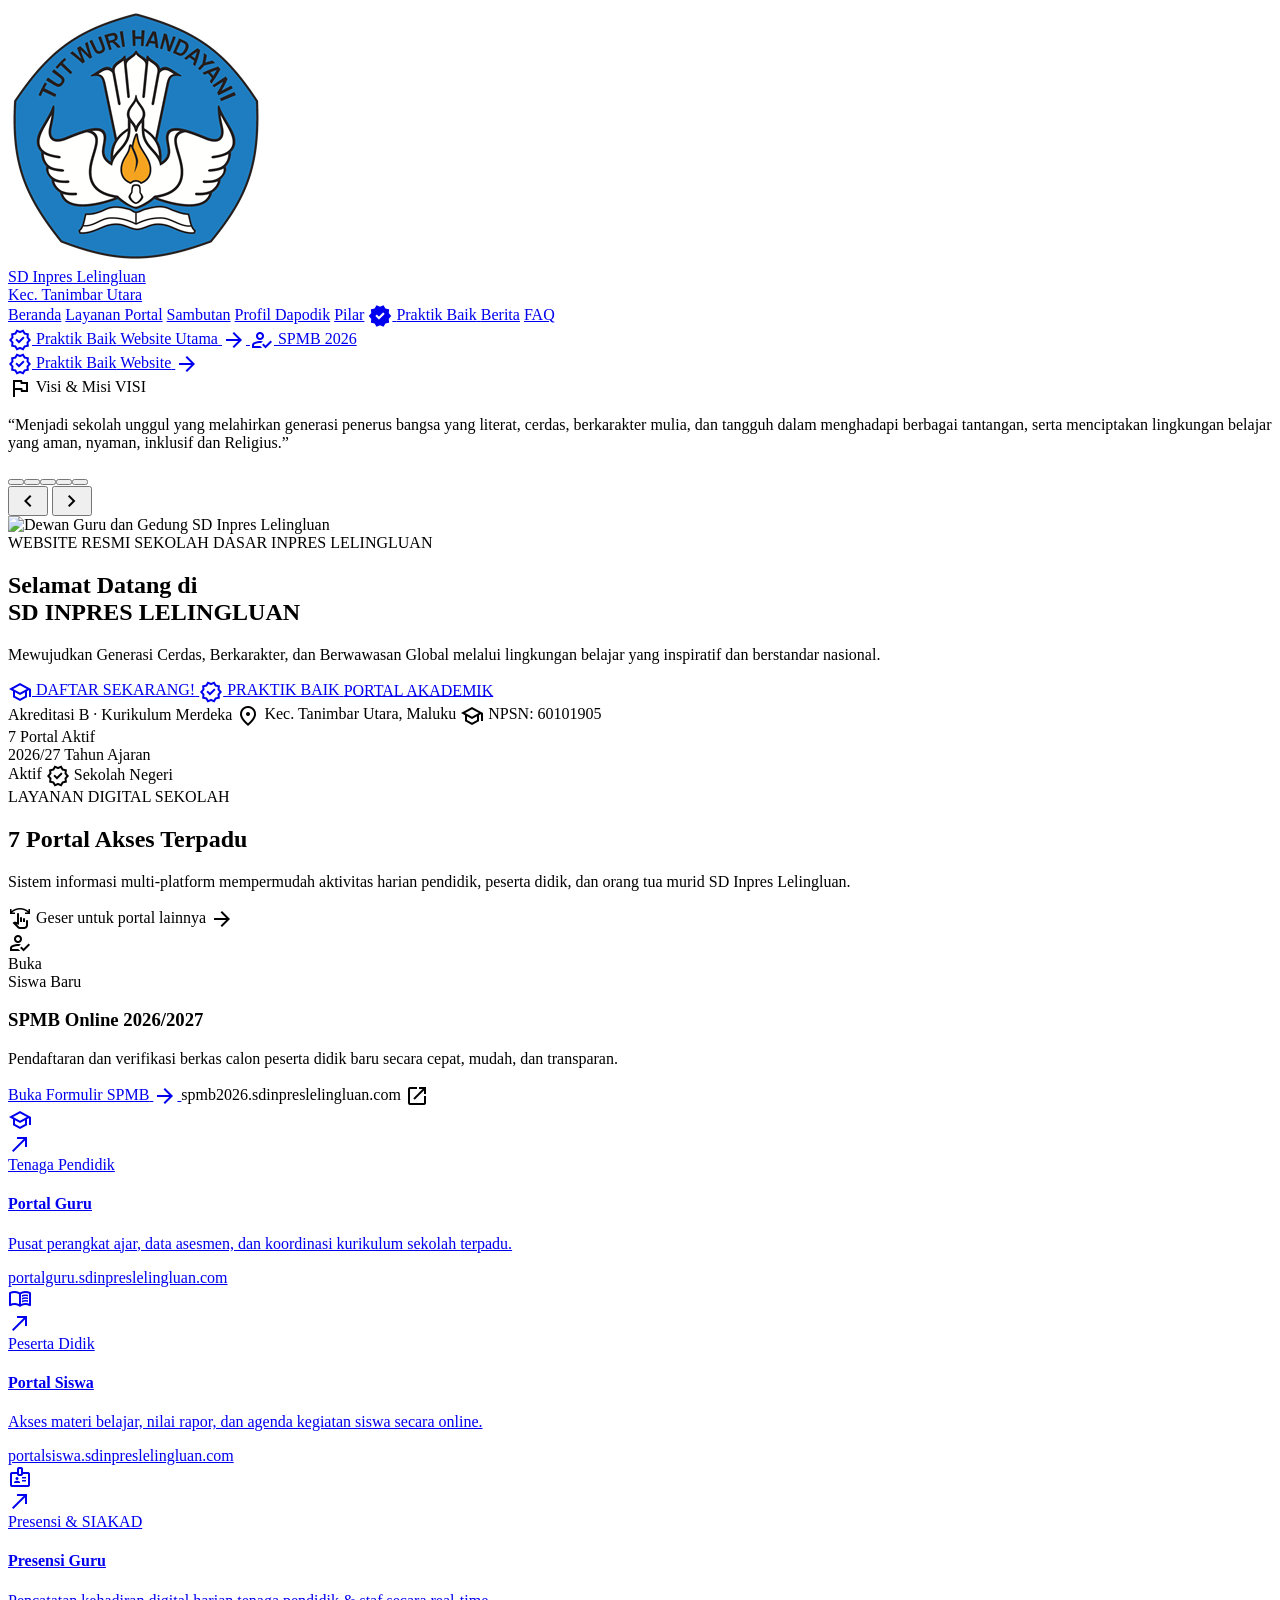
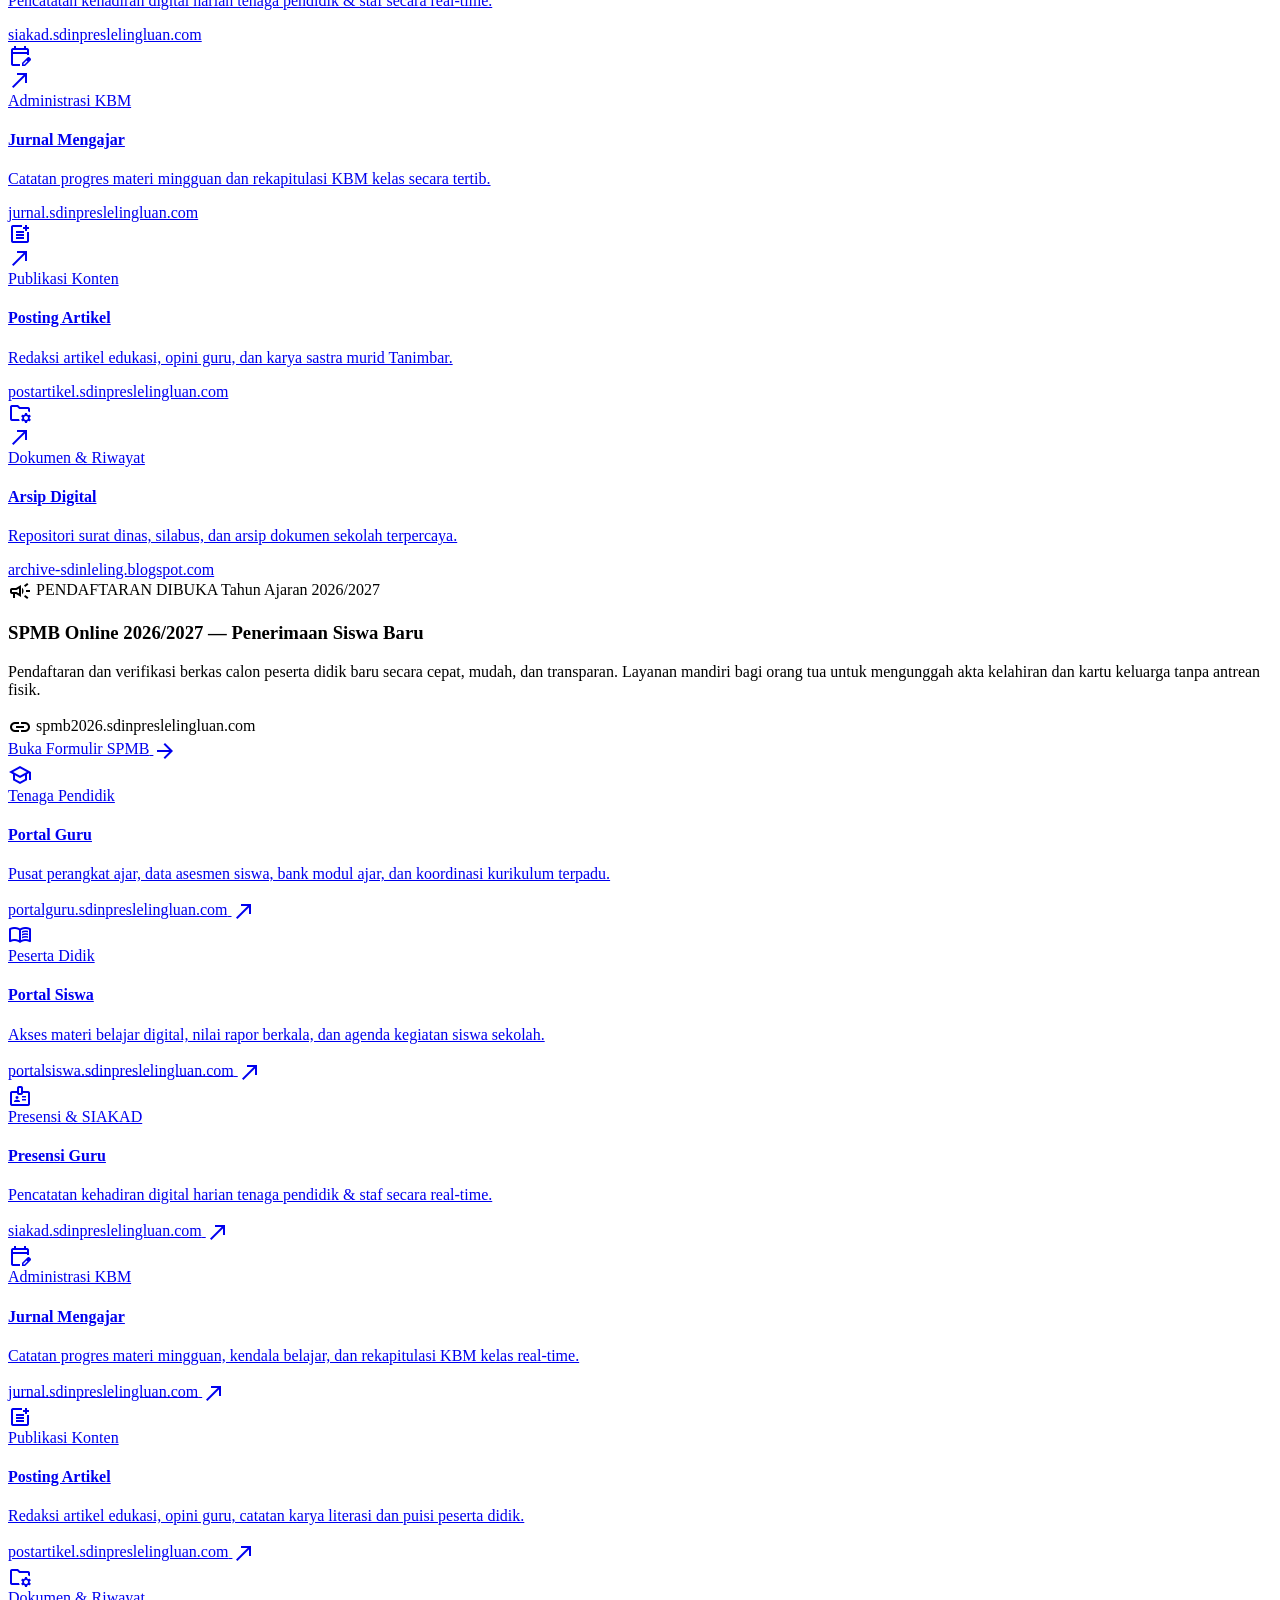
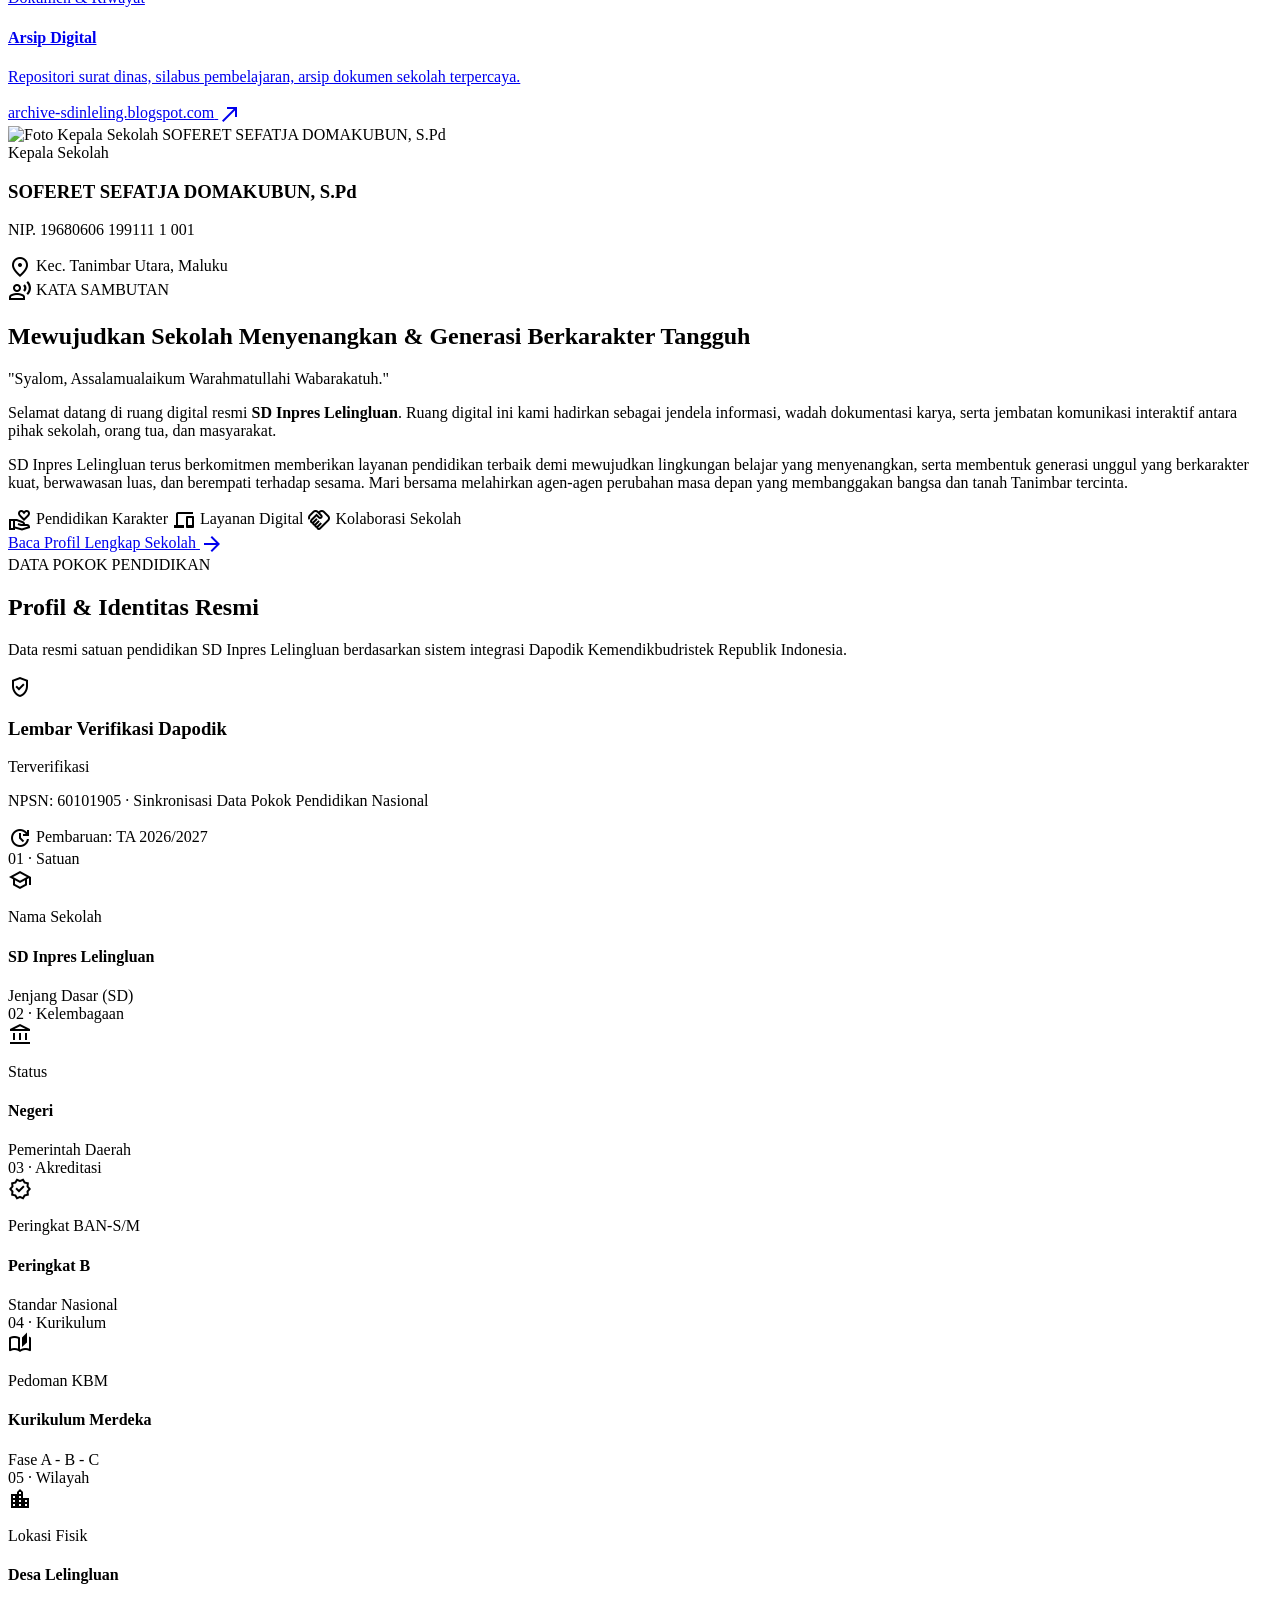
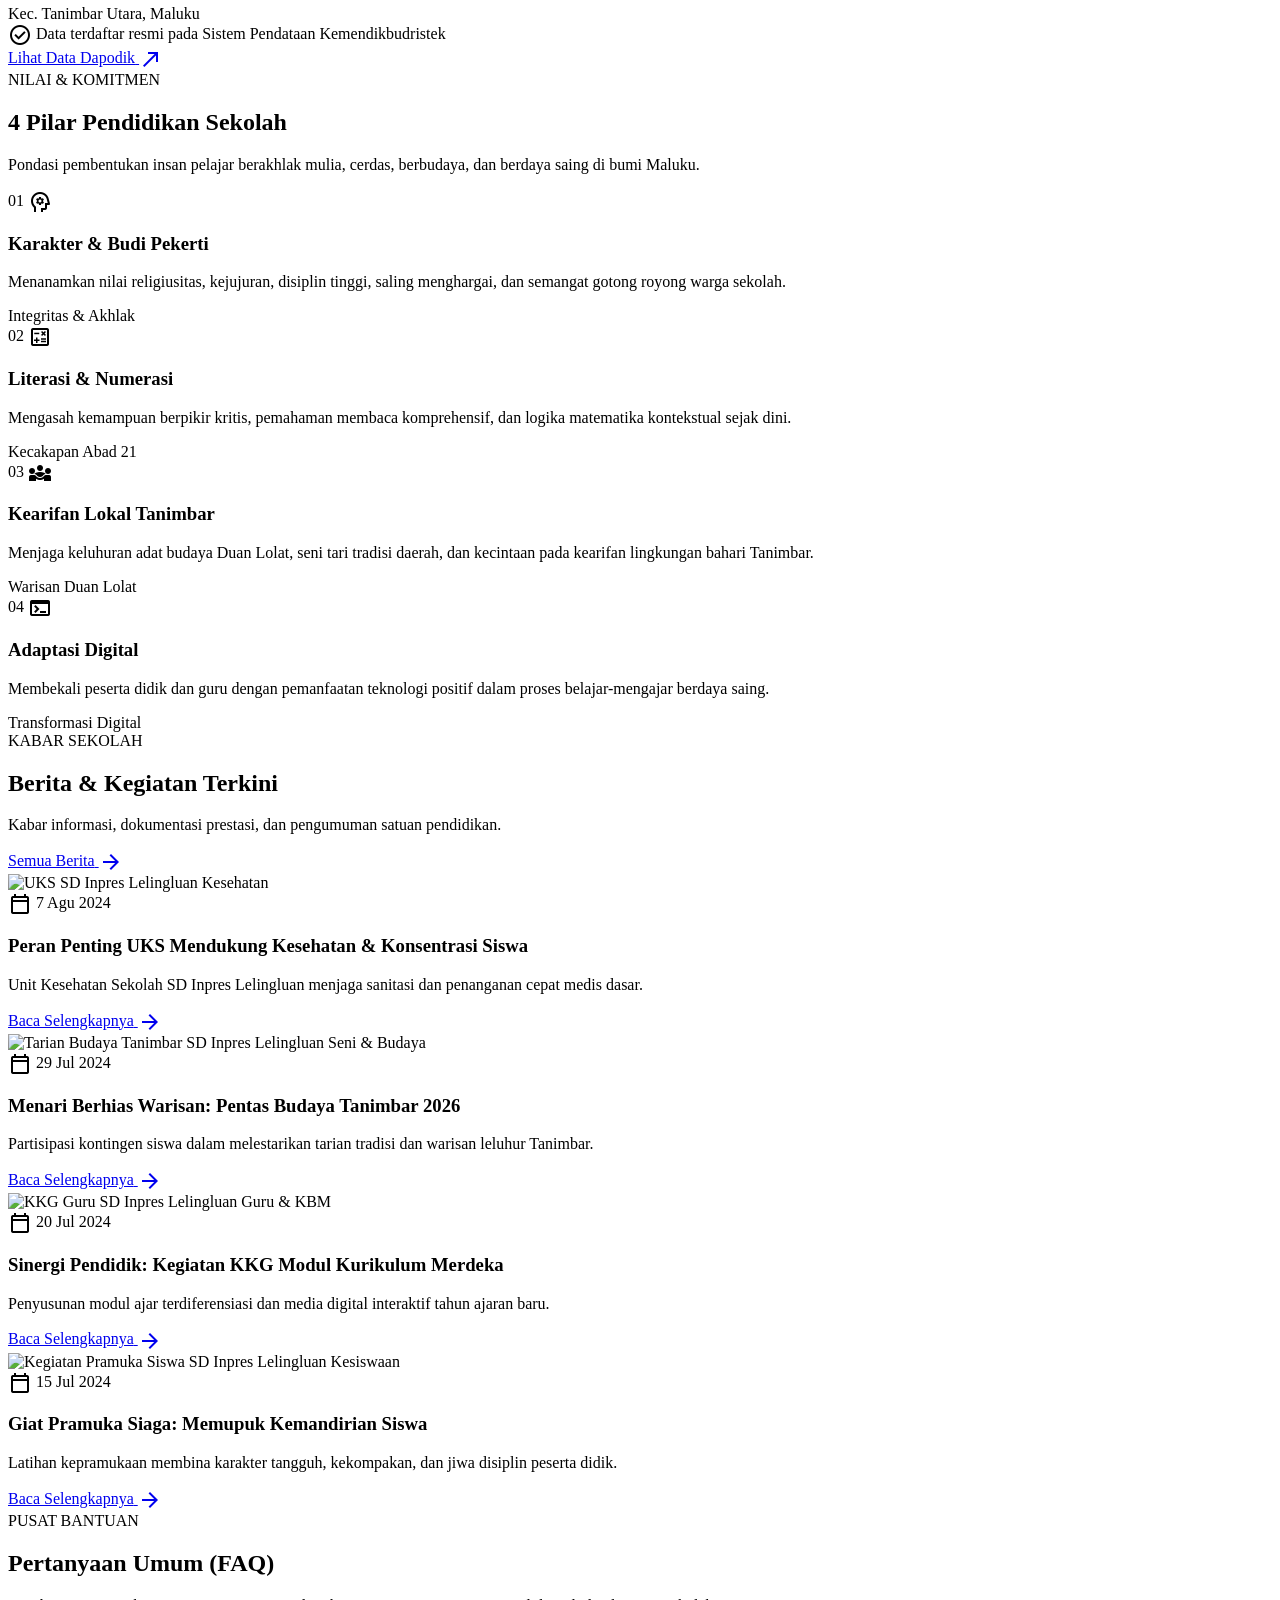
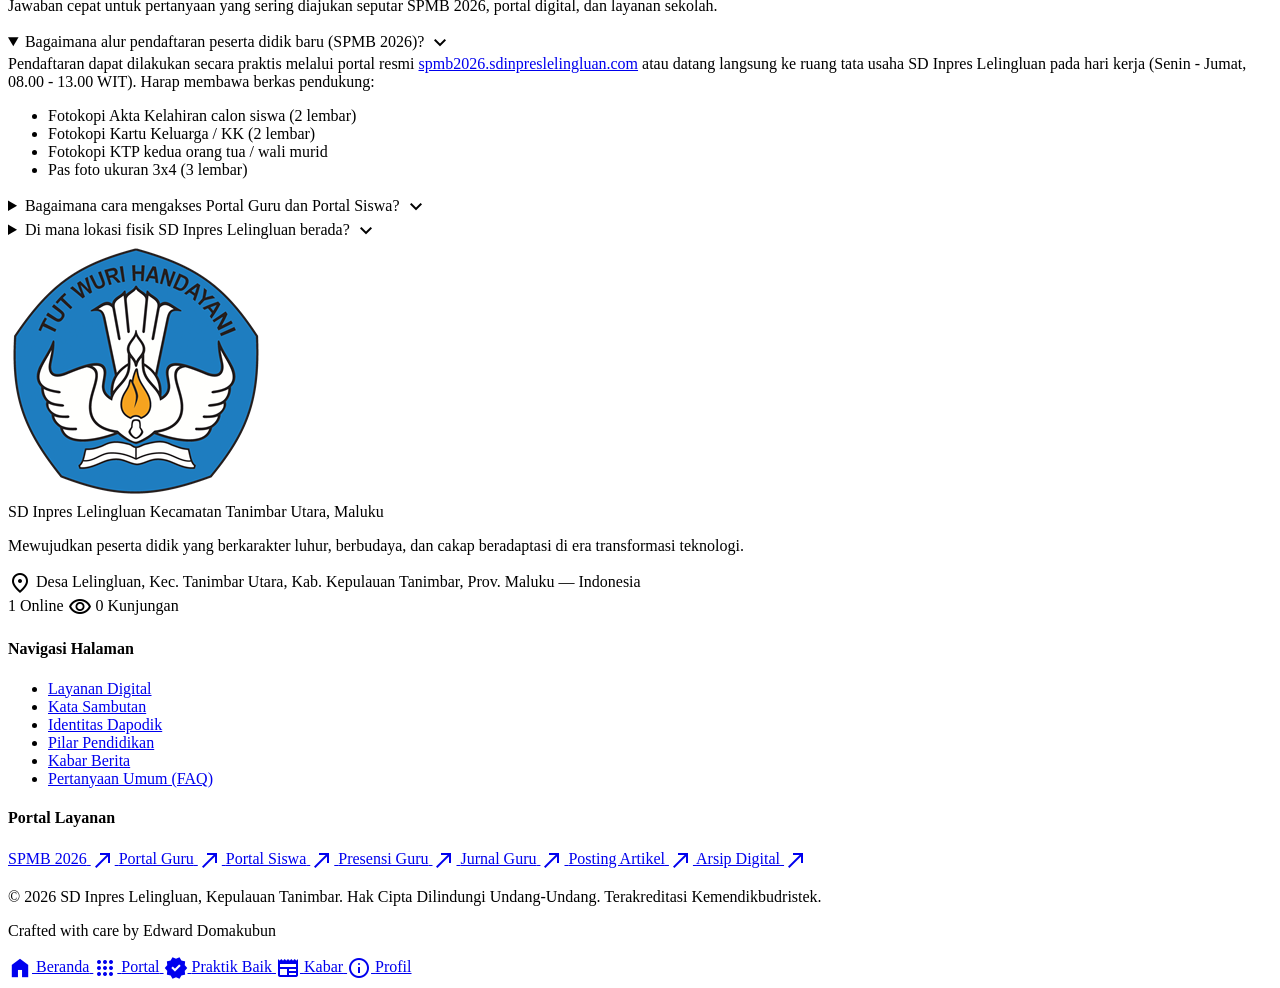
==== index.html @ 9d4432ee "feat: add authentication screen and practice page to admin and landing architecture" ====
<!DOCTYPE html>
<html class="scroll-smooth" lang="id">

<head>
  <meta charset="utf-8">
  <meta content="width=device-width, initial-scale=1.0" name="viewport">
  <meta name="theme-color" content="#00288e">
  <meta name="description"
    content="Portal digital resmi SD Inpres Lelingluan, Kecamatan Tanimbar Utara. Gerbang informasi pendidikan terintegrasi, transparan, dan ruang kolaborasi hangat bagi pendidik, peserta didik, dan orang tua.">
  <meta property="og:type" content="website">
  <meta property="og:title" content="SD Inpres Lelingluan — Portal Resmi &amp; Layanan Digital Terpadu">
  <meta property="og:description"
    content="Membentuk Karakter, Menginspirasi Masa Depan. SD Inpres Lelingluan, Kec. Tanimbar Utara, Kab. Kepulauan Tanimbar, Maluku.">
  <meta property="og:url" content="https://sdinpreslelingluan.com/">
  <meta property="og:image"
    content="https://blogger.googleusercontent.com/img/b/R29vZ2xl/AVvXsEh7fRJe9SVBEej0swcVC4DM7hCsCrH-RTrh8f7bjetyGiuwXQ3DV6bvM2f-gEsF67S5Tlh7-VM-zLbuc_nR5X-VRsdqgILF_qUBhC8EG6getFTTbI4xJkPJRxFPf2UbibB2KyYwVt1_nnvNITK3Q3oNfyxU4nxTc7aGiASXRbiUWf31i5nKThNzZTZGQ5P5/s1280/img1.jpeg">

  <title>SD Inpres Lelingluan - Portal Resmi &amp; Layanan Digital Terpadu</title>

  <!-- Favicon -->
  <link rel="icon" type="image/png" href="assets/favicon.png">
  <link rel="apple-touch-icon" href="assets/logo.png">

  <!-- Fonts & Material Symbols Outlined -->
  <link rel="preconnect" href="https://fonts.googleapis.com">
  <link rel="preconnect" href="https://fonts.gstatic.com" crossorigin>
  <link
    href="https://fonts.googleapis.com/css2?family=Plus+Jakarta+Sans:ital,wght@0,300..800;1,300..800&amp;display=swap"
    rel="stylesheet">
  <link
    href="https://fonts.googleapis.com/css2?family=Material+Symbols+Outlined:wght,FILL@100..700,0..1&amp;display=swap"
    rel="stylesheet">

  <!-- Tailwind CSS v3 with Plugins -->
  <script src="https://cdn.tailwindcss.com?plugins=forms,container-queries"></script>
  <script id="tailwind-config">
    tailwind.config = {
      darkMode: "class",
      theme: {
        extend: {
          "colors": {
            "tertiary-fixed": "#89f5e7",
            "surface-variant": "#dae2fd",
            "on-surface-variant": "#444653",
            "surface-container-highest": "#dae2fd",
            "on-error": "#ffffff",
            "tertiary": "#003c36",
            "surface-bright": "#faf8ff",
            "outline-variant": "#c4c5d5",
            "on-primary-fixed": "#001453",
            "surface-container-lowest": "#ffffff",
            "inverse-on-surface": "#eef0ff",
            "on-tertiary-container": "#5fcdbf",
            "secondary-fixed-dim": "#b4c5ff",
            "primary-container": "#1e40af",
            "surface-container-high": "#e2e7ff",
            "outline": "#757684",
            "on-tertiary-fixed-variant": "#005049",
            "on-secondary-container": "#fefcff",
            "on-secondary-fixed-variant": "#003ea8",
            "primary": "#00288e",
            "surface-container": "#eaedff",
            "on-primary-container": "#a8b8ff",
            "on-tertiary": "#ffffff",
            "on-primary": "#ffffff",
            "on-tertiary-fixed": "#00201d",
            "secondary-container": "#316bf3",
            "surface-tint": "#3755c3",
            "surface-dim": "#d2d9f4",
            "on-secondary": "#ffffff",
            "on-secondary-fixed": "#00174b",
            "error": "#ba1a1a",
            "on-primary-fixed-variant": "#173bab",
            "inverse-primary": "#b8c4ff",
            "surface-container-low": "#f2f3ff",
            "error-container": "#ffdad6",
            "inverse-surface": "#283044",
            "primary-fixed-dim": "#b8c4ff",
            "secondary": "#0051d5",
            "secondary-fixed": "#dbe1ff",
            "primary-fixed": "#dde1ff",
            "on-error-container": "#93000a",
            "on-background": "#131b2e",
            "tertiary-container": "#00554e",
            "on-surface": "#131b2e",
            "background": "#faf8ff",
            "tertiary-fixed-dim": "#6bd8cb",
            "surface": "#faf8ff"
          },
          "borderRadius": {
            "DEFAULT": "0.25rem",
            "lg": "0.5rem",
            "xl": "0.75rem",
            "2xl": "1rem",
            "full": "9999px"
          },
          "spacing": {
            "space-xs": "0.25rem",
            "margin-desktop": "3rem",
            "margin-tablet": "2rem",
            "gutter": "1rem",
            "space-xl": "2rem",
            "margin": "1rem",
            "space-lg": "1.25rem",
            "space-md": "0.75rem",
            "gutter-desktop": "1.5rem",
            "space-sm": "0.5rem"
          },
          "fontFamily": {
            "body-lg": ["Plus Jakarta Sans", "sans-serif"],
            "headline-lg": ["Plus Jakarta Sans", "sans-serif"],
            "label-lg": ["Plus Jakarta Sans", "sans-serif"],
            "display": ["Plus Jakarta Sans", "sans-serif"],
            "label-sm": ["Plus Jakarta Sans", "sans-serif"],
            "headline-sm": ["Plus Jakarta Sans", "sans-serif"],
            "body-md": ["Plus Jakarta Sans", "sans-serif"],
            "label-md": ["Plus Jakarta Sans", "sans-serif"],
            "headline-lg-mobile": ["Plus Jakarta Sans", "sans-serif"],
            "body-sm": ["Plus Jakarta Sans", "sans-serif"],
            "headline-md": ["Plus Jakarta Sans", "sans-serif"]
          },
          "fontSize": {
            "body-lg": ["16px", { "lineHeight": "26px", "fontWeight": "400" }],
            "headline-lg": ["30px", { "lineHeight": "38px", "letterSpacing": "-0.015em", "fontWeight": "700" }],
            "label-lg": ["13px", { "lineHeight": "18px", "letterSpacing": "0.01em", "fontWeight": "600" }],
            "display": ["40px", { "lineHeight": "48px", "letterSpacing": "-0.02em", "fontWeight": "800" }],
            "label-sm": ["10px", { "lineHeight": "14px", "letterSpacing": "0.02em", "fontWeight": "600" }],
            "headline-sm": ["16px", { "lineHeight": "24px", "fontWeight": "600" }],
            "body-md": ["14px", { "lineHeight": "22px", "fontWeight": "400" }],
            "label-md": ["11px", { "lineHeight": "16px", "letterSpacing": "0.04em", "fontWeight": "700" }],
            "headline-lg-mobile": ["24px", { "lineHeight": "32px", "letterSpacing": "-0.01em", "fontWeight": "700" }],
            "body-sm": ["12px", { "lineHeight": "18px", "fontWeight": "400" }],
            "headline-md": ["20px", { "lineHeight": "28px", "fontWeight": "700" }]
          }
        }
      }
    };
  </script>

  <!-- Custom Stylesheet -->
  <link rel="stylesheet" href="styles.css">
</head>

<body
  class="bg-surface text-on-surface antialiased pb-24 md:pb-0 font-body-md text-body-md selection:bg-primary-fixed selection:text-primary min-h-screen flex flex-col">

  <!-- ========================================== -->
  <!-- 1. TOP NAV BAR (Sticky Header)             -->
  <!-- ========================================== -->
  <header
    class="bg-surface-container-lowest/95 backdrop-blur-md sticky top-0 z-50 shadow-sm border-b border-outline-variant transition-all duration-200">
    <div class="flex justify-between items-center w-full px-4 sm:px-6 py-2.5 max-w-7xl mx-auto">

      <!-- Leading Brand Group -->
      <a class="flex items-center gap-3 focus:outline-none group" href="#beranda"
        aria-label="Beranda SD Inpres Lelingluan">
        <div
          class="relative w-10 h-10 shrink-0 rounded-xl bg-surface-container-low border border-outline-variant p-1 flex items-center justify-center transition-transform group-hover:scale-105 shadow-xs">
          <img alt="Logo SD Inpres Lelingluan" class="w-full h-full object-contain" src="assets/logo.png"
            onerror="this.src='https://lh3.googleusercontent.com/aida/[base64]'">
        </div>
        <div class="flex flex-col">
          <span class="font-headline-sm text-headline-sm font-bold text-primary tracking-tight leading-none">SD Inpres
            Lelingluan</span>
          <div class="flex items-center gap-1.5 mt-0.5">
            <span class="font-body-sm text-body-sm text-on-surface-variant">Kec. Tanimbar Utara</span>
          </div>
        </div>
      </a>

      <!-- Desktop Nav & Quick Links -->
      <div class="hidden lg:flex items-center gap-6">
        <nav class="flex items-center gap-5 text-on-surface-variant font-medium">
          <a class="font-label-md text-label-md hover:text-primary transition-colors py-1 px-1.5 rounded"
            href="#beranda">Beranda</a>
          <a class="font-label-md text-label-md hover:text-primary transition-colors py-1 px-1.5 rounded"
            href="#portal">Layanan Portal</a>
          <a class="font-label-md text-label-md hover:text-primary transition-colors py-1 px-1.5 rounded"
            href="#sambutan">Sambutan</a>
          <a class="font-label-md text-label-md hover:text-primary transition-colors py-1 px-1.5 rounded"
            href="#profil">Profil Dapodik</a>
          <a class="font-label-md text-label-md hover:text-primary transition-colors py-1 px-1.5 rounded"
            href="#pilar">Pilar</a>
          <a class="font-label-md text-label-md hover:text-primary transition-colors py-1 px-1.5 rounded font-bold text-amber-700 hover:text-amber-800 flex items-center gap-1"
            href="praktik-baik.html">
            <span class="material-symbols-outlined text-[16px] text-amber-500 material-symbols-fill">verified</span>
            <span>Praktik Baik</span>
          </a>
          <a class="font-label-md text-label-md hover:text-primary transition-colors py-1 px-1.5 rounded"
            href="#berita">Berita</a>
          <a class="font-label-md text-label-md hover:text-primary transition-colors py-1 px-1.5 rounded"
            href="#faq">FAQ</a>
        </nav>
        <div class="flex items-center gap-2.5">
          <a class="inline-flex items-center gap-1.5 px-3.5 py-2 rounded-xl bg-amber-500 hover:bg-amber-600 text-slate-900 font-label-md text-label-md font-bold shadow-xs active:scale-95 transition-all duration-150"
            href="praktik-baik.html">
            <span class="material-symbols-outlined text-[16px]">verified</span>
            <span>Praktik Baik</span>
          </a>
          <a class="flex items-center gap-1.5 bg-surface-container-low text-primary border border-outline-variant hover:bg-surface-container px-3.5 py-1.5 rounded-full font-label-md text-label-md active:scale-95 transition-all duration-150"
            href="https://blog.sdinpreslelingluan.com">
            <span>Website Utama</span>
            <span class="material-symbols-outlined text-[15px]">arrow_forward</span>
          </a>
          <a class="inline-flex items-center gap-1.5 px-4 py-2 rounded-xl bg-primary hover:bg-primary-container text-white font-label-md text-label-md font-bold shadow-xs active:scale-95 transition-all duration-150"
            href="https://spmb2026.sdinpreslelingluan.com" target="_blank" rel="noopener">
            <span class="material-symbols-outlined text-[16px]">how_to_reg</span>
            <span>SPMB 2026</span>
          </a>
        </div>
      </div>

      <!-- Mobile Trailing Action -->
      <div class="flex items-center lg:hidden gap-2">
        <a class="flex items-center gap-1 bg-amber-50 text-amber-900 border border-amber-200 px-3 py-1.5 rounded-full font-label-sm text-label-sm font-bold active:scale-95 transition-all shadow-xs"
          href="praktik-baik.html">
          <span class="material-symbols-outlined text-[15px] text-amber-600">verified</span>
          <span>Praktik Baik</span>
        </a>
        <a class="flex items-center gap-1 bg-surface-container text-primary px-3 py-1.5 rounded-full font-label-sm text-label-sm font-bold border border-outline-variant active:scale-95 transition-all"
          href="https://blog.sdinpreslelingluan.com">
          <span>Website</span>
          <span class="material-symbols-outlined text-[14px]">arrow_forward</span>
        </a>
      </div>

    </div>
  </header>

  <main class="flex-grow">

    <!-- ========================================== -->
    <!-- 2. HERO SECTION                            -->
    <!-- ========================================== -->
    <section class="relative bg-surface-bright border-b border-outline-variant overflow-hidden" id="beranda">

      <!-- ========================================== -->
      <!-- TOP VISI & MISI SLIDE BAR (Desktop Only)    -->
      <!-- ========================================== -->
      <div id="visi-misi-slider"
        class="hidden lg:block bg-surface-container-lowest border-b border-outline-variant py-2.5 px-4 sm:px-6 relative z-20 transition-colors">
        <div class="max-w-7xl mx-auto flex items-center justify-between gap-4">

          <!-- Leading Label & Current Badge -->
          <div class="flex items-center gap-2.5 shrink-0">
            <span
              class="inline-flex items-center gap-1.5 px-3 py-1 rounded-full bg-[#EEF2FF] text-[#00288e] border border-[#C7D2FE] text-[11px] font-bold uppercase tracking-wider">
              <span class="material-symbols-outlined text-[15px] text-[#4F46E5]">flag</span>
              Visi &amp; Misi
            </span>
            <span id="visi-misi-badge"
              class="px-2.5 py-0.5 rounded-full text-xs font-bold uppercase tracking-wider shrink-0 transition-colors duration-200 shadow-2xs bg-[#F59E0B] text-slate-900">
              VISI
            </span>
          </div>

          <!-- Slide Text Content -->
          <div class="flex-1 overflow-hidden min-w-0 px-2">
            <p id="visi-misi-text"
              class="text-[13px] font-medium text-slate-800 transition-all duration-300 leading-snug"
              title="“Menjadi sekolah unggul yang melahirkan generasi penerus bangsa yang literat, cerdas, berkarakter mulia, dan tangguh dalam menghadapi berbagai tantangan, serta menciptakan lingkungan belajar yang aman, nyaman, inklusif dan Religius.”">
              &ldquo;Menjadi sekolah unggul yang melahirkan generasi penerus bangsa yang literat, cerdas, berkarakter
              mulia, dan tangguh dalam menghadapi berbagai tantangan, serta menciptakan lingkungan belajar yang aman,
              nyaman, inklusif dan Religius.&rdquo;
            </p>
          </div>

          <!-- Trailing Controls: Dots & Navigation Arrows -->
          <div class="flex items-center gap-3 shrink-0">
            <!-- Indicator Dots -->
            <div id="visi-misi-dots" class="flex items-center gap-1.5" aria-label="Navigasi slide Visi dan Misi">
              <button type="button" aria-label="Pindah ke slide VISI"
                class="w-6 h-2 rounded-full bg-[#00288e] transition-all duration-300"></button>
              <button type="button" aria-label="Pindah ke slide MISI 1"
                class="w-2 h-2 rounded-full bg-slate-300 transition-all duration-300"></button>
              <button type="button" aria-label="Pindah ke slide MISI 2"
                class="w-2 h-2 rounded-full bg-slate-300 transition-all duration-300"></button>
              <button type="button" aria-label="Pindah ke slide MISI 3"
                class="w-2 h-2 rounded-full bg-slate-300 transition-all duration-300"></button>
              <button type="button" aria-label="Pindah ke slide MISI 4"
                class="w-2 h-2 rounded-full bg-slate-300 transition-all duration-300"></button>
            </div>

            <!-- Prev / Next Arrows -->
            <div class="flex items-center gap-0.5 border-l border-slate-200 pl-2">
              <button id="visi-misi-prev" type="button" aria-label="Slide Sebelumnya"
                class="w-7 h-7 rounded-full flex items-center justify-center text-slate-500 hover:text-[#00288e] hover:bg-surface-container active:scale-95 transition-all">
                <span class="material-symbols-outlined text-[18px]">chevron_left</span>
              </button>
              <button id="visi-misi-next" type="button" aria-label="Slide Selanjutnya"
                class="w-7 h-7 rounded-full flex items-center justify-center text-slate-500 hover:text-[#00288e] hover:bg-surface-container active:scale-95 transition-all">
                <span class="material-symbols-outlined text-[18px]">chevron_right</span>
              </button>
            </div>
          </div>

        </div>
      </div>

      <!-- Unified Hero Layout (Mobile & Desktop) matching reference -->
      <div class="flex flex-col w-full">
        <!-- Photo Container at the Top with Adjusted Height & Positioning -->
        <div
          class="w-full h-[360px] sm:h-[460px] md:h-[540px] lg:h-[620px] xl:h-[680px] overflow-hidden relative bg-surface-bright">
          <img alt="Dewan Guru dan Gedung SD Inpres Lelingluan"
            class="w-full h-full object-cover object-[center_32%] sm:object-[center_40%] md:object-[center_45%] lg:object-[center_48%] [mask-image:linear-gradient(to_bottom,black_80%,transparent_100%)] [-webkit-mask-image:linear-gradient(to_bottom,black_80%,transparent_100%)]"
            src="https://blogger.googleusercontent.com/img/b/R29vZ2xl/AVvXsEh7fRJe9SVBEej0swcVC4DM7hCsCrH-RTrh8f7bjetyGiuwXQ3DV6bvM2f-gEsF67S5Tlh7-VM-zLbuc_nR5X-VRsdqgILF_qUBhC8EG6getFTTbI4xJkPJRxFPf2UbibB2KyYwVt1_nnvNITK3Q3oNfyxU4nxTc7aGiASXRbiUWf31i5nKThNzZTZGQ5P5/s1280/img1.jpeg">
          <!-- Ambient Bottom Gradient Overlay for Seamless Blending -->
          <div
            class="absolute inset-x-0 bottom-0 h-24 sm:h-28 md:h-36 bg-gradient-to-t from-surface-bright via-surface-bright/50 to-transparent pointer-events-none">
          </div>
        </div>

        <!-- Overlapping Card Flow -->
        <div
          class="relative -mt-14 sm:-mt-20 md:-mt-24 lg:-mt-28 xl:-mt-32 z-10 w-full px-4 sm:px-6 pb-12 sm:pb-16 lg:pb-20">

          <!-- White Floating Card (Wide Responsive Card with Integrated Badges & Stats) -->
          <div
            class="bg-white rounded-3xl shadow-xl lg:shadow-2xl p-6 sm:p-8 md:p-10 lg:p-12 border border-slate-100 max-w-lg sm:max-w-2xl md:max-w-4xl lg:max-w-5xl xl:max-w-6xl mx-auto text-left">

            <!-- Top Yellow Dash + Label -->
            <div class="flex items-center gap-2 mb-2 sm:mb-3">
              <span class="w-6 sm:w-8 h-1.5 bg-[#F59E0B] rounded-full inline-block shrink-0"></span>
              <span
                class="font-label-md text-[11px] sm:text-xs md:text-sm font-bold text-[#00288e] tracking-wider uppercase">
                WEBSITE RESMI SEKOLAH DASAR INPRES LELINGLUAN
              </span>
            </div>

            <!-- Headline -->
            <h1
              class="text-[25px] sm:text-[32px] md:text-[38px] lg:text-[44px] font-extrabold text-[#0f172a] tracking-tight leading-[1.15] mt-2 mb-3">
              Selamat Datang di<br>
              <span class="text-[#00288e]">SD INPRES LELINGLUAN</span>
            </h1>

            <!-- Description -->
            <p
              class="font-body-md text-[13px] sm:text-[15px] md:text-[16px] text-slate-600 leading-relaxed mb-6 sm:mb-8 max-w-3xl">
              Mewujudkan Generasi Cerdas, Berkarakter, dan Berwawasan Global melalui lingkungan belajar yang inspiratif
              dan berstandar nasional.
            </p>

            <!-- Buttons Group -->
            <div class="flex flex-col sm:flex-row items-stretch sm:items-center gap-3.5 sm:gap-4">
              <a class="inline-flex items-center justify-center gap-2 px-6 sm:px-8 py-3.5 sm:py-4 rounded-xl bg-[#00288e] hover:bg-primary-container text-white font-bold text-[13px] sm:text-sm uppercase tracking-wide shadow-md hover:shadow-lg active:scale-[0.98] transition-all text-center w-full sm:w-auto"
                href="https://spmb2026.sdinpreslelingluan.com" target="_blank" rel="noopener">
                <span class="material-symbols-outlined text-[18px] sm:text-[20px]">school</span>
                <span>DAFTAR SEKARANG!</span>
              </a>
              <a class="inline-flex items-center justify-center gap-2 px-6 sm:px-8 py-3.5 sm:py-4 rounded-xl bg-[#F59E0B] hover:bg-amber-600 text-slate-900 font-bold text-[13px] sm:text-sm uppercase tracking-wide shadow-md active:scale-[0.98] transition-all text-center w-full sm:w-auto"
                href="praktik-baik.html">
                <span class="material-symbols-outlined text-[18px] sm:text-[20px]">verified</span>
                <span>PRAKTIK BAIK</span>
              </a>
              <a class="inline-flex items-center justify-center gap-2 px-6 sm:px-8 py-3.5 sm:py-4 rounded-xl border-2 border-[#00288e] text-[#00288e] hover:bg-blue-50 font-bold text-[13px] sm:text-sm uppercase tracking-wide active:scale-[0.98] transition-all text-center w-full sm:w-auto"
                href="#portal">
                <span>PORTAL AKADEMIK</span>
              </a>
            </div>

            <!-- Integrated Badges & Stats Inside Card -->
            <div
              class="mt-8 pt-6 sm:pt-8 border-t border-slate-100 flex flex-col lg:flex-row lg:items-center justify-between gap-6">

              <!-- Badges Group -->
              <div class="flex flex-wrap items-center gap-2 sm:gap-2.5">
                <!-- Akreditasi B · Kurikulum Merdeka -->
                <span
                  class="inline-flex items-center gap-1.5 px-3 py-1.5 rounded-full bg-[#ECFDF5] text-[#047857] border border-[#10B981]/30 text-[11px] sm:text-xs font-bold shadow-2xs">
                  <span class="w-2 h-2 rounded-full bg-[#10B981] animate-pulse"></span>
                  Akreditasi B · Kurikulum Merdeka
                </span>

                <!-- location_on Kec. Tanimbar Utara, Maluku -->
                <span
                  class="inline-flex items-center gap-1.5 px-3 py-1.5 rounded-full bg-[#EEF2FF] text-[#4338CA] border border-[#C7D2FE] text-[11px] sm:text-xs font-medium">
                  <span class="material-symbols-outlined text-[15px] sm:text-[16px] text-[#4F46E5]">location_on</span>
                  Kec. Tanimbar Utara, Maluku
                </span>

                <!-- school NPSN: 60101905 -->
                <span
                  class="inline-flex items-center gap-1.5 px-3 py-1.5 rounded-full bg-[#EFF6FF] text-[#1E40AF] border border-[#BFDBFE] text-[11px] sm:text-xs font-medium">
                  <span class="material-symbols-outlined text-[15px] sm:text-[16px]">school</span>
                  NPSN: 60101905
                </span>
              </div>

              <!-- Stats Group (3 Quick Stats with Dividers) -->
              <div
                class="grid grid-cols-3 divide-x divide-slate-200 text-center shrink-0 w-full sm:w-auto border sm:border-0 border-slate-100 rounded-xl sm:rounded-none py-3 sm:py-0 bg-slate-50/50 sm:bg-transparent">
                <!-- Stat 1: 7 Portal Aktif -->
                <div class="px-3 sm:px-4">
                  <span class="text-xl sm:text-2xl font-extrabold text-[#00288e] block leading-tight">7</span>
                  <span class="text-[11px] sm:text-xs text-slate-500 font-medium mt-0.5 block">Portal Aktif</span>
                </div>

                <!-- Stat 2: 2026/27 Tahun Ajaran -->
                <div class="px-3 sm:px-4">
                  <span class="text-xl sm:text-2xl font-extrabold text-slate-900 block leading-tight">2026/27</span>
                  <span class="text-[11px] sm:text-xs text-slate-500 font-medium mt-0.5 block">Tahun Ajaran</span>
                </div>

                <!-- Stat 3: Aktif verified Sekolah Negeri -->
                <div class="px-3 sm:px-4">
                  <span
                    class="text-xl sm:text-2xl font-extrabold text-[#047857] inline-flex items-center justify-center gap-1 leading-tight">
                    <span>Aktif</span>
                    <span class="material-symbols-outlined text-[16px] sm:text-[18px] text-[#047857]">verified</span>
                  </span>
                  <span class="text-[11px] sm:text-xs text-slate-500 font-medium mt-0.5 block">Sekolah Negeri</span>
                </div>
              </div>

            </div>

          </div>

        </div>
      </div>

    </section>

    <!-- ========================================== -->
    <!-- 3. SECTION 7 PORTAL AKSES TERPADU          -->
    <!-- ========================================== -->
    <section class="bg-surface-container-low py-10 md:py-16 border-y border-outline-variant" id="portal">
      <div class="max-w-7xl mx-auto px-4 sm:px-6">

        <!-- Section Header -->
        <div class="flex flex-col items-start gap-1 mb-6">
          <div class="w-full flex flex-col sm:flex-row sm:items-end justify-between gap-3">
            <div class="flex flex-col gap-1">
              <span class="font-label-md text-label-md text-secondary uppercase tracking-wider font-bold">LAYANAN
                DIGITAL SEKOLAH</span>
              <h2
                class="font-headline-lg-mobile md:font-headline-lg text-headline-lg-mobile md:text-headline-lg text-on-surface font-bold">
                7 Portal Akses Terpadu</h2>
              <p class="font-body-md text-body-md text-on-surface-variant max-w-2xl">
                Sistem informasi multi-platform mempermudah aktivitas harian pendidik, peserta didik, dan orang tua
                murid SD Inpres Lelingluan.
              </p>
            </div>
            <!-- Swipe Indicator (Mobile Only) -->
            <div
              class="inline-flex md:hidden items-center gap-1.5 px-3 py-1 rounded-full bg-surface-container border border-outline-variant text-on-surface-variant font-label-sm text-label-sm shrink-0 self-start shadow-xs">
              <span class="material-symbols-outlined text-[16px] text-secondary">swipe</span>
              <span>Geser untuk portal lainnya</span>
              <span class="material-symbols-outlined text-[14px] text-secondary">arrow_forward</span>
            </div>
          </div>
        </div>

        <!-- ========================================================= -->
        <!-- MOBILE LAYOUT: Swipeable Horizontal Carousel (< 768px)    -->
        <!-- ========================================================= -->
        <div
          class="flex md:hidden flex-row items-stretch gap-4 overflow-x-auto pb-4 pt-1 horizontal-scroll-touch select-none no-scrollbar">

          <!-- Spotlight Mobile: SPMB Online 2026/2027 -->
          <div
            class="shrink-0 w-[290px] sm:w-[330px] bg-gradient-to-r from-[#FFFBEB] via-[#FEF3C7] to-[#FDE68A] border border-[#F59E0B]/30 rounded-2xl p-5 flex flex-col justify-between shadow-sm">
            <div class="flex flex-col gap-3">
              <div class="flex items-center justify-between">
                <div
                  class="w-12 h-12 rounded-xl bg-[#F59E0B] text-white flex items-center justify-center shrink-0 shadow-sm">
                  <span class="material-symbols-outlined text-[28px]">how_to_reg</span>
                </div>
                <span
                  class="px-2.5 py-0.5 rounded-full bg-[#ECFDF5] text-[#047857] font-label-sm text-label-sm font-semibold">Buka</span>
              </div>
              <div>
                <span
                  class="px-2 py-0.5 rounded-full bg-[#B45309] text-white font-label-sm text-label-sm font-bold uppercase tracking-wide inline-block mb-1.5">Siswa
                  Baru</span>
                <h3 class="font-headline-sm text-headline-sm text-on-surface font-extrabold">SPMB Online 2026/2027</h3>
                <p class="font-body-sm text-body-sm text-on-surface-variant mt-1.5 leading-relaxed">Pendaftaran dan
                  verifikasi berkas calon peserta didik baru secara cepat, mudah, dan transparan.</p>
              </div>
            </div>
            <div class="mt-4 pt-3 border-t border-[#F59E0B]/30 flex flex-col gap-2.5">
              <a class="w-full inline-flex items-center justify-center gap-2 px-4 py-2.5 bg-[#B45309] text-white font-label-md text-label-md font-bold rounded-xl shadow hover:bg-[#92400E] active:scale-95 transition-transform duration-100"
                href="https://spmb2026.sdinpreslelingluan.com" target="_blank" rel="noopener">
                <span>Buka Formulir SPMB</span>
                <span class="material-symbols-outlined text-[16px]">arrow_forward</span>
              </a>
              <span
                class="inline-flex items-center justify-center gap-1 font-label-sm text-label-sm text-[#B45309] font-bold truncate">
                <span>spmb2026.sdinpreslelingluan.com</span>
                <span class="material-symbols-outlined text-[12px]">open_in_new</span>
              </span>
            </div>
          </div>

          <!-- Card 2: Portal Guru -->
          <a class="group shrink-0 w-[270px] bg-surface-container-lowest border border-outline-variant hover:border-primary p-5 rounded-2xl shadow-sm flex flex-col justify-between"
            href="https://portalguru.sdinpreslelingluan.com" target="_blank" rel="noopener">
            <div class="flex items-start justify-between">
              <div class="w-11 h-11 rounded-xl bg-[#EFF6FF] text-secondary flex items-center justify-center shadow-xs">
                <span class="material-symbols-outlined text-[24px]">school</span>
              </div>
              <span
                class="w-8 h-8 rounded-full bg-surface-container flex items-center justify-center text-on-surface-variant group-hover:bg-primary group-hover:text-white transition-colors duration-150">
                <span class="material-symbols-outlined text-[16px]">north_east</span>
              </span>
            </div>
            <div class="mt-4">
              <span class="font-label-sm text-label-sm text-secondary font-bold">Tenaga Pendidik</span>
              <h4
                class="font-headline-sm text-headline-sm text-on-surface font-bold group-hover:text-primary transition-colors mt-0.5">
                Portal Guru</h4>
              <p class="font-body-sm text-body-sm text-on-surface-variant mt-1.5 leading-relaxed">Pusat perangkat ajar,
                data asesmen, dan koordinasi kurikulum sekolah terpadu.</p>
            </div>
            <div class="mt-4 pt-3 border-t border-surface-container">
              <span
                class="font-label-sm text-label-sm text-outline truncate block">portalguru.sdinpreslelingluan.com</span>
            </div>
          </a>

          <!-- Card 3: Portal Siswa -->
          <a class="group shrink-0 w-[270px] bg-surface-container-lowest border border-outline-variant hover:border-primary p-5 rounded-2xl shadow-sm flex flex-col justify-between"
            href="https://portalsiswa.sdinpreslelingluan.com" target="_blank" rel="noopener">
            <div class="flex items-start justify-between">
              <div class="w-11 h-11 rounded-xl bg-[#ECFDF5] text-[#047857] flex items-center justify-center shadow-xs">
                <span class="material-symbols-outlined text-[24px]">menu_book</span>
              </div>
              <span
                class="w-8 h-8 rounded-full bg-surface-container flex items-center justify-center text-on-surface-variant group-hover:bg-[#047857] group-hover:text-white transition-colors duration-150">
                <span class="material-symbols-outlined text-[16px]">north_east</span>
              </span>
            </div>
            <div class="mt-4">
              <span class="font-label-sm text-label-sm text-[#047857] font-bold">Peserta Didik</span>
              <h4
                class="font-headline-sm text-headline-sm text-on-surface font-bold group-hover:text-[#047857] transition-colors mt-0.5">
                Portal Siswa</h4>
              <p class="font-body-sm text-body-sm text-on-surface-variant mt-1.5 leading-relaxed">Akses materi belajar,
                nilai rapor, dan agenda kegiatan siswa secara online.</p>
            </div>
            <div class="mt-4 pt-3 border-t border-surface-container">
              <span
                class="font-label-sm text-label-sm text-outline truncate block">portalsiswa.sdinpreslelingluan.com</span>
            </div>
          </a>

          <!-- Card 4: Presensi Guru -->
          <a class="group shrink-0 w-[270px] bg-surface-container-lowest border border-outline-variant hover:border-primary p-5 rounded-2xl shadow-sm flex flex-col justify-between"
            href="https://siakad.sdinpreslelingluan.com" target="_blank" rel="noopener">
            <div class="flex items-start justify-between">
              <div class="w-11 h-11 rounded-xl bg-[#EFF6FF] text-[#1E40AF] flex items-center justify-center shadow-xs">
                <span class="material-symbols-outlined text-[24px]">badge</span>
              </div>
              <span
                class="w-8 h-8 rounded-full bg-surface-container flex items-center justify-center text-on-surface-variant group-hover:bg-[#1E40AF] group-hover:text-white transition-colors duration-150">
                <span class="material-symbols-outlined text-[16px]">north_east</span>
              </span>
            </div>
            <div class="mt-4">
              <span class="font-label-sm text-label-sm text-[#1E40AF] font-bold">Presensi &amp; SIAKAD</span>
              <h4
                class="font-headline-sm text-headline-sm text-on-surface font-bold group-hover:text-primary transition-colors mt-0.5">
                Presensi Guru</h4>
              <p class="font-body-sm text-body-sm text-on-surface-variant mt-1.5 leading-relaxed">Pencatatan kehadiran
                digital harian tenaga pendidik &amp; staf secara real-time.</p>
            </div>
            <div class="mt-4 pt-3 border-t border-surface-container">
              <span class="font-label-sm text-label-sm text-outline truncate block">siakad.sdinpreslelingluan.com</span>
            </div>
          </a>

          <!-- Card 5: Jurnal Mengajar -->
          <a class="group shrink-0 w-[270px] bg-surface-container-lowest border border-outline-variant hover:border-primary p-5 rounded-2xl shadow-sm flex flex-col justify-between"
            href="https://jurnal.sdinpreslelingluan.com" target="_blank" rel="noopener">
            <div class="flex items-start justify-between">
              <div class="w-11 h-11 rounded-xl bg-[#FEF2F2] text-[#B91C1C] flex items-center justify-center shadow-xs">
                <span class="material-symbols-outlined text-[24px]">edit_calendar</span>
              </div>
              <span
                class="w-8 h-8 rounded-full bg-surface-container flex items-center justify-center text-on-surface-variant group-hover:bg-[#B91C1C] group-hover:text-white transition-colors duration-150">
                <span class="material-symbols-outlined text-[16px]">north_east</span>
              </span>
            </div>
            <div class="mt-4">
              <span class="font-label-sm text-label-sm text-[#B91C1C] font-bold">Administrasi KBM</span>
              <h4
                class="font-headline-sm text-headline-sm text-on-surface font-bold group-hover:text-[#B91C1C] transition-colors mt-0.5">
                Jurnal Mengajar</h4>
              <p class="font-body-sm text-body-sm text-on-surface-variant mt-1.5 leading-relaxed">Catatan progres materi
                mingguan dan rekapitulasi KBM kelas secara tertib.</p>
            </div>
            <div class="mt-4 pt-3 border-t border-surface-container">
              <span class="font-label-sm text-label-sm text-outline truncate block">jurnal.sdinpreslelingluan.com</span>
            </div>
          </a>

          <!-- Card 6: Posting Artikel -->
          <a class="group shrink-0 w-[270px] bg-surface-container-lowest border border-outline-variant hover:border-primary p-5 rounded-2xl shadow-sm flex flex-col justify-between"
            href="https://postartikel.sdinpreslelingluan.com" target="_blank" rel="noopener">
            <div class="flex items-start justify-between">
              <div class="w-11 h-11 rounded-xl bg-[#F5F3FF] text-[#6D28D9] flex items-center justify-center shadow-xs">
                <span class="material-symbols-outlined text-[24px]">post_add</span>
              </div>
              <span
                class="w-8 h-8 rounded-full bg-surface-container flex items-center justify-center text-on-surface-variant group-hover:bg-[#6D28D9] group-hover:text-white transition-colors duration-150">
                <span class="material-symbols-outlined text-[16px]">north_east</span>
              </span>
            </div>
            <div class="mt-4">
              <span class="font-label-sm text-label-sm text-[#6D28D9] font-bold">Publikasi Konten</span>
              <h4
                class="font-headline-sm text-headline-sm text-on-surface font-bold group-hover:text-[#6D28D9] transition-colors mt-0.5">
                Posting Artikel</h4>
              <p class="font-body-sm text-body-sm text-on-surface-variant mt-1.5 leading-relaxed">Redaksi artikel
                edukasi, opini guru, dan karya sastra murid Tanimbar.</p>
            </div>
            <div class="mt-4 pt-3 border-t border-surface-container">
              <span
                class="font-label-sm text-label-sm text-outline truncate block">postartikel.sdinpreslelingluan.com</span>
            </div>
          </a>

          <!-- Card 7: Arsip Digital -->
          <a class="group shrink-0 w-[270px] bg-surface-container-lowest border border-outline-variant hover:border-primary p-5 rounded-2xl shadow-sm flex flex-col justify-between"
            href="https://archive-sdinleling.blogspot.com" target="_blank" rel="noopener">
            <div class="flex items-start justify-between">
              <div class="w-11 h-11 rounded-xl bg-[#F8FAFC] text-slate-700 flex items-center justify-center shadow-xs">
                <span class="material-symbols-outlined text-[24px]">folder_managed</span>
              </div>
              <span
                class="w-8 h-8 rounded-full bg-surface-container flex items-center justify-center text-on-surface-variant group-hover:bg-slate-700 group-hover:text-white transition-colors duration-150">
                <span class="material-symbols-outlined text-[16px]">north_east</span>
              </span>
            </div>
            <div class="mt-4">
              <span class="font-label-sm text-label-sm text-slate-600 font-bold">Dokumen &amp; Riwayat</span>
              <h4
                class="font-headline-sm text-headline-sm text-on-surface font-bold group-hover:text-slate-800 transition-colors mt-0.5">
                Arsip Digital</h4>
              <p class="font-body-sm text-body-sm text-on-surface-variant mt-1.5 leading-relaxed">Repositori surat
                dinas, silabus, dan arsip dokumen sekolah terpercaya.</p>
            </div>
            <div class="mt-4 pt-3 border-t border-surface-container">
              <span
                class="font-label-sm text-label-sm text-outline truncate block">archive-sdinleling.blogspot.com</span>
            </div>
          </a>

        </div>

        <!-- ========================================================= -->
        <!-- DESKTOP / TABLET LAYOUT (>= 768px): Banner + 3-Col Bento  -->
        <!-- ========================================================= -->
        <div class="hidden md:block space-y-6">

          <!-- FEATURED CARD: SPMB Online 2026/2027 -->
          <div
            class="relative overflow-hidden rounded-2xl bg-gradient-to-r from-amber-500/10 via-surface-container-lowest to-surface-container-lowest border-2 border-amber-400/60 p-8 shadow-sm hover:shadow-md transition-all">
            <div class="grid grid-cols-1 lg:grid-cols-12 gap-8 items-center">
              <div class="lg:col-span-8 space-y-4">
                <div class="flex flex-wrap items-center gap-2.5">
                  <span
                    class="inline-flex items-center gap-1 px-3 py-1 rounded-full bg-amber-500 text-white font-label-md text-label-md font-bold tracking-wide shadow-xs">
                    <span class="material-symbols-outlined text-sm">campaign</span>
                    PENDAFTARAN DIBUKA
                  </span>
                  <span
                    class="text-label-sm font-label-sm text-amber-900 bg-amber-100/70 px-2.5 py-0.5 rounded border border-amber-300">
                    Tahun Ajaran 2026/2027
                  </span>
                </div>
                <div>
                  <h3 class="text-headline-md font-headline-md text-on-surface font-bold">
                    SPMB Online 2026/2027 — Penerimaan Siswa Baru
                  </h3>
                  <p class="text-body-md font-body-md text-on-surface-variant mt-1 max-w-3xl leading-relaxed">
                    Pendaftaran dan verifikasi berkas calon peserta didik baru secara cepat, mudah, dan transparan.
                    Layanan mandiri bagi orang tua untuk mengunggah akta kelahiran dan kartu keluarga tanpa antrean
                    fisik.
                  </p>
                </div>
                <div class="flex items-center gap-2 text-label-md font-label-md text-amber-900 font-mono">
                  <span class="material-symbols-outlined text-base text-amber-600">link</span>
                  spmb2026.sdinpreslelingluan.com
                </div>
              </div>
              <div class="lg:col-span-4 flex lg:justify-end items-center">
                <a class="w-full sm:w-auto inline-flex items-center justify-center gap-2.5 px-6 py-3.5 rounded-xl bg-amber-600 hover:bg-amber-700 text-white font-label-lg text-label-lg font-bold shadow transition-all duration-150 group"
                  href="https://spmb2026.sdinpreslelingluan.com" target="_blank" rel="noopener">
                  <span>Buka Formulir SPMB</span>
                  <span
                    class="material-symbols-outlined text-lg transition-transform group-hover:translate-x-1">arrow_forward</span>
                </a>
              </div>
            </div>
          </div>

          <!-- 6 PORTALS GRID (3-Kolom Desktop) -->
          <div class="grid grid-cols-2 lg:grid-cols-3 gap-6">

            <!-- 1. Portal Guru -->
            <a class="group block p-6 rounded-xl bg-surface-container-lowest border border-outline-variant hover:border-primary hover:shadow-md transition-all duration-200"
              href="https://portalguru.sdinpreslelingluan.com" target="_blank" rel="noopener">
              <div class="flex items-start justify-between mb-4">
                <div
                  class="w-12 h-12 rounded-xl bg-blue-50 text-primary flex items-center justify-center group-hover:bg-primary group-hover:text-white transition-colors duration-200">
                  <span class="material-symbols-outlined text-2xl">school</span>
                </div>
                <span
                  class="text-label-sm font-label-sm px-2.5 py-1 rounded bg-surface-container-low text-primary font-bold">
                  Tenaga Pendidik
                </span>
              </div>
              <h4
                class="text-headline-sm font-headline-sm text-on-surface font-bold group-hover:text-primary transition-colors">
                Portal Guru
              </h4>
              <p class="text-body-sm font-body-sm text-on-surface-variant mt-2 line-clamp-2 leading-relaxed">
                Pusat perangkat ajar, data asesmen siswa, bank modul ajar, dan koordinasi kurikulum terpadu.
              </p>
              <div
                class="mt-4 pt-3 border-t border-outline-variant/60 flex items-center justify-between text-label-sm font-label-sm text-primary font-mono">
                <span class="truncate">portalguru.sdinpreslelingluan.com</span>
                <span
                  class="material-symbols-outlined text-base group-hover:translate-x-0.5 group-hover:-translate-y-0.5 transition-transform">north_east</span>
              </div>
            </a>

            <!-- 2. Portal Siswa -->
            <a class="group block p-6 rounded-xl bg-surface-container-lowest border border-outline-variant hover:border-primary hover:shadow-md transition-all duration-200"
              href="https://portalsiswa.sdinpreslelingluan.com" target="_blank" rel="noopener">
              <div class="flex items-start justify-between mb-4">
                <div
                  class="w-12 h-12 rounded-xl bg-emerald-50 text-[#047857] flex items-center justify-center group-hover:bg-[#047857] group-hover:text-white transition-colors duration-200">
                  <span class="material-symbols-outlined text-2xl">menu_book</span>
                </div>
                <span class="text-label-sm font-label-sm px-2.5 py-1 rounded bg-[#ECFDF5] text-[#047857] font-bold">
                  Peserta Didik
                </span>
              </div>
              <h4
                class="text-headline-sm font-headline-sm text-on-surface font-bold group-hover:text-[#047857] transition-colors">
                Portal Siswa
              </h4>
              <p class="text-body-sm font-body-sm text-on-surface-variant mt-2 line-clamp-2 leading-relaxed">
                Akses materi belajar digital, nilai rapor berkala, dan agenda kegiatan siswa sekolah.
              </p>
              <div
                class="mt-4 pt-3 border-t border-outline-variant/60 flex items-center justify-between text-label-sm font-label-sm text-[#047857] font-mono">
                <span class="truncate">portalsiswa.sdinpreslelingluan.com</span>
                <span
                  class="material-symbols-outlined text-base group-hover:translate-x-0.5 group-hover:-translate-y-0.5 transition-transform">north_east</span>
              </div>
            </a>

            <!-- 3. Presensi Guru -->
            <a class="group block p-6 rounded-xl bg-surface-container-lowest border border-outline-variant hover:border-primary hover:shadow-md transition-all duration-200"
              href="https://siakad.sdinpreslelingluan.com" target="_blank" rel="noopener">
              <div class="flex items-start justify-between mb-4">
                <div
                  class="w-12 h-12 rounded-xl bg-blue-50 text-[#1E40AF] flex items-center justify-center group-hover:bg-[#1E40AF] group-hover:text-white transition-colors duration-200">
                  <span class="material-symbols-outlined text-2xl">badge</span>
                </div>
                <span class="text-label-sm font-label-sm px-2.5 py-1 rounded bg-blue-50 text-[#1E40AF] font-bold">
                  Presensi &amp; SIAKAD
                </span>
              </div>
              <h4
                class="text-headline-sm font-headline-sm text-on-surface font-bold group-hover:text-primary transition-colors">
                Presensi Guru
              </h4>
              <p class="text-body-sm font-body-sm text-on-surface-variant mt-2 line-clamp-2 leading-relaxed">
                Pencatatan kehadiran digital harian tenaga pendidik &amp; staf secara real-time.
              </p>
              <div
                class="mt-4 pt-3 border-t border-outline-variant/60 flex items-center justify-between text-label-sm font-label-sm text-[#1E40AF] font-mono">
                <span class="truncate">siakad.sdinpreslelingluan.com</span>
                <span
                  class="material-symbols-outlined text-base group-hover:translate-x-0.5 group-hover:-translate-y-0.5 transition-transform">north_east</span>
              </div>
            </a>

            <!-- 4. Jurnal Mengajar -->
            <a class="group block p-6 rounded-xl bg-surface-container-lowest border border-outline-variant hover:border-primary hover:shadow-md transition-all duration-200"
              href="https://jurnal.sdinpreslelingluan.com" target="_blank" rel="noopener">
              <div class="flex items-start justify-between mb-4">
                <div
                  class="w-12 h-12 rounded-xl bg-rose-50 text-[#B91C1C] flex items-center justify-center group-hover:bg-[#B91C1C] group-hover:text-white transition-colors duration-200">
                  <span class="material-symbols-outlined text-2xl">edit_calendar</span>
                </div>
                <span class="text-label-sm font-label-sm px-2.5 py-1 rounded bg-rose-50 text-[#B91C1C] font-bold">
                  Administrasi KBM
                </span>
              </div>
              <h4
                class="text-headline-sm font-headline-sm text-on-surface font-bold group-hover:text-[#B91C1C] transition-colors">
                Jurnal Mengajar
              </h4>
              <p class="text-body-sm font-body-sm text-on-surface-variant mt-2 line-clamp-2 leading-relaxed">
                Catatan progres materi mingguan, kendala belajar, dan rekapitulasi KBM kelas real-time.
              </p>
              <div
                class="mt-4 pt-3 border-t border-outline-variant/60 flex items-center justify-between text-label-sm font-label-sm text-[#B91C1C] font-mono">
                <span class="truncate">jurnal.sdinpreslelingluan.com</span>
                <span
                  class="material-symbols-outlined text-base group-hover:translate-x-0.5 group-hover:-translate-y-0.5 transition-transform">north_east</span>
              </div>
            </a>

            <!-- 5. Posting Artikel -->
            <a class="group block p-6 rounded-xl bg-surface-container-lowest border border-outline-variant hover:border-primary hover:shadow-md transition-all duration-200"
              href="https://postartikel.sdinpreslelingluan.com" target="_blank" rel="noopener">
              <div class="flex items-start justify-between mb-4">
                <div
                  class="w-12 h-12 rounded-xl bg-purple-50 text-[#6D28D9] flex items-center justify-center group-hover:bg-[#6D28D9] group-hover:text-white transition-colors duration-200">
                  <span class="material-symbols-outlined text-2xl">post_add</span>
                </div>
                <span class="text-label-sm font-label-sm px-2.5 py-1 rounded bg-purple-50 text-[#6D28D9] font-bold">
                  Publikasi Konten
                </span>
              </div>
              <h4
                class="text-headline-sm font-headline-sm text-on-surface font-bold group-hover:text-primary transition-colors">
                Posting Artikel
              </h4>
              <p class="text-body-sm font-body-sm text-on-surface-variant mt-2 line-clamp-2 leading-relaxed">
                Redaksi artikel edukasi, opini guru, catatan karya literasi dan puisi peserta didik.
              </p>
              <div
                class="mt-4 pt-3 border-t border-outline-variant/60 flex items-center justify-between text-label-sm font-label-sm text-[#6D28D9] font-mono">
                <span class="truncate">postartikel.sdinpreslelingluan.com</span>
                <span
                  class="material-symbols-outlined text-base group-hover:translate-x-0.5 group-hover:-translate-y-0.5 transition-transform">north_east</span>
              </div>
            </a>

            <!-- 6. Arsip Digital -->
            <a class="group block p-6 rounded-xl bg-surface-container-lowest border border-outline-variant hover:border-primary hover:shadow-md transition-all duration-200"
              href="https://archive-sdinleling.blogspot.com" target="_blank" rel="noopener">
              <div class="flex items-start justify-between mb-4">
                <div
                  class="w-12 h-12 rounded-xl bg-slate-100 text-slate-700 flex items-center justify-center group-hover:bg-slate-700 group-hover:text-white transition-colors duration-200">
                  <span class="material-symbols-outlined text-2xl">folder_managed</span>
                </div>
                <span class="text-label-sm font-label-sm px-2.5 py-1 rounded bg-slate-100 text-slate-800 font-bold">
                  Dokumen &amp; Riwayat
                </span>
              </div>
              <h4
                class="text-headline-sm font-headline-sm text-on-surface font-bold group-hover:text-primary transition-colors">
                Arsip Digital
              </h4>
              <p class="text-body-sm font-body-sm text-on-surface-variant mt-2 line-clamp-2 leading-relaxed">
                Repositori surat dinas, silabus pembelajaran, arsip dokumen sekolah terpercaya.
              </p>
              <div
                class="mt-4 pt-3 border-t border-outline-variant/60 flex items-center justify-between text-label-sm font-label-sm text-slate-700 font-mono">
                <span class="truncate">archive-sdinleling.blogspot.com</span>
                <span
                  class="material-symbols-outlined text-base group-hover:translate-x-0.5 group-hover:-translate-y-0.5 transition-transform">north_east</span>
              </div>
            </a>

          </div>
        </div>

      </div>
    </section>

    <!-- ========================================== -->
    <!-- 4. SECTION KATA SAMBUTAN KEPALA SEKOLAH    -->
    <!-- ========================================== -->
    <section class="py-10 md:py-16 max-w-7xl mx-auto px-4 sm:px-6" id="sambutan">
      <div class="grid grid-cols-1 lg:grid-cols-12 gap-8 items-center">

        <!-- Profile Card -->
        <div class="lg:col-span-5 flex flex-col items-center">
          <div
            class="w-full max-w-md bg-surface-container-lowest border border-outline-variant rounded-2xl p-6 shadow-sm text-center">
            <div
              class="w-36 h-36 mx-auto rounded-full overflow-hidden border-4 border-surface-container shadow-md bg-surface-variant mb-4">
              <img class="w-full h-full object-cover" alt="Foto Kepala Sekolah SOFERET SEFATJA DOMAKUBUN, S.Pd"
                src="https://blogger.googleusercontent.com/img/b/R29vZ2xl/[base64]/s251-rw/IMG-20251212-WA0017.jpg">
            </div>
            <span
              class="px-2.5 py-1 rounded-full bg-[#EFF6FF] text-primary font-label-sm text-label-sm font-bold uppercase tracking-wider">
              Kepala Sekolah
            </span>
            <h3 class="font-headline-sm text-headline-sm font-bold text-on-surface mt-2.5">
              SOFERET SEFATJA DOMAKUBUN, S.Pd
            </h3>
            <p class="font-label-sm text-label-sm text-on-surface-variant font-mono mt-0.5">
              NIP. 19680606 199111 1 001
            </p>
            <div
              class="flex items-center justify-center gap-1.5 text-outline mt-3 pt-3 border-t border-outline-variant/60">
              <span class="material-symbols-outlined text-[16px] text-primary">location_on</span>
              <span class="font-body-sm text-body-sm">Kec. Tanimbar Utara, Maluku</span>
            </div>
          </div>
        </div>

        <!-- Sambutan Text -->
        <div class="lg:col-span-7 flex flex-col gap-4">
          <div
            class="inline-flex items-center gap-2 self-start px-3 py-1 rounded-full bg-blue-50 text-secondary border border-blue-200 text-label-md font-label-md font-bold uppercase tracking-wider">
            <span class="material-symbols-outlined text-sm">record_voice_over</span>
            KATA SAMBUTAN
          </div>
          <h2
            class="font-headline-lg-mobile md:font-headline-lg text-headline-lg-mobile md:text-headline-lg text-on-surface font-bold leading-tight">
            Mewujudkan Sekolah Menyenangkan &amp; Generasi Berkarakter Tangguh
          </h2>
          <div
            class="bg-surface-container-low p-4 rounded-xl border border-outline-variant font-body-md text-body-md text-primary font-semibold italic">
            "Syalom, Assalamualaikum Warahmatullahi Wabarakatuh."
          </div>
          <p class="font-body-md text-body-md text-on-surface-variant leading-relaxed">
            Selamat datang di ruang digital resmi <strong class="text-on-surface font-semibold">SD Inpres
              Lelingluan</strong>. Ruang digital ini kami hadirkan sebagai jendela informasi, wadah dokumentasi karya,
            serta jembatan komunikasi interaktif antara pihak sekolah, orang tua, dan masyarakat.
          </p>
          <p class="font-body-md text-body-md text-on-surface-variant leading-relaxed">
            SD Inpres Lelingluan terus berkomitmen memberikan layanan pendidikan terbaik demi mewujudkan lingkungan
            belajar yang menyenangkan, serta membentuk generasi unggul yang berkarakter kuat, berwawasan luas, dan
            berempati terhadap sesama. Mari bersama melahirkan agen-agen perubahan masa depan yang membanggakan bangsa
            dan tanah Tanimbar tercinta.
          </p>

          <!-- Pillars Tags -->
          <div class="flex flex-wrap items-center gap-2 pt-2">
            <span
              class="inline-flex items-center gap-1.5 px-3 py-1.5 rounded-full bg-surface-container-lowest border border-outline-variant font-label-md text-label-md text-on-surface shadow-2xs">
              <span class="material-symbols-outlined text-secondary text-[16px]">volunteer_activism</span>
              Pendidikan Karakter
            </span>
            <span
              class="inline-flex items-center gap-1.5 px-3 py-1.5 rounded-full bg-surface-container-lowest border border-outline-variant font-label-md text-label-md text-on-surface shadow-2xs">
              <span class="material-symbols-outlined text-primary text-[16px]">devices</span>
              Layanan Digital
            </span>
            <span
              class="inline-flex items-center gap-1.5 px-3 py-1.5 rounded-full bg-surface-container-lowest border border-outline-variant font-label-md text-label-md text-on-surface shadow-2xs">
              <span class="material-symbols-outlined text-[#047857] text-[16px]">handshake</span>
              Kolaborasi Sekolah
            </span>
          </div>

          <div class="pt-2">
            <a class="inline-flex items-center gap-2 px-5 py-2.5 bg-primary text-on-primary font-label-md text-label-md font-bold rounded-xl hover:bg-primary-container active:scale-95 transition-transform duration-100 shadow-sm"
              href="https://blog.sdinpreslelingluan.com/p/profil.html">
              <span>Baca Profil Lengkap Sekolah</span>
              <span class="material-symbols-outlined text-[16px]">arrow_forward</span>
            </a>
          </div>
        </div>

      </div>
    </section>

    <!-- ========================================== -->
    <!-- 5. SECTION DATA POKOK PENDIDIKAN (DAPODIK) -->
    <!-- ========================================== -->
    <section class="bg-surface-container-low py-10 md:py-16 border-y border-outline-variant" id="profil">
      <div class="max-w-7xl mx-auto px-4 sm:px-6">

        <div class="flex flex-col items-start gap-1 mb-8">
          <span class="font-label-md text-label-md text-secondary uppercase font-bold tracking-wider">DATA POKOK
            PENDIDIKAN</span>
          <h2
            class="font-headline-lg-mobile md:font-headline-lg text-headline-lg-mobile md:text-headline-lg text-on-surface font-bold">
            Profil &amp; Identitas Resmi</h2>
          <p class="font-body-md text-body-md text-on-surface-variant max-w-2xl">
            Data resmi satuan pendidikan SD Inpres Lelingluan berdasarkan sistem integrasi Dapodik Kemendikbudristek
            Republik Indonesia.
          </p>
        </div>

        <div
          class="bg-surface-container-lowest border border-outline-variant rounded-2xl overflow-hidden shadow-sm relative">
          <div class="absolute top-0 left-0 w-1.5 h-full bg-secondary"></div>

          <!-- Dossier Header -->
          <div
            class="p-4 sm:p-6 bg-surface-container-low/60 border-b border-outline-variant flex flex-wrap items-center justify-between gap-3">
            <div class="flex items-center gap-3">
              <div class="w-9 h-9 rounded-xl bg-primary text-white flex items-center justify-center shrink-0 shadow-xs">
                <span class="material-symbols-outlined text-[20px]">verified_user</span>
              </div>
              <div>
                <div class="flex items-center gap-2">
                  <h3 class="font-headline-sm text-headline-sm font-bold text-on-surface">Lembar Verifikasi Dapodik</h3>
                  <span
                    class="px-2 py-0.5 rounded-full bg-[#ECFDF5] text-[#047857] text-[11px] font-bold inline-flex items-center gap-1">
                    <span class="w-1.5 h-1.5 rounded-full bg-[#10B981] animate-pulse"></span>
                    Terverifikasi
                  </span>
                </div>
                <p class="font-body-sm text-body-sm text-on-surface-variant">NPSN: 60101905 · Sinkronisasi Data Pokok
                  Pendidikan Nasional</p>
              </div>
            </div>
            <div class="flex items-center gap-2 text-outline font-label-sm text-label-sm">
              <span class="material-symbols-outlined text-[16px] text-secondary">update</span>
              <span>Pembaruan: TA 2026/2027</span>
            </div>
          </div>

          <!-- Dossier 5 Cards Content -->
          <div
            class="grid grid-cols-1 md:grid-cols-2 lg:grid-cols-5 divide-y md:divide-y-0 md:divide-x divide-outline-variant/40">

            <!-- 1. Satuan -->
            <div
              class="p-5 flex flex-col justify-between space-y-3 hover:bg-surface-container-low/40 transition-colors">
              <div class="flex items-start justify-between">
                <span class="text-[11px] font-label-md uppercase tracking-wider text-outline font-semibold">01 ·
                  Satuan</span>
                <div class="w-8 h-8 rounded-lg bg-blue-50 text-primary flex items-center justify-center">
                  <span class="material-symbols-outlined text-lg">school</span>
                </div>
              </div>
              <div>
                <p class="text-body-sm text-body-sm text-on-surface-variant">Nama Sekolah</p>
                <h4 class="font-headline-sm text-[15px] font-bold text-on-surface mt-0.5">SD Inpres Lelingluan</h4>
              </div>
              <div class="pt-2 border-t border-outline-variant/40">
                <span class="text-body-sm text-body-sm text-primary font-medium">Jenjang Dasar (SD)</span>
              </div>
            </div>

            <!-- 2. Status Kelembagaan -->
            <div
              class="p-5 flex flex-col justify-between space-y-3 hover:bg-surface-container-low/40 transition-colors">
              <div class="flex items-start justify-between">
                <span class="text-[11px] font-label-md uppercase tracking-wider text-outline font-semibold">02 ·
                  Kelembagaan</span>
                <div class="w-8 h-8 rounded-lg bg-emerald-50 text-[#047857] flex items-center justify-center">
                  <span class="material-symbols-outlined text-lg">account_balance</span>
                </div>
              </div>
              <div>
                <p class="text-body-sm text-body-sm text-on-surface-variant">Status</p>
                <h4 class="font-headline-sm text-[15px] font-bold text-[#047857] mt-0.5">Negeri</h4>
              </div>
              <div class="pt-2 border-t border-outline-variant/40">
                <span class="text-body-sm text-body-sm text-on-surface-variant">Pemerintah Daerah</span>
              </div>
            </div>

            <!-- 3. Akreditasi Mutu -->
            <div
              class="p-5 flex flex-col justify-between space-y-3 hover:bg-surface-container-low/40 transition-colors">
              <div class="flex items-start justify-between">
                <span class="text-[11px] font-label-md uppercase tracking-wider text-outline font-semibold">03 ·
                  Akreditasi</span>
                <div class="w-8 h-8 rounded-lg bg-amber-50 text-[#B45309] flex items-center justify-center">
                  <span class="material-symbols-outlined text-lg">verified</span>
                </div>
              </div>
              <div>
                <p class="text-body-sm text-body-sm text-on-surface-variant">Peringkat BAN-S/M</p>
                <h4 class="font-headline-sm text-[15px] font-bold text-[#B45309] mt-0.5">Peringkat B</h4>
              </div>
              <div class="pt-2 border-t border-outline-variant/40">
                <span class="text-body-sm text-body-sm text-on-surface-variant">Standar Nasional</span>
              </div>
            </div>

            <!-- 4. Kurikulum Nasional -->
            <div
              class="p-5 flex flex-col justify-between space-y-3 hover:bg-surface-container-low/40 transition-colors">
              <div class="flex items-start justify-between">
                <span class="text-[11px] font-label-md uppercase tracking-wider text-outline font-semibold">04 ·
                  Kurikulum</span>
                <div class="w-8 h-8 rounded-lg bg-indigo-50 text-[#1E40af] flex items-center justify-center">
                  <span class="material-symbols-outlined text-lg">auto_stories</span>
                </div>
              </div>
              <div>
                <p class="text-body-sm text-body-sm text-on-surface-variant">Pedoman KBM</p>
                <h4 class="font-headline-sm text-[15px] font-bold text-on-surface mt-0.5">Kurikulum Merdeka</h4>
              </div>
              <div class="pt-2 border-t border-outline-variant/40">
                <span class="text-body-sm text-body-sm text-on-surface-variant">Fase A - B - C</span>
              </div>
            </div>

            <!-- 5. Wilayah Kerja -->
            <div
              class="p-5 flex flex-col justify-between space-y-3 hover:bg-surface-container-low/40 transition-colors">
              <div class="flex items-start justify-between">
                <span class="text-[11px] font-label-md uppercase tracking-wider text-outline font-semibold">05 ·
                  Wilayah</span>
                <div class="w-8 h-8 rounded-lg bg-rose-50 text-rose-700 flex items-center justify-center">
                  <span class="material-symbols-outlined text-lg">location_city</span>
                </div>
              </div>
              <div>
                <p class="text-body-sm text-body-sm text-on-surface-variant">Lokasi Fisik</p>
                <h4 class="font-headline-sm text-[15px] font-bold text-on-surface mt-0.5 leading-snug">Desa Lelingluan
                </h4>
              </div>
              <div class="pt-2 border-t border-outline-variant/40">
                <span class="text-body-sm text-body-sm text-on-surface-variant">Kec. Tanimbar Utara, Maluku</span>
              </div>
            </div>

          </div>

          <!-- Dossier Footer Link -->
          <div
            class="p-3.5 px-4 sm:px-6 bg-surface-container border-t border-outline-variant flex flex-wrap items-center justify-between gap-3">
            <div class="flex items-center gap-2 text-outline font-label-sm text-label-sm">
              <span class="material-symbols-outlined text-[16px] text-[#047857]">check_circle</span>
              <span>Data terdaftar resmi pada Sistem Pendataan Kemendikbudristek</span>
            </div>
            <a class="inline-flex items-center gap-1 font-label-sm text-label-sm text-primary font-bold hover:underline"
              href="https://dapo.kemendikdasmen.go.id" target="_blank" rel="noopener">
              <span>Lihat Data Dapodik</span>
              <span class="material-symbols-outlined text-[14px]">north_east</span>
            </a>
          </div>

        </div>

      </div>
    </section>

    <!-- ========================================== -->
    <!-- 6. SECTION 4 PILAR PENDIDIKAN SEKOLAH      -->
    <!-- ========================================== -->
    <section class="py-10 md:py-16 max-w-7xl mx-auto px-4 sm:px-6" id="pilar">
      <div class="text-center max-w-3xl mx-auto mb-8">
        <span class="font-label-md text-label-md text-secondary uppercase font-bold tracking-wider">NILAI &amp;
          KOMITMEN</span>
        <h2
          class="font-headline-lg-mobile md:font-headline-lg text-headline-lg-mobile md:text-headline-lg text-on-surface font-bold mt-1">
          4 Pilar Pendidikan Sekolah</h2>
        <p class="font-body-md text-body-md text-on-surface-variant mt-2">
          Pondasi pembentukan insan pelajar berakhlak mulia, cerdas, berbudaya, dan berdaya saing di bumi Maluku.
        </p>
      </div>

      <div class="grid grid-cols-2 md:grid-cols-4 gap-3 md:gap-6">

        <!-- Pilar 1 -->
        <div
          class="bg-surface-container-lowest border border-outline-variant p-4 sm:p-5 rounded-2xl shadow-sm flex flex-col justify-between hover:border-primary transition-colors">
          <div>
            <div class="flex items-center justify-between mb-3">
              <span class="font-display text-headline-sm text-primary font-extrabold opacity-40 font-mono">01</span>
              <span class="w-8 h-8 rounded-full bg-[#EFF6FF] text-primary flex items-center justify-center">
                <span class="material-symbols-outlined text-[20px]">psychology</span>
              </span>
            </div>
            <h3 class="font-headline-sm text-[14px] sm:text-[16px] leading-tight text-on-surface font-bold mb-1.5">
              Karakter &amp; Budi Pekerti</h3>
            <p class="font-body-sm text-[12px] sm:text-[13px] text-on-surface-variant leading-relaxed">
              Menanamkan nilai religiusitas, kejujuran, disiplin tinggi, saling menghargai, dan semangat gotong royong
              warga sekolah.
            </p>
          </div>
          <div class="mt-4 pt-2.5 border-t border-outline-variant/40 text-[11px] font-label-md text-primary font-bold">
            Integritas &amp; Akhlak
          </div>
        </div>

        <!-- Pilar 2 -->
        <div
          class="bg-surface-container-lowest border border-outline-variant p-4 sm:p-5 rounded-2xl shadow-sm flex flex-col justify-between hover:border-secondary transition-colors">
          <div>
            <div class="flex items-center justify-between mb-3">
              <span class="font-display text-headline-sm text-secondary font-extrabold opacity-40 font-mono">02</span>
              <span class="w-8 h-8 rounded-full bg-[#EFF6FF] text-secondary flex items-center justify-center">
                <span class="material-symbols-outlined text-[20px]">calculate</span>
              </span>
            </div>
            <h3 class="font-headline-sm text-[14px] sm:text-[16px] leading-tight text-on-surface font-bold mb-1.5">
              Literasi &amp; Numerasi</h3>
            <p class="font-body-sm text-[12px] sm:text-[13px] text-on-surface-variant leading-relaxed">
              Mengasah kemampuan berpikir kritis, pemahaman membaca komprehensif, dan logika matematika kontekstual
              sejak dini.
            </p>
          </div>
          <div
            class="mt-4 pt-2.5 border-t border-outline-variant/40 text-[11px] font-label-md text-secondary font-bold">
            Kecakapan Abad 21
          </div>
        </div>

        <!-- Pilar 3 -->
        <div
          class="bg-surface-container-lowest border border-outline-variant p-4 sm:p-5 rounded-2xl shadow-sm flex flex-col justify-between hover:border-[#047857] transition-colors">
          <div>
            <div class="flex items-center justify-between mb-3">
              <span class="font-display text-headline-sm text-[#047857] font-extrabold opacity-40 font-mono">03</span>
              <span class="w-8 h-8 rounded-full bg-[#ECFDF5] text-[#047857] flex items-center justify-center">
                <span class="material-symbols-outlined text-[20px]">diversity_3</span>
              </span>
            </div>
            <h3 class="font-headline-sm text-[14px] sm:text-[16px] leading-tight text-on-surface font-bold mb-1.5">
              Kearifan Lokal Tanimbar</h3>
            <p class="font-body-sm text-[12px] sm:text-[13px] text-on-surface-variant leading-relaxed">
              Menjaga keluhuran adat budaya Duan Lolat, seni tari tradisi daerah, dan kecintaan pada kearifan lingkungan
              bahari Tanimbar.
            </p>
          </div>
          <div
            class="mt-4 pt-2.5 border-t border-outline-variant/40 text-[11px] font-label-md text-[#047857] font-bold">
            Warisan Duan Lolat
          </div>
        </div>

        <!-- Pilar 4 -->
        <div
          class="bg-surface-container-lowest border border-outline-variant p-4 sm:p-5 rounded-2xl shadow-sm flex flex-col justify-between hover:border-[#B45309] transition-colors">
          <div>
            <div class="flex items-center justify-between mb-3">
              <span class="font-display text-headline-sm text-[#B45309] font-extrabold opacity-40 font-mono">04</span>
              <span class="w-8 h-8 rounded-full bg-[#FEF3C7] text-[#B45309] flex items-center justify-center">
                <span class="material-symbols-outlined text-[20px]">terminal</span>
              </span>
            </div>
            <h3 class="font-headline-sm text-[14px] sm:text-[16px] leading-tight text-on-surface font-bold mb-1.5">
              Adaptasi Digital</h3>
            <p class="font-body-sm text-[12px] sm:text-[13px] text-on-surface-variant leading-relaxed">
              Membekali peserta didik dan guru dengan pemanfaatan teknologi positif dalam proses belajar-mengajar
              berdaya saing.
            </p>
          </div>
          <div
            class="mt-4 pt-2.5 border-t border-outline-variant/40 text-[11px] font-label-md text-[#B45309] font-bold">
            Transformasi Digital
          </div>
        </div>

      </div>
    </section>

    <!-- ========================================== -->
    <!-- 7. SECTION BERITA & KEGIATAN TERKINI       -->
    <!-- ========================================== -->
    <section class="bg-surface-container-low py-10 md:py-16 border-y border-outline-variant" id="berita">
      <div class="max-w-7xl mx-auto px-4 sm:px-6">

        <div class="flex flex-col sm:flex-row sm:items-end justify-between gap-4 mb-8">
          <div>
            <span class="font-label-md text-label-md text-secondary uppercase font-bold tracking-wider">KABAR
              SEKOLAH</span>
            <h2
              class="font-headline-lg-mobile md:font-headline-lg text-headline-lg-mobile md:text-headline-lg text-on-surface font-bold mt-1">
              Berita &amp; Kegiatan Terkini</h2>
            <p class="font-body-md text-body-md text-on-surface-variant">Kabar informasi, dokumentasi prestasi, dan
              pengumuman satuan pendidikan.</p>
          </div>
          <a class="inline-flex items-center gap-1 font-label-md text-label-md text-primary font-bold hover:underline shrink-0"
            href="https://blog.sdinpreslelingluan.com/search/label/Berita">
            <span>Semua Berita</span>
            <span class="material-symbols-outlined text-[16px]">arrow_forward</span>
          </a>
        </div>

        <!-- News Grid Container (Pre-rendered Non-dummy Cards + Dynamic Enhancer) -->
        <div class="grid grid-cols-2 md:grid-cols-4 gap-3 md:gap-5" id="news-container">

          <!-- Card 1: UKS -->
          <article
            class="bg-surface-container-lowest border border-outline-variant rounded-2xl overflow-hidden shadow-xs hover:shadow-md transition-all flex flex-col justify-between group">
            <div>
              <div class="h-32 sm:h-36 md:h-44 w-full bg-surface-container overflow-hidden relative">
                <img class="w-full h-full object-cover group-hover:scale-105 transition-transform duration-300"
                  alt="UKS SD Inpres Lelingluan"
                  src="https://lh3.googleusercontent.com/aida-public/[base64]">
                <span
                  class="absolute top-2.5 left-2.5 px-2 py-0.5 rounded-full bg-[#EFF6FF] text-primary text-[10px] font-bold shadow-xs">
                  Kesehatan
                </span>
              </div>
              <div class="p-3.5 sm:p-4">
                <div class="flex items-center gap-1.5 text-outline text-[11px] mb-1.5">
                  <span class="material-symbols-outlined text-[14px]">calendar_today</span>
                  <span>7 Agu 2024</span>
                </div>
                <h3
                  class="font-headline-sm text-[13px] sm:text-[14px] md:text-[15px] leading-tight text-on-surface font-bold line-clamp-2 group-hover:text-primary transition-colors">
                  Peran Penting UKS Mendukung Kesehatan &amp; Konsentrasi Siswa
                </h3>
                <p
                  class="font-body-sm text-[11px] sm:text-[12px] text-on-surface-variant mt-1.5 line-clamp-2 leading-relaxed">
                  Unit Kesehatan Sekolah SD Inpres Lelingluan menjaga sanitasi dan penanganan cepat medis dasar.
                </p>
              </div>
            </div>
            <div class="p-3.5 sm:p-4 pt-0">
              <a class="inline-flex items-center gap-1 text-[11px] sm:text-label-sm text-primary font-bold hover:underline"
                href="https://blog.sdinpreslelingluan.com">
                <span>Baca Selengkapnya</span>
                <span class="material-symbols-outlined text-[13px]">arrow_forward</span>
              </a>
            </div>
          </article>

          <!-- Card 2: Tari Budaya -->
          <article
            class="bg-surface-container-lowest border border-outline-variant rounded-2xl overflow-hidden shadow-xs hover:shadow-md transition-all flex flex-col justify-between group">
            <div>
              <div class="h-32 sm:h-36 md:h-44 w-full bg-surface-container overflow-hidden relative">
                <img class="w-full h-full object-cover group-hover:scale-105 transition-transform duration-300"
                  alt="Tarian Budaya Tanimbar SD Inpres Lelingluan"
                  src="https://lh3.googleusercontent.com/aida-public/[base64]">
                <span
                  class="absolute top-2.5 left-2.5 px-2 py-0.5 rounded-full bg-[#FEF3C7] text-[#B45309] text-[10px] font-bold shadow-xs">
                  Seni &amp; Budaya
                </span>
              </div>
              <div class="p-3.5 sm:p-4">
                <div class="flex items-center gap-1.5 text-outline text-[11px] mb-1.5">
                  <span class="material-symbols-outlined text-[14px]">calendar_today</span>
                  <span>29 Jul 2024</span>
                </div>
                <h3
                  class="font-headline-sm text-[13px] sm:text-[14px] md:text-[15px] leading-tight text-on-surface font-bold line-clamp-2 group-hover:text-primary transition-colors">
                  Menari Berhias Warisan: Pentas Budaya Tanimbar 2026
                </h3>
                <p
                  class="font-body-sm text-[11px] sm:text-[12px] text-on-surface-variant mt-1.5 line-clamp-2 leading-relaxed">
                  Partisipasi kontingen siswa dalam melestarikan tarian tradisi dan warisan leluhur Tanimbar.
                </p>
              </div>
            </div>
            <div class="p-3.5 sm:p-4 pt-0">
              <a class="inline-flex items-center gap-1 text-[11px] sm:text-label-sm text-primary font-bold hover:underline"
                href="https://blog.sdinpreslelingluan.com">
                <span>Baca Selengkapnya</span>
                <span class="material-symbols-outlined text-[13px]">arrow_forward</span>
              </a>
            </div>
          </article>

          <!-- Card 3: KKG Guru -->
          <article
            class="bg-surface-container-lowest border border-outline-variant rounded-2xl overflow-hidden shadow-xs hover:shadow-md transition-all flex flex-col justify-between group">
            <div>
              <div class="h-32 sm:h-36 md:h-44 w-full bg-surface-container overflow-hidden relative">
                <img class="w-full h-full object-cover group-hover:scale-105 transition-transform duration-300"
                  alt="KKG Guru SD Inpres Lelingluan"
                  src="https://lh3.googleusercontent.com/aida-public/[base64]">
                <span
                  class="absolute top-2.5 left-2.5 px-2 py-0.5 rounded-full bg-[#ECFDF5] text-[#047857] text-[10px] font-bold shadow-xs">
                  Guru &amp; KBM
                </span>
              </div>
              <div class="p-3.5 sm:p-4">
                <div class="flex items-center gap-1.5 text-outline text-[11px] mb-1.5">
                  <span class="material-symbols-outlined text-[14px]">calendar_today</span>
                  <span>20 Jul 2024</span>
                </div>
                <h3
                  class="font-headline-sm text-[13px] sm:text-[14px] md:text-[15px] leading-tight text-on-surface font-bold line-clamp-2 group-hover:text-primary transition-colors">
                  Sinergi Pendidik: Kegiatan KKG Modul Kurikulum Merdeka
                </h3>
                <p
                  class="font-body-sm text-[11px] sm:text-[12px] text-on-surface-variant mt-1.5 line-clamp-2 leading-relaxed">
                  Penyusunan modul ajar terdiferensiasi dan media digital interaktif tahun ajaran baru.
                </p>
              </div>
            </div>
            <div class="p-3.5 sm:p-4 pt-0">
              <a class="inline-flex items-center gap-1 text-[11px] sm:text-label-sm text-primary font-bold hover:underline"
                href="https://blog.sdinpreslelingluan.com">
                <span>Baca Selengkapnya</span>
                <span class="material-symbols-outlined text-[13px]">arrow_forward</span>
              </a>
            </div>
          </article>

          <!-- Card 4: Pramuka -->
          <article
            class="bg-surface-container-lowest border border-outline-variant rounded-2xl overflow-hidden shadow-xs hover:shadow-md transition-all flex flex-col justify-between group">
            <div>
              <div class="h-32 sm:h-36 md:h-44 w-full bg-surface-container overflow-hidden relative">
                <img class="w-full h-full object-cover group-hover:scale-105 transition-transform duration-300"
                  alt="Kegiatan Pramuka Siswa SD Inpres Lelingluan"
                  src="https://lh3.googleusercontent.com/aida-public/[base64]">
                <span
                  class="absolute top-2.5 left-2.5 px-2 py-0.5 rounded-full bg-[#F5F3FF] text-[#6D28D9] text-[10px] font-bold shadow-xs">
                  Kesiswaan
                </span>
              </div>
              <div class="p-3.5 sm:p-4">
                <div class="flex items-center gap-1.5 text-outline text-[11px] mb-1.5">
                  <span class="material-symbols-outlined text-[14px]">calendar_today</span>
                  <span>15 Jul 2024</span>
                </div>
                <h3
                  class="font-headline-sm text-[13px] sm:text-[14px] md:text-[15px] leading-tight text-on-surface font-bold line-clamp-2 group-hover:text-primary transition-colors">
                  Giat Pramuka Siaga: Memupuk Kemandirian Siswa
                </h3>
                <p
                  class="font-body-sm text-[11px] sm:text-[12px] text-on-surface-variant mt-1.5 line-clamp-2 leading-relaxed">
                  Latihan kepramukaan membina karakter tangguh, kekompakan, dan jiwa disiplin peserta didik.
                </p>
              </div>
            </div>
            <div class="p-3.5 sm:p-4 pt-0">
              <a class="inline-flex items-center gap-1 text-[11px] sm:text-label-sm text-primary font-bold hover:underline"
                href="https://blog.sdinpreslelingluan.com">
                <span>Baca Selengkapnya</span>
                <span class="material-symbols-outlined text-[13px]">arrow_forward</span>
              </a>
            </div>
          </article>

        </div>

      </div>
    </section>

    <!-- ========================================== -->
    <!-- 8. SECTION FAQ (Pusat Bantuan)             -->
    <!-- ========================================== -->
    <section class="py-10 md:py-16 max-w-4xl mx-auto px-4 sm:px-6" id="faq">
      <div class="text-center mb-8">
        <span class="font-label-md text-label-md text-secondary uppercase font-bold tracking-wider">PUSAT BANTUAN</span>
        <h2
          class="font-headline-lg-mobile md:font-headline-lg text-headline-lg-mobile md:text-headline-lg text-on-surface font-bold mt-1">
          Pertanyaan Umum (FAQ)</h2>
        <p class="font-body-md text-body-md text-on-surface-variant mt-2">
          Jawaban cepat untuk pertanyaan yang sering diajukan seputar SPMB 2026, portal digital, dan layanan sekolah.
        </p>
      </div>

      <div class="flex flex-col gap-3">

        <!-- FAQ 1 -->
        <details
          class="group bg-surface-container-lowest border border-outline-variant rounded-xl overflow-hidden transition-all duration-200"
          open>
          <summary
            class="flex justify-between items-center p-4 sm:p-5 cursor-pointer select-none font-headline-sm text-headline-sm font-bold text-on-surface group-open:text-primary hover:bg-surface-container-low transition-colors">
            <span>Bagaimana alur pendaftaran peserta didik baru (SPMB 2026)?</span>
            <span
              class="material-symbols-outlined text-outline group-open:rotate-180 transition-transform duration-200 shrink-0 ml-2">expand_more</span>
          </summary>
          <div
            class="px-4 sm:px-5 pb-5 pt-1 font-body-md text-body-md text-on-surface-variant border-t border-surface-container leading-relaxed">
            Pendaftaran dapat dilakukan secara praktis melalui portal resmi <a
              class="text-secondary font-bold underline" href="https://spmb2026.sdinpreslelingluan.com" target="_blank"
              rel="noopener">spmb2026.sdinpreslelingluan.com</a> atau datang langsung ke ruang tata usaha SD Inpres
            Lelingluan pada hari kerja (Senin - Jumat, 08.00 - 13.00 WIT). Harap membawa berkas pendukung:
            <ul class="list-disc pl-5 mt-2 space-y-1">
              <li>Fotokopi Akta Kelahiran calon siswa (2 lembar)</li>
              <li>Fotokopi Kartu Keluarga / KK (2 lembar)</li>
              <li>Fotokopi KTP kedua orang tua / wali murid</li>
              <li>Pas foto ukuran 3x4 (3 lembar)</li>
            </ul>
          </div>
        </details>

        <!-- FAQ 2 -->
        <details
          class="group bg-surface-container-lowest border border-outline-variant rounded-xl overflow-hidden transition-all duration-200">
          <summary
            class="flex justify-between items-center p-4 sm:p-5 cursor-pointer select-none font-headline-sm text-headline-sm font-bold text-on-surface group-open:text-primary hover:bg-surface-container-low transition-colors">
            <span>Bagaimana cara mengakses Portal Guru dan Portal Siswa?</span>
            <span
              class="material-symbols-outlined text-outline group-open:rotate-180 transition-transform duration-200 shrink-0 ml-2">expand_more</span>
          </summary>
          <div
            class="px-4 sm:px-5 pb-5 pt-1 font-body-md text-body-md text-on-surface-variant border-t border-surface-container leading-relaxed">
            Tenaga Pendidik dapat mengakses <a class="text-secondary font-bold underline"
              href="https://portalguru.sdinpreslelingluan.com" target="_blank"
              rel="noopener">portalguru.sdinpreslelingluan.com</a> menggunakan akun resmi guru yang didaftarkan operator
            Dapodik sekolah. Sementara siswa dan wali murid dapat mengunjungi <a
              class="text-secondary font-bold underline" href="https://portalsiswa.sdinpreslelingluan.com"
              target="_blank" rel="noopener">portalsiswa.sdinpreslelingluan.com</a> menggunakan NISN untuk melihat
            laporan kemajuan belajar serta agenda akademik siswa.
          </div>
        </details>

        <!-- FAQ 3 -->
        <details
          class="group bg-surface-container-lowest border border-outline-variant rounded-xl overflow-hidden transition-all duration-200">
          <summary
            class="flex justify-between items-center p-4 sm:p-5 cursor-pointer select-none font-headline-sm text-headline-sm font-bold text-on-surface group-open:text-primary hover:bg-surface-container-low transition-colors">
            <span>Di mana lokasi fisik SD Inpres Lelingluan berada?</span>
            <span
              class="material-symbols-outlined text-outline group-open:rotate-180 transition-transform duration-200 shrink-0 ml-2">expand_more</span>
          </summary>
          <div
            class="px-4 sm:px-5 pb-5 pt-1 font-body-md text-body-md text-on-surface-variant border-t border-surface-container leading-relaxed">
            SD Inpres Lelingluan berlokasi di <strong>Desa Lelingluan, Kecamatan Tanimbar Utara, Kabupaten Kepulauan
              Tanimbar, Provinsi Maluku</strong>. Lokasi kampus sekolah sangat ramah pejalan kaki, mudah dijangkau dari
            pusat desa dan pemukiman warga sekitar, serta berdampingan langsung dengan lingkungan belajar yang asri.
          </div>
        </details>

      </div>
    </section>

  </main>

  <!-- ========================================== -->
  <!-- 9. COMPREHENSIVE FOOTER                    -->
  <!-- ========================================== -->
  <footer class="bg-surface-container-high border-t border-outline-variant mt-auto">
    <div class="w-full px-4 sm:px-6 py-10 md:py-14 max-w-7xl mx-auto flex flex-col gap-8">

      <div class="grid grid-cols-1 md:grid-cols-12 gap-8">

        <!-- Brand Info (Span 5) -->
        <div class="md:col-span-5 flex flex-col gap-3">
          <div class="flex items-center gap-3">
            <div
              class="w-10 h-10 rounded-xl bg-surface-container-lowest border border-outline-variant p-1 flex items-center justify-center shrink-0">
              <img alt="Logo SD Inpres Lelingluan" class="w-full h-full object-contain" src="assets/logo.png"
                onerror="this.src='https://lh3.googleusercontent.com/aida/[base64]'">
            </div>
            <div>
              <span class="font-headline-md text-headline-md font-bold text-primary block leading-tight">SD Inpres
                Lelingluan</span>
              <span class="font-label-sm text-label-sm text-on-surface-variant">Kecamatan Tanimbar Utara, Maluku</span>
            </div>
          </div>
          <p class="font-body-md text-body-md text-on-surface-variant max-w-sm leading-relaxed">
            Mewujudkan peserta didik yang berkarakter luhur, berbudaya, dan cakap beradaptasi di era transformasi
            teknologi.
          </p>
          <div class="flex items-start gap-2 text-outline mt-1 font-body-sm text-body-sm">
            <span class="material-symbols-outlined text-[18px] text-primary shrink-0 mt-0.5">location_on</span>
            <span>Desa Lelingluan, Kec. Tanimbar Utara, Kab. Kepulauan Tanimbar, Prov. Maluku — Indonesia</span>
          </div>

          <!-- Realtime Visitor Traffic Badges -->
          <div class="flex items-center gap-3 mt-2">
            <span
              class="live-online-count inline-flex items-center gap-1.5 px-3 py-1 rounded-full bg-surface-container-lowest border border-outline-variant font-label-sm text-label-sm text-on-surface">
              <span class="w-2 h-2 rounded-full bg-[#10B981] animate-pulse"></span>
              1 Online
            </span>
            <span
              class="live-total-visits inline-flex items-center gap-1.5 px-3 py-1 rounded-full bg-surface-container-lowest border border-outline-variant font-label-sm text-label-sm text-on-surface">
              <span class="material-symbols-outlined text-[14px] text-outline">visibility</span>
              0 Kunjungan
            </span>
          </div>
        </div>

        <!-- Nav Links (Span 3) -->
        <div class="md:col-span-3">
          <h4 class="font-headline-sm text-headline-sm font-bold text-primary mb-3">Navigasi Halaman</h4>
          <ul class="flex flex-col gap-2 font-body-sm text-body-sm">
            <li><a class="text-on-surface-variant hover:text-primary transition-colors" href="#portal">Layanan
                Digital</a></li>
            <li><a class="text-on-surface-variant hover:text-primary transition-colors" href="#sambutan">Kata
                Sambutan</a></li>
            <li><a class="text-on-surface-variant hover:text-primary transition-colors" href="#profil">Identitas
                Dapodik</a></li>
            <li><a class="text-on-surface-variant hover:text-primary transition-colors" href="#pilar">Pilar
                Pendidikan</a></li>
            <li><a class="text-on-surface-variant hover:text-primary transition-colors" href="#berita">Kabar Berita</a>
            </li>
            <li><a class="text-on-surface-variant hover:text-primary transition-colors" href="#faq">Pertanyaan Umum
                (FAQ)</a></li>
          </ul>
        </div>

        <!-- Portal Links (Span 4) -->
        <div class="md:col-span-4">
          <h4 class="font-headline-sm text-headline-sm font-bold text-primary mb-3">Portal Layanan</h4>
          <div class="grid grid-cols-2 gap-2 font-body-sm text-body-sm">
            <a class="text-on-surface-variant hover:text-primary transition-colors flex items-center gap-1"
              href="https://spmb2026.sdinpreslelingluan.com" target="_blank" rel="noopener">
              <span>SPMB 2026</span>
              <span class="material-symbols-outlined text-[12px]">north_east</span>
            </a>
            <a class="text-on-surface-variant hover:text-primary transition-colors flex items-center gap-1"
              href="https://portalguru.sdinpreslelingluan.com" target="_blank" rel="noopener">
              <span>Portal Guru</span>
              <span class="material-symbols-outlined text-[12px]">north_east</span>
            </a>
            <a class="text-on-surface-variant hover:text-primary transition-colors flex items-center gap-1"
              href="https://portalsiswa.sdinpreslelingluan.com" target="_blank" rel="noopener">
              <span>Portal Siswa</span>
              <span class="material-symbols-outlined text-[12px]">north_east</span>
            </a>
            <a class="text-on-surface-variant hover:text-primary transition-colors flex items-center gap-1"
              href="https://siakad.sdinpreslelingluan.com" target="_blank" rel="noopener">
              <span>Presensi Guru</span>
              <span class="material-symbols-outlined text-[12px]">north_east</span>
            </a>
            <a class="text-on-surface-variant hover:text-primary transition-colors flex items-center gap-1"
              href="https://jurnal.sdinpreslelingluan.com" target="_blank" rel="noopener">
              <span>Jurnal Guru</span>
              <span class="material-symbols-outlined text-[12px]">north_east</span>
            </a>
            <a class="text-on-surface-variant hover:text-primary transition-colors flex items-center gap-1"
              href="https://postartikel.sdinpreslelingluan.com" target="_blank" rel="noopener">
              <span>Posting Artikel</span>
              <span class="material-symbols-outlined text-[12px]">north_east</span>
            </a>
            <a class="text-on-surface-variant hover:text-primary transition-colors flex items-center gap-1 col-span-2 sm:col-span-1"
              href="https://archive-sdinleling.blogspot.com" target="_blank" rel="noopener">
              <span>Arsip Digital</span>
              <span class="material-symbols-outlined text-[12px]">north_east</span>
            </a>
          </div>
        </div>

      </div>

      <!-- Copyright Bottom -->
      <div
        class="pt-6 border-t border-outline-variant flex flex-col sm:flex-row items-center justify-between gap-2 text-center sm:text-left">
        <p class="font-body-sm text-body-sm text-on-surface-variant">
          &copy; 2026 SD Inpres Lelingluan, Kepulauan Tanimbar. Hak Cipta Dilindungi Undang-Undang. Terakreditasi
          Kemendikbudristek.
        </p>
        <p class="font-label-sm text-label-sm text-outline">
          Crafted with care by <span class="text-primary font-bold">Edward Domakubun</span>
        </p>
      </div>

    </div>
  </footer>

  <!-- ============================================================== -->
  <!-- 10. BOTTOM NAVIGATION BAR FOR MOBILE (md:hidden)               -->
  <!-- ============================================================== -->
  <nav
    class="md:hidden fixed bottom-0 left-0 w-full z-50 flex justify-around items-center py-1 px-2 bg-surface-container-lowest/95 backdrop-blur-md border-t border-outline-variant shadow-lg"
    aria-label="Navigasi Bawah Ponsel">

    <!-- Tab 1: Beranda -->
    <a class="flex flex-col items-center justify-center text-primary font-bold py-1 px-3 active:scale-95 transition-transform duration-100"
      data-tab="beranda" href="#beranda">
      <span class="material-symbols-outlined text-[20px]" style="font-variation-settings: 'FILL' 1;">home</span>
      <span class="font-label-sm text-label-sm mt-0.5">Beranda</span>
    </a>

    <!-- Tab 2: Portal -->
    <a class="flex flex-col items-center justify-center text-on-surface-variant py-1 px-3 hover:text-primary active:scale-95 transition-transform duration-100"
      data-tab="portal" href="#portal">
      <span class="material-symbols-outlined text-[20px]">apps</span>
      <span class="font-label-sm text-label-sm mt-0.5">Portal</span>
    </a>

    <!-- Tab 3: Praktik Baik -->
    <a class="flex flex-col items-center justify-center text-amber-700 py-1 px-2.5 active:scale-95 transition-transform duration-100"
      href="praktik-baik.html">
      <span class="material-symbols-outlined text-[20px] text-amber-500 material-symbols-fill">verified</span>
      <span class="font-label-sm text-label-sm mt-0.5 font-bold">Praktik Baik</span>
    </a>

    <!-- Tab 4: Kabar -->
    <a class="flex flex-col items-center justify-center text-on-surface-variant py-1 px-3 hover:text-primary active:scale-95 transition-transform duration-100"
      data-tab="berita" href="#berita">
      <span class="material-symbols-outlined text-[20px]">newspaper</span>
      <span class="font-label-sm text-label-sm mt-0.5">Kabar</span>
    </a>

    <!-- Tab 5: Profil -->
    <a class="flex flex-col items-center justify-center text-on-surface-variant py-1 px-3 hover:text-primary active:scale-95 transition-transform duration-100"
      data-tab="profil" href="#profil">
      <span class="material-symbols-outlined text-[20px]">info</span>
      <span class="font-label-sm text-label-sm mt-0.5">Profil</span>
    </a>

  </nav>

  <!-- Firebase Realtime Analytics SDK -->
  <script src="https://www.gstatic.com/firebasejs/8.10.1/firebase-app.js"></script>
  <script src="https://www.gstatic.com/firebasejs/8.10.1/firebase-database.js"></script>

  <!-- Application Logic -->
  <script src="app.js"></script>
</body>

</html>
---- styles.css ----
/* SD Inpres Lelingluan — Supplementary Styles */
@layer utilities {
  .no-scrollbar::-webkit-scrollbar {
    display: none;
  }
  .no-scrollbar {
    -ms-overflow-style: none;
    scrollbar-width: none;
  }
}

/* Material Symbols configuration */
.material-symbols-outlined {
  font-variation-settings: 'FILL' 0, 'wght' 400, 'GRAD' 0, 'opsz' 24;
  display: inline-block;
  vertical-align: middle;
  line-height: 1;
}

.material-symbols-fill {
  font-variation-settings: 'FILL' 1, 'wght' 500, 'GRAD' 0, 'opsz' 24;
}

/* Horizontal scroll smooth touch momentum */
.horizontal-scroll-touch {
  -webkit-overflow-scrolling: touch;
  scroll-snap-type: x mandatory;
}

.horizontal-scroll-touch > * {
  scroll-snap-align: start;
}

/* Accordion transition polish */
details summary::-webkit-details-marker {
  display: none;
}
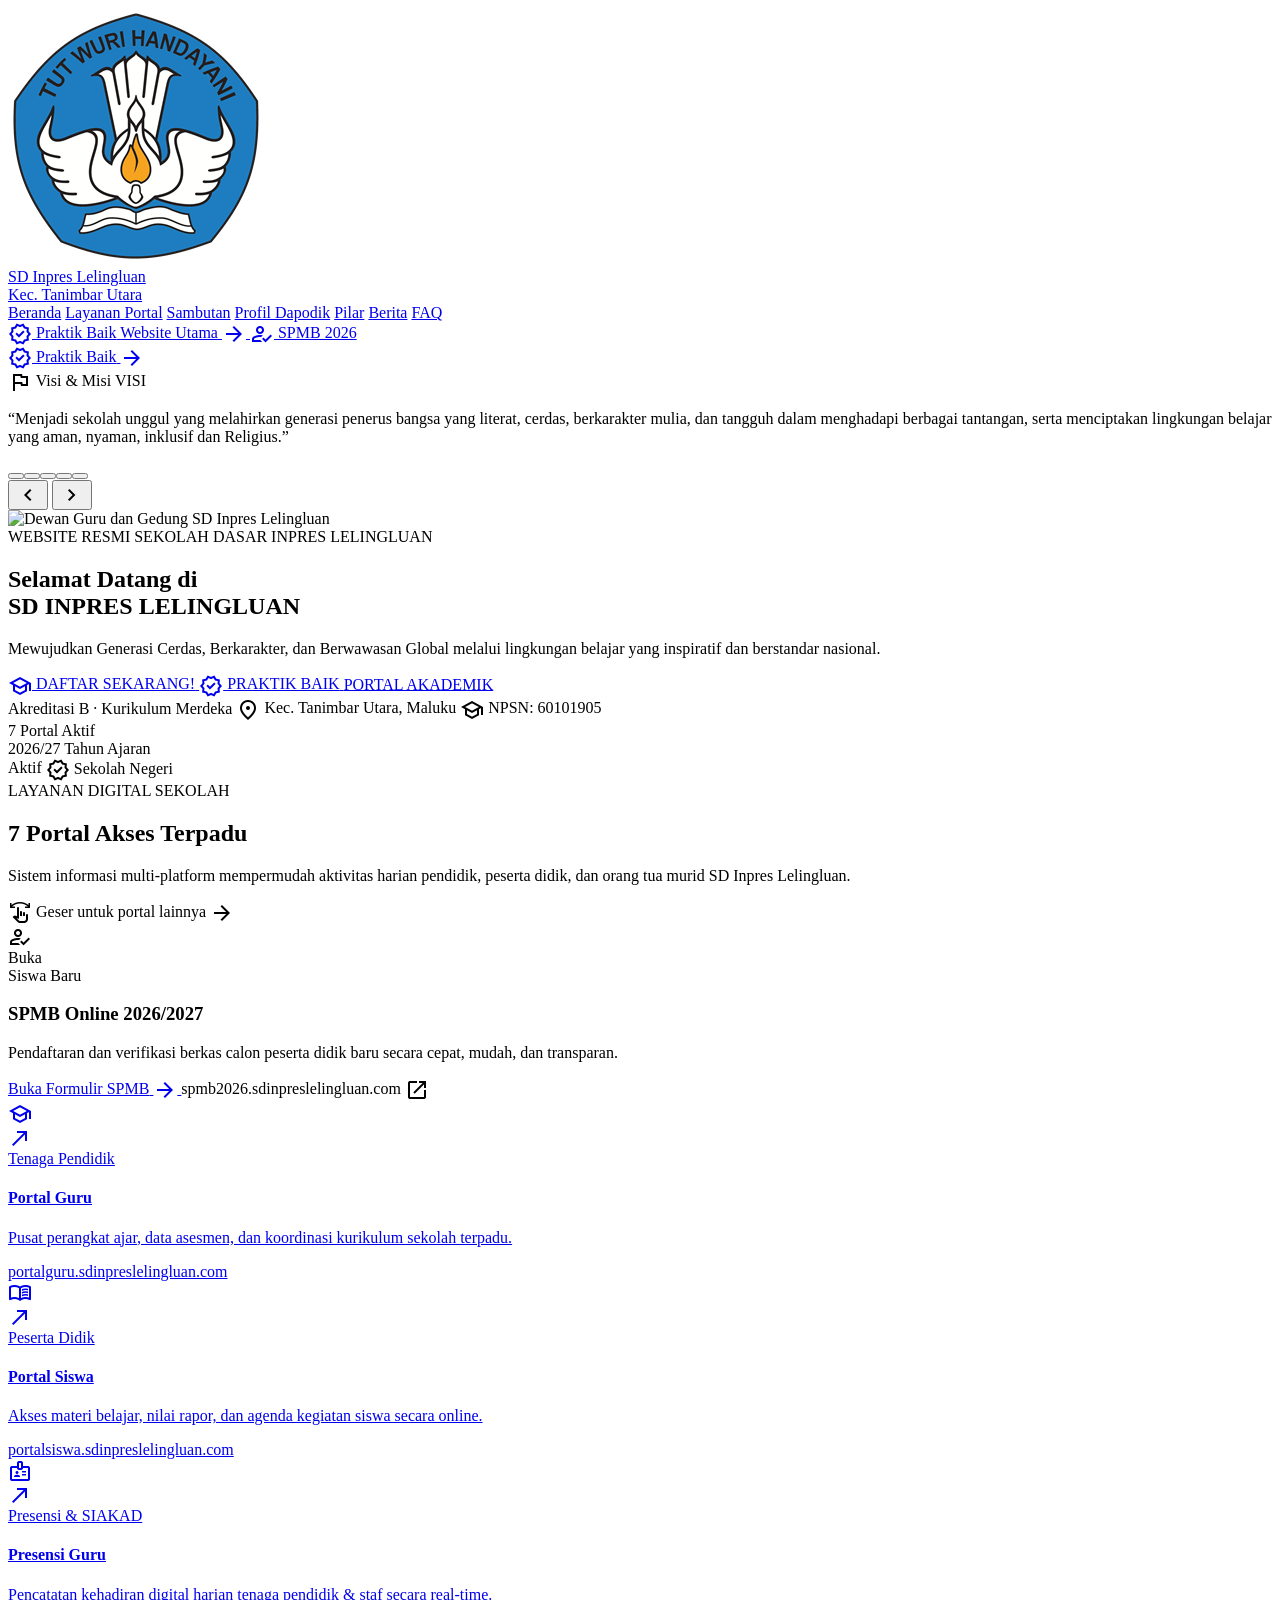
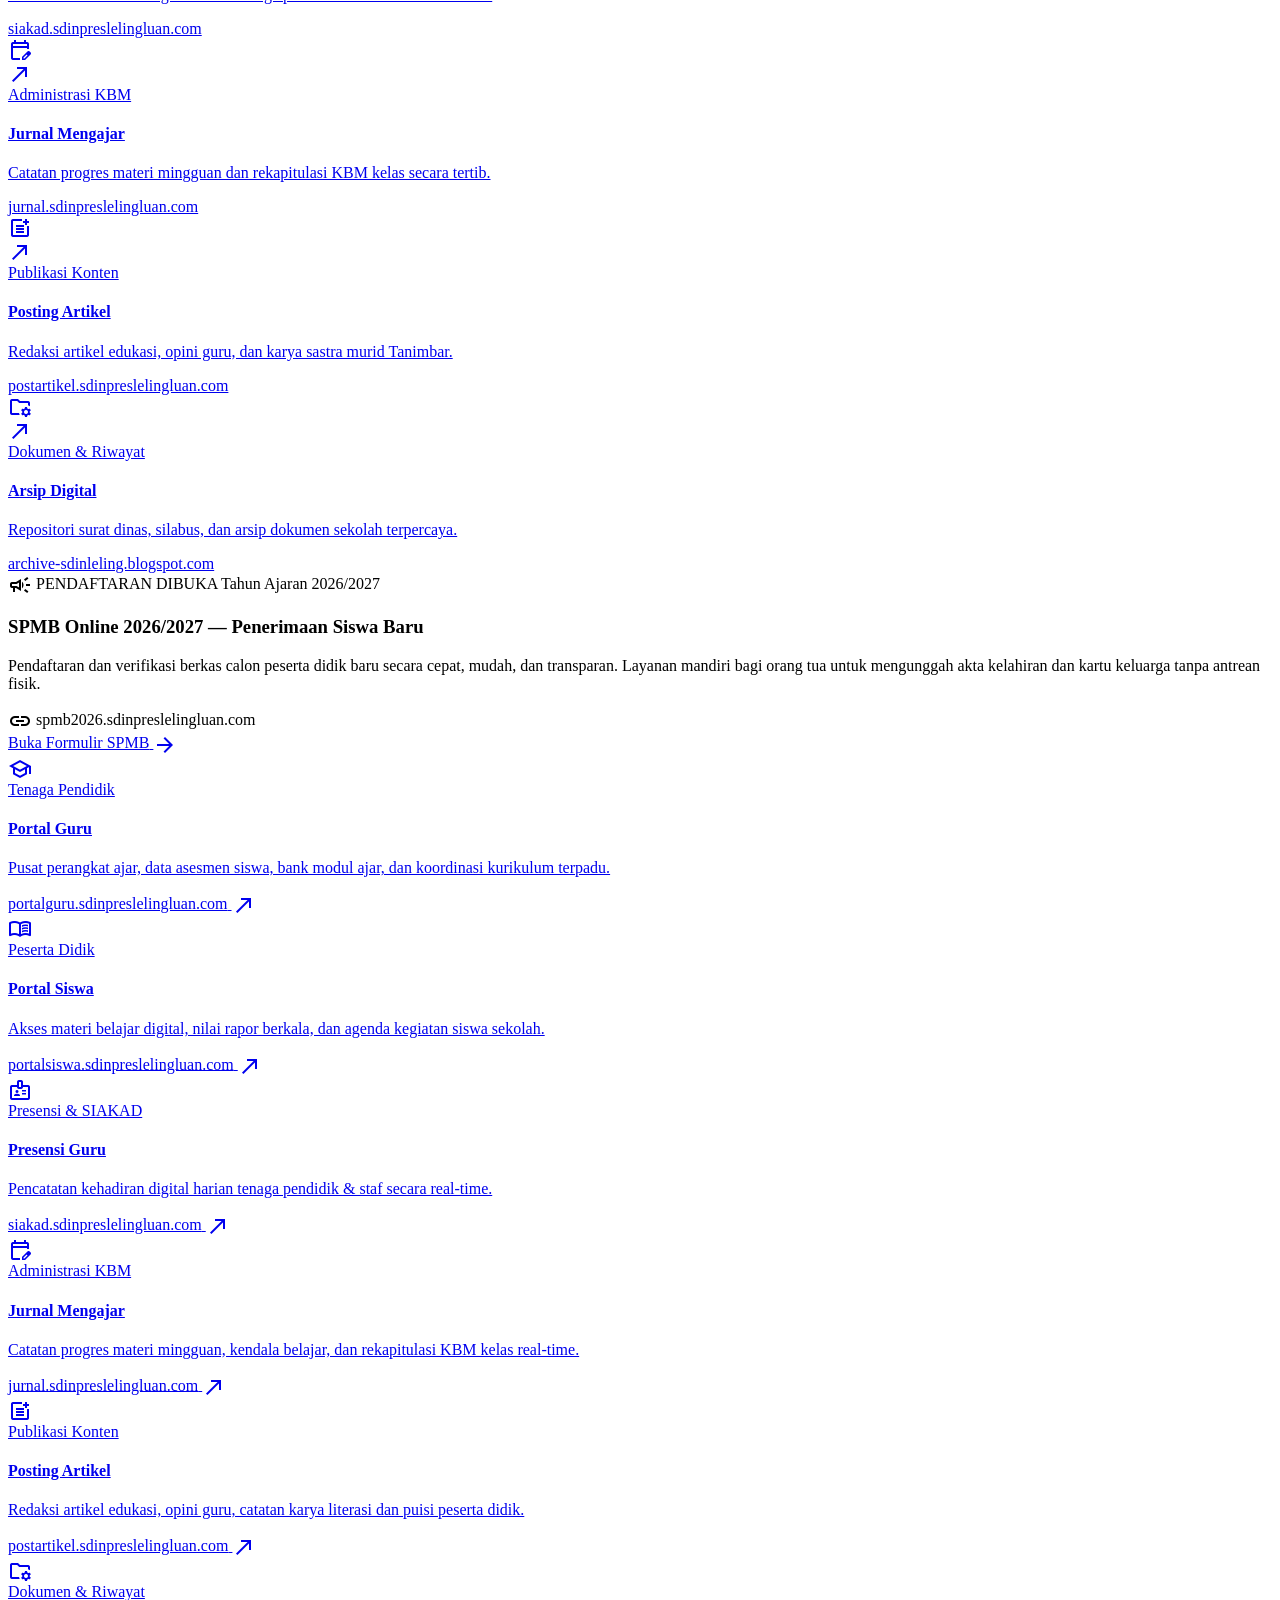
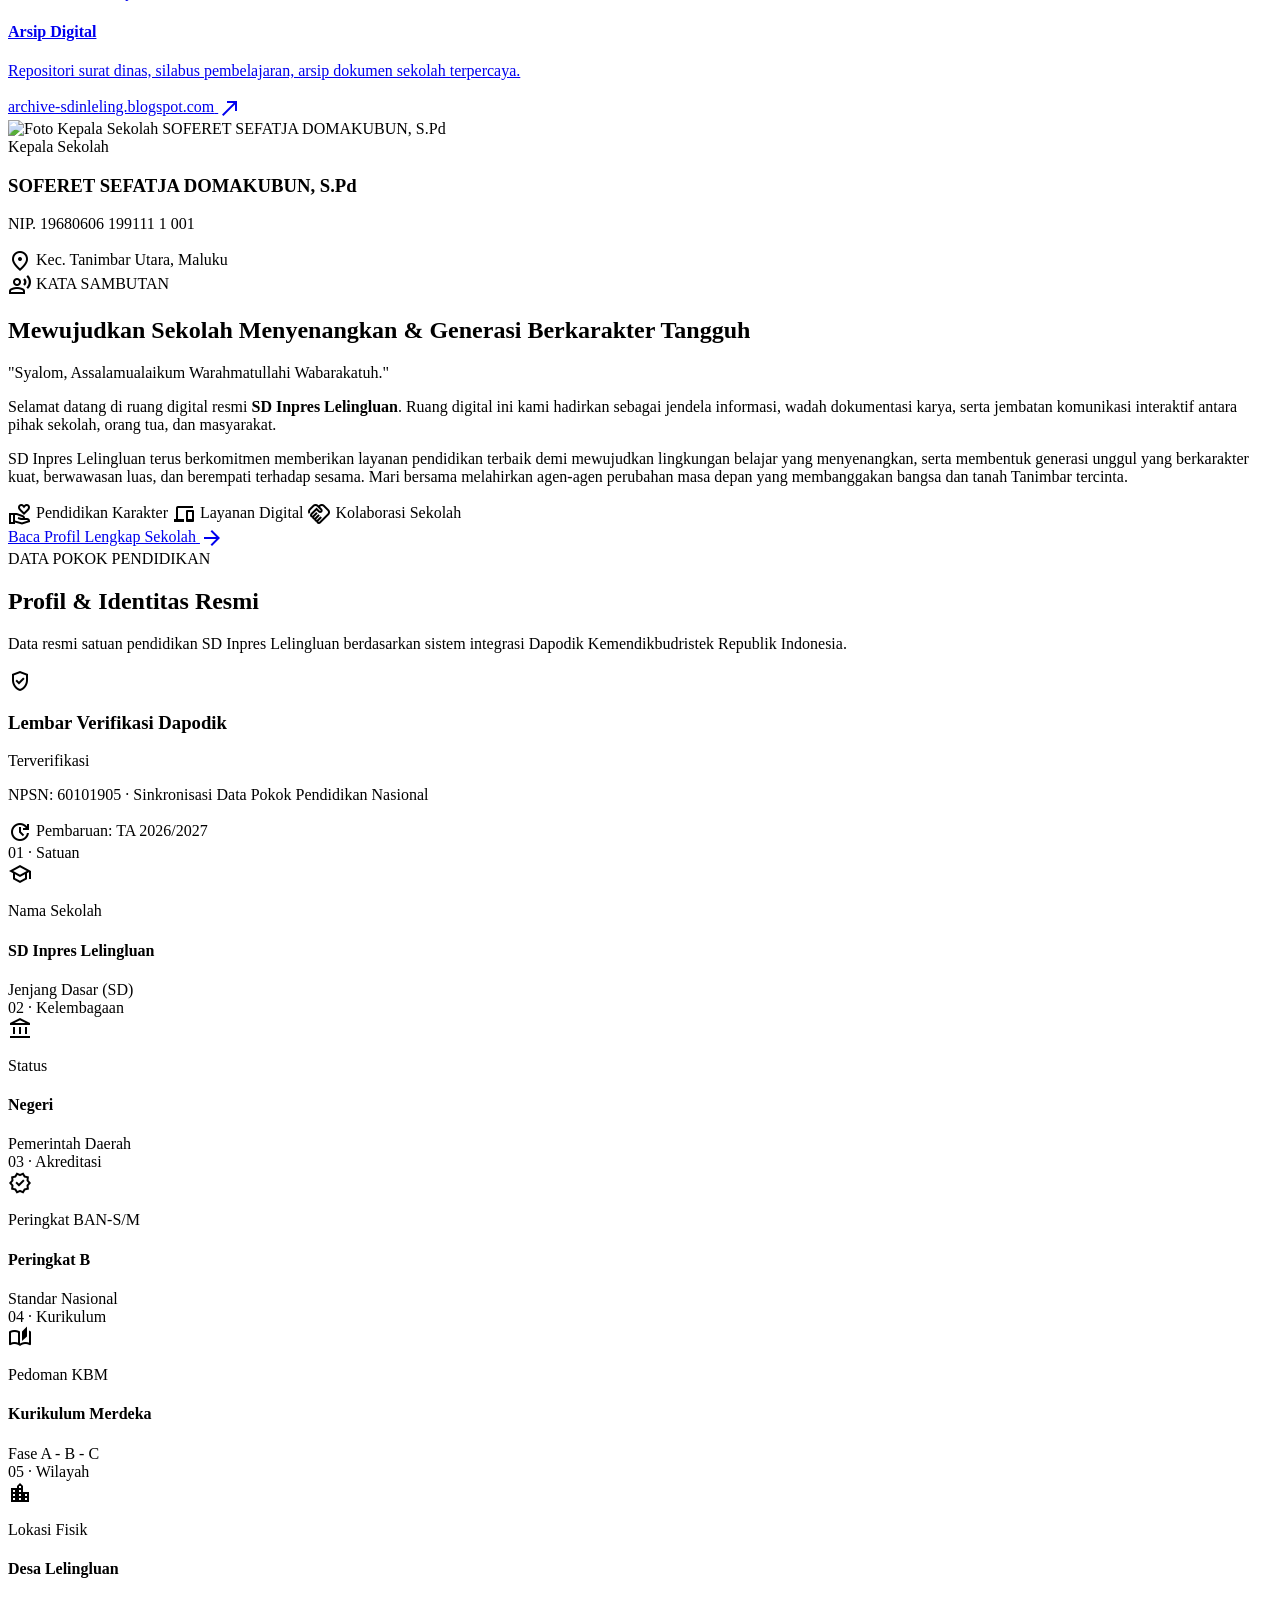
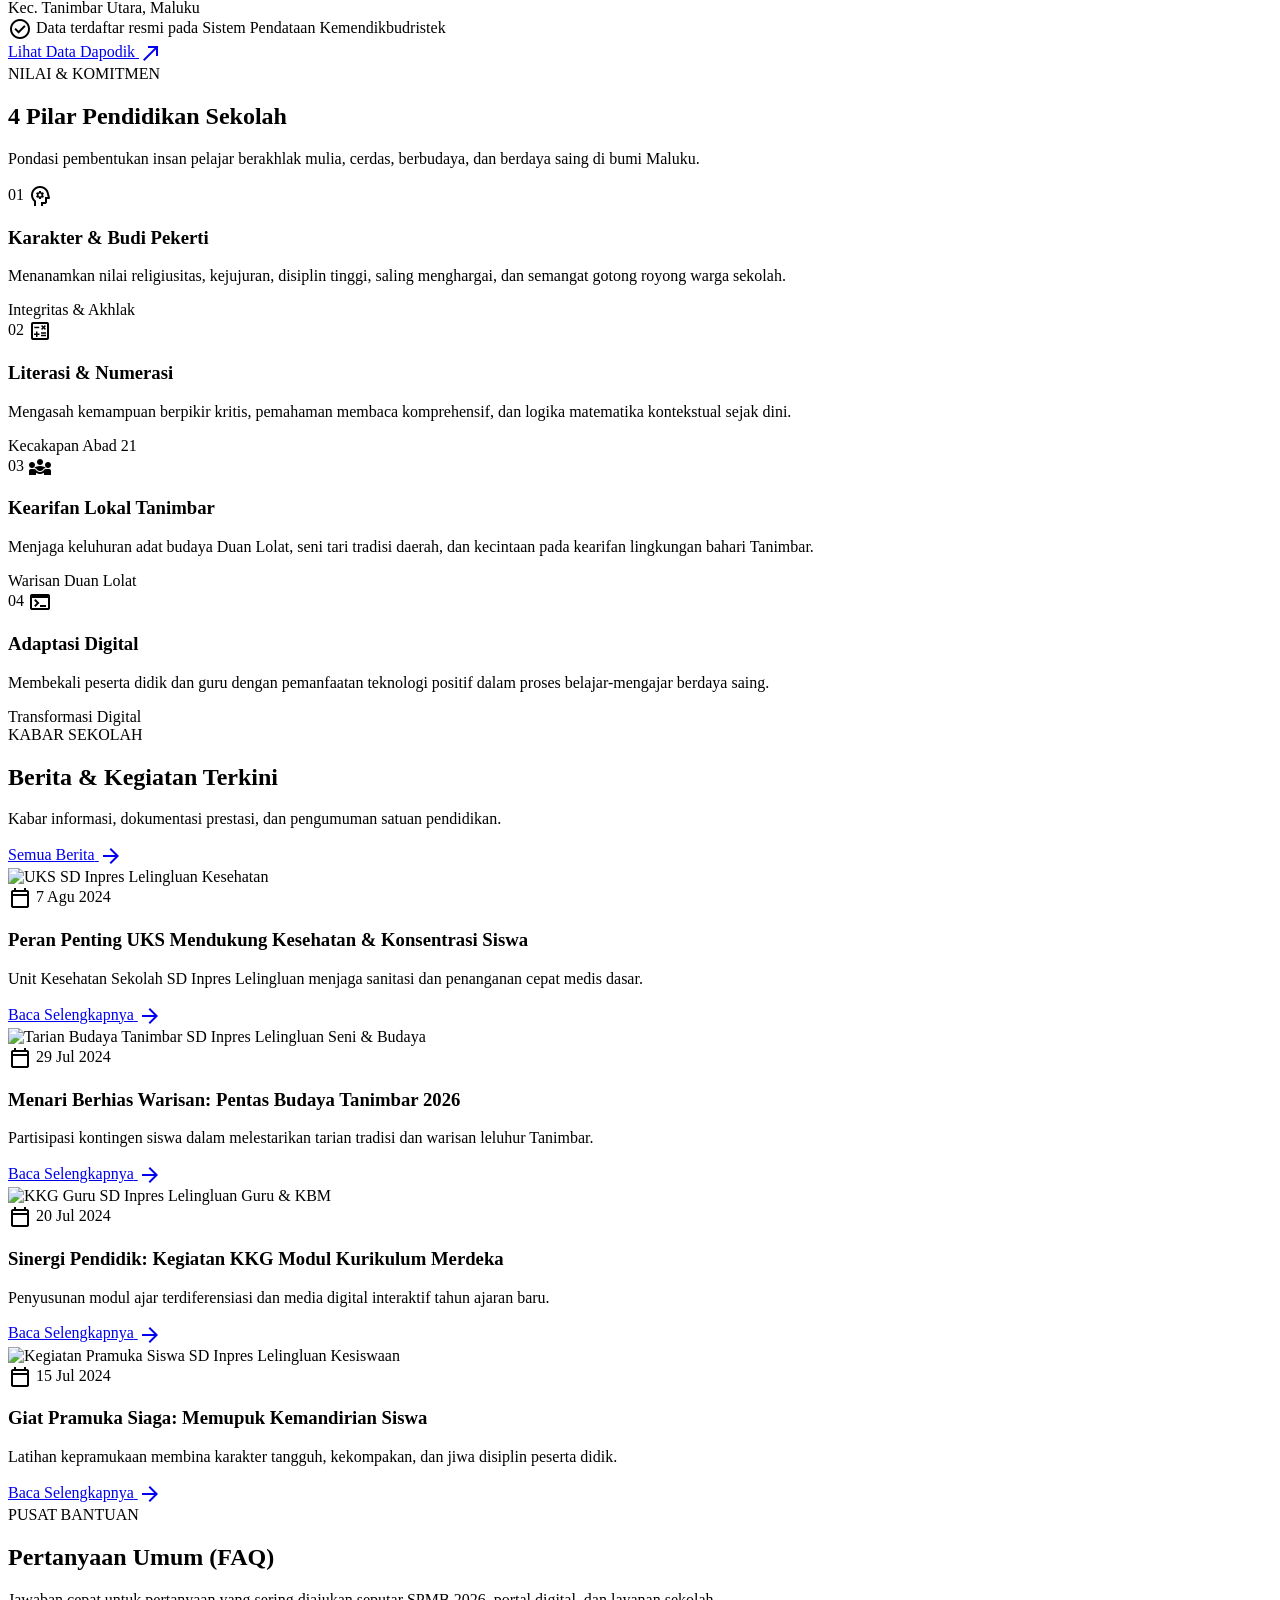
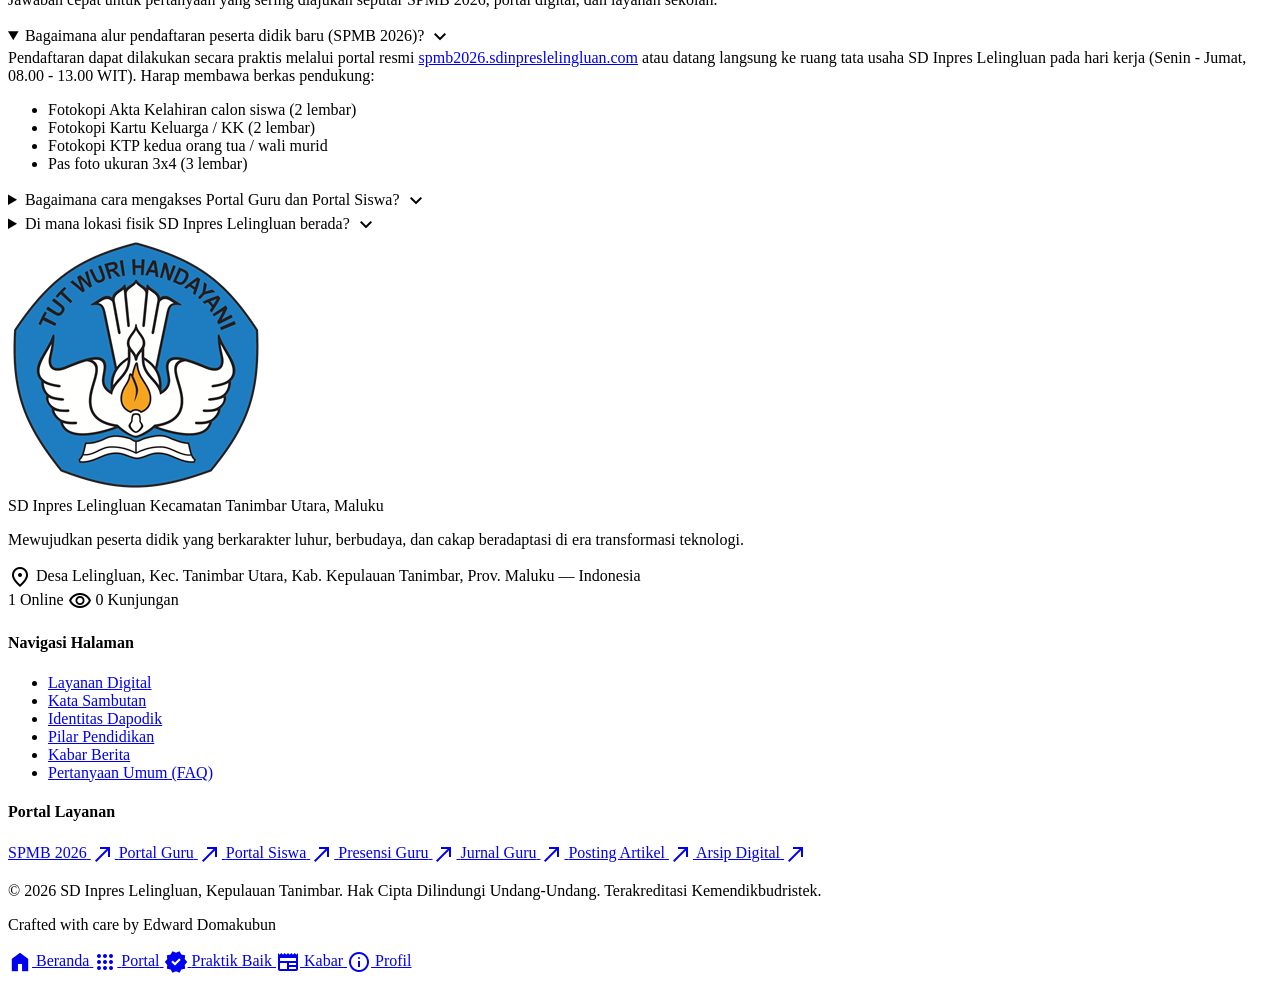
==== commit 53ee2a42: "refactor: remove mock posts and optimize navigation bar responsive layout" ====
--- a/index.html
+++ b/index.html
@@ -169,58 +169,52 @@
       </a>
 
       <!-- Desktop Nav & Quick Links -->
-      <div class="hidden lg:flex items-center gap-6">
-        <nav class="flex items-center gap-5 text-on-surface-variant font-medium">
-          <a class="font-label-md text-label-md hover:text-primary transition-colors py-1 px-1.5 rounded"
+      <div class="hidden lg:flex items-center gap-4 xl:gap-6">
+        <nav class="flex items-center gap-3.5 xl:gap-5 text-on-surface-variant font-medium text-xs xl:text-sm whitespace-nowrap">
+          <a class="hover:text-primary transition-colors py-1 px-1 rounded"
             href="#beranda">Beranda</a>
-          <a class="font-label-md text-label-md hover:text-primary transition-colors py-1 px-1.5 rounded"
+          <a class="hover:text-primary transition-colors py-1 px-1 rounded"
             href="#portal">Layanan Portal</a>
-          <a class="font-label-md text-label-md hover:text-primary transition-colors py-1 px-1.5 rounded"
+          <a class="hover:text-primary transition-colors py-1 px-1 rounded"
             href="#sambutan">Sambutan</a>
-          <a class="font-label-md text-label-md hover:text-primary transition-colors py-1 px-1.5 rounded"
+          <a class="hover:text-primary transition-colors py-1 px-1 rounded"
             href="#profil">Profil Dapodik</a>
-          <a class="font-label-md text-label-md hover:text-primary transition-colors py-1 px-1.5 rounded"
+          <a class="hover:text-primary transition-colors py-1 px-1 rounded"
             href="#pilar">Pilar</a>
-          <a class="font-label-md text-label-md hover:text-primary transition-colors py-1 px-1.5 rounded font-bold text-amber-700 hover:text-amber-800 flex items-center gap-1"
+          <a class="hover:text-primary transition-colors py-1 px-1 rounded"
+            href="#berita">Berita</a>
+          <a class="hover:text-primary transition-colors py-1 px-1 rounded"
+            href="#faq">FAQ</a>
+        </nav>
+        <div class="flex items-center gap-2 xl:gap-2.5 shrink-0">
+          <a class="inline-flex items-center gap-1.5 px-3 py-1.5 rounded-xl bg-amber-500 hover:bg-amber-600 text-slate-900 font-bold text-xs shadow-xs active:scale-95 transition-all whitespace-nowrap"
             href="praktik-baik.html">
-            <span class="material-symbols-outlined text-[16px] text-amber-500 material-symbols-fill">verified</span>
+            <span class="material-symbols-outlined text-[15px]">verified</span>
             <span>Praktik Baik</span>
           </a>
-          <a class="font-label-md text-label-md hover:text-primary transition-colors py-1 px-1.5 rounded"
-            href="#berita">Berita</a>
-          <a class="font-label-md text-label-md hover:text-primary transition-colors py-1 px-1.5 rounded"
-            href="#faq">FAQ</a>
-        </nav>
-        <div class="flex items-center gap-2.5">
-          <a class="inline-flex items-center gap-1.5 px-3.5 py-2 rounded-xl bg-amber-500 hover:bg-amber-600 text-slate-900 font-label-md text-label-md font-bold shadow-xs active:scale-95 transition-all duration-150"
-            href="praktik-baik.html">
-            <span class="material-symbols-outlined text-[16px]">verified</span>
-            <span>Praktik Baik</span>
-          </a>
-          <a class="flex items-center gap-1.5 bg-surface-container-low text-primary border border-outline-variant hover:bg-surface-container px-3.5 py-1.5 rounded-full font-label-md text-label-md active:scale-95 transition-all duration-150"
+          <a class="flex items-center gap-1 bg-surface-container-low text-primary border border-outline-variant hover:bg-surface-container px-3 py-1.5 rounded-full text-xs font-semibold active:scale-95 transition-all whitespace-nowrap"
             href="https://blog.sdinpreslelingluan.com">
             <span>Website Utama</span>
-            <span class="material-symbols-outlined text-[15px]">arrow_forward</span>
+            <span class="material-symbols-outlined text-[14px]">arrow_forward</span>
           </a>
-          <a class="inline-flex items-center gap-1.5 px-4 py-2 rounded-xl bg-primary hover:bg-primary-container text-white font-label-md text-label-md font-bold shadow-xs active:scale-95 transition-all duration-150"
+          <a class="inline-flex items-center gap-1.5 px-3.5 py-1.5 rounded-xl bg-primary hover:bg-primary-container text-white text-xs font-bold shadow-xs active:scale-95 transition-all whitespace-nowrap"
             href="https://spmb2026.sdinpreslelingluan.com" target="_blank" rel="noopener">
-            <span class="material-symbols-outlined text-[16px]">how_to_reg</span>
+            <span class="material-symbols-outlined text-[15px]">how_to_reg</span>
             <span>SPMB 2026</span>
           </a>
         </div>
       </div>
 
       <!-- Mobile Trailing Action -->
-      <div class="flex items-center lg:hidden gap-2">
-        <a class="flex items-center gap-1 bg-amber-50 text-amber-900 border border-amber-200 px-3 py-1.5 rounded-full font-label-sm text-label-sm font-bold active:scale-95 transition-all shadow-xs"
+      <div class="flex items-center lg:hidden gap-1.5 shrink-0">
+        <a class="inline-flex items-center gap-1 bg-amber-50 text-amber-900 border border-amber-200/90 px-2.5 py-1.5 rounded-full text-[11px] font-bold active:scale-95 transition-all shadow-2xs whitespace-nowrap"
           href="praktik-baik.html">
-          <span class="material-symbols-outlined text-[15px] text-amber-600">verified</span>
+          <span class="material-symbols-outlined text-[13px] text-amber-600">verified</span>
           <span>Praktik Baik</span>
         </a>
-        <a class="flex items-center gap-1 bg-surface-container text-primary px-3 py-1.5 rounded-full font-label-sm text-label-sm font-bold border border-outline-variant active:scale-95 transition-all"
-          href="https://blog.sdinpreslelingluan.com">
-          <span>Website</span>
-          <span class="material-symbols-outlined text-[14px]">arrow_forward</span>
+        <a class="inline-flex items-center justify-center w-8 h-8 rounded-full bg-surface-container text-primary border border-outline-variant/60 active:scale-95 transition-all"
+          href="https://blog.sdinpreslelingluan.com" title="Website Blogger">
+          <span class="material-symbols-outlined text-[15px]">arrow_forward</span>
         </a>
       </div>
 
@@ -1631,42 +1625,42 @@
   <!-- 10. BOTTOM NAVIGATION BAR FOR MOBILE (md:hidden)               -->
   <!-- ============================================================== -->
   <nav
-    class="md:hidden fixed bottom-0 left-0 w-full z-50 flex justify-around items-center py-1 px-2 bg-surface-container-lowest/95 backdrop-blur-md border-t border-outline-variant shadow-lg"
+    class="md:hidden fixed bottom-0 left-0 w-full z-50 grid grid-cols-5 items-center py-1 px-1 bg-surface-container-lowest/95 backdrop-blur-md border-t border-outline-variant shadow-lg"
     aria-label="Navigasi Bawah Ponsel">
 
     <!-- Tab 1: Beranda -->
-    <a class="flex flex-col items-center justify-center text-primary font-bold py-1 px-3 active:scale-95 transition-transform duration-100"
+    <a class="flex flex-col items-center justify-center text-primary font-bold py-1 px-0.5 active:scale-95 transition-transform duration-100 min-w-0"
       data-tab="beranda" href="#beranda">
       <span class="material-symbols-outlined text-[20px]" style="font-variation-settings: 'FILL' 1;">home</span>
-      <span class="font-label-sm text-label-sm mt-0.5">Beranda</span>
+      <span class="text-[10px] mt-0.5 truncate w-full text-center">Beranda</span>
     </a>
 
     <!-- Tab 2: Portal -->
-    <a class="flex flex-col items-center justify-center text-on-surface-variant py-1 px-3 hover:text-primary active:scale-95 transition-transform duration-100"
+    <a class="flex flex-col items-center justify-center text-on-surface-variant py-1 px-0.5 hover:text-primary active:scale-95 transition-transform duration-100 min-w-0"
       data-tab="portal" href="#portal">
       <span class="material-symbols-outlined text-[20px]">apps</span>
-      <span class="font-label-sm text-label-sm mt-0.5">Portal</span>
+      <span class="text-[10px] mt-0.5 truncate w-full text-center">Portal</span>
     </a>
 
-    <!-- Tab 3: Praktik Baik -->
-    <a class="flex flex-col items-center justify-center text-amber-700 py-1 px-2.5 active:scale-95 transition-transform duration-100"
+    <!-- Tab 3: Praktik Baik (Tengah / Center Highlight) -->
+    <a class="flex flex-col items-center justify-center text-amber-800 font-bold py-1 px-0.5 active:scale-95 transition-transform duration-100 min-w-0"
       href="praktik-baik.html">
       <span class="material-symbols-outlined text-[20px] text-amber-500 material-symbols-fill">verified</span>
-      <span class="font-label-sm text-label-sm mt-0.5 font-bold">Praktik Baik</span>
+      <span class="text-[9.5px] font-extrabold mt-0.5 truncate w-full text-center leading-none text-amber-800">Praktik Baik</span>
     </a>
 
     <!-- Tab 4: Kabar -->
-    <a class="flex flex-col items-center justify-center text-on-surface-variant py-1 px-3 hover:text-primary active:scale-95 transition-transform duration-100"
+    <a class="flex flex-col items-center justify-center text-on-surface-variant py-1 px-0.5 hover:text-primary active:scale-95 transition-transform duration-100 min-w-0"
       data-tab="berita" href="#berita">
       <span class="material-symbols-outlined text-[20px]">newspaper</span>
-      <span class="font-label-sm text-label-sm mt-0.5">Kabar</span>
+      <span class="text-[10px] mt-0.5 truncate w-full text-center">Kabar</span>
     </a>
 
     <!-- Tab 5: Profil -->
-    <a class="flex flex-col items-center justify-center text-on-surface-variant py-1 px-3 hover:text-primary active:scale-95 transition-transform duration-100"
+    <a class="flex flex-col items-center justify-center text-on-surface-variant py-1 px-0.5 hover:text-primary active:scale-95 transition-transform duration-100 min-w-0"
       data-tab="profil" href="#profil">
       <span class="material-symbols-outlined text-[20px]">info</span>
-      <span class="font-label-sm text-label-sm mt-0.5">Profil</span>
+      <span class="text-[10px] mt-0.5 truncate w-full text-center">Profil</span>
     </a>
 
   </nav>
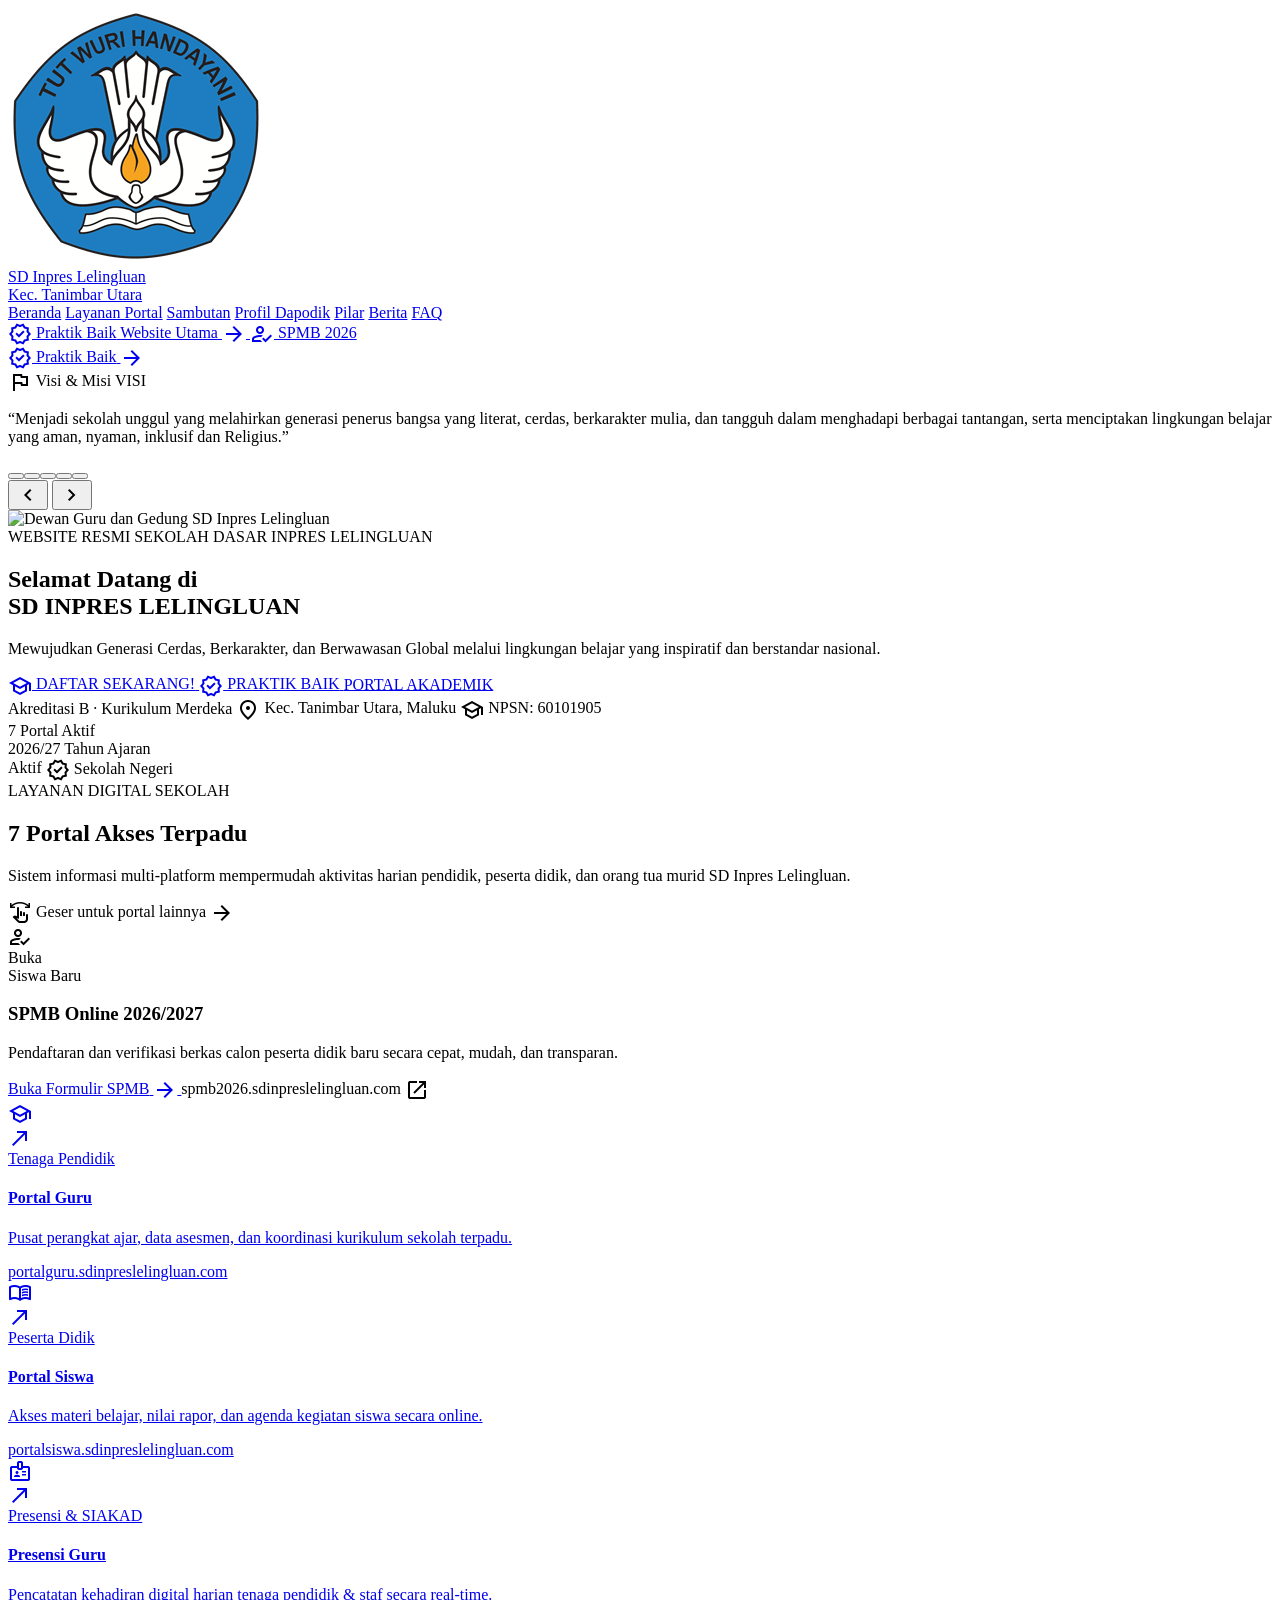
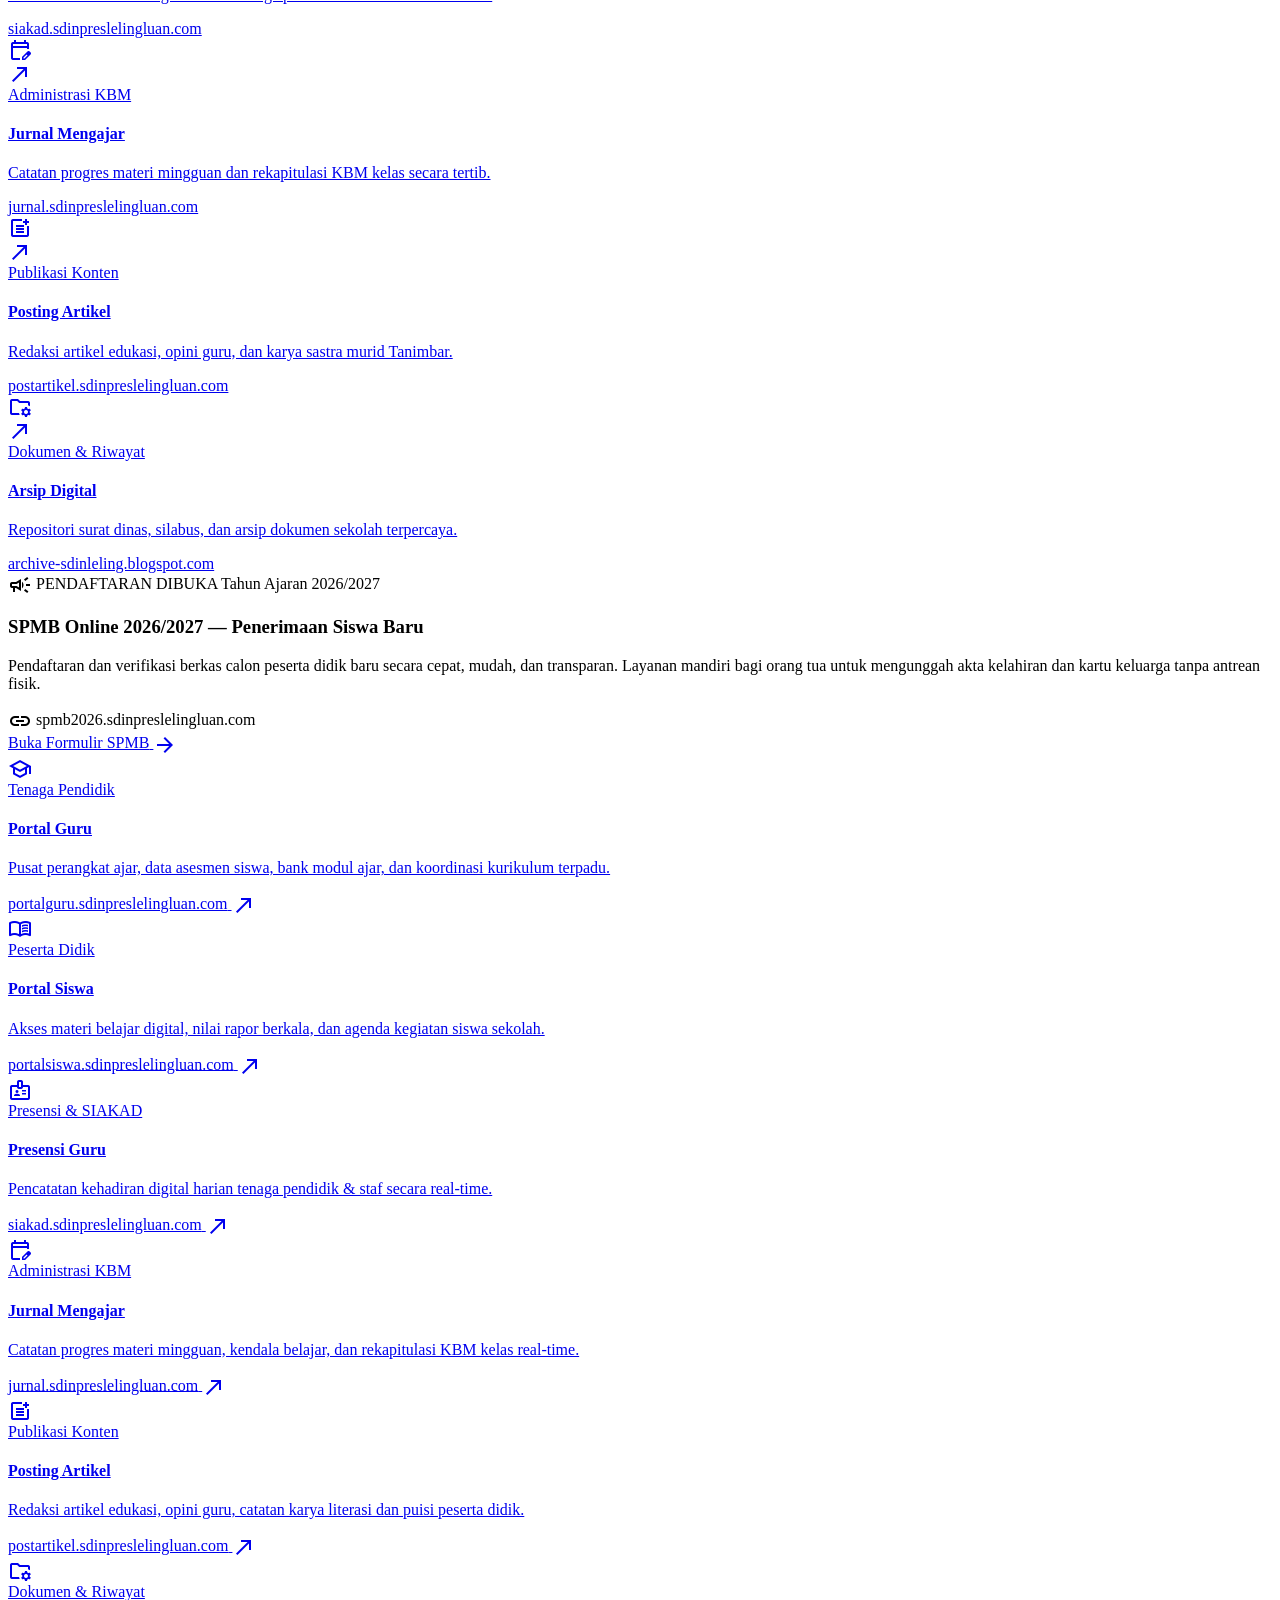
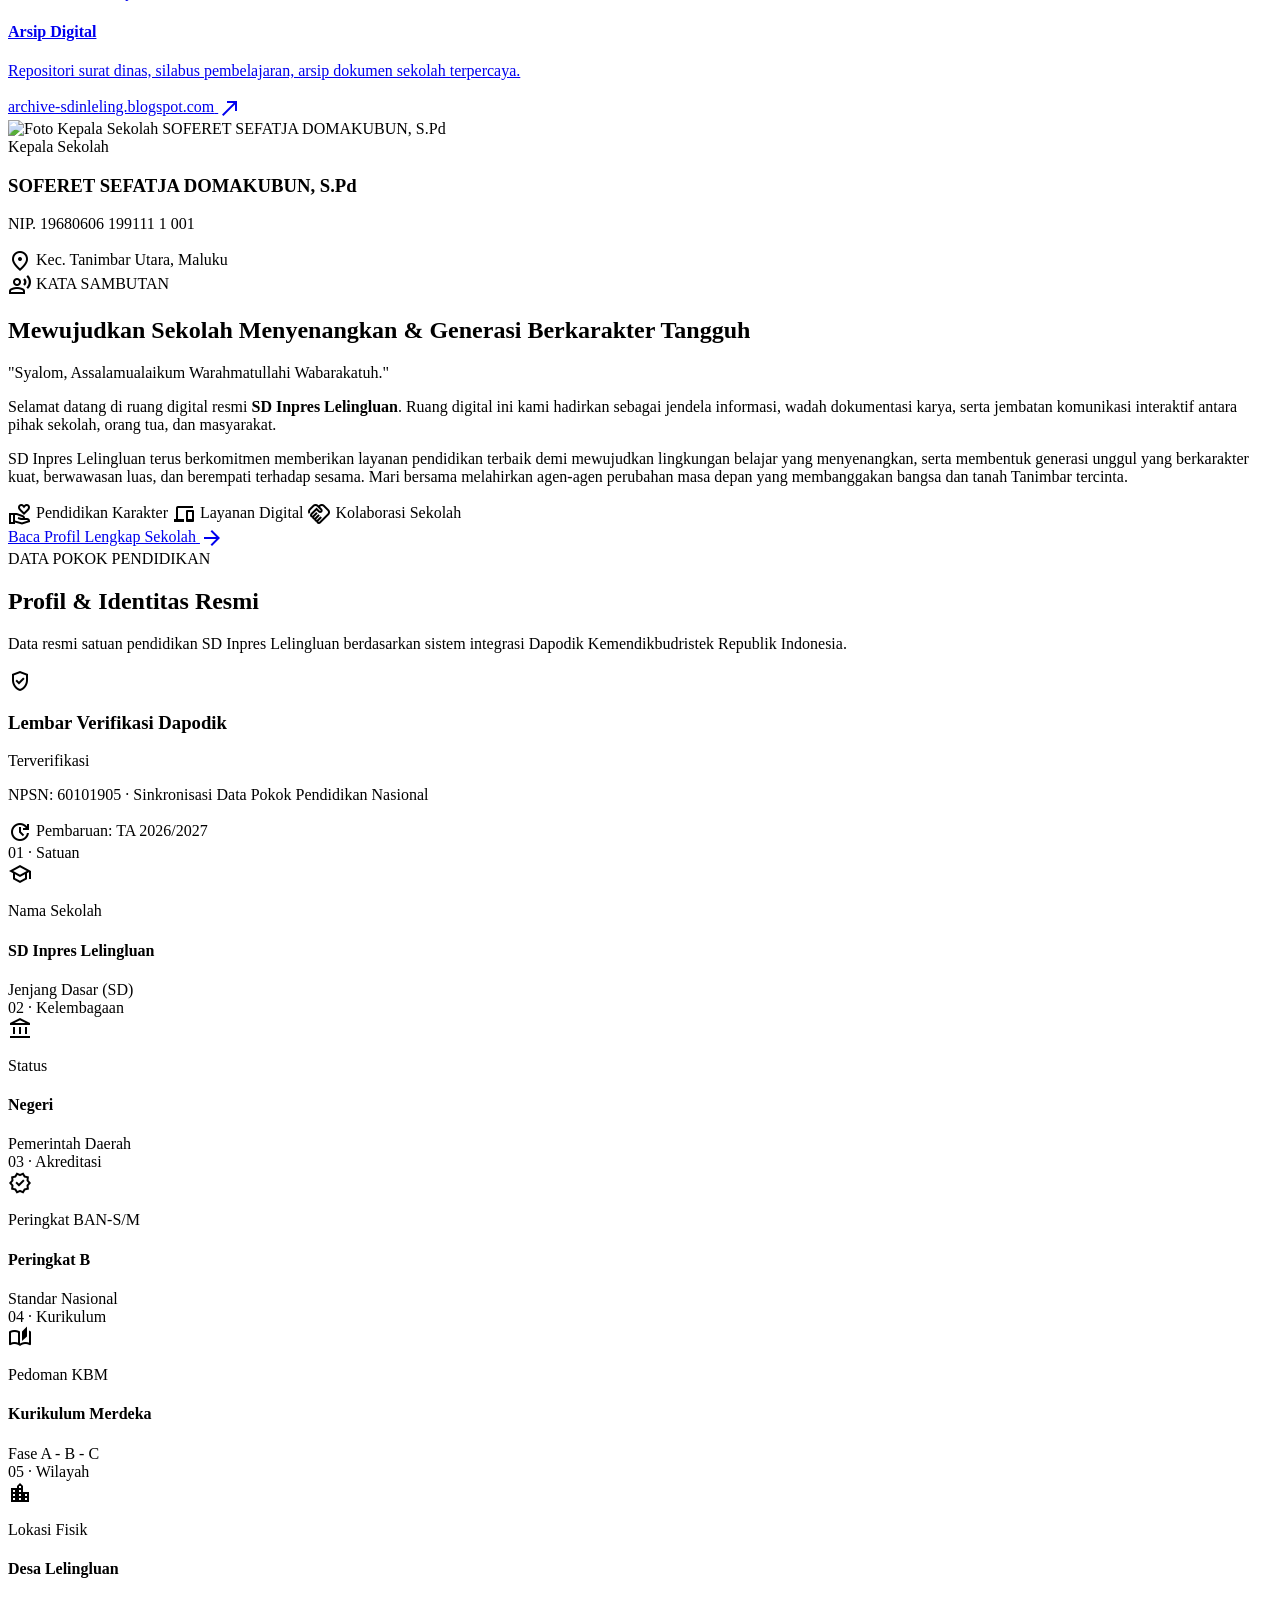
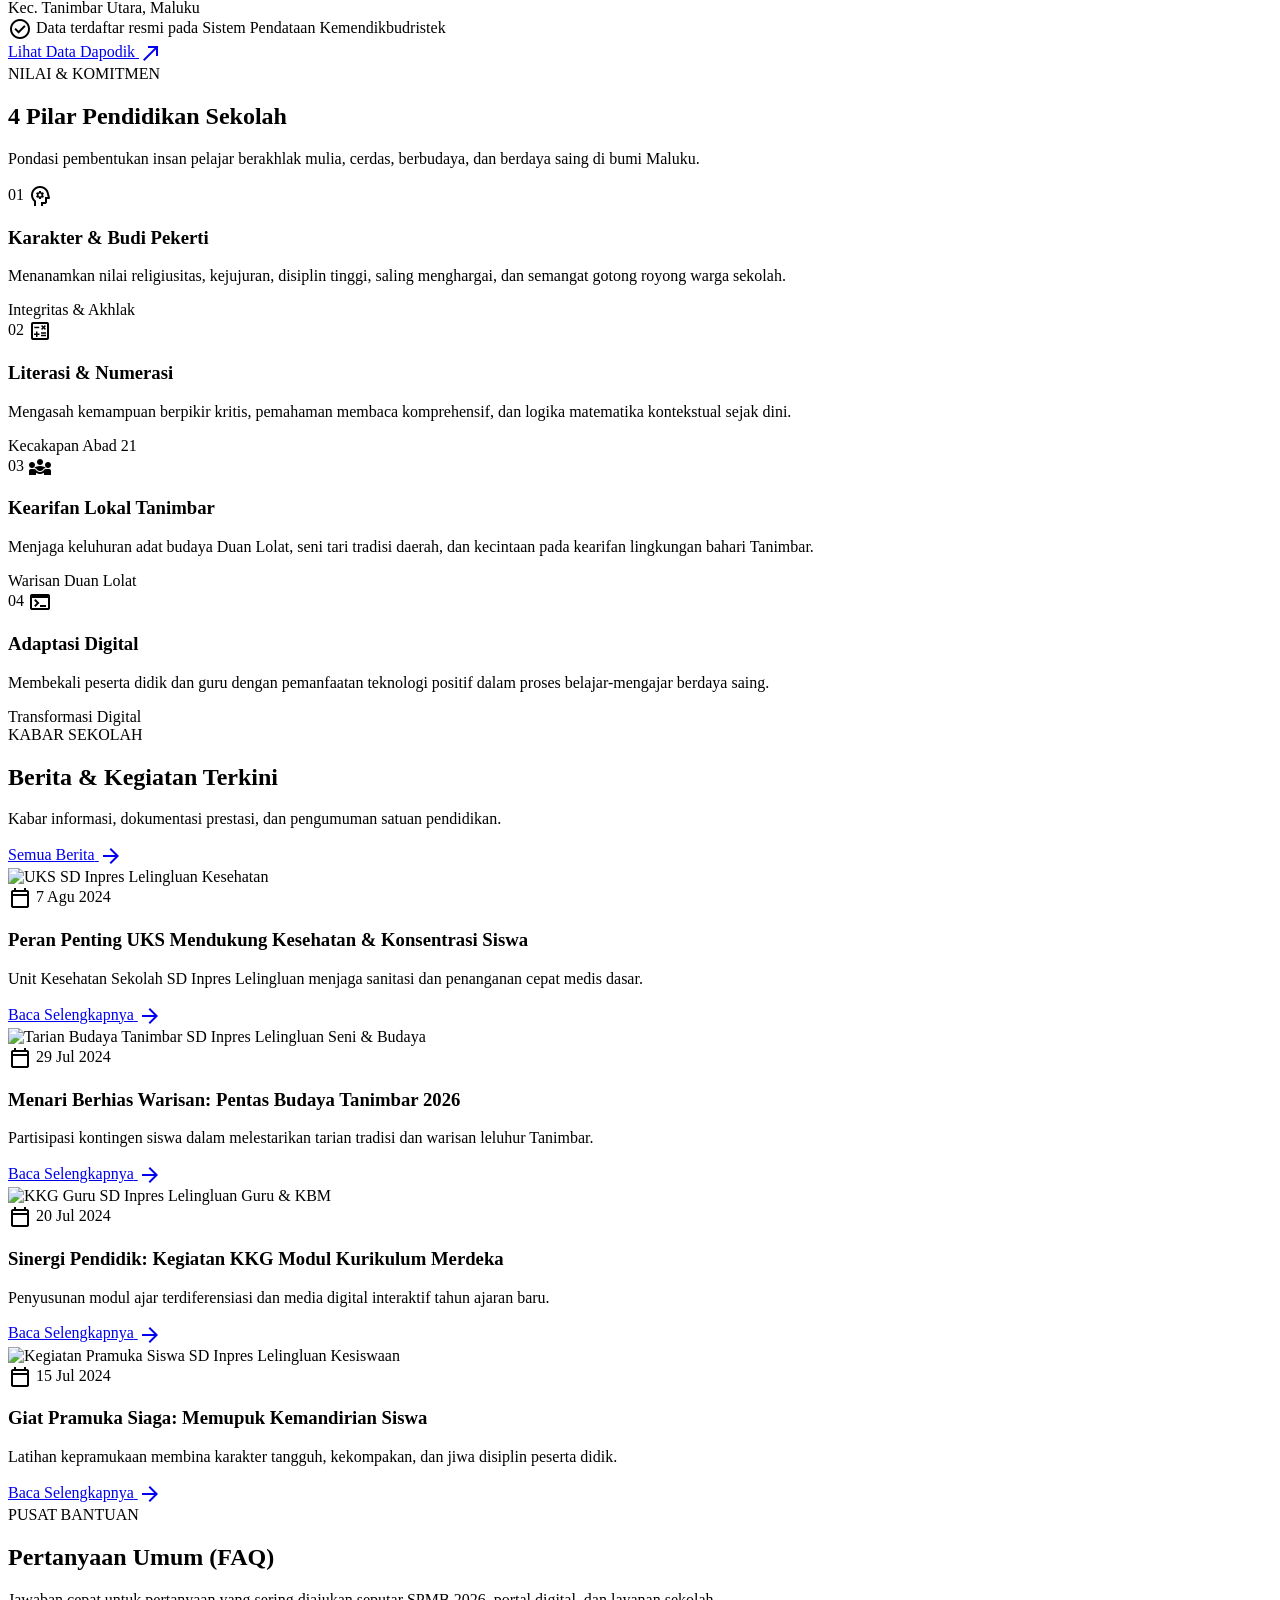
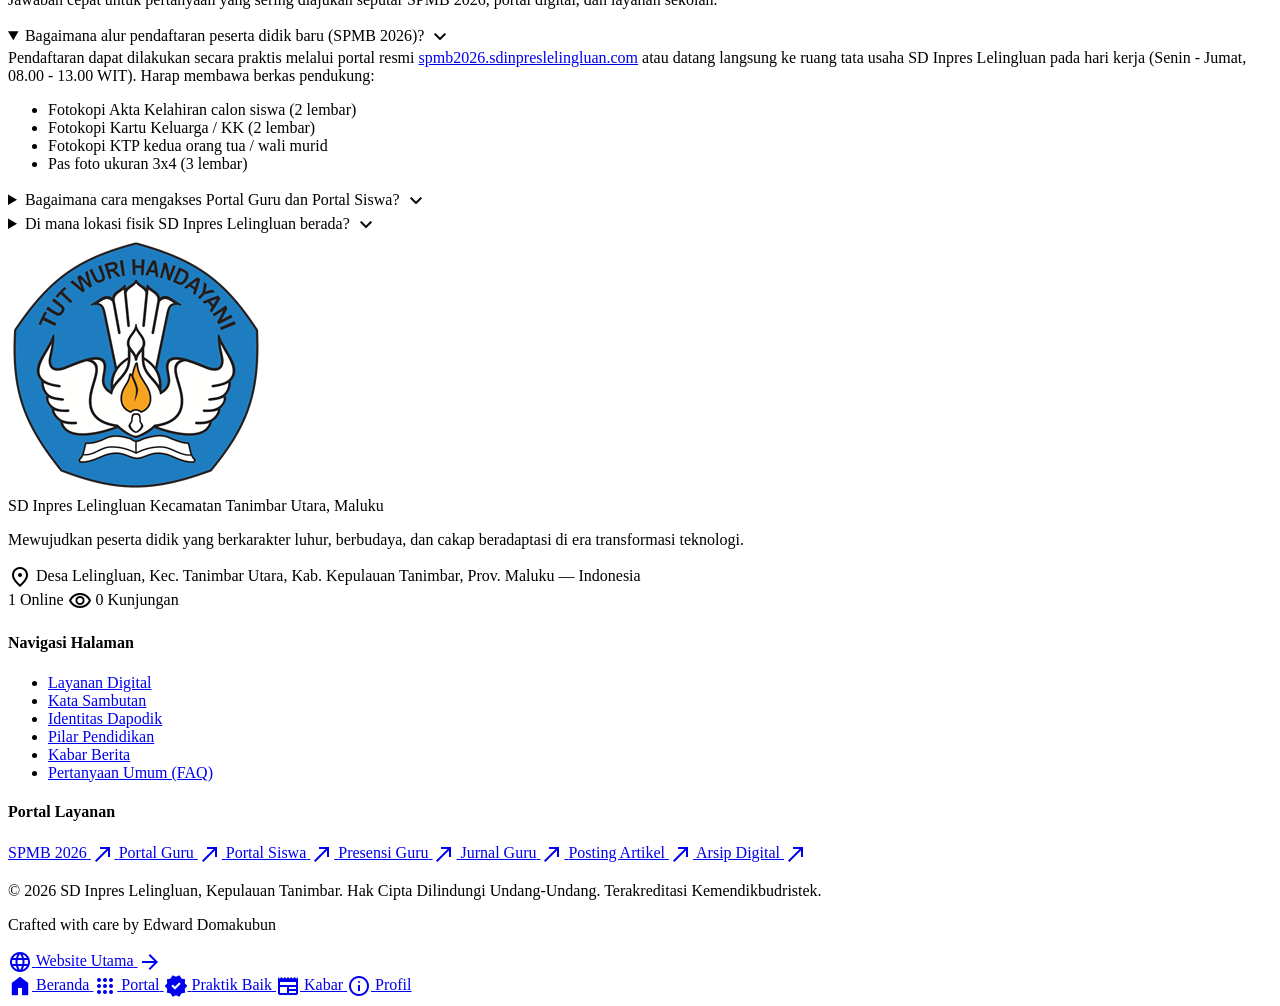
==== commit 43a161ca: "feat: add mobile floating action button and adjust navigation padding" ====
--- a/index.html
+++ b/index.html
@@ -148,7 +148,7 @@
   <!-- 1. TOP NAV BAR (Sticky Header)             -->
   <!-- ========================================== -->
   <header
-    class="bg-surface-container-lowest/95 backdrop-blur-md sticky top-0 z-50 shadow-sm border-b border-outline-variant transition-all duration-200">
+    class="hidden md:block bg-surface-container-lowest/95 backdrop-blur-md sticky top-0 z-50 shadow-sm border-b border-outline-variant transition-all duration-200">
     <div class="flex justify-between items-center w-full px-4 sm:px-6 py-2.5 max-w-7xl mx-auto">
 
       <!-- Leading Brand Group -->
@@ -1622,6 +1622,18 @@
   </footer>
 
   <!-- ============================================================== -->
+  <!-- 9.5 FLOATING ACTION BUTTON (FAB) "WEBSITE UTAMA" (md:hidden)   -->
+  <!-- ============================================================== -->
+  <a href="https://blog.sdinpreslelingluan.com"
+    id="mobile-floating-website-btn"
+    class="md:hidden fixed bottom-20 right-4 z-40 inline-flex items-center gap-1.5 px-3.5 py-2.5 rounded-full bg-primary text-white shadow-xl shadow-primary/30 border border-white/20 active:scale-95 transition-all text-xs font-bold backdrop-blur-xs group"
+    aria-label="Kunjungi Website Utama SD Inpres Lelingluan">
+    <span class="material-symbols-outlined text-[17px]">language</span>
+    <span>Website Utama</span>
+    <span class="material-symbols-outlined text-[14px] opacity-80 group-hover:translate-x-0.5 transition-transform">arrow_forward</span>
+  </a>
+
+  <!-- ============================================================== -->
   <!-- 10. BOTTOM NAVIGATION BAR FOR MOBILE (md:hidden)               -->
   <!-- ============================================================== -->
   <nav
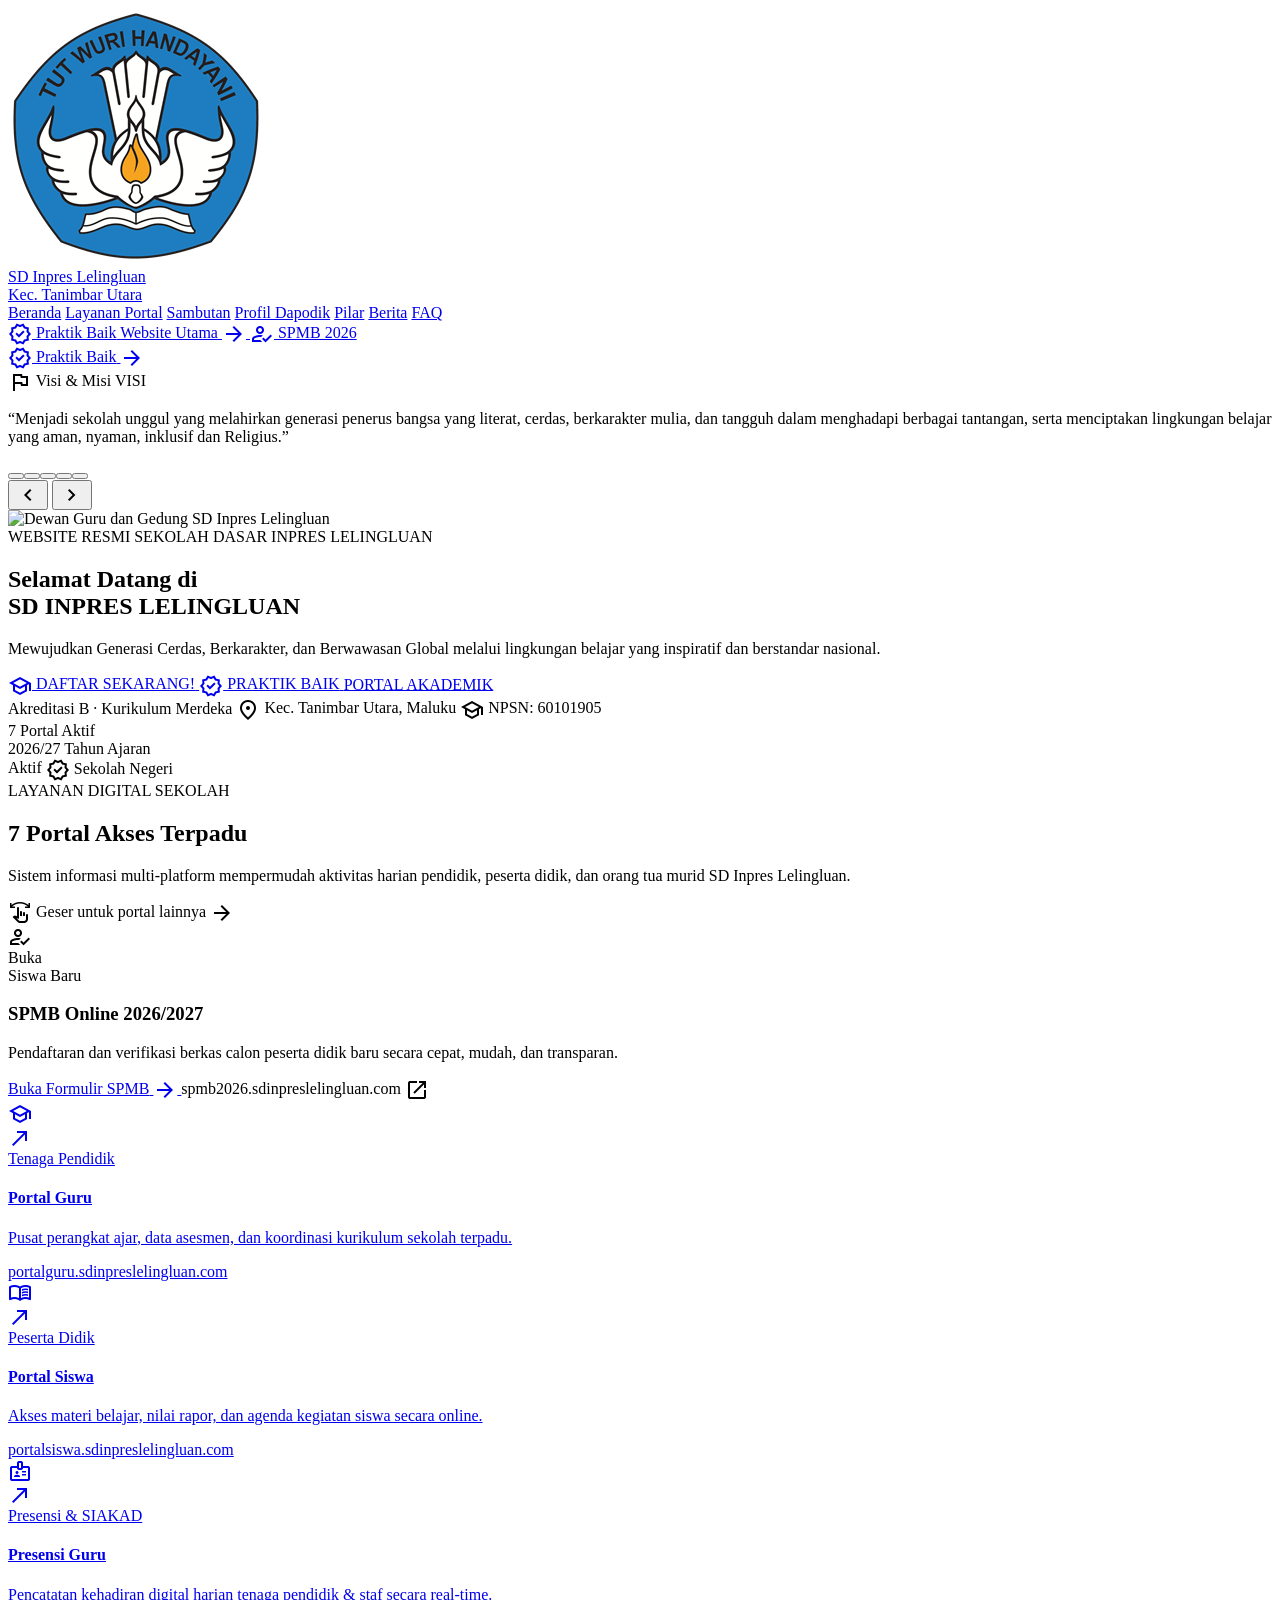
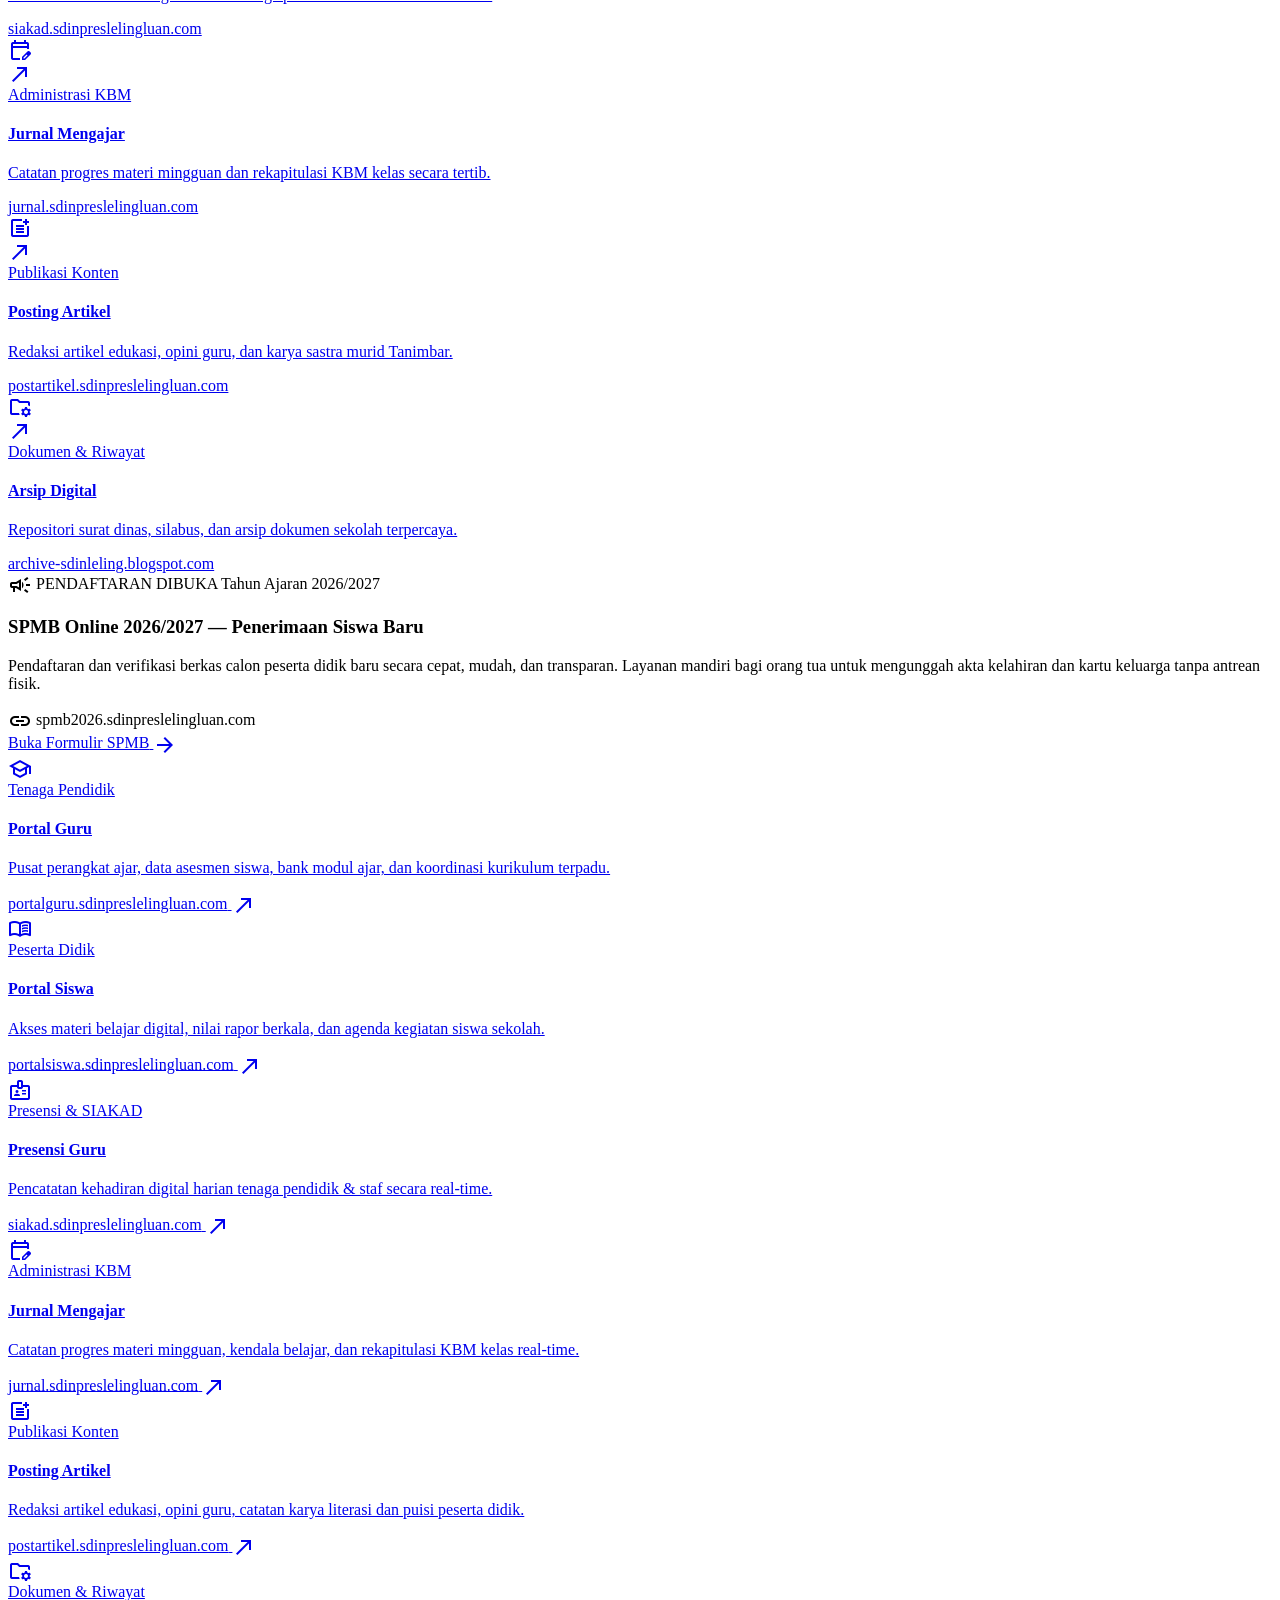
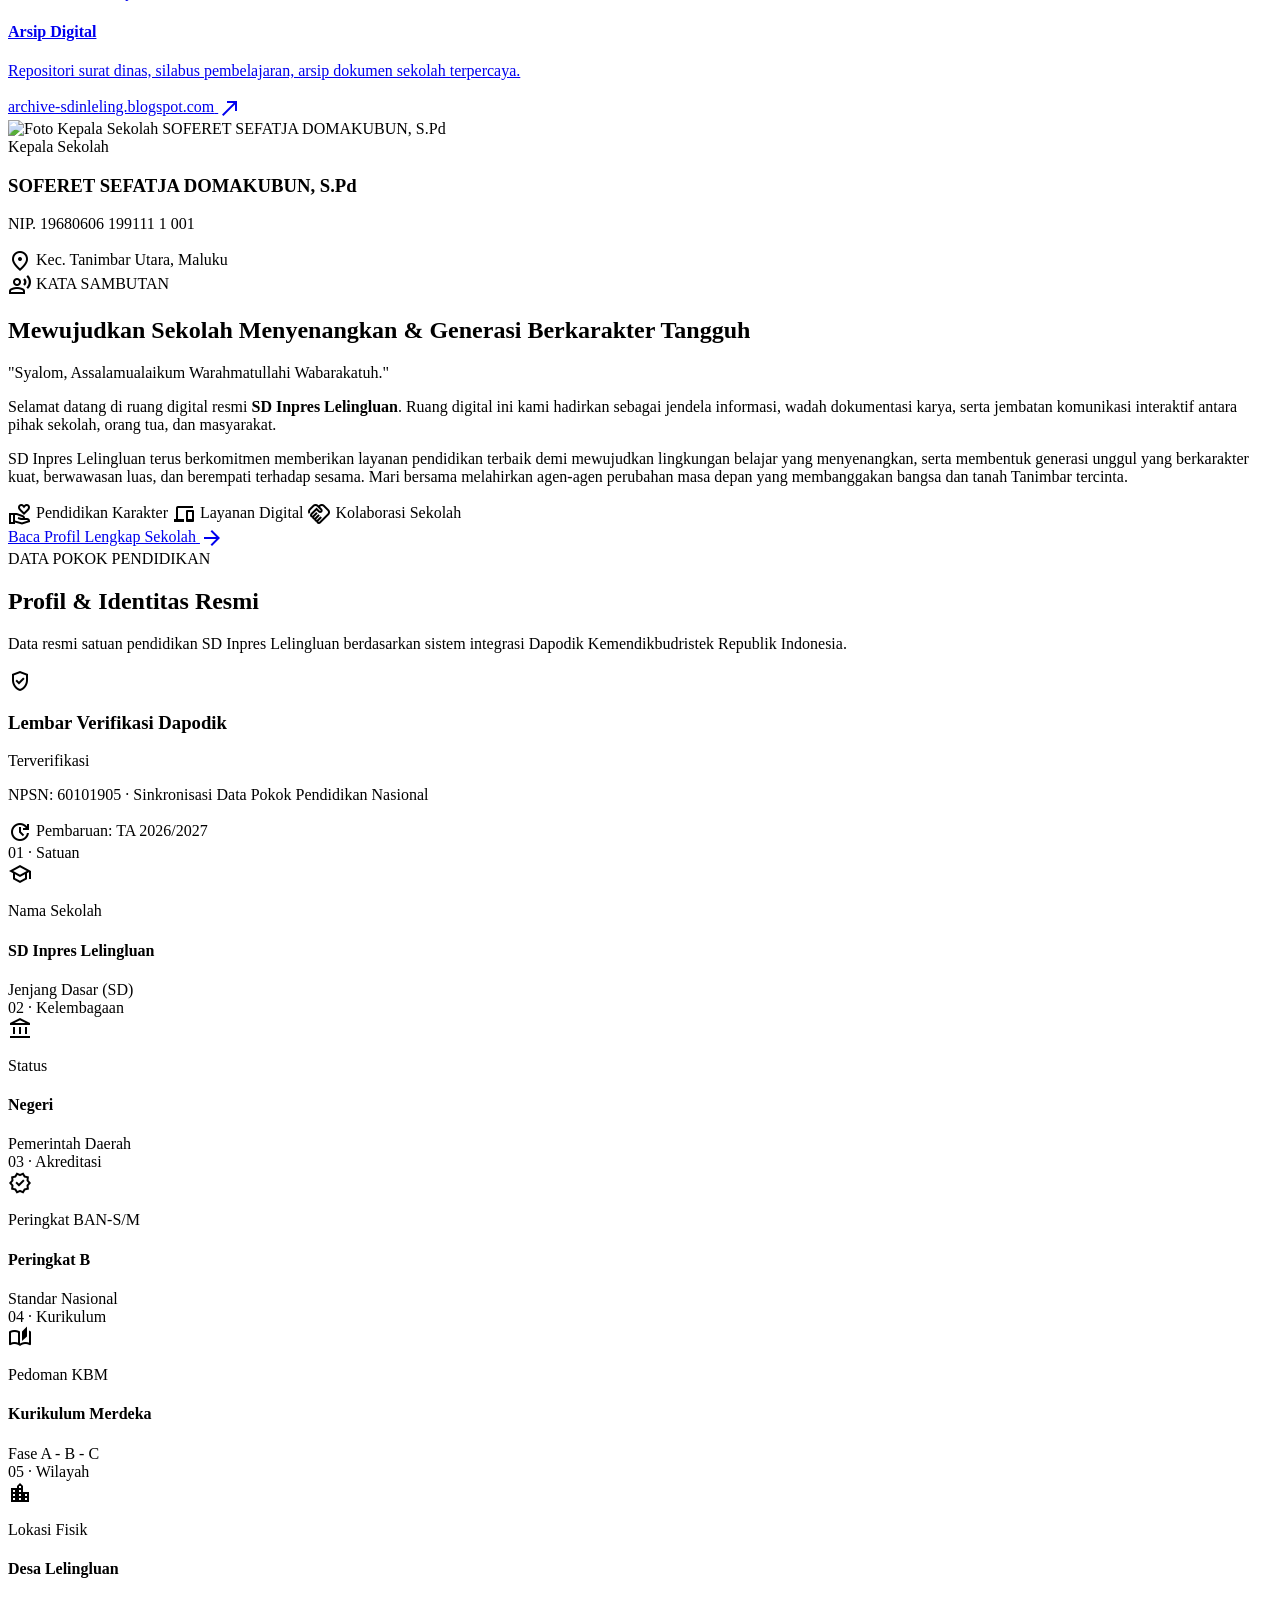
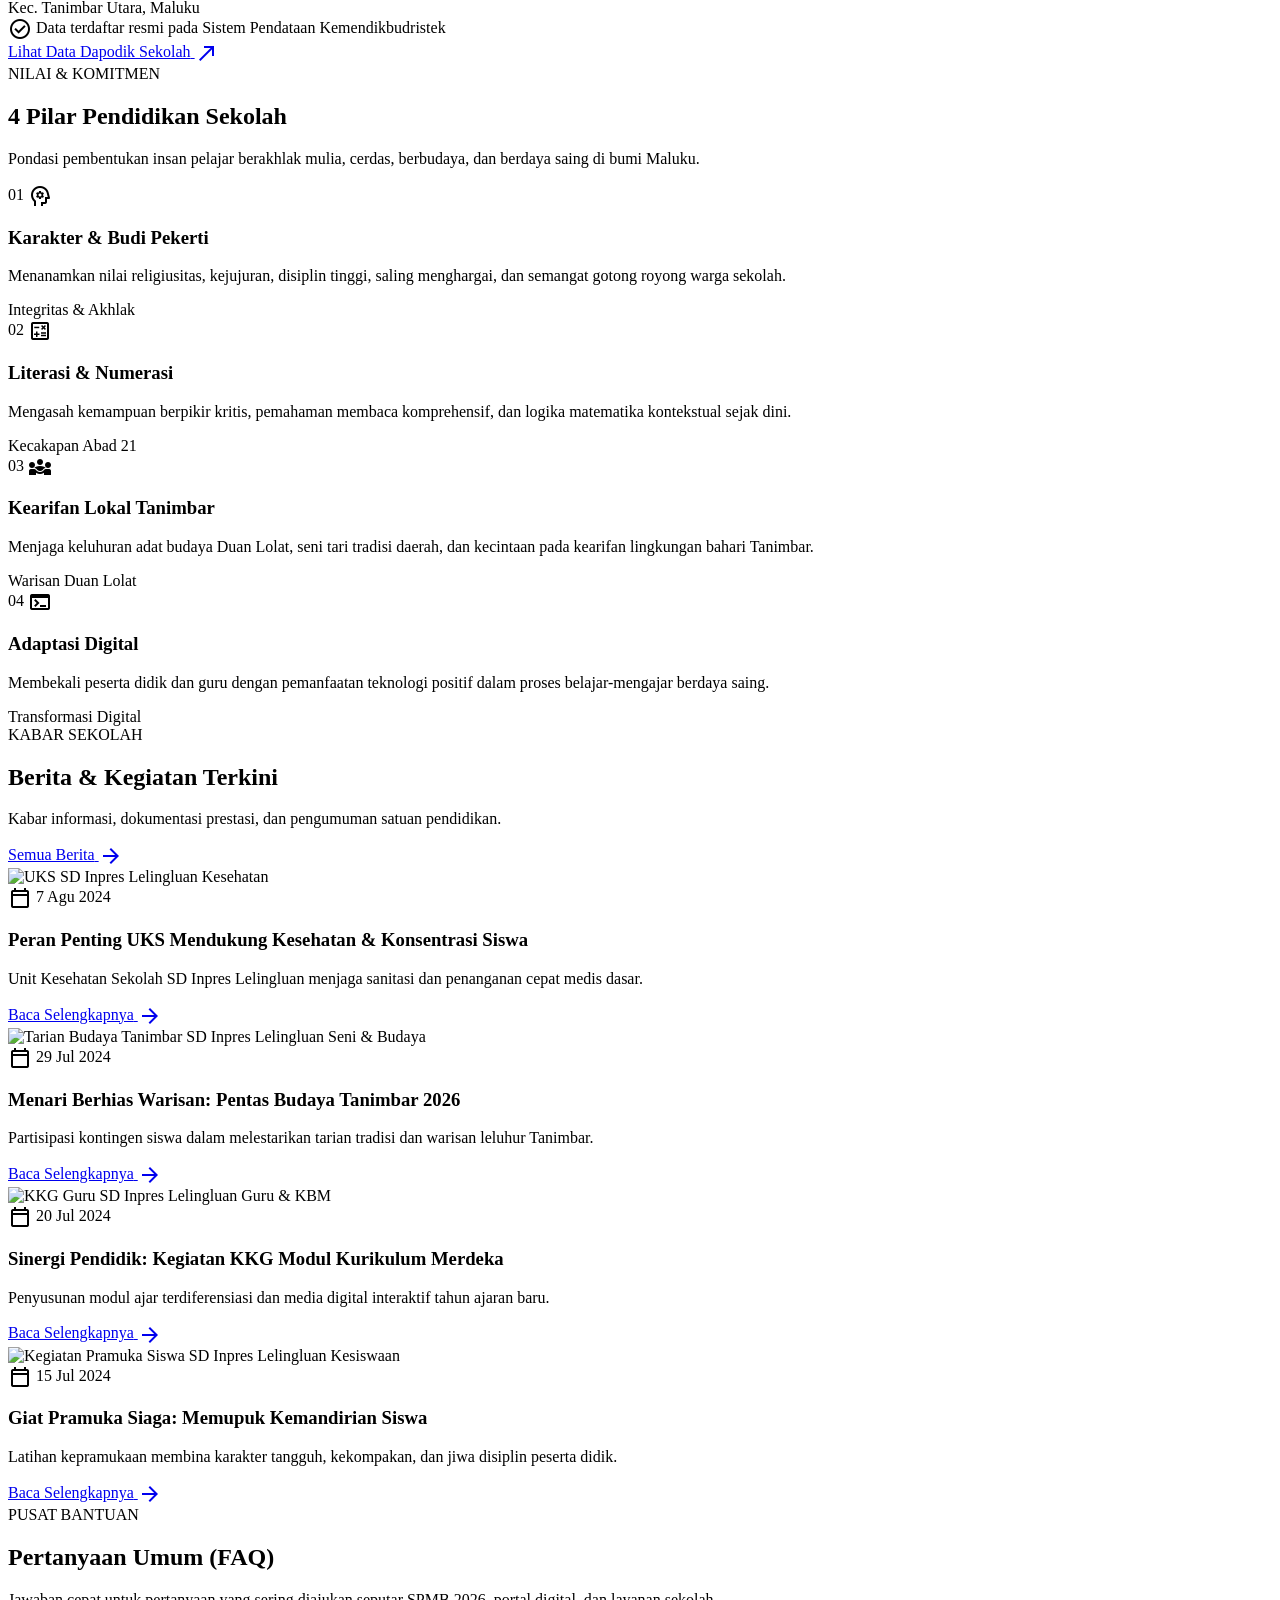
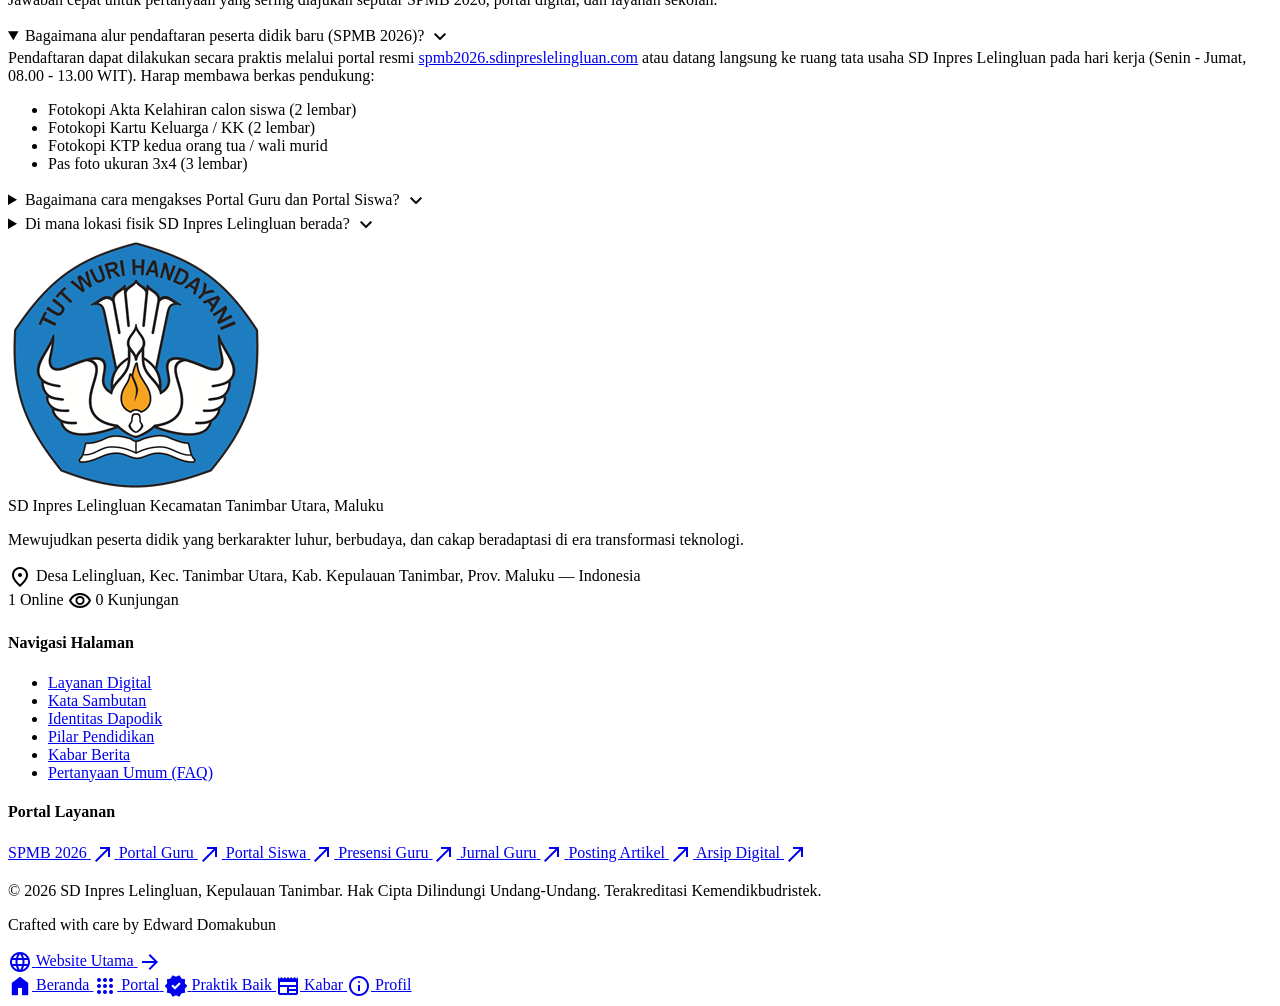
==== commit c8429315: "refactor: format navigation HTML and update Dapodik link and text" ====
--- a/index.html
+++ b/index.html
@@ -170,25 +170,19 @@
 
       <!-- Desktop Nav & Quick Links -->
       <div class="hidden lg:flex items-center gap-4 xl:gap-6">
-        <nav class="flex items-center gap-3.5 xl:gap-5 text-on-surface-variant font-medium text-xs xl:text-sm whitespace-nowrap">
-          <a class="hover:text-primary transition-colors py-1 px-1 rounded"
-            href="#beranda">Beranda</a>
-          <a class="hover:text-primary transition-colors py-1 px-1 rounded"
-            href="#portal">Layanan Portal</a>
-          <a class="hover:text-primary transition-colors py-1 px-1 rounded"
-            href="#sambutan">Sambutan</a>
-          <a class="hover:text-primary transition-colors py-1 px-1 rounded"
-            href="#profil">Profil Dapodik</a>
-          <a class="hover:text-primary transition-colors py-1 px-1 rounded"
-            href="#pilar">Pilar</a>
-          <a class="hover:text-primary transition-colors py-1 px-1 rounded"
-            href="#berita">Berita</a>
-          <a class="hover:text-primary transition-colors py-1 px-1 rounded"
-            href="#faq">FAQ</a>
+        <nav
+          class="flex items-center gap-3.5 xl:gap-5 text-on-surface-variant font-medium text-xs xl:text-sm whitespace-nowrap">
+          <a class="hover:text-primary transition-colors py-1 px-1 rounded" href="#beranda">Beranda</a>
+          <a class="hover:text-primary transition-colors py-1 px-1 rounded" href="#portal">Layanan Portal</a>
+          <a class="hover:text-primary transition-colors py-1 px-1 rounded" href="#sambutan">Sambutan</a>
+          <a class="hover:text-primary transition-colors py-1 px-1 rounded" href="#profil">Profil Dapodik</a>
+          <a class="hover:text-primary transition-colors py-1 px-1 rounded" href="#pilar">Pilar</a>
+          <a class="hover:text-primary transition-colors py-1 px-1 rounded" href="#berita">Berita</a>
+          <a class="hover:text-primary transition-colors py-1 px-1 rounded" href="#faq">FAQ</a>
         </nav>
         <div class="flex items-center gap-2 xl:gap-2.5 shrink-0">
           <a class="inline-flex items-center gap-1.5 px-3 py-1.5 rounded-xl bg-amber-500 hover:bg-amber-600 text-slate-900 font-bold text-xs shadow-xs active:scale-95 transition-all whitespace-nowrap"
-            href="praktik-baik.html">
+            href="praktik-baik">
             <span class="material-symbols-outlined text-[15px]">verified</span>
             <span>Praktik Baik</span>
           </a>
@@ -208,7 +202,7 @@
       <!-- Mobile Trailing Action -->
       <div class="flex items-center lg:hidden gap-1.5 shrink-0">
         <a class="inline-flex items-center gap-1 bg-amber-50 text-amber-900 border border-amber-200/90 px-2.5 py-1.5 rounded-full text-[11px] font-bold active:scale-95 transition-all shadow-2xs whitespace-nowrap"
-          href="praktik-baik.html">
+          href="praktik-baik">
           <span class="material-symbols-outlined text-[13px] text-amber-600">verified</span>
           <span>Praktik Baik</span>
         </a>
@@ -344,7 +338,7 @@
                 <span>DAFTAR SEKARANG!</span>
               </a>
               <a class="inline-flex items-center justify-center gap-2 px-6 sm:px-8 py-3.5 sm:py-4 rounded-xl bg-[#F59E0B] hover:bg-amber-600 text-slate-900 font-bold text-[13px] sm:text-sm uppercase tracking-wide shadow-md active:scale-[0.98] transition-all text-center w-full sm:w-auto"
-                href="praktik-baik.html">
+                href="praktik-baik">
                 <span class="material-symbols-outlined text-[18px] sm:text-[20px]">verified</span>
                 <span>PRAKTIK BAIK</span>
               </a>
@@ -1112,8 +1106,8 @@
               <span>Data terdaftar resmi pada Sistem Pendataan Kemendikbudristek</span>
             </div>
             <a class="inline-flex items-center gap-1 font-label-sm text-label-sm text-primary font-bold hover:underline"
-              href="https://dapo.kemendikdasmen.go.id" target="_blank" rel="noopener">
-              <span>Lihat Data Dapodik</span>
+              href="https://dapo.kemendikdasmen.go.id/sekolah?npsn=60103379" target="_blank" rel="noopener">
+              <span>Lihat Data Dapodik Sekolah</span>
               <span class="material-symbols-outlined text-[14px]">north_east</span>
             </a>
           </div>
@@ -1624,13 +1618,13 @@
   <!-- ============================================================== -->
   <!-- 9.5 FLOATING ACTION BUTTON (FAB) "WEBSITE UTAMA" (md:hidden)   -->
   <!-- ============================================================== -->
-  <a href="https://blog.sdinpreslelingluan.com"
-    id="mobile-floating-website-btn"
+  <a href="https://blog.sdinpreslelingluan.com" id="mobile-floating-website-btn"
     class="md:hidden fixed bottom-20 right-4 z-40 inline-flex items-center gap-1.5 px-3.5 py-2.5 rounded-full bg-primary text-white shadow-xl shadow-primary/30 border border-white/20 active:scale-95 transition-all text-xs font-bold backdrop-blur-xs group"
     aria-label="Kunjungi Website Utama SD Inpres Lelingluan">
     <span class="material-symbols-outlined text-[17px]">language</span>
     <span>Website Utama</span>
-    <span class="material-symbols-outlined text-[14px] opacity-80 group-hover:translate-x-0.5 transition-transform">arrow_forward</span>
+    <span
+      class="material-symbols-outlined text-[14px] opacity-80 group-hover:translate-x-0.5 transition-transform">arrow_forward</span>
   </a>
 
   <!-- ============================================================== -->
@@ -1656,9 +1650,10 @@
 
     <!-- Tab 3: Praktik Baik (Tengah / Center Highlight) -->
     <a class="flex flex-col items-center justify-center text-amber-800 font-bold py-1 px-0.5 active:scale-95 transition-transform duration-100 min-w-0"
-      href="praktik-baik.html">
+      href="praktik-baik">
       <span class="material-symbols-outlined text-[20px] text-amber-500 material-symbols-fill">verified</span>
-      <span class="text-[9.5px] font-extrabold mt-0.5 truncate w-full text-center leading-none text-amber-800">Praktik Baik</span>
+      <span class="text-[9.5px] font-extrabold mt-0.5 truncate w-full text-center leading-none text-amber-800">Praktik
+        Baik</span>
     </a>
 
     <!-- Tab 4: Kabar -->
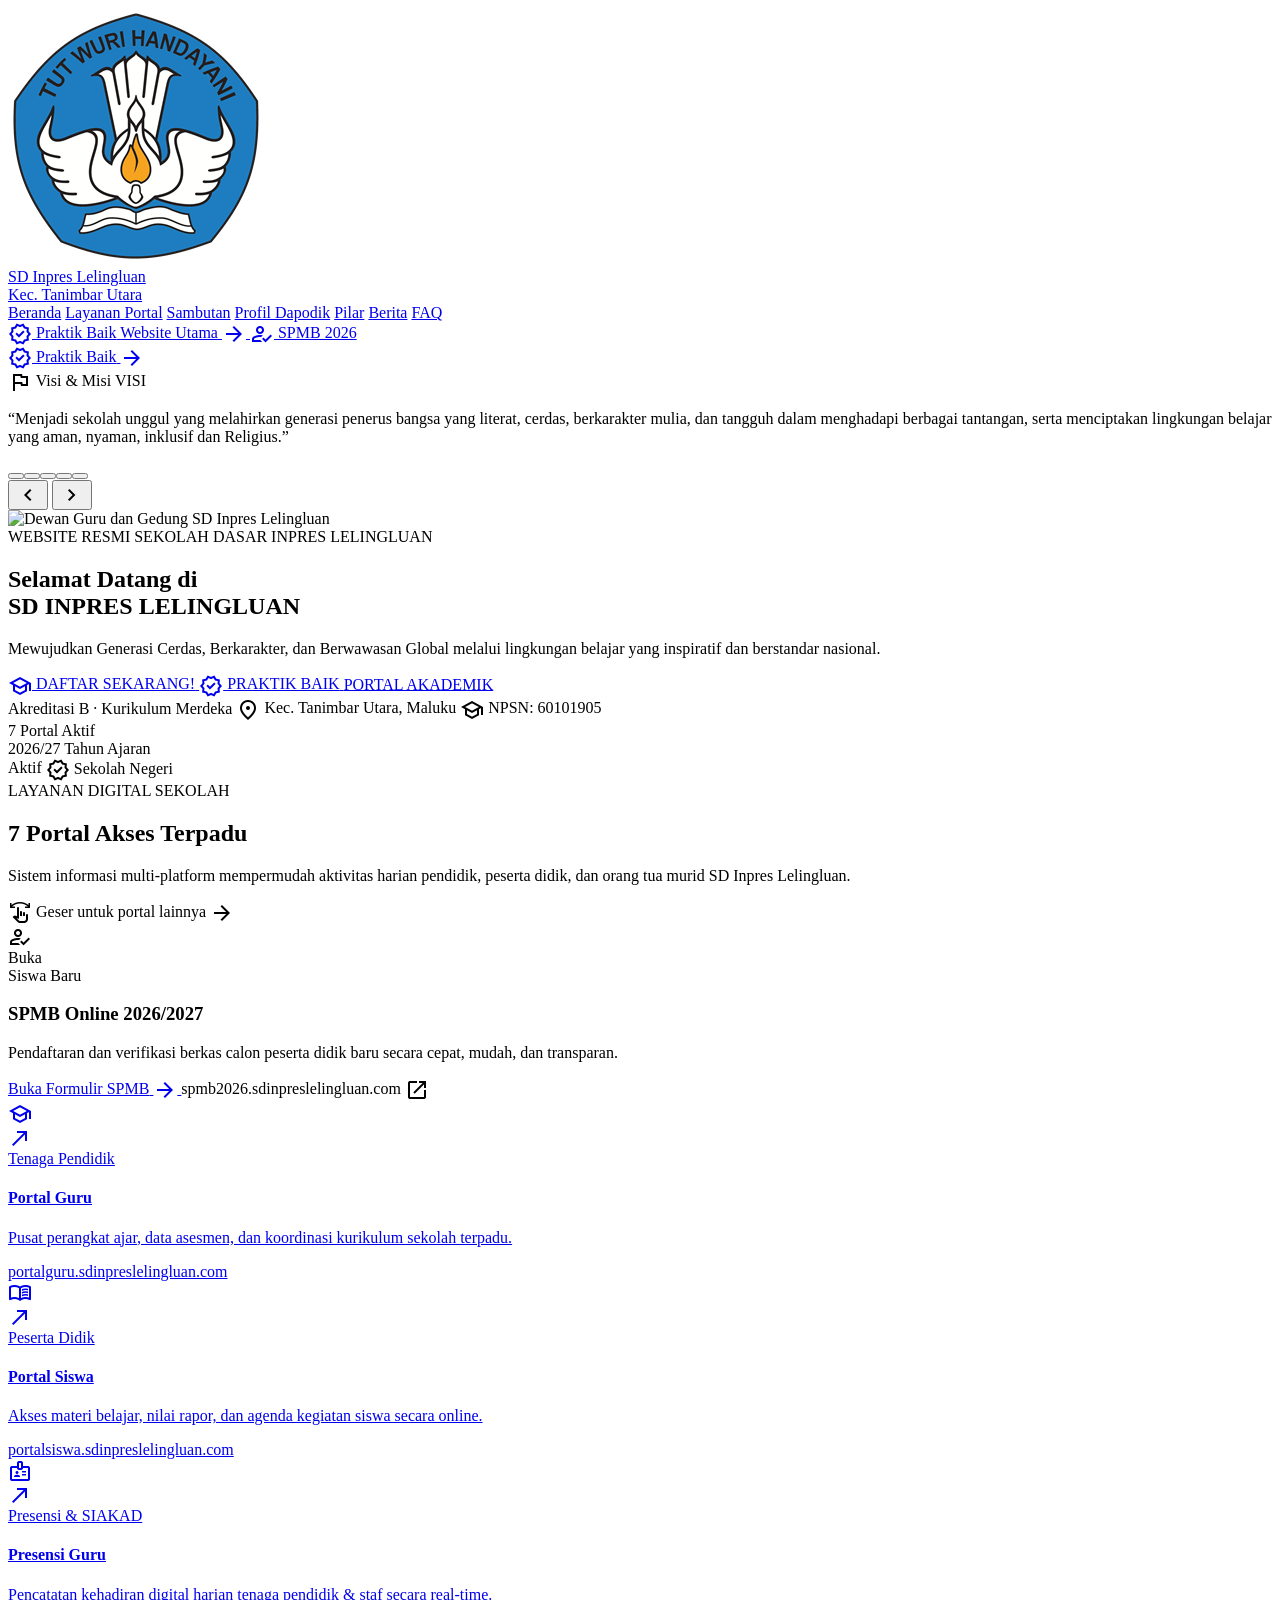
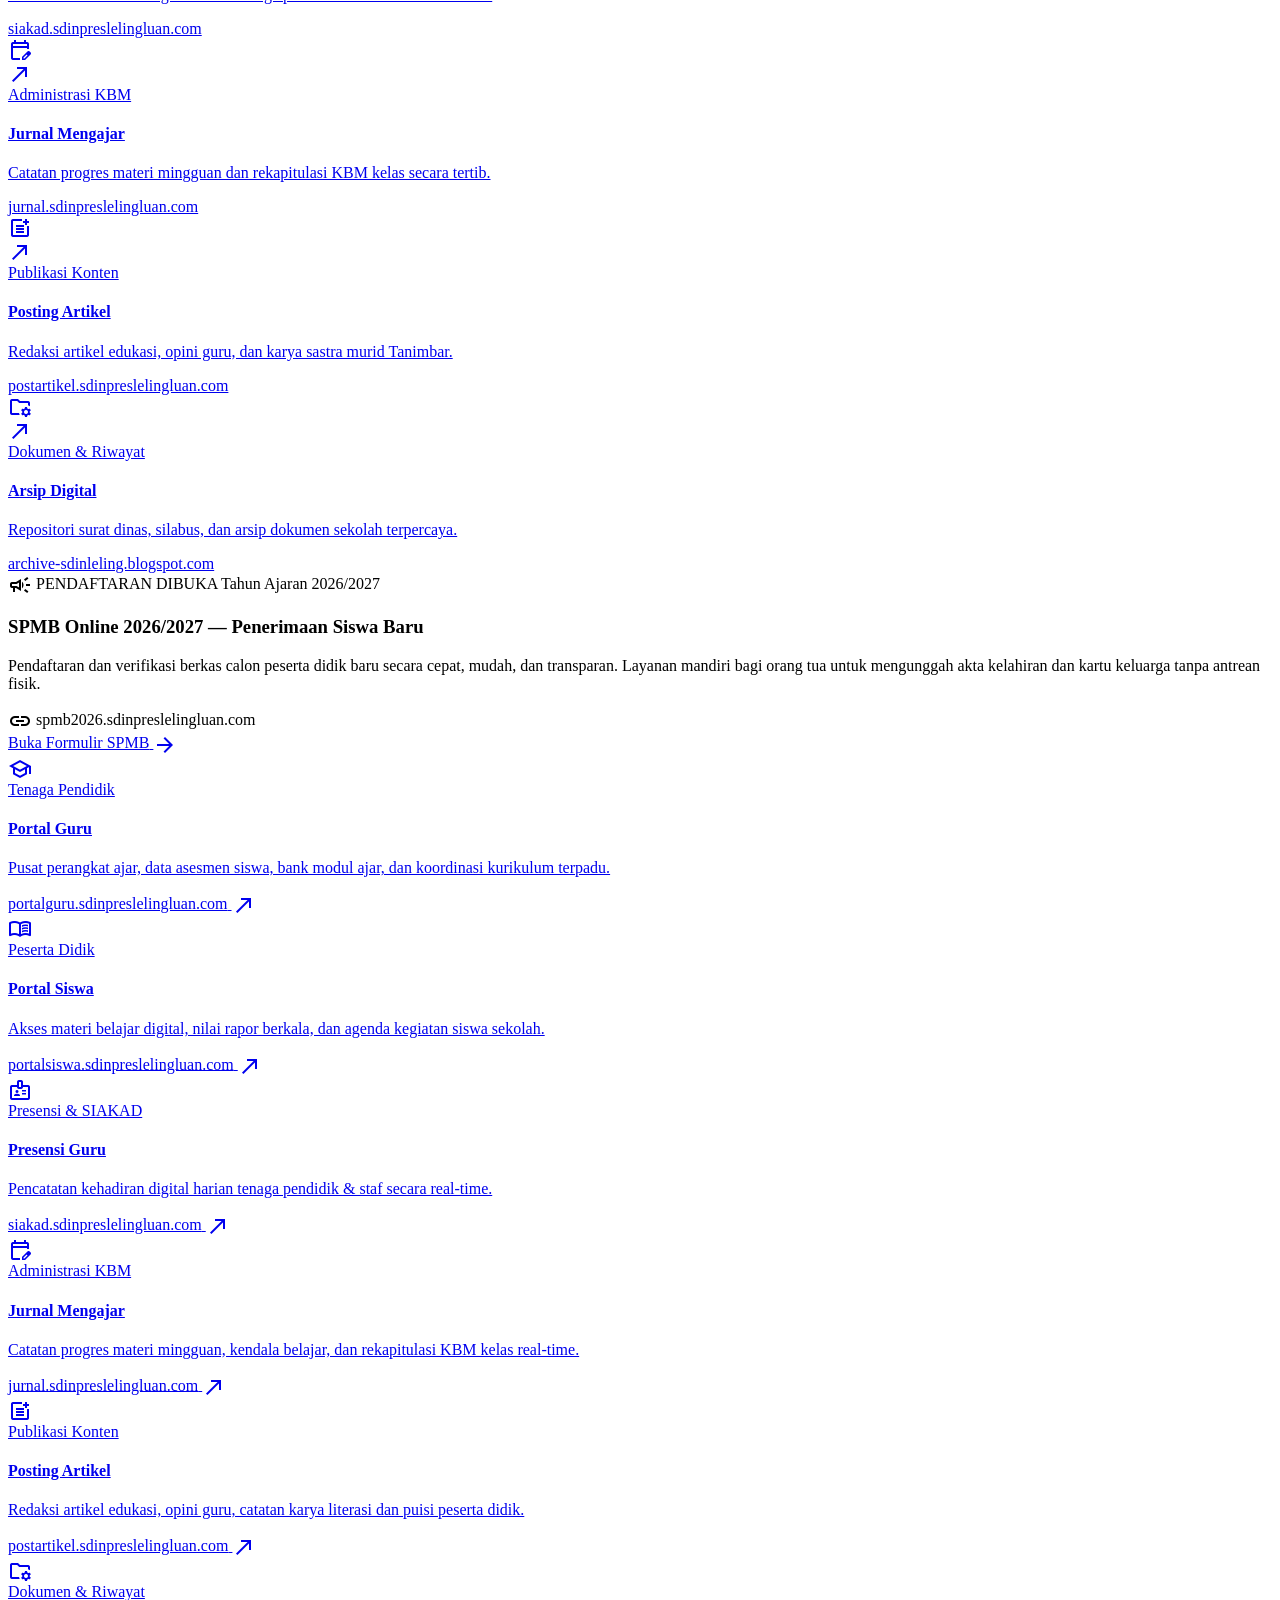
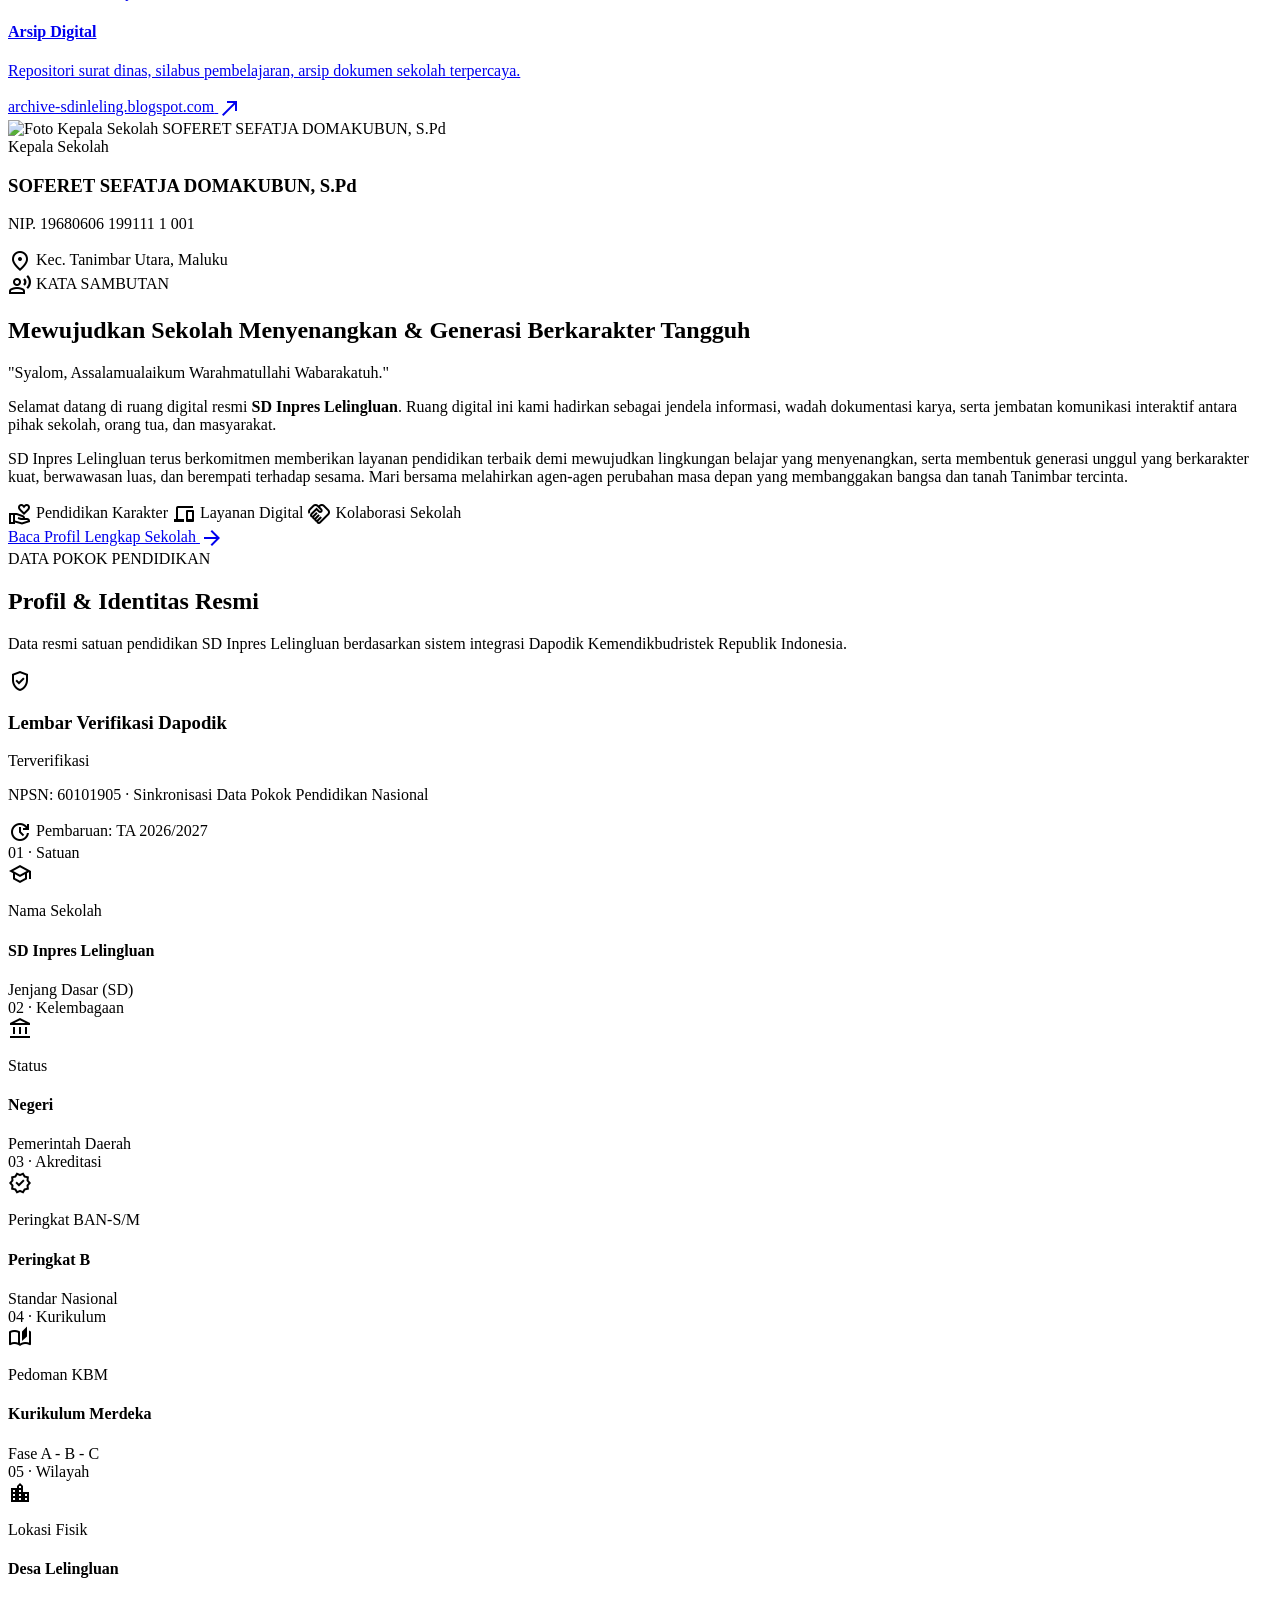
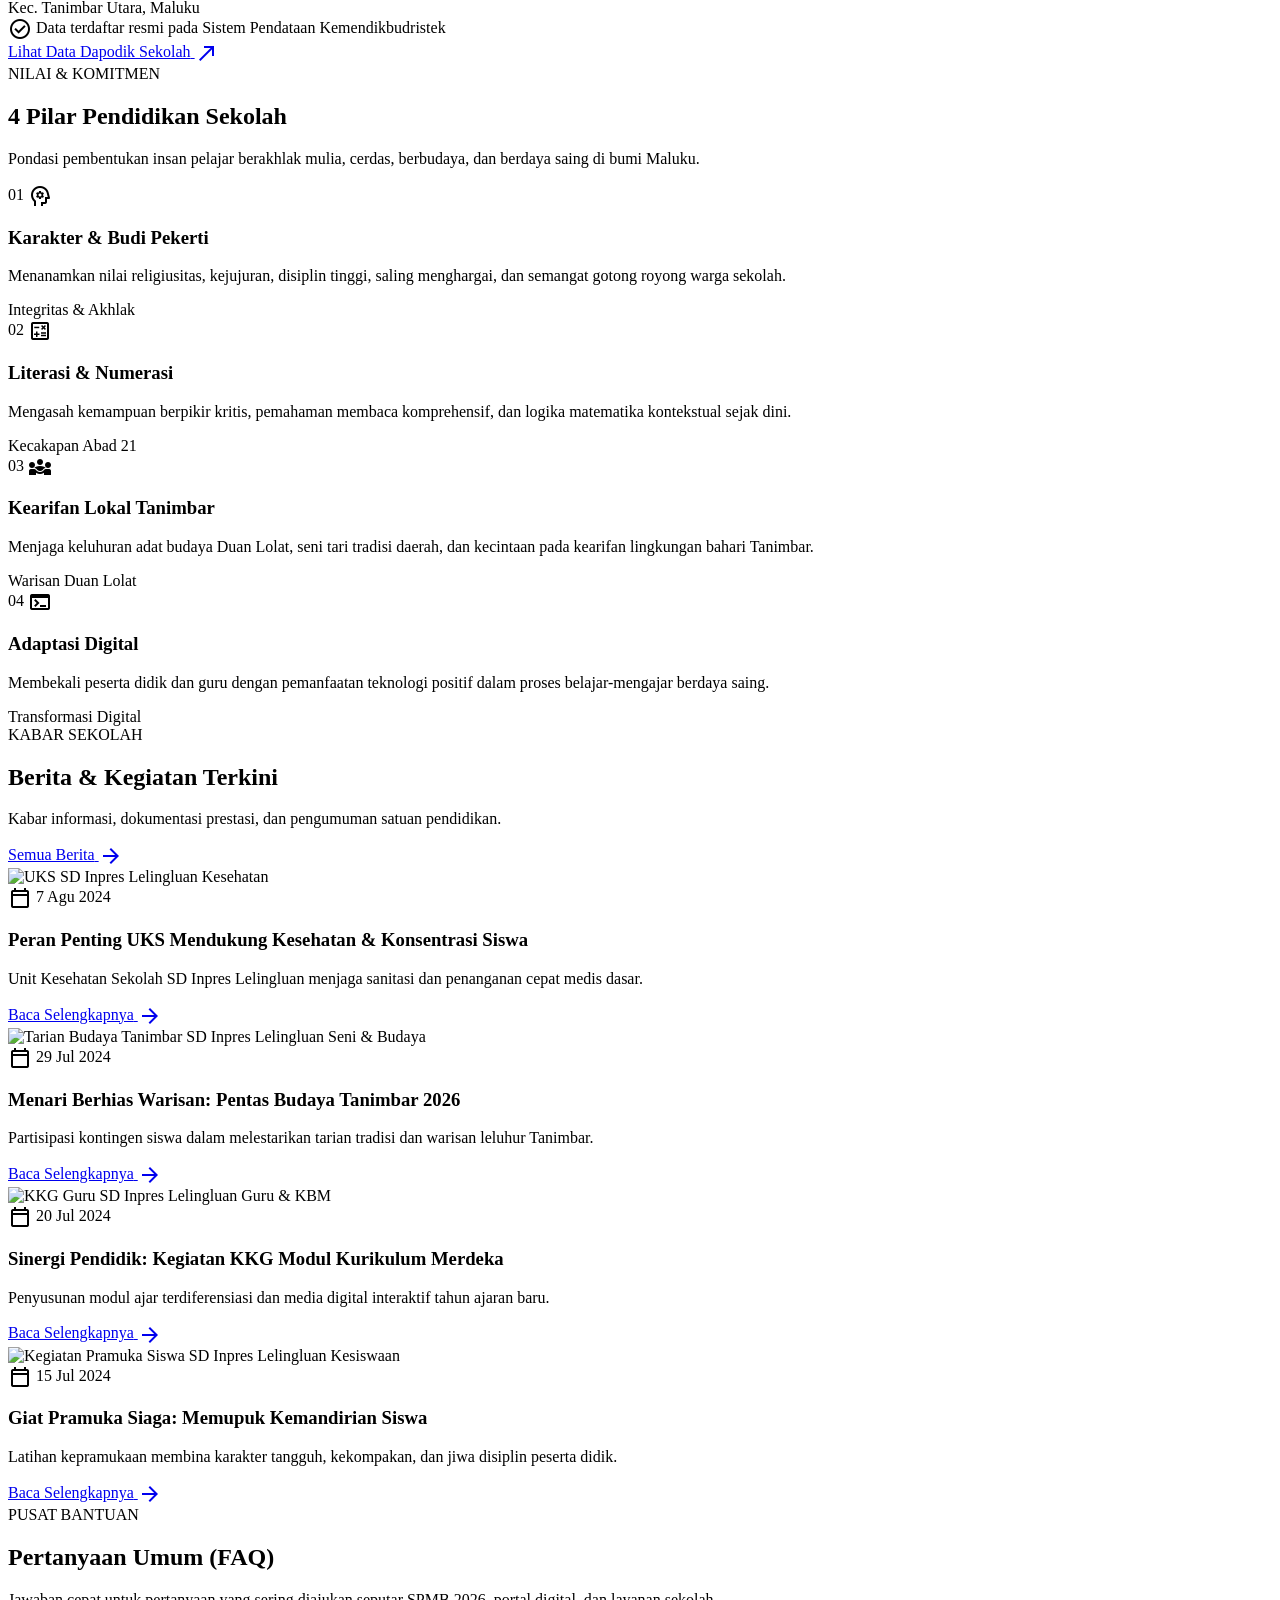
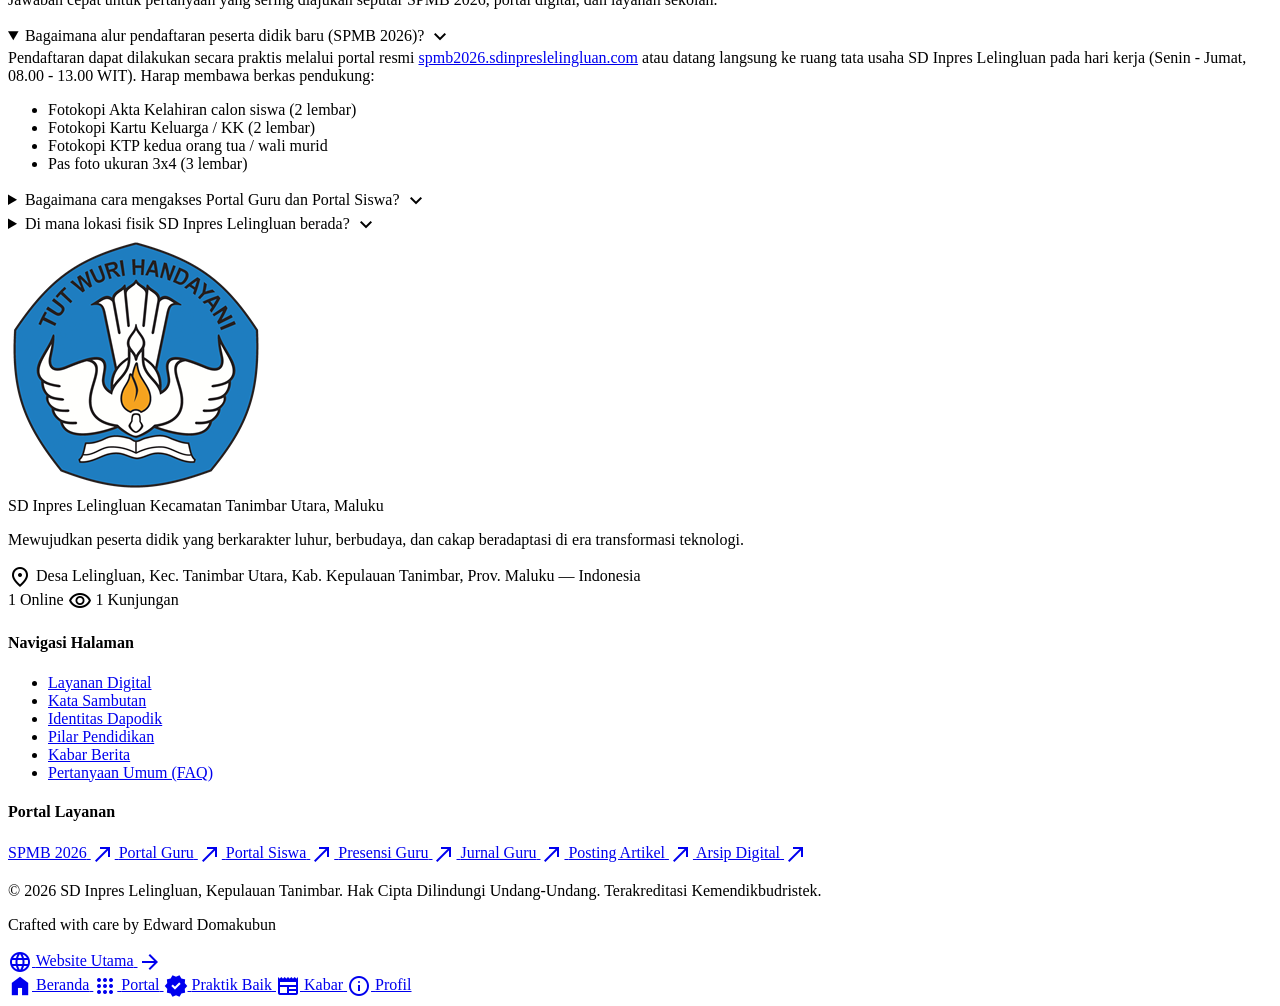
==== commit 0f44b7b7: "feat: track homepage site visits in Firestore like post views" ====
--- a/index.html
+++ b/index.html
@@ -1525,14 +1525,16 @@
           <!-- Realtime Visitor Traffic Badges -->
           <div class="flex items-center gap-3 mt-2">
             <span
-              class="live-online-count inline-flex items-center gap-1.5 px-3 py-1 rounded-full bg-surface-container-lowest border border-outline-variant font-label-sm text-label-sm text-on-surface">
-              <span class="w-2 h-2 rounded-full bg-[#10B981] animate-pulse"></span>
-              1 Online
+              class="live-online-count inline-flex items-center gap-1.5 px-3 py-1 rounded-full bg-surface-container-lowest border border-outline-variant font-label-sm text-label-sm text-on-surface"
+              title="Pengunjung sedang aktif">
+              <span class="w-2 h-2 rounded-full bg-[#10B981] animate-pulse shrink-0"></span>
+              <span class="online-count-text">1 Online</span>
             </span>
             <span
-              class="live-total-visits inline-flex items-center gap-1.5 px-3 py-1 rounded-full bg-surface-container-lowest border border-outline-variant font-label-sm text-label-sm text-on-surface">
-              <span class="material-symbols-outlined text-[14px] text-outline">visibility</span>
-              0 Kunjungan
+              class="live-total-visits inline-flex items-center gap-1.5 px-3 py-1 rounded-full bg-surface-container-lowest border border-outline-variant font-label-sm text-label-sm text-on-surface"
+              title="Total kunjungan halaman utama">
+              <span class="material-symbols-outlined text-[14px] text-primary shrink-0">visibility</span>
+              <span class="visit-count-text">0 Kunjungan</span>
             </span>
           </div>
         </div>
@@ -1672,11 +1674,7 @@
 
   </nav>
 
-  <!-- Firebase Realtime Analytics SDK -->
-  <script src="https://www.gstatic.com/firebasejs/8.10.1/firebase-app.js"></script>
-  <script src="https://www.gstatic.com/firebasejs/8.10.1/firebase-database.js"></script>
-
-  <!-- Application Logic -->
+  <!-- Application Logic (menggunakan Firebase v10 SDK modular secara dinamis) -->
   <script src="app.js"></script>
 </body>
 
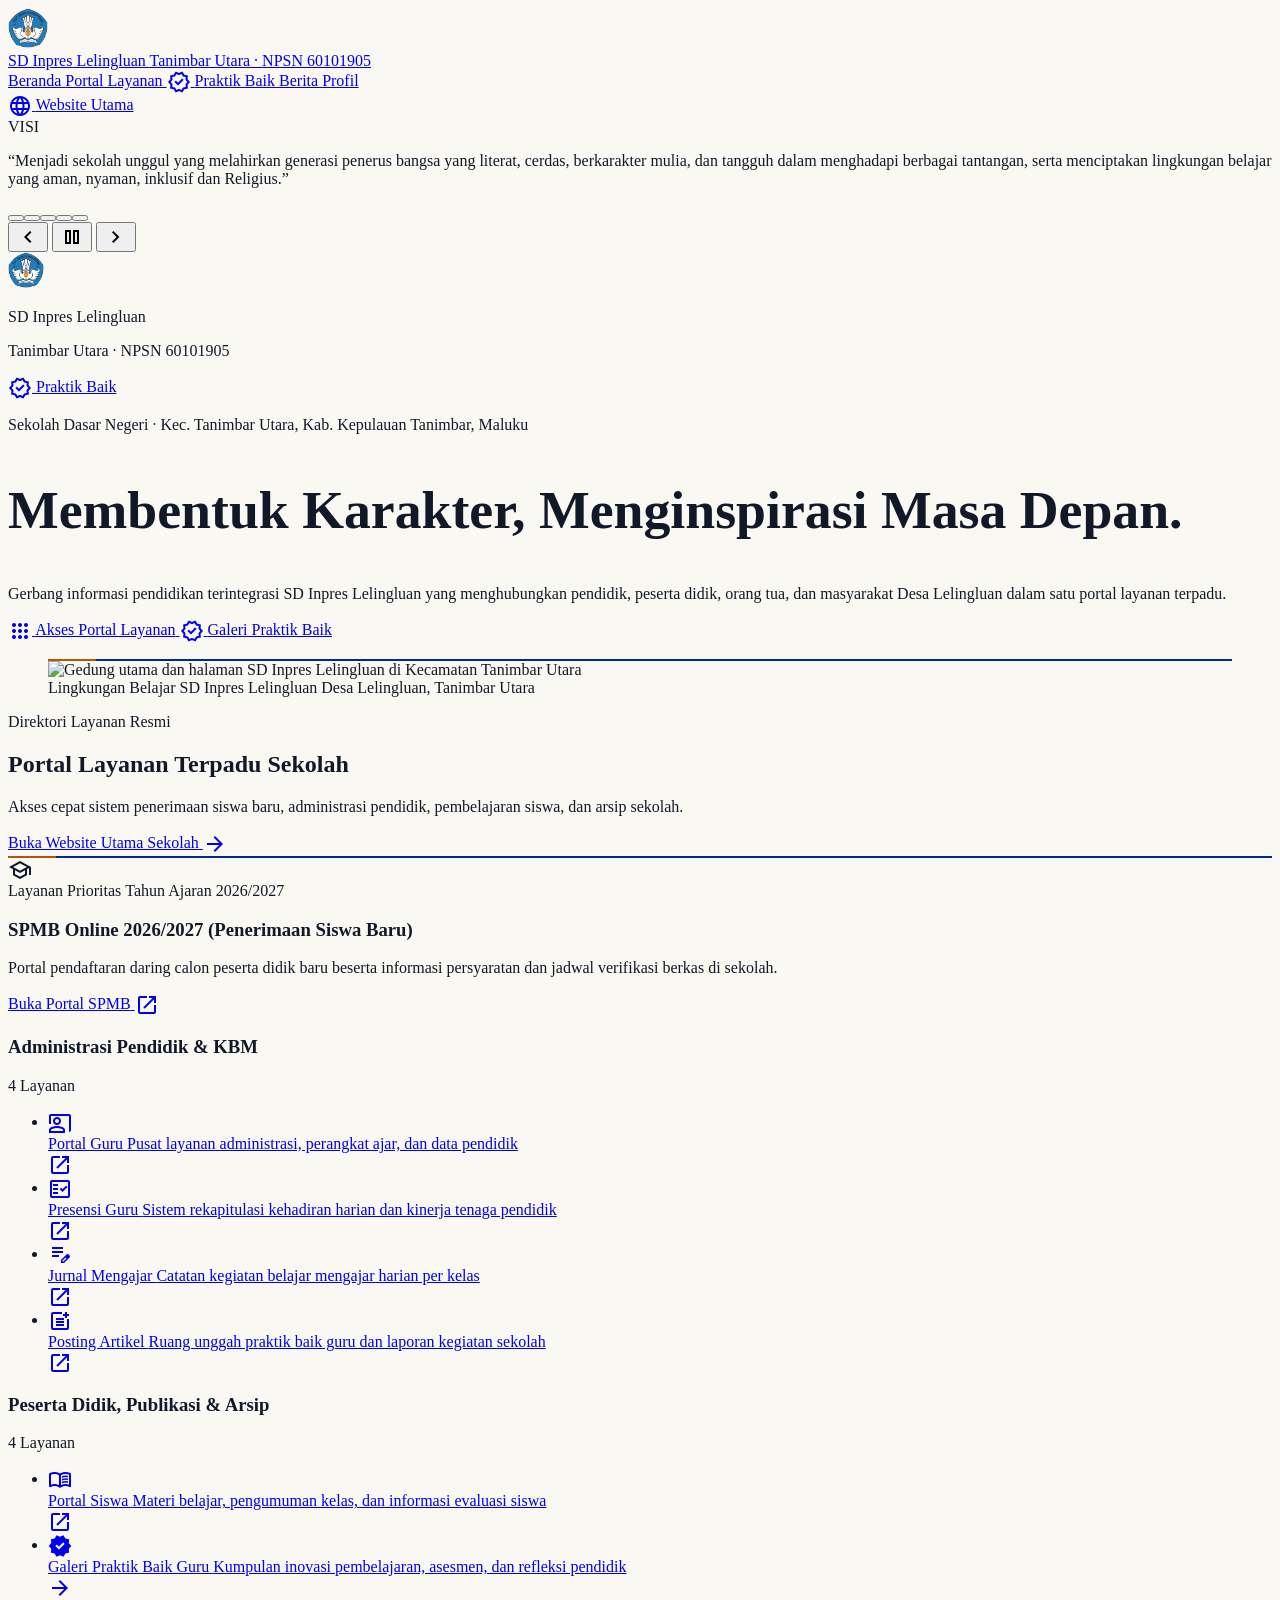
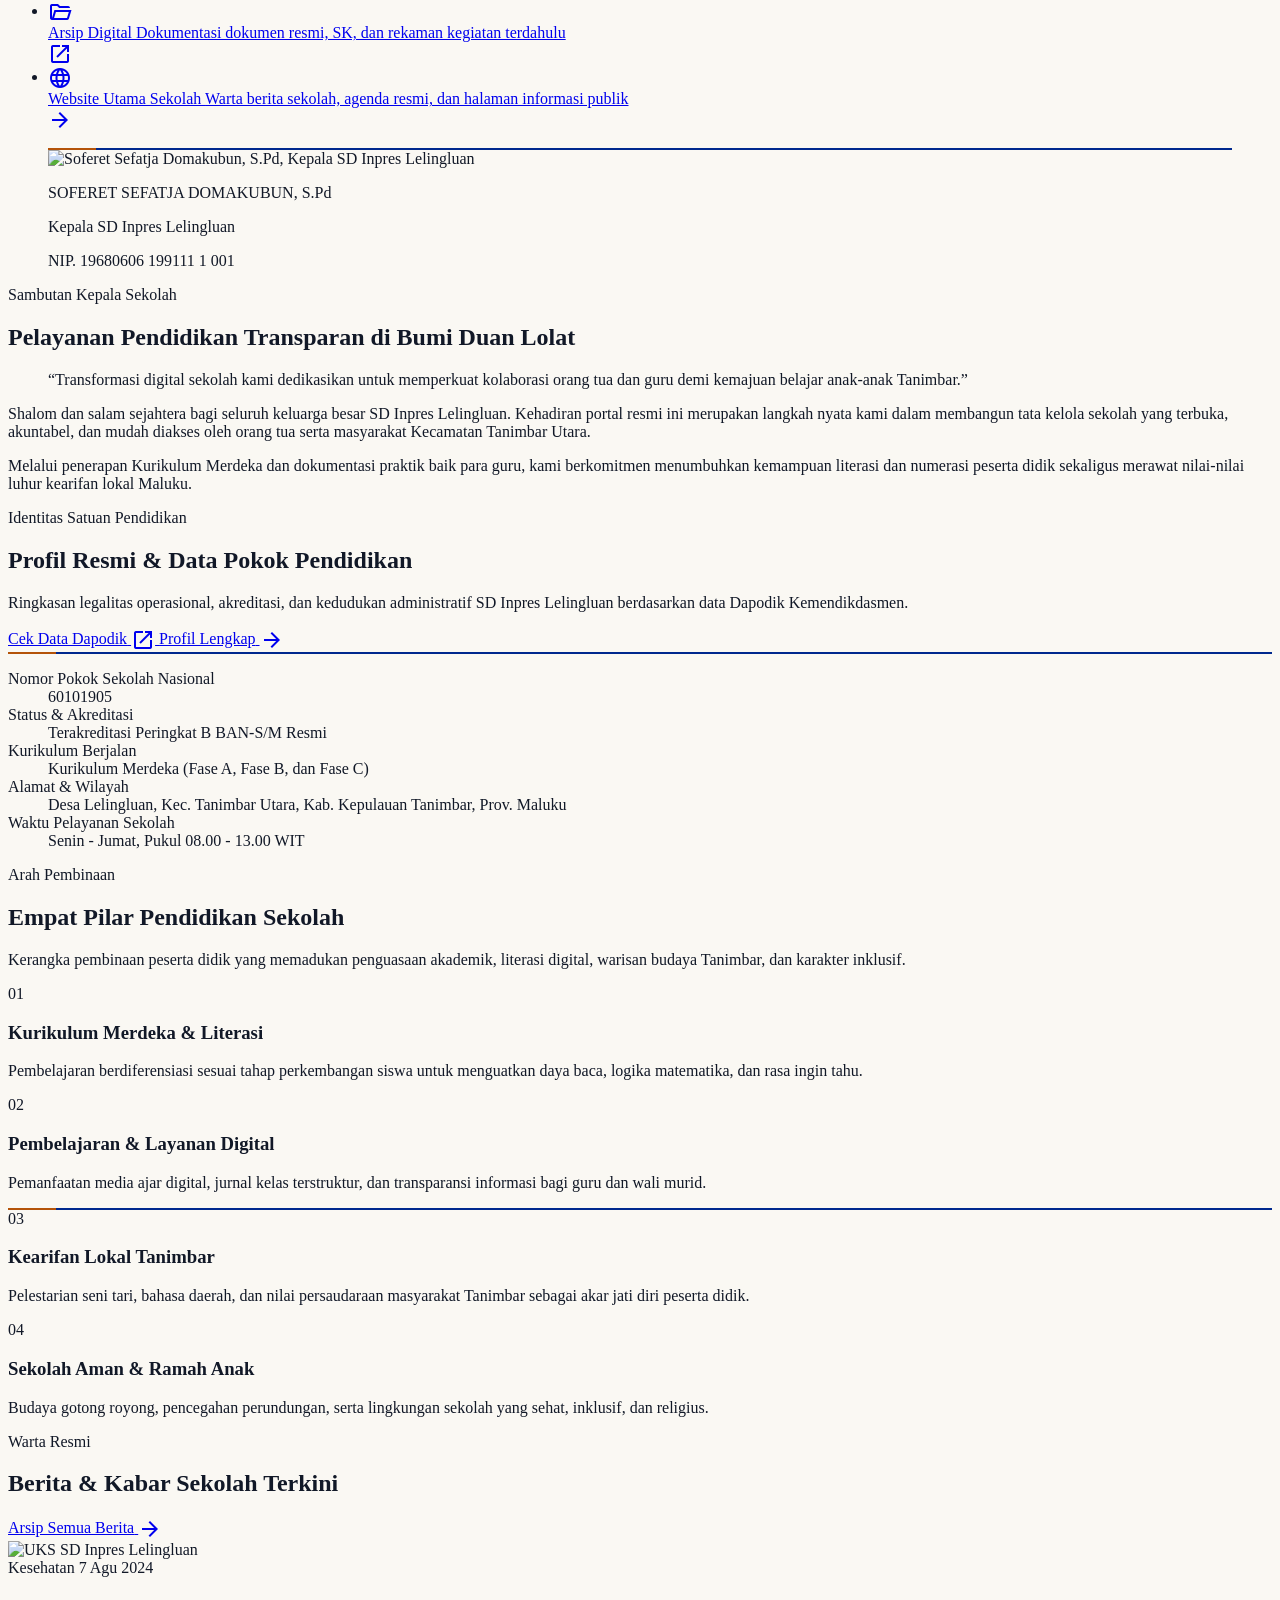
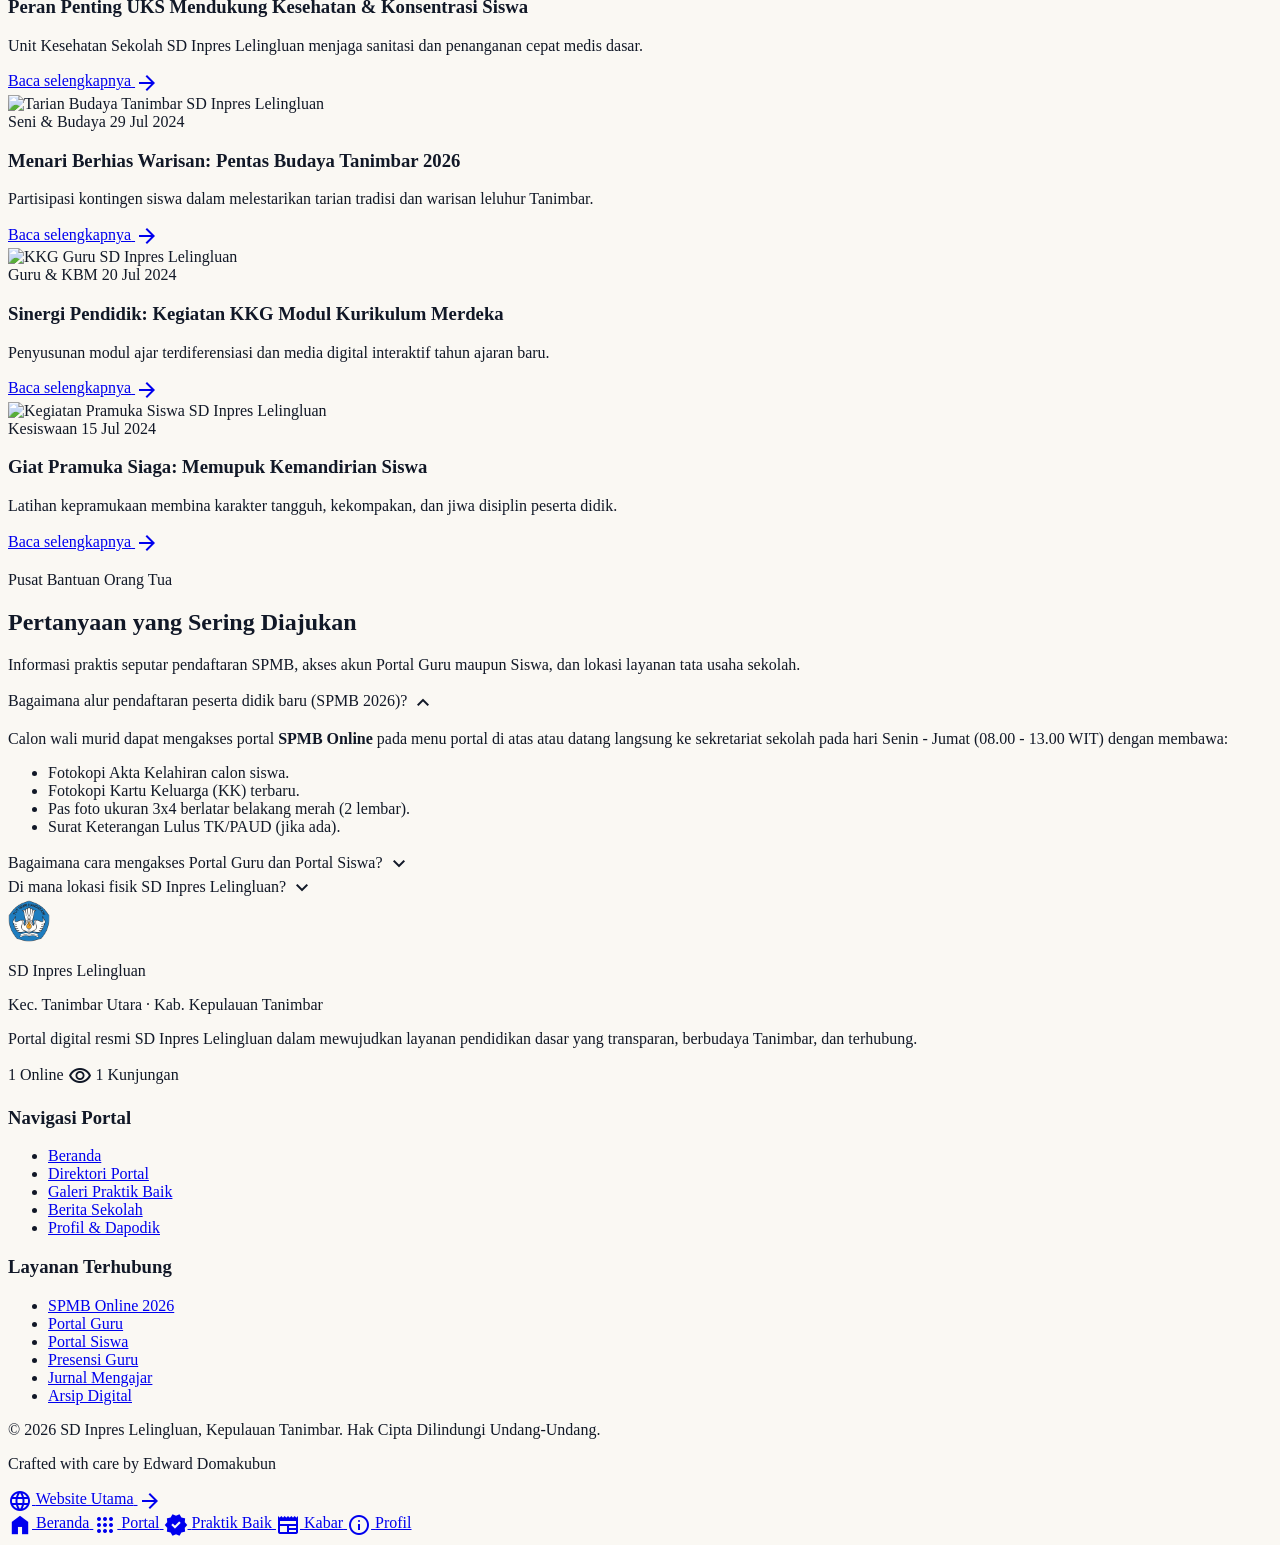
==== commit 8a973730: "refactor: redesign 404 error page and update news feed layout in script" ====
--- a/index.html
+++ b/index.html
@@ -1,14 +1,14 @@
 <!DOCTYPE html>
-<html class="scroll-smooth" lang="id">
+<html lang="id">
 
 <head>
   <meta charset="utf-8">
-  <meta content="width=device-width, initial-scale=1.0" name="viewport">
-  <meta name="theme-color" content="#00288e">
+  <meta name="viewport" content="width=device-width, initial-scale=1.0">
+  <meta name="theme-color" content="#00288E">
   <meta name="description"
     content="Portal digital resmi SD Inpres Lelingluan, Kecamatan Tanimbar Utara. Gerbang informasi pendidikan terintegrasi, transparan, dan ruang kolaborasi hangat bagi pendidik, peserta didik, dan orang tua.">
   <meta property="og:type" content="website">
-  <meta property="og:title" content="SD Inpres Lelingluan — Portal Resmi &amp; Layanan Digital Terpadu">
+  <meta property="og:title" content="SD Inpres Lelingluan | Portal Resmi &amp; Layanan Digital Terpadu">
   <meta property="og:description"
     content="Membentuk Karakter, Menginspirasi Masa Depan. SD Inpres Lelingluan, Kec. Tanimbar Utara, Kab. Kepulauan Tanimbar, Maluku.">
   <meta property="og:url" content="https://sdinpreslelingluan.com/">
@@ -25,1657 +25,960 @@
   <link rel="preconnect" href="https://fonts.googleapis.com">
   <link rel="preconnect" href="https://fonts.gstatic.com" crossorigin>
   <link
-    href="https://fonts.googleapis.com/css2?family=Plus+Jakarta+Sans:ital,wght@0,300..800;1,300..800&amp;display=swap"
+    href="https://fonts.googleapis.com/css2?family=Fraunces:opsz,wght@9..144,500;9..144,600;9..144,700&amp;family=Plus+Jakarta+Sans:wght@400;500;600;700;800&amp;display=swap"
     rel="stylesheet">
   <link
     href="https://fonts.googleapis.com/css2?family=Material+Symbols+Outlined:wght,FILL@100..700,0..1&amp;display=swap"
     rel="stylesheet">
 
-  <!-- Tailwind CSS v3 with Plugins -->
-  <script src="https://cdn.tailwindcss.com?plugins=forms,container-queries"></script>
+  <!-- Tailwind CSS v3 -->
+  <script src="https://cdn.tailwindcss.com?plugins=forms"></script>
   <script id="tailwind-config">
     tailwind.config = {
-      darkMode: "class",
       theme: {
         extend: {
-          "colors": {
-            "tertiary-fixed": "#89f5e7",
-            "surface-variant": "#dae2fd",
-            "on-surface-variant": "#444653",
-            "surface-container-highest": "#dae2fd",
-            "on-error": "#ffffff",
-            "tertiary": "#003c36",
-            "surface-bright": "#faf8ff",
-            "outline-variant": "#c4c5d5",
-            "on-primary-fixed": "#001453",
-            "surface-container-lowest": "#ffffff",
-            "inverse-on-surface": "#eef0ff",
-            "on-tertiary-container": "#5fcdbf",
-            "secondary-fixed-dim": "#b4c5ff",
-            "primary-container": "#1e40af",
-            "surface-container-high": "#e2e7ff",
-            "outline": "#757684",
-            "on-tertiary-fixed-variant": "#005049",
-            "on-secondary-container": "#fefcff",
-            "on-secondary-fixed-variant": "#003ea8",
-            "primary": "#00288e",
-            "surface-container": "#eaedff",
-            "on-primary-container": "#a8b8ff",
-            "on-tertiary": "#ffffff",
-            "on-primary": "#ffffff",
-            "on-tertiary-fixed": "#00201d",
-            "secondary-container": "#316bf3",
-            "surface-tint": "#3755c3",
-            "surface-dim": "#d2d9f4",
-            "on-secondary": "#ffffff",
-            "on-secondary-fixed": "#00174b",
-            "error": "#ba1a1a",
-            "on-primary-fixed-variant": "#173bab",
-            "inverse-primary": "#b8c4ff",
-            "surface-container-low": "#f2f3ff",
-            "error-container": "#ffdad6",
-            "inverse-surface": "#283044",
-            "primary-fixed-dim": "#b8c4ff",
-            "secondary": "#0051d5",
-            "secondary-fixed": "#dbe1ff",
-            "primary-fixed": "#dde1ff",
-            "on-error-container": "#93000a",
-            "on-background": "#131b2e",
-            "tertiary-container": "#00554e",
-            "on-surface": "#131b2e",
-            "background": "#faf8ff",
-            "tertiary-fixed-dim": "#6bd8cb",
-            "surface": "#faf8ff"
+          fontFamily: {
+            display: ['"Fraunces"', 'Georgia', 'serif'],
+            sans: ['"Plus Jakarta Sans"', 'system-ui', 'sans-serif']
           },
-          "borderRadius": {
-            "DEFAULT": "0.25rem",
-            "lg": "0.5rem",
-            "xl": "0.75rem",
-            "2xl": "1rem",
-            "full": "9999px"
-          },
-          "spacing": {
-            "space-xs": "0.25rem",
-            "margin-desktop": "3rem",
-            "margin-tablet": "2rem",
-            "gutter": "1rem",
-            "space-xl": "2rem",
-            "margin": "1rem",
-            "space-lg": "1.25rem",
-            "space-md": "0.75rem",
-            "gutter-desktop": "1.5rem",
-            "space-sm": "0.5rem"
-          },
-          "fontFamily": {
-            "body-lg": ["Plus Jakarta Sans", "sans-serif"],
-            "headline-lg": ["Plus Jakarta Sans", "sans-serif"],
-            "label-lg": ["Plus Jakarta Sans", "sans-serif"],
-            "display": ["Plus Jakarta Sans", "sans-serif"],
-            "label-sm": ["Plus Jakarta Sans", "sans-serif"],
-            "headline-sm": ["Plus Jakarta Sans", "sans-serif"],
-            "body-md": ["Plus Jakarta Sans", "sans-serif"],
-            "label-md": ["Plus Jakarta Sans", "sans-serif"],
-            "headline-lg-mobile": ["Plus Jakarta Sans", "sans-serif"],
-            "body-sm": ["Plus Jakarta Sans", "sans-serif"],
-            "headline-md": ["Plus Jakarta Sans", "sans-serif"]
-          },
-          "fontSize": {
-            "body-lg": ["16px", { "lineHeight": "26px", "fontWeight": "400" }],
-            "headline-lg": ["30px", { "lineHeight": "38px", "letterSpacing": "-0.015em", "fontWeight": "700" }],
-            "label-lg": ["13px", { "lineHeight": "18px", "letterSpacing": "0.01em", "fontWeight": "600" }],
-            "display": ["40px", { "lineHeight": "48px", "letterSpacing": "-0.02em", "fontWeight": "800" }],
-            "label-sm": ["10px", { "lineHeight": "14px", "letterSpacing": "0.02em", "fontWeight": "600" }],
-            "headline-sm": ["16px", { "lineHeight": "24px", "fontWeight": "600" }],
-            "body-md": ["14px", { "lineHeight": "22px", "fontWeight": "400" }],
-            "label-md": ["11px", { "lineHeight": "16px", "letterSpacing": "0.04em", "fontWeight": "700" }],
-            "headline-lg-mobile": ["24px", { "lineHeight": "32px", "letterSpacing": "-0.01em", "fontWeight": "700" }],
-            "body-sm": ["12px", { "lineHeight": "18px", "fontWeight": "400" }],
-            "headline-md": ["20px", { "lineHeight": "28px", "fontWeight": "700" }]
+          colors: {
+            primary: '#00288E',
+            'ground': '#FAF8F3',
+            'paper': '#FFFFFF',
+            'paper-muted': '#EFECE4',
+            'ink': '#111827',
+            'ink-muted': '#475569',
+            'rule': '#D8D3C8',
+            'ochre': '#B45309',
+            'ochre-soft': '#FEF3C7',
+            'ochre-ink': '#78350F',
+            'emerald-ink': '#047857'
           }
         }
       }
-    };
+    }
   </script>
 
-  <!-- Custom Stylesheet -->
-  <link rel="stylesheet" href="styles.css">
+  <!-- Shared Supplementary Styles -->
+  <link href="styles.css" rel="stylesheet">
 </head>
 
-<body
-  class="bg-surface text-on-surface antialiased pb-24 md:pb-0 font-body-md text-body-md selection:bg-primary-fixed selection:text-primary min-h-screen flex flex-col">
-
-  <!-- ========================================== -->
-  <!-- 1. TOP NAV BAR (Sticky Header)             -->
-  <!-- ========================================== -->
-  <header
-    class="hidden md:block bg-surface-container-lowest/95 backdrop-blur-md sticky top-0 z-50 shadow-sm border-b border-outline-variant transition-all duration-200">
-    <div class="flex justify-between items-center w-full px-4 sm:px-6 py-2.5 max-w-7xl mx-auto">
-
-      <!-- Leading Brand Group -->
-      <a class="flex items-center gap-3 focus:outline-none group" href="#beranda"
-        aria-label="Beranda SD Inpres Lelingluan">
-        <div
-          class="relative w-10 h-10 shrink-0 rounded-xl bg-surface-container-low border border-outline-variant p-1 flex items-center justify-center transition-transform group-hover:scale-105 shadow-xs">
-          <img alt="Logo SD Inpres Lelingluan" class="w-full h-full object-contain" src="assets/logo.png"
-            onerror="this.src='https://lh3.googleusercontent.com/aida/[base64]'">
-        </div>
-        <div class="flex flex-col">
-          <span class="font-headline-sm text-headline-sm font-bold text-primary tracking-tight leading-none">SD Inpres
-            Lelingluan</span>
-          <div class="flex items-center gap-1.5 mt-0.5">
-            <span class="font-body-sm text-body-sm text-on-surface-variant">Kec. Tanimbar Utara</span>
-          </div>
+<body class="bg-ground text-ink font-sans antialiased pb-24 md:pb-0">
+  <a href="#main-content"
+    class="visually-hidden inline-flex items-center min-h-[44px] bg-primary text-white px-4 py-2 font-bold text-sm focus:fixed focus:top-3 focus:left-3 focus:z-[60] focus:rounded-md">
+    Langsung ke konten utama
+  </a>
+
+  <!-- ============================================================== -->
+  <!-- 1. TOP HEADER BAR & VISI MISI SLIDER (HIDDEN ON MOBILE)        -->
+  <!-- ============================================================== -->
+  <header class="hidden md:block sticky top-0 z-50 bg-paper border-b border-rule">
+    <div class="max-w-7xl mx-auto px-6 h-16 flex items-center justify-between gap-6">
+      <a href="#beranda" class="flex items-center gap-3 group shrink-0">
+        <img src="assets/logo.png" alt="Logo SD Inpres Lelingluan" width="40" height="40"
+          class="w-10 h-10 object-contain shrink-0">
+        <div class="leading-tight">
+          <span class="block font-display text-base font-bold text-ink tracking-tight group-hover:text-primary transition-colors">
+            SD Inpres Lelingluan
+          </span>
+          <span class="block text-[11px] font-semibold uppercase tracking-wider text-ink-muted">
+            Tanimbar Utara &middot; NPSN <span class="tabular-nums">60101905</span>
+          </span>
         </div>
       </a>
 
-      <!-- Desktop Nav & Quick Links -->
-      <div class="hidden lg:flex items-center gap-4 xl:gap-6">
-        <nav
-          class="flex items-center gap-3.5 xl:gap-5 text-on-surface-variant font-medium text-xs xl:text-sm whitespace-nowrap">
-          <a class="hover:text-primary transition-colors py-1 px-1 rounded" href="#beranda">Beranda</a>
-          <a class="hover:text-primary transition-colors py-1 px-1 rounded" href="#portal">Layanan Portal</a>
-          <a class="hover:text-primary transition-colors py-1 px-1 rounded" href="#sambutan">Sambutan</a>
-          <a class="hover:text-primary transition-colors py-1 px-1 rounded" href="#profil">Profil Dapodik</a>
-          <a class="hover:text-primary transition-colors py-1 px-1 rounded" href="#pilar">Pilar</a>
-          <a class="hover:text-primary transition-colors py-1 px-1 rounded" href="#berita">Berita</a>
-          <a class="hover:text-primary transition-colors py-1 px-1 rounded" href="#faq">FAQ</a>
-        </nav>
-        <div class="flex items-center gap-2 xl:gap-2.5 shrink-0">
-          <a class="inline-flex items-center gap-1.5 px-3 py-1.5 rounded-xl bg-amber-500 hover:bg-amber-600 text-slate-900 font-bold text-xs shadow-xs active:scale-95 transition-all whitespace-nowrap"
-            href="praktik-baik">
-            <span class="material-symbols-outlined text-[15px]">verified</span>
+      <nav aria-label="Navigasi Utama" class="flex items-center gap-1 lg:gap-2">
+        <a href="#beranda"
+          class="px-3 min-h-[44px] inline-flex items-center text-sm font-semibold text-ink hover:text-primary transition-colors">
+          Beranda
+        </a>
+        <a href="#portal"
+          class="px-3 min-h-[44px] inline-flex items-center text-sm font-semibold text-ink-muted hover:text-primary transition-colors">
+          Portal Layanan
+        </a>
+        <a href="praktik-baik"
+          class="px-3 min-h-[44px] inline-flex items-center gap-1.5 text-sm font-bold text-ochre-ink hover:text-ochre transition-colors">
+          <span class="material-symbols-outlined text-[16px] text-ochre" aria-hidden="true">verified</span>
+          <span>Praktik Baik</span>
+        </a>
+        <a href="#berita"
+          class="px-3 min-h-[44px] inline-flex items-center text-sm font-semibold text-ink-muted hover:text-primary transition-colors">
+          Berita
+        </a>
+        <a href="#profil"
+          class="px-3 min-h-[44px] inline-flex items-center text-sm font-semibold text-ink-muted hover:text-primary transition-colors">
+          Profil
+        </a>
+      </nav>
+
+      <div class="flex items-center gap-3 shrink-0">
+        <a href="https://blog.sdinpreslelingluan.com"
+          class="inline-flex items-center gap-2 min-h-[44px] px-4 rounded-md bg-primary text-white text-sm font-semibold hover:bg-[#001F70] transition-colors">
+          <span class="material-symbols-outlined text-[18px]" aria-hidden="true">language</span>
+          <span>Website Utama</span>
+        </a>
+      </div>
+    </div>
+
+    <!-- Visi & Misi Slider Utility Strip -->
+    <div id="visi-misi-slider" class="bg-ground border-t border-rule" aria-label="Visi dan Misi Sekolah">
+      <div class="max-w-7xl mx-auto px-6 min-h-[46px] flex items-center justify-between gap-4">
+        <div class="flex items-center gap-3 min-w-0 flex-1 py-1.5">
+          <span id="visi-misi-badge"
+            class="px-2 py-0.5 rounded-xs text-[11px] font-bold uppercase tracking-wider shrink-0 bg-ochre-soft text-ochre-ink border border-[#D97706]">
+            VISI
+          </span>
+          <p id="visi-misi-text"
+            class="text-xs lg:text-sm text-ink truncate transition-opacity duration-200 font-medium"
+            title="Menjadi sekolah unggul yang melahirkan generasi penerus bangsa yang literat, cerdas, berkarakter mulia, dan tangguh dalam menghadapi berbagai tantangan, serta menciptakan lingkungan belajar yang aman, nyaman, inklusif dan Religius.">
+            &ldquo;Menjadi sekolah unggul yang melahirkan generasi penerus bangsa yang literat, cerdas, berkarakter mulia, dan tangguh dalam menghadapi berbagai tantangan, serta menciptakan lingkungan belajar yang aman, nyaman, inklusif dan Religius.&rdquo;
+          </p>
+        </div>
+
+        <div class="flex items-center gap-1 shrink-0">
+          <div id="visi-misi-dots" class="flex items-center" role="group" aria-label="Indikator slide Visi &amp; Misi">
+          </div>
+          <div class="flex items-center border-l border-rule pl-2 ml-1">
+            <button id="visi-misi-prev" type="button"
+              class="min-w-[44px] min-h-[44px] inline-flex items-center justify-center text-ink-muted hover:text-primary transition-colors"
+              aria-label="Slide Visi dan Misi sebelumnya">
+              <span class="material-symbols-outlined text-[18px]" aria-hidden="true">chevron_left</span>
+            </button>
+            <button id="visi-misi-toggle" type="button" aria-pressed="false"
+              class="min-w-[44px] min-h-[44px] inline-flex items-center justify-center text-ink-muted hover:text-primary transition-colors"
+              aria-label="Jeda otomatis Visi dan Misi">
+              <span class="material-symbols-outlined text-[18px]" aria-hidden="true">pause</span>
+            </button>
+            <button id="visi-misi-next" type="button"
+              class="min-w-[44px] min-h-[44px] inline-flex items-center justify-center text-ink-muted hover:text-primary transition-colors"
+              aria-label="Slide Visi dan Misi berikutnya">
+              <span class="material-symbols-outlined text-[18px]" aria-hidden="true">chevron_right</span>
+            </button>
+          </div>
+        </div>
+      </div>
+    </div>
+  </header>
+
+  <main id="main-content">
+    <!-- ============================================================== -->
+    <!-- 2. HERO SECTION (ASYMMETRIC CIVIC EDITORIAL SPREAD)            -->
+    <!-- ============================================================== -->
+    <section id="beranda" class="border-b border-rule bg-ground">
+      <div class="max-w-7xl mx-auto px-4 sm:px-6 pt-5 pb-10 sm:py-12 lg:py-16">
+        <!-- Mobile Identity Strip (shown only below md when desktop header is hidden) -->
+        <div class="flex md:hidden items-center justify-between gap-3 pb-5 mb-6 border-b border-rule">
+          <div class="flex items-center gap-2.5 min-w-0">
+            <img src="assets/logo.png" alt="Logo SD Inpres Lelingluan" width="36" height="36"
+              class="w-9 h-9 object-contain shrink-0">
+            <div class="min-w-0 leading-tight">
+              <p class="font-display text-sm font-bold text-ink truncate">SD Inpres Lelingluan</p>
+              <p class="text-[11px] font-medium text-ink-muted truncate">Tanimbar Utara &middot; NPSN 60101905</p>
+            </div>
+          </div>
+          <a href="praktik-baik"
+            class="shrink-0 inline-flex items-center gap-1 min-h-[44px] px-3 rounded-md bg-ochre-soft text-ochre-ink border border-[#D97706] text-xs font-bold">
+            <span class="material-symbols-outlined text-[15px]" aria-hidden="true">verified</span>
             <span>Praktik Baik</span>
           </a>
-          <a class="flex items-center gap-1 bg-surface-container-low text-primary border border-outline-variant hover:bg-surface-container px-3 py-1.5 rounded-full text-xs font-semibold active:scale-95 transition-all whitespace-nowrap"
-            href="https://blog.sdinpreslelingluan.com">
-            <span>Website Utama</span>
-            <span class="material-symbols-outlined text-[14px]">arrow_forward</span>
+        </div>
+
+        <div class="grid grid-cols-1 lg:grid-cols-12 gap-8 lg:gap-12 items-center">
+          <!-- Left Editorial Column -->
+          <div class="lg:col-span-6 space-y-5">
+            <p class="text-xs font-bold uppercase tracking-[0.14em] text-primary">
+              Sekolah Dasar Negeri &middot; Kec. Tanimbar Utara, Kab. Kepulauan Tanimbar, Maluku
+            </p>
+
+            <h1 class="font-display font-semibold text-ink tracking-tight leading-[1.12]"
+              style="font-size: clamp(2.125rem, 4.2vw, 3.375rem);">
+              Membentuk Karakter, Menginspirasi Masa Depan.
+            </h1>
+
+            <p class="text-base sm:text-lg text-ink-muted leading-relaxed max-w-[54ch]">
+              Gerbang informasi pendidikan terintegrasi SD Inpres Lelingluan yang menghubungkan pendidik, peserta didik,
+              orang tua, dan masyarakat Desa Lelingluan dalam satu portal layanan terpadu.
+            </p>
+
+            <div class="flex flex-wrap items-center gap-3 pt-1">
+              <a href="#portal"
+                class="inline-flex items-center gap-2 min-h-[44px] px-5 py-2.5 rounded-md bg-primary text-white text-sm font-bold hover:bg-[#001F70] transition-colors">
+                <span class="material-symbols-outlined text-[18px]" aria-hidden="true">apps</span>
+                <span>Akses Portal Layanan</span>
+              </a>
+              <a href="praktik-baik"
+                class="inline-flex items-center gap-2 min-h-[44px] px-5 py-2.5 rounded-md bg-paper text-ink border border-rule text-sm font-bold hover:border-ochre hover:text-ochre-ink transition-colors">
+                <span class="material-symbols-outlined text-[18px] text-ochre" aria-hidden="true">verified</span>
+                <span>Galeri Praktik Baik</span>
+              </a>
+            </div>
+          </div>
+
+          <!-- Right Visual Frame Column -->
+          <div class="lg:col-span-6">
+            <figure class="tenun-rule bg-paper border border-rule rounded-b-lg overflow-hidden">
+              <div class="aspect-[16/10] bg-paper-muted overflow-hidden">
+                <img
+                  src="https://blogger.googleusercontent.com/img/b/R29vZ2xl/AVvXsEh7fRJe9SVBEej0swcVC4DM7hCsCrH-RTrh8f7bjetyGiuwXQ3DV6bvM2f-gEsF67S5Tlh7-VM-zLbuc_nR5X-VRsdqgILF_qUBhC8EG6getFTTbI4xJkPJRxFPf2UbibB2KyYwVt1_nnvNITK3Q3oNfyxU4nxTc7aGiASXRbiUWf31i5nKThNzZTZGQ5P5/s1280/img1.jpeg"
+                  alt="Gedung utama dan halaman SD Inpres Lelingluan di Kecamatan Tanimbar Utara"
+                  width="1280" height="720" fetchpriority="high" decoding="sync"
+                  class="w-full h-full object-cover">
+              </div>
+              <figcaption
+                class="px-4 py-3 bg-paper border-t border-rule flex flex-wrap items-center justify-between gap-2 text-xs text-ink-muted">
+                <span class="font-semibold text-ink">Lingkungan Belajar SD Inpres Lelingluan</span>
+                <span>Desa Lelingluan, Tanimbar Utara</span>
+              </figcaption>
+            </figure>
+          </div>
+        </div>
+      </div>
+    </section>
+
+    <!-- ============================================================== -->
+    <!-- 3. PORTAL LAYANAN TERPADU (FLAGSHIP + 2 STRUCTURED DIRECTORIES)-->
+    <!-- ============================================================== -->
+    <section id="portal" class="py-12 sm:py-16 bg-ground border-b border-rule">
+      <div class="max-w-7xl mx-auto px-4 sm:px-6">
+        <div class="flex flex-col md:flex-row md:items-end justify-between gap-4 mb-8">
+          <div class="space-y-2 max-w-[60ch]">
+            <p class="text-xs font-bold uppercase tracking-[0.14em] text-primary">Direktori Layanan Resmi</p>
+            <h2 class="font-display text-2xl sm:text-3xl font-semibold text-ink leading-tight">
+              Portal Layanan Terpadu Sekolah
+            </h2>
+            <p class="text-sm sm:text-base text-ink-muted leading-relaxed">
+              Akses cepat sistem penerimaan siswa baru, administrasi pendidik, pembelajaran siswa, dan arsip sekolah.
+            </p>
+          </div>
+          <a href="https://blog.sdinpreslelingluan.com"
+            class="inline-flex items-center gap-1.5 min-h-[44px] text-sm font-bold text-primary hover:underline shrink-0">
+            <span>Buka Website Utama Sekolah</span>
+            <span class="material-symbols-outlined text-[17px]" aria-hidden="true">arrow_forward</span>
           </a>
-          <a class="inline-flex items-center gap-1.5 px-3.5 py-1.5 rounded-xl bg-primary hover:bg-primary-container text-white text-xs font-bold shadow-xs active:scale-95 transition-all whitespace-nowrap"
-            href="https://spmb2026.sdinpreslelingluan.com" target="_blank" rel="noopener">
-            <span class="material-symbols-outlined text-[15px]">how_to_reg</span>
-            <span>SPMB 2026</span>
+        </div>
+
+        <!-- Flagship Band: SPMB Online 2026/2027 -->
+        <div class="tenun-rule bg-paper border border-rule rounded-b-lg p-5 sm:p-6 mb-6">
+          <div class="flex flex-col lg:flex-row lg:items-center justify-between gap-5">
+            <div class="flex items-start gap-4">
+              <div
+                class="w-11 h-11 rounded-md bg-ochre-soft border border-[#D97706] text-ochre-ink flex items-center justify-center shrink-0">
+                <span class="material-symbols-outlined text-[24px]" aria-hidden="true">school</span>
+              </div>
+              <div class="space-y-1">
+                <div class="flex flex-wrap items-center gap-2">
+                  <span
+                    class="px-2 py-0.5 rounded-xs bg-ochre-soft text-ochre-ink text-[11px] font-bold uppercase tracking-wider">
+                    Layanan Prioritas
+                  </span>
+                  <span class="text-xs font-semibold text-ink-muted tabular-nums">Tahun Ajaran 2026/2027</span>
+                </div>
+                <h3 class="font-display text-xl sm:text-2xl font-semibold text-ink">
+                  SPMB Online 2026/2027 (Penerimaan Siswa Baru)
+                </h3>
+                <p class="text-sm text-ink-muted max-w-[65ch]">
+                  Portal pendaftaran daring calon peserta didik baru beserta informasi persyaratan dan jadwal verifikasi berkas di sekolah.
+                </p>
+              </div>
+            </div>
+            <div class="shrink-0">
+              <a href="https://spmb2026.sdinpreslelingluan.com" target="_blank" rel="noopener noreferrer"
+                class="inline-flex items-center justify-center gap-2 min-h-[44px] w-full sm:w-auto px-5 py-2.5 rounded-md bg-primary text-white text-sm font-bold hover:bg-[#001F70] transition-colors">
+                <span>Buka Portal SPMB</span>
+                <span class="material-symbols-outlined text-[17px]" aria-hidden="true">open_in_new</span>
+              </a>
+            </div>
+          </div>
+        </div>
+
+        <!-- Two Grouped Service Ledgers (Single Responsive Markup) -->
+        <div class="grid grid-cols-1 md:grid-cols-2 gap-6">
+          <!-- Group A: Pendidik & KBM -->
+          <div class="bg-paper border border-rule rounded-lg overflow-hidden">
+            <div class="px-5 py-3.5 bg-paper-muted border-b border-rule flex items-center justify-between">
+              <h3 class="text-xs font-bold uppercase tracking-[0.12em] text-ink">
+                Administrasi Pendidik &amp; KBM
+              </h3>
+              <span class="text-xs text-ink-muted tabular-nums">4 Layanan</span>
+            </div>
+            <ul class="divide-y divide-[#EFECE4]">
+              <li>
+                <a href="https://portalguru.sdinpreslelingluan.com" target="_blank" rel="noopener noreferrer"
+                  class="flex items-center justify-between gap-4 px-5 py-3.5 min-h-[64px] hover:bg-ground transition-colors group">
+                  <div class="flex items-center gap-3.5 min-w-0">
+                    <span class="material-symbols-outlined text-[22px] text-primary shrink-0" aria-hidden="true">co_present</span>
+                    <div class="min-w-0">
+                      <span class="block text-sm sm:text-base font-bold text-ink group-hover:text-primary transition-colors">
+                        Portal Guru
+                      </span>
+                      <span class="block text-xs text-ink-muted truncate">
+                        Pusat layanan administrasi, perangkat ajar, dan data pendidik
+                      </span>
+                    </div>
+                  </div>
+                  <span class="material-symbols-outlined text-[18px] text-ink-muted group-hover:text-primary shrink-0" aria-hidden="true">open_in_new</span>
+                </a>
+              </li>
+              <li>
+                <a href="https://siakad.sdinpreslelingluan.com" target="_blank" rel="noopener noreferrer"
+                  class="flex items-center justify-between gap-4 px-5 py-3.5 min-h-[64px] hover:bg-ground transition-colors group">
+                  <div class="flex items-center gap-3.5 min-w-0">
+                    <span class="material-symbols-outlined text-[22px] text-primary shrink-0" aria-hidden="true">fact_check</span>
+                    <div class="min-w-0">
+                      <span class="block text-sm sm:text-base font-bold text-ink group-hover:text-primary transition-colors">
+                        Presensi Guru
+                      </span>
+                      <span class="block text-xs text-ink-muted truncate">
+                        Sistem rekapitulasi kehadiran harian dan kinerja tenaga pendidik
+                      </span>
+                    </div>
+                  </div>
+                  <span class="material-symbols-outlined text-[18px] text-ink-muted group-hover:text-primary shrink-0" aria-hidden="true">open_in_new</span>
+                </a>
+              </li>
+              <li>
+                <a href="https://jurnal.sdinpreslelingluan.com" target="_blank" rel="noopener noreferrer"
+                  class="flex items-center justify-between gap-4 px-5 py-3.5 min-h-[64px] hover:bg-ground transition-colors group">
+                  <div class="flex items-center gap-3.5 min-w-0">
+                    <span class="material-symbols-outlined text-[22px] text-primary shrink-0" aria-hidden="true">edit_note</span>
+                    <div class="min-w-0">
+                      <span class="block text-sm sm:text-base font-bold text-ink group-hover:text-primary transition-colors">
+                        Jurnal Mengajar
+                      </span>
+                      <span class="block text-xs text-ink-muted truncate">
+                        Catatan kegiatan belajar mengajar harian per kelas
+                      </span>
+                    </div>
+                  </div>
+                  <span class="material-symbols-outlined text-[18px] text-ink-muted group-hover:text-primary shrink-0" aria-hidden="true">open_in_new</span>
+                </a>
+              </li>
+              <li>
+                <a href="https://postartikel.sdinpreslelingluan.com" target="_blank" rel="noopener noreferrer"
+                  class="flex items-center justify-between gap-4 px-5 py-3.5 min-h-[64px] hover:bg-ground transition-colors group">
+                  <div class="flex items-center gap-3.5 min-w-0">
+                    <span class="material-symbols-outlined text-[22px] text-primary shrink-0" aria-hidden="true">post_add</span>
+                    <div class="min-w-0">
+                      <span class="block text-sm sm:text-base font-bold text-ink group-hover:text-primary transition-colors">
+                        Posting Artikel
+                      </span>
+                      <span class="block text-xs text-ink-muted truncate">
+                        Ruang unggah praktik baik guru dan laporan kegiatan sekolah
+                      </span>
+                    </div>
+                  </div>
+                  <span class="material-symbols-outlined text-[18px] text-ink-muted group-hover:text-primary shrink-0" aria-hidden="true">open_in_new</span>
+                </a>
+              </li>
+            </ul>
+          </div>
+
+          <!-- Group B: Siswa, Praktik Baik & Arsip -->
+          <div class="bg-paper border border-rule rounded-lg overflow-hidden">
+            <div class="px-5 py-3.5 bg-paper-muted border-b border-rule flex items-center justify-between">
+              <h3 class="text-xs font-bold uppercase tracking-[0.12em] text-ink">
+                Peserta Didik, Publikasi &amp; Arsip
+              </h3>
+              <span class="text-xs text-ink-muted tabular-nums">4 Layanan</span>
+            </div>
+            <ul class="divide-y divide-[#EFECE4]">
+              <li>
+                <a href="https://portalsiswa.sdinpreslelingluan.com" target="_blank" rel="noopener noreferrer"
+                  class="flex items-center justify-between gap-4 px-5 py-3.5 min-h-[64px] hover:bg-ground transition-colors group">
+                  <div class="flex items-center gap-3.5 min-w-0">
+                    <span class="material-symbols-outlined text-[22px] text-primary shrink-0" aria-hidden="true">menu_book</span>
+                    <div class="min-w-0">
+                      <span class="block text-sm sm:text-base font-bold text-ink group-hover:text-primary transition-colors">
+                        Portal Siswa
+                      </span>
+                      <span class="block text-xs text-ink-muted truncate">
+                        Materi belajar, pengumuman kelas, dan informasi evaluasi siswa
+                      </span>
+                    </div>
+                  </div>
+                  <span class="material-symbols-outlined text-[18px] text-ink-muted group-hover:text-primary shrink-0" aria-hidden="true">open_in_new</span>
+                </a>
+              </li>
+              <li>
+                <a href="praktik-baik"
+                  class="flex items-center justify-between gap-4 px-5 py-3.5 min-h-[64px] bg-[#FFFBEB] hover:bg-ochre-soft/60 transition-colors group">
+                  <div class="flex items-center gap-3.5 min-w-0">
+                    <span class="material-symbols-outlined text-[22px] text-ochre shrink-0 material-symbols-fill" aria-hidden="true">verified</span>
+                    <div class="min-w-0">
+                      <span class="block text-sm sm:text-base font-bold text-ochre-ink group-hover:underline">
+                        Galeri Praktik Baik Guru
+                      </span>
+                      <span class="block text-xs text-ink-muted truncate">
+                        Kumpulan inovasi pembelajaran, asesmen, dan refleksi pendidik
+                      </span>
+                    </div>
+                  </div>
+                  <span class="material-symbols-outlined text-[18px] text-ochre-ink shrink-0" aria-hidden="true">arrow_forward</span>
+                </a>
+              </li>
+              <li>
+                <a href="https://archive-sdinleling.blogspot.com" target="_blank" rel="noopener noreferrer"
+                  class="flex items-center justify-between gap-4 px-5 py-3.5 min-h-[64px] hover:bg-ground transition-colors group">
+                  <div class="flex items-center gap-3.5 min-w-0">
+                    <span class="material-symbols-outlined text-[22px] text-primary shrink-0" aria-hidden="true">folder_open</span>
+                    <div class="min-w-0">
+                      <span class="block text-sm sm:text-base font-bold text-ink group-hover:text-primary transition-colors">
+                        Arsip Digital
+                      </span>
+                      <span class="block text-xs text-ink-muted truncate">
+                        Dokumentasi dokumen resmi, SK, dan rekaman kegiatan terdahulu
+                      </span>
+                    </div>
+                  </div>
+                  <span class="material-symbols-outlined text-[18px] text-ink-muted group-hover:text-primary shrink-0" aria-hidden="true">open_in_new</span>
+                </a>
+              </li>
+              <li>
+                <a href="https://blog.sdinpreslelingluan.com"
+                  class="flex items-center justify-between gap-4 px-5 py-3.5 min-h-[64px] hover:bg-ground transition-colors group">
+                  <div class="flex items-center gap-3.5 min-w-0">
+                    <span class="material-symbols-outlined text-[22px] text-primary shrink-0" aria-hidden="true">language</span>
+                    <div class="min-w-0">
+                      <span class="block text-sm sm:text-base font-bold text-ink group-hover:text-primary transition-colors">
+                        Website Utama Sekolah
+                      </span>
+                      <span class="block text-xs text-ink-muted truncate">
+                        Warta berita sekolah, agenda resmi, dan halaman informasi publik
+                      </span>
+                    </div>
+                  </div>
+                  <span class="material-symbols-outlined text-[18px] text-ink-muted group-hover:text-primary shrink-0" aria-hidden="true">arrow_forward</span>
+                </a>
+              </li>
+            </ul>
+          </div>
+        </div>
+      </div>
+    </section>
+
+    <!-- ============================================================== -->
+    <!-- 4. SAMBUTAN KEPALA SEKOLAH (EDITORIAL PULL-QUOTE BAND)         -->
+    <!-- ============================================================== -->
+    <section id="sambutan" class="py-12 sm:py-16 bg-paper border-b border-rule">
+      <div class="max-w-6xl mx-auto px-4 sm:px-6">
+        <div class="grid grid-cols-1 md:grid-cols-12 gap-8 lg:gap-12 items-start">
+          <!-- Principal Portrait & Official Nameplate -->
+          <div class="md:col-span-4">
+            <figure class="tenun-rule bg-ground border border-rule rounded-b-lg p-3">
+              <div class="aspect-[4/5] bg-paper-muted overflow-hidden rounded-xs">
+                <img
+                  src="https://blogger.googleusercontent.com/img/b/R29vZ2xl/[base64]/s251-rw/IMG-20251212-WA0017.jpg"
+                  alt="Soferet Sefatja Domakubun, S.Pd, Kepala SD Inpres Lelingluan"
+                  width="251" height="314" loading="lazy" decoding="async"
+                  class="w-full h-full object-cover object-top">
+              </div>
+              <figcaption class="pt-3 px-1">
+                <p class="font-display text-base font-bold text-ink leading-snug">
+                  SOFERET SEFATJA DOMAKUBUN, S.Pd
+                </p>
+                <p class="text-xs font-semibold text-primary mt-0.5">
+                  Kepala SD Inpres Lelingluan
+                </p>
+                <p class="text-xs text-ink-muted mt-0.5 tabular-nums">
+                  NIP. 19680606 199111 1 001
+                </p>
+              </figcaption>
+            </figure>
+          </div>
+
+          <!-- Editorial Message -->
+          <div class="md:col-span-8 space-y-5">
+            <p class="text-xs font-bold uppercase tracking-[0.14em] text-primary">
+              Sambutan Kepala Sekolah
+            </p>
+            <h2 class="font-display text-2xl sm:text-3xl font-semibold text-ink leading-tight">
+              Pelayanan Pendidikan Transparan di Bumi Duan Lolat
+            </h2>
+
+            <blockquote class="border-l-4 border-ochre pl-4 sm:pl-5 py-1 font-display text-lg sm:text-xl text-ink leading-snug">
+              &ldquo;Transformasi digital sekolah kami dedikasikan untuk memperkuat kolaborasi orang tua dan guru demi
+              kemajuan belajar anak-anak Tanimbar.&rdquo;
+            </blockquote>
+
+            <div class="space-y-4 text-sm sm:text-base text-ink-muted leading-relaxed max-w-[65ch]">
+              <p>
+                Shalom dan salam sejahtera bagi seluruh keluarga besar SD Inpres Lelingluan. Kehadiran portal resmi ini
+                merupakan langkah nyata kami dalam membangun tata kelola sekolah yang terbuka, akuntabel, dan mudah
+                diakses oleh orang tua serta masyarakat Kecamatan Tanimbar Utara.
+              </p>
+              <p>
+                Melalui penerapan Kurikulum Merdeka dan dokumentasi praktik baik para guru, kami berkomitmen menumbuhkan
+                kemampuan literasi dan numerasi peserta didik sekaligus merawat nilai-nilai luhur kearifan lokal Maluku.
+              </p>
+            </div>
+          </div>
+        </div>
+      </div>
+    </section>
+
+    <!-- ============================================================== -->
+    <!-- 5. PROFIL SEKOLAH & DAPODIK (ARCHIVAL DEFINITION LEDGER)       -->
+    <!-- ============================================================== -->
+    <section id="profil" class="py-12 sm:py-16 bg-ground border-b border-rule">
+      <div class="max-w-7xl mx-auto px-4 sm:px-6">
+        <div class="grid grid-cols-1 lg:grid-cols-12 gap-8 items-start">
+          <div class="lg:col-span-4 space-y-3">
+            <p class="text-xs font-bold uppercase tracking-[0.14em] text-primary">Identitas Satuan Pendidikan</p>
+            <h2 class="font-display text-2xl sm:text-3xl font-semibold text-ink leading-tight">
+              Profil Resmi &amp; Data Pokok Pendidikan
+            </h2>
+            <p class="text-sm sm:text-base text-ink-muted leading-relaxed">
+              Ringkasan legalitas operasional, akreditasi, dan kedudukan administratif SD Inpres Lelingluan berdasarkan data Dapodik Kemendikdasmen.
+            </p>
+            <div class="pt-2 flex flex-wrap gap-3">
+              <a href="https://dapo.kemendikdasmen.go.id/sekolah?npsn=60103379" target="_blank" rel="noopener noreferrer"
+                class="inline-flex items-center gap-1.5 min-h-[44px] px-4 rounded-md bg-paper border border-rule text-sm font-bold text-primary hover:border-primary transition-colors">
+                <span>Cek Data Dapodik</span>
+                <span class="material-symbols-outlined text-[16px]" aria-hidden="true">open_in_new</span>
+              </a>
+              <a href="https://blog.sdinpreslelingluan.com/p/profil.html"
+                class="inline-flex items-center gap-1.5 min-h-[44px] px-4 rounded-md text-sm font-bold text-ink hover:text-primary transition-colors">
+                <span>Profil Lengkap</span>
+                <span class="material-symbols-outlined text-[16px]" aria-hidden="true">arrow_forward</span>
+              </a>
+            </div>
+          </div>
+
+          <div class="lg:col-span-8">
+            <div class="tenun-rule bg-paper border border-rule rounded-b-lg overflow-hidden">
+              <dl class="divide-y divide-rule">
+                <div class="grid grid-cols-1 sm:grid-cols-3 gap-1 sm:gap-4 px-5 py-4">
+                  <dt class="text-xs font-bold uppercase tracking-wider text-ink-muted">Nomor Pokok Sekolah Nasional</dt>
+                  <dd class="sm:col-span-2 text-sm sm:text-base font-bold text-ink tabular-nums">60101905</dd>
+                </div>
+                <div class="grid grid-cols-1 sm:grid-cols-3 gap-1 sm:gap-4 px-5 py-4">
+                  <dt class="text-xs font-bold uppercase tracking-wider text-ink-muted">Status &amp; Akreditasi</dt>
+                  <dd class="sm:col-span-2 text-sm sm:text-base text-ink flex flex-wrap items-center gap-2">
+                    <span class="font-bold">Terakreditasi Peringkat B</span>
+                    <span class="px-2 py-0.5 rounded-xs bg-[#ECFDF5] text-emerald-ink text-xs font-bold">BAN-S/M Resmi</span>
+                  </dd>
+                </div>
+                <div class="grid grid-cols-1 sm:grid-cols-3 gap-1 sm:gap-4 px-5 py-4">
+                  <dt class="text-xs font-bold uppercase tracking-wider text-ink-muted">Kurikulum Berjalan</dt>
+                  <dd class="sm:col-span-2 text-sm sm:text-base font-semibold text-ink">Kurikulum Merdeka (Fase A, Fase B, dan Fase C)</dd>
+                </div>
+                <div class="grid grid-cols-1 sm:grid-cols-3 gap-1 sm:gap-4 px-5 py-4">
+                  <dt class="text-xs font-bold uppercase tracking-wider text-ink-muted">Alamat &amp; Wilayah</dt>
+                  <dd class="sm:col-span-2 text-sm sm:text-base text-ink leading-relaxed">
+                    Desa Lelingluan, Kec. Tanimbar Utara, Kab. Kepulauan Tanimbar, Prov. Maluku
+                  </dd>
+                </div>
+                <div class="grid grid-cols-1 sm:grid-cols-3 gap-1 sm:gap-4 px-5 py-4">
+                  <dt class="text-xs font-bold uppercase tracking-wider text-ink-muted">Waktu Pelayanan Sekolah</dt>
+                  <dd class="sm:col-span-2 text-sm sm:text-base text-ink tabular-nums">
+                    Senin - Jumat, Pukul 08.00 - 13.00 WIT
+                  </dd>
+                </div>
+              </dl>
+            </div>
+          </div>
+        </div>
+      </div>
+    </section>
+
+    <!-- ============================================================== -->
+    <!-- 6. 4 PILAR PENDIDIKAN (TYPOGRAPHIC INDEXED GRID)               -->
+    <!-- ============================================================== -->
+    <section id="pilar" class="py-12 sm:py-16 bg-paper border-b border-rule">
+      <div class="max-w-7xl mx-auto px-4 sm:px-6">
+        <div class="max-w-[62ch] space-y-2 mb-8">
+          <p class="text-xs font-bold uppercase tracking-[0.14em] text-primary">Arah Pembinaan</p>
+          <h2 class="font-display text-2xl sm:text-3xl font-semibold text-ink leading-tight">
+            Empat Pilar Pendidikan Sekolah
+          </h2>
+          <p class="text-sm sm:text-base text-ink-muted leading-relaxed">
+            Kerangka pembinaan peserta didik yang memadukan penguasaan akademik, literasi digital, warisan budaya Tanimbar, dan karakter inklusif.
+          </p>
+        </div>
+
+        <div class="grid grid-cols-1 sm:grid-cols-2 lg:grid-cols-4 gap-5">
+          <article class="bg-ground border border-rule rounded-lg p-5 flex flex-col justify-between">
+            <div>
+              <span class="font-display text-2xl font-bold text-primary tabular-nums">01</span>
+              <h3 class="font-display text-lg font-semibold text-ink mt-2">
+                Kurikulum Merdeka &amp; Literasi
+              </h3>
+              <p class="text-sm text-ink-muted mt-2 leading-relaxed">
+                Pembelajaran berdiferensiasi sesuai tahap perkembangan siswa untuk menguatkan daya baca, logika matematika, dan rasa ingin tahu.
+              </p>
+            </div>
+          </article>
+
+          <article class="bg-ground border border-rule rounded-lg p-5 flex flex-col justify-between">
+            <div>
+              <span class="font-display text-2xl font-bold text-primary tabular-nums">02</span>
+              <h3 class="font-display text-lg font-semibold text-ink mt-2">
+                Pembelajaran &amp; Layanan Digital
+              </h3>
+              <p class="text-sm text-ink-muted mt-2 leading-relaxed">
+                Pemanfaatan media ajar digital, jurnal kelas terstruktur, dan transparansi informasi bagi guru dan wali murid.
+              </p>
+            </div>
+          </article>
+
+          <article class="tenun-rule bg-[#FFFBEB] border border-[#D97706] rounded-b-lg p-5 flex flex-col justify-between">
+            <div>
+              <span class="font-display text-2xl font-bold text-ochre-ink tabular-nums">03</span>
+              <h3 class="font-display text-lg font-semibold text-ink mt-2">
+                Kearifan Lokal Tanimbar
+              </h3>
+              <p class="text-sm text-ink-muted mt-2 leading-relaxed">
+                Pelestarian seni tari, bahasa daerah, dan nilai persaudaraan masyarakat Tanimbar sebagai akar jati diri peserta didik.
+              </p>
+            </div>
+          </article>
+
+          <article class="bg-ground border border-rule rounded-lg p-5 flex flex-col justify-between">
+            <div>
+              <span class="font-display text-2xl font-bold text-primary tabular-nums">04</span>
+              <h3 class="font-display text-lg font-semibold text-ink mt-2">
+                Sekolah Aman &amp; Ramah Anak
+              </h3>
+              <p class="text-sm text-ink-muted mt-2 leading-relaxed">
+                Budaya gotong royong, pencegahan perundungan, serta lingkungan sekolah yang sehat, inklusif, dan religius.
+              </p>
+            </div>
+          </article>
+        </div>
+      </div>
+    </section>
+
+    <!-- ============================================================== -->
+    <!-- 7. BERITA & KABAR SEKOLAH (ASYMMETRIC EDITORIAL GRID)          -->
+    <!-- ============================================================== -->
+    <section id="berita" class="py-12 sm:py-16 bg-ground border-b border-rule">
+      <div class="max-w-7xl mx-auto px-4 sm:px-6">
+        <div class="flex flex-col sm:flex-row sm:items-end justify-between gap-4 mb-8">
+          <div class="space-y-1.5">
+            <p class="text-xs font-bold uppercase tracking-[0.14em] text-primary">Warta Resmi</p>
+            <h2 class="font-display text-2xl sm:text-3xl font-semibold text-ink leading-tight">
+              Berita &amp; Kabar Sekolah Terkini
+            </h2>
+          </div>
+          <a href="https://blog.sdinpreslelingluan.com/search/label/Berita"
+            class="inline-flex items-center gap-1.5 min-h-[44px] text-sm font-bold text-primary hover:underline shrink-0">
+            <span>Arsip Semua Berita</span>
+            <span class="material-symbols-outlined text-[17px]" aria-hidden="true">arrow_forward</span>
           </a>
         </div>
-      </div>
-
-      <!-- Mobile Trailing Action -->
-      <div class="flex items-center lg:hidden gap-1.5 shrink-0">
-        <a class="inline-flex items-center gap-1 bg-amber-50 text-amber-900 border border-amber-200/90 px-2.5 py-1.5 rounded-full text-[11px] font-bold active:scale-95 transition-all shadow-2xs whitespace-nowrap"
-          href="praktik-baik">
-          <span class="material-symbols-outlined text-[13px] text-amber-600">verified</span>
-          <span>Praktik Baik</span>
-        </a>
-        <a class="inline-flex items-center justify-center w-8 h-8 rounded-full bg-surface-container text-primary border border-outline-variant/60 active:scale-95 transition-all"
-          href="https://blog.sdinpreslelingluan.com" title="Website Blogger">
-          <span class="material-symbols-outlined text-[15px]">arrow_forward</span>
-        </a>
-      </div>
-
-    </div>
-  </header>
-
-  <main class="flex-grow">
-
-    <!-- ========================================== -->
-    <!-- 2. HERO SECTION                            -->
-    <!-- ========================================== -->
-    <section class="relative bg-surface-bright border-b border-outline-variant overflow-hidden" id="beranda">
-
-      <!-- ========================================== -->
-      <!-- TOP VISI & MISI SLIDE BAR (Desktop Only)    -->
-      <!-- ========================================== -->
-      <div id="visi-misi-slider"
-        class="hidden lg:block bg-surface-container-lowest border-b border-outline-variant py-2.5 px-4 sm:px-6 relative z-20 transition-colors">
-        <div class="max-w-7xl mx-auto flex items-center justify-between gap-4">
-
-          <!-- Leading Label & Current Badge -->
-          <div class="flex items-center gap-2.5 shrink-0">
+
+        <div class="grid grid-cols-1 lg:grid-cols-12 gap-5" id="news-container">
+          <!-- Featured Lead Story (Card 1) -->
+          <article class="lg:col-span-6 lg:row-span-3 bg-paper border border-rule rounded-lg overflow-hidden flex flex-col justify-between group hover:border-primary transition-colors">
+            <div>
+              <div class="aspect-[16/10] w-full bg-paper-muted overflow-hidden border-b border-rule">
+                <img class="w-full h-full object-cover" width="640" height="400" loading="lazy" decoding="async"
+                  alt="UKS SD Inpres Lelingluan"
+                  src="https://lh3.googleusercontent.com/aida-public/[base64]">
+              </div>
+              <div class="p-5 sm:p-6">
+                <div class="flex flex-wrap items-center gap-2.5 mb-3">
+                  <span class="px-2 py-0.5 rounded-xs text-[11px] font-bold uppercase tracking-wider bg-[#EFF6FF] text-primary">Kesehatan</span>
+                  <span class="text-xs text-ink-muted tabular-nums">7 Agu 2024</span>
+                </div>
+                <h3 class="font-display text-xl sm:text-2xl leading-snug text-ink font-semibold group-hover:text-primary transition-colors">
+                  Peran Penting UKS Mendukung Kesehatan &amp; Konsentrasi Siswa
+                </h3>
+                <p class="text-sm text-ink-muted mt-2.5 leading-relaxed max-w-[65ch]">
+                  Unit Kesehatan Sekolah SD Inpres Lelingluan menjaga sanitasi dan penanganan cepat medis dasar.
+                </p>
+              </div>
+            </div>
+            <div class="px-5 sm:px-6 pb-5 pt-2 border-t border-[#EFECE4]">
+              <a class="inline-flex items-center gap-1.5 min-h-[44px] text-sm text-primary font-bold hover:underline"
+                href="https://blog.sdinpreslelingluan.com">
+                <span>Baca selengkapnya</span>
+                <span class="visually-hidden">: Peran Penting UKS Mendukung Kesehatan &amp; Konsentrasi Siswa</span>
+                <span class="material-symbols-outlined text-[16px]" aria-hidden="true">arrow_forward</span>
+              </a>
+            </div>
+          </article>
+
+          <!-- Compact Story (Card 2) -->
+          <article class="lg:col-span-6 bg-paper border border-rule rounded-lg overflow-hidden flex flex-col sm:flex-row group hover:border-primary transition-colors">
+            <div class="sm:w-44 md:w-48 aspect-[16/10] sm:aspect-auto bg-paper-muted overflow-hidden shrink-0 border-b sm:border-b-0 sm:border-r border-rule">
+              <img class="w-full h-full object-cover" width="320" height="220" loading="lazy" decoding="async"
+                alt="Tarian Budaya Tanimbar SD Inpres Lelingluan"
+                src="https://lh3.googleusercontent.com/aida-public/[base64]">
+            </div>
+            <div class="p-4 sm:p-5 flex flex-col justify-between flex-1 min-w-0">
+              <div>
+                <div class="flex flex-wrap items-center gap-2 mb-1.5">
+                  <span class="px-2 py-0.5 rounded-xs text-[10px] font-bold uppercase tracking-wider bg-ochre-soft text-ochre-ink">Seni &amp; Budaya</span>
+                  <span class="text-xs text-ink-muted tabular-nums">29 Jul 2024</span>
+                </div>
+                <h3 class="font-display text-base sm:text-lg leading-snug text-ink font-semibold line-clamp-2 group-hover:text-primary transition-colors">
+                  Menari Berhias Warisan: Pentas Budaya Tanimbar 2026
+                </h3>
+                <p class="text-xs sm:text-sm text-ink-muted mt-1.5 line-clamp-2 leading-relaxed">
+                  Partisipasi kontingen siswa dalam melestarikan tarian tradisi dan warisan leluhur Tanimbar.
+                </p>
+              </div>
+              <div class="mt-2 pt-2 border-t border-[#EFECE4]">
+                <a class="inline-flex items-center gap-1 min-h-[44px] text-xs sm:text-sm text-primary font-bold hover:underline"
+                  href="https://blog.sdinpreslelingluan.com">
+                  <span>Baca selengkapnya</span>
+                  <span class="visually-hidden">: Menari Berhias Warisan: Pentas Budaya Tanimbar 2026</span>
+                  <span class="material-symbols-outlined text-[15px]" aria-hidden="true">arrow_forward</span>
+                </a>
+              </div>
+            </div>
+          </article>
+
+          <!-- Compact Story (Card 3) -->
+          <article class="lg:col-span-6 bg-paper border border-rule rounded-lg overflow-hidden flex flex-col sm:flex-row group hover:border-primary transition-colors">
+            <div class="sm:w-44 md:w-48 aspect-[16/10] sm:aspect-auto bg-paper-muted overflow-hidden shrink-0 border-b sm:border-b-0 sm:border-r border-rule">
+              <img class="w-full h-full object-cover" width="320" height="220" loading="lazy" decoding="async"
+                alt="KKG Guru SD Inpres Lelingluan"
+                src="https://lh3.googleusercontent.com/aida-public/[base64]">
+            </div>
+            <div class="p-4 sm:p-5 flex flex-col justify-between flex-1 min-w-0">
+              <div>
+                <div class="flex flex-wrap items-center gap-2 mb-1.5">
+                  <span class="px-2 py-0.5 rounded-xs text-[10px] font-bold uppercase tracking-wider bg-[#ECFDF5] text-emerald-ink">Guru &amp; KBM</span>
+                  <span class="text-xs text-ink-muted tabular-nums">20 Jul 2024</span>
+                </div>
+                <h3 class="font-display text-base sm:text-lg leading-snug text-ink font-semibold line-clamp-2 group-hover:text-primary transition-colors">
+                  Sinergi Pendidik: Kegiatan KKG Modul Kurikulum Merdeka
+                </h3>
+                <p class="text-xs sm:text-sm text-ink-muted mt-1.5 line-clamp-2 leading-relaxed">
+                  Penyusunan modul ajar terdiferensiasi dan media digital interaktif tahun ajaran baru.
+                </p>
+              </div>
+              <div class="mt-2 pt-2 border-t border-[#EFECE4]">
+                <a class="inline-flex items-center gap-1 min-h-[44px] text-xs sm:text-sm text-primary font-bold hover:underline"
+                  href="https://blog.sdinpreslelingluan.com">
+                  <span>Baca selengkapnya</span>
+                  <span class="visually-hidden">: Sinergi Pendidik: Kegiatan KKG Modul Kurikulum Merdeka</span>
+                  <span class="material-symbols-outlined text-[15px]" aria-hidden="true">arrow_forward</span>
+                </a>
+              </div>
+            </div>
+          </article>
+
+          <!-- Compact Story (Card 4) -->
+          <article class="lg:col-span-6 bg-paper border border-rule rounded-lg overflow-hidden flex flex-col sm:flex-row group hover:border-primary transition-colors">
+            <div class="sm:w-44 md:w-48 aspect-[16/10] sm:aspect-auto bg-paper-muted overflow-hidden shrink-0 border-b sm:border-b-0 sm:border-r border-rule">
+              <img class="w-full h-full object-cover" width="320" height="220" loading="lazy" decoding="async"
+                alt="Kegiatan Pramuka Siswa SD Inpres Lelingluan"
+                src="https://lh3.googleusercontent.com/aida-public/[base64]">
+            </div>
+            <div class="p-4 sm:p-5 flex flex-col justify-between flex-1 min-w-0">
+              <div>
+                <div class="flex flex-wrap items-center gap-2 mb-1.5">
+                  <span class="px-2 py-0.5 rounded-xs text-[10px] font-bold uppercase tracking-wider bg-[#F1F5F9] text-[#334155]">Kesiswaan</span>
+                  <span class="text-xs text-ink-muted tabular-nums">15 Jul 2024</span>
+                </div>
+                <h3 class="font-display text-base sm:text-lg leading-snug text-ink font-semibold line-clamp-2 group-hover:text-primary transition-colors">
+                  Giat Pramuka Siaga: Memupuk Kemandirian Siswa
+                </h3>
+                <p class="text-xs sm:text-sm text-ink-muted mt-1.5 line-clamp-2 leading-relaxed">
+                  Latihan kepramukaan membina karakter tangguh, kekompakan, dan jiwa disiplin peserta didik.
+                </p>
+              </div>
+              <div class="mt-2 pt-2 border-t border-[#EFECE4]">
+                <a class="inline-flex items-center gap-1 min-h-[44px] text-xs sm:text-sm text-primary font-bold hover:underline"
+                  href="https://blog.sdinpreslelingluan.com">
+                  <span>Baca selengkapnya</span>
+                  <span class="visually-hidden">: Giat Pramuka Siaga: Memupuk Kemandirian Siswa</span>
+                  <span class="material-symbols-outlined text-[15px]" aria-hidden="true">arrow_forward</span>
+                </a>
+              </div>
+            </div>
+          </article>
+        </div>
+      </div>
+    </section>
+
+    <!-- ============================================================== -->
+    <!-- 8. FAQ SECTION (SPLIT LAYOUT + NATIVE <details> DISCLOSURES)   -->
+    <!-- ============================================================== -->
+    <section id="faq" class="py-12 sm:py-16 bg-paper border-b border-rule">
+      <div class="max-w-7xl mx-auto px-4 sm:px-6">
+        <div class="grid grid-cols-1 lg:grid-cols-12 gap-8 items-start">
+          <div class="lg:col-span-4 space-y-2">
+            <p class="text-xs font-bold uppercase tracking-[0.14em] text-primary">Pusat Bantuan Orang Tua</p>
+            <h2 class="font-display text-2xl sm:text-3xl font-semibold text-ink leading-tight">
+              Pertanyaan yang Sering Diajukan
+            </h2>
+            <p class="text-sm sm:text-base text-ink-muted leading-relaxed">
+              Informasi praktis seputar pendaftaran SPMB, akses akun Portal Guru maupun Siswa, dan lokasi layanan tata usaha sekolah.
+            </p>
+          </div>
+
+          <div class="lg:col-span-8 space-y-3">
+            <details class="bg-ground border border-rule rounded-lg overflow-hidden" open>
+              <summary class="flex items-center justify-between gap-4 px-5 py-4 min-h-[52px] font-semibold text-sm sm:text-base text-ink hover:text-primary transition-colors">
+                <span>Bagaimana alur pendaftaran peserta didik baru (SPMB 2026)?</span>
+                <span class="material-symbols-outlined text-[20px] text-ink-muted faq-chevron shrink-0" aria-hidden="true">expand_more</span>
+              </summary>
+              <div class="px-5 pb-5 pt-1 text-sm text-ink-muted leading-relaxed border-t border-rule/60">
+                <p>
+                  Calon wali murid dapat mengakses portal <strong class="text-ink">SPMB Online</strong> pada menu portal di atas
+                  atau datang langsung ke sekretariat sekolah pada hari Senin - Jumat (08.00 - 13.00 WIT) dengan membawa:
+                </p>
+                <ul class="list-disc pl-5 mt-2 space-y-1">
+                  <li>Fotokopi Akta Kelahiran calon siswa.</li>
+                  <li>Fotokopi Kartu Keluarga (KK) terbaru.</li>
+                  <li>Pas foto ukuran 3x4 berlatar belakang merah (2 lembar).</li>
+                  <li>Surat Keterangan Lulus TK/PAUD (jika ada).</li>
+                </ul>
+              </div>
+            </details>
+
+            <details class="bg-ground border border-rule rounded-lg overflow-hidden">
+              <summary class="flex items-center justify-between gap-4 px-5 py-4 min-h-[52px] font-semibold text-sm sm:text-base text-ink hover:text-primary transition-colors">
+                <span>Bagaimana cara mengakses Portal Guru dan Portal Siswa?</span>
+                <span class="material-symbols-outlined text-[20px] text-ink-muted faq-chevron shrink-0" aria-hidden="true">expand_more</span>
+              </summary>
+              <div class="px-5 pb-5 pt-1 text-sm text-ink-muted leading-relaxed border-t border-rule/60">
+                <p>
+                  Setiap guru dan siswa aktif terdaftar menggunakan NISN atau akun Dapodik terverifikasi. Jika mengalami
+                  kendala masuk atau lupa kata sandi, silakan menghubungi Operator Sekolah melalui bagian tata usaha.
+                </p>
+              </div>
+            </details>
+
+            <details class="bg-ground border border-rule rounded-lg overflow-hidden">
+              <summary class="flex items-center justify-between gap-4 px-5 py-4 min-h-[52px] font-semibold text-sm sm:text-base text-ink hover:text-primary transition-colors">
+                <span>Di mana lokasi fisik SD Inpres Lelingluan?</span>
+                <span class="material-symbols-outlined text-[20px] text-ink-muted faq-chevron shrink-0" aria-hidden="true">expand_more</span>
+              </summary>
+              <div class="px-5 pb-5 pt-1 text-sm text-ink-muted leading-relaxed border-t border-rule/60">
+                <p>
+                  Sekolah berlokasi di Desa Lelingluan, Kecamatan Tanimbar Utara, Kabupaten Kepulauan Tanimbar, Provinsi Maluku.
+                </p>
+              </div>
+            </details>
+          </div>
+        </div>
+      </div>
+    </section>
+  </main>
+
+  <!-- ============================================================== -->
+  <!-- 9. FOOTER COLOPHON & REALTIME VISITOR COUNTERS                 -->
+  <!-- ============================================================== -->
+  <footer class="bg-ink text-ground pt-12 pb-10">
+    <div class="max-w-7xl mx-auto px-4 sm:px-6">
+      <div class="grid grid-cols-1 md:grid-cols-12 gap-8 pb-10 border-b border-slate-700">
+        <!-- Brand & Live Telemetry -->
+        <div class="md:col-span-5 space-y-4">
+          <div class="flex items-center gap-3">
+            <img src="assets/logo.png" alt="Logo SD Inpres Lelingluan" width="42" height="42"
+              class="w-10 h-10 object-contain bg-white rounded-md p-1 shrink-0">
+            <div>
+              <p class="font-display text-lg font-bold text-white leading-tight">SD Inpres Lelingluan</p>
+              <p class="text-xs text-slate-300">Kec. Tanimbar Utara &middot; Kab. Kepulauan Tanimbar</p>
+            </div>
+          </div>
+          <p class="text-sm text-slate-300 leading-relaxed max-w-[46ch]">
+            Portal digital resmi SD Inpres Lelingluan dalam mewujudkan layanan pendidikan dasar yang transparan, berbudaya Tanimbar, dan terhubung.
+          </p>
+
+          <!-- Real-Time Visitor Telemetry (Preserves exact JS hooks) -->
+          <div class="flex flex-wrap items-center gap-2.5 pt-1">
             <span
-              class="inline-flex items-center gap-1.5 px-3 py-1 rounded-full bg-[#EEF2FF] text-[#00288e] border border-[#C7D2FE] text-[11px] font-bold uppercase tracking-wider">
-              <span class="material-symbols-outlined text-[15px] text-[#4F46E5]">flag</span>
-              Visi &amp; Misi
-            </span>
-            <span id="visi-misi-badge"
-              class="px-2.5 py-0.5 rounded-full text-xs font-bold uppercase tracking-wider shrink-0 transition-colors duration-200 shadow-2xs bg-[#F59E0B] text-slate-900">
-              VISI
-            </span>
-          </div>
-
-          <!-- Slide Text Content -->
-          <div class="flex-1 overflow-hidden min-w-0 px-2">
-            <p id="visi-misi-text"
-              class="text-[13px] font-medium text-slate-800 transition-all duration-300 leading-snug"
-              title="“Menjadi sekolah unggul yang melahirkan generasi penerus bangsa yang literat, cerdas, berkarakter mulia, dan tangguh dalam menghadapi berbagai tantangan, serta menciptakan lingkungan belajar yang aman, nyaman, inklusif dan Religius.”">
-              &ldquo;Menjadi sekolah unggul yang melahirkan generasi penerus bangsa yang literat, cerdas, berkarakter
-              mulia, dan tangguh dalam menghadapi berbagai tantangan, serta menciptakan lingkungan belajar yang aman,
-              nyaman, inklusif dan Religius.&rdquo;
-            </p>
-          </div>
-
-          <!-- Trailing Controls: Dots & Navigation Arrows -->
-          <div class="flex items-center gap-3 shrink-0">
-            <!-- Indicator Dots -->
-            <div id="visi-misi-dots" class="flex items-center gap-1.5" aria-label="Navigasi slide Visi dan Misi">
-              <button type="button" aria-label="Pindah ke slide VISI"
-                class="w-6 h-2 rounded-full bg-[#00288e] transition-all duration-300"></button>
-              <button type="button" aria-label="Pindah ke slide MISI 1"
-                class="w-2 h-2 rounded-full bg-slate-300 transition-all duration-300"></button>
-              <button type="button" aria-label="Pindah ke slide MISI 2"
-                class="w-2 h-2 rounded-full bg-slate-300 transition-all duration-300"></button>
-              <button type="button" aria-label="Pindah ke slide MISI 3"
-                class="w-2 h-2 rounded-full bg-slate-300 transition-all duration-300"></button>
-              <button type="button" aria-label="Pindah ke slide MISI 4"
-                class="w-2 h-2 rounded-full bg-slate-300 transition-all duration-300"></button>
-            </div>
-
-            <!-- Prev / Next Arrows -->
-            <div class="flex items-center gap-0.5 border-l border-slate-200 pl-2">
-              <button id="visi-misi-prev" type="button" aria-label="Slide Sebelumnya"
-                class="w-7 h-7 rounded-full flex items-center justify-center text-slate-500 hover:text-[#00288e] hover:bg-surface-container active:scale-95 transition-all">
-                <span class="material-symbols-outlined text-[18px]">chevron_left</span>
-              </button>
-              <button id="visi-misi-next" type="button" aria-label="Slide Selanjutnya"
-                class="w-7 h-7 rounded-full flex items-center justify-center text-slate-500 hover:text-[#00288e] hover:bg-surface-container active:scale-95 transition-all">
-                <span class="material-symbols-outlined text-[18px]">chevron_right</span>
-              </button>
-            </div>
-          </div>
-
-        </div>
-      </div>
-
-      <!-- Unified Hero Layout (Mobile & Desktop) matching reference -->
-      <div class="flex flex-col w-full">
-        <!-- Photo Container at the Top with Adjusted Height & Positioning -->
-        <div
-          class="w-full h-[360px] sm:h-[460px] md:h-[540px] lg:h-[620px] xl:h-[680px] overflow-hidden relative bg-surface-bright">
-          <img alt="Dewan Guru dan Gedung SD Inpres Lelingluan"
-            class="w-full h-full object-cover object-[center_32%] sm:object-[center_40%] md:object-[center_45%] lg:object-[center_48%] [mask-image:linear-gradient(to_bottom,black_80%,transparent_100%)] [-webkit-mask-image:linear-gradient(to_bottom,black_80%,transparent_100%)]"
-            src="https://blogger.googleusercontent.com/img/b/R29vZ2xl/AVvXsEh7fRJe9SVBEej0swcVC4DM7hCsCrH-RTrh8f7bjetyGiuwXQ3DV6bvM2f-gEsF67S5Tlh7-VM-zLbuc_nR5X-VRsdqgILF_qUBhC8EG6getFTTbI4xJkPJRxFPf2UbibB2KyYwVt1_nnvNITK3Q3oNfyxU4nxTc7aGiASXRbiUWf31i5nKThNzZTZGQ5P5/s1280/img1.jpeg">
-          <!-- Ambient Bottom Gradient Overlay for Seamless Blending -->
-          <div
-            class="absolute inset-x-0 bottom-0 h-24 sm:h-28 md:h-36 bg-gradient-to-t from-surface-bright via-surface-bright/50 to-transparent pointer-events-none">
-          </div>
-        </div>
-
-        <!-- Overlapping Card Flow -->
-        <div
-          class="relative -mt-14 sm:-mt-20 md:-mt-24 lg:-mt-28 xl:-mt-32 z-10 w-full px-4 sm:px-6 pb-12 sm:pb-16 lg:pb-20">
-
-          <!-- White Floating Card (Wide Responsive Card with Integrated Badges & Stats) -->
-          <div
-            class="bg-white rounded-3xl shadow-xl lg:shadow-2xl p-6 sm:p-8 md:p-10 lg:p-12 border border-slate-100 max-w-lg sm:max-w-2xl md:max-w-4xl lg:max-w-5xl xl:max-w-6xl mx-auto text-left">
-
-            <!-- Top Yellow Dash + Label -->
-            <div class="flex items-center gap-2 mb-2 sm:mb-3">
-              <span class="w-6 sm:w-8 h-1.5 bg-[#F59E0B] rounded-full inline-block shrink-0"></span>
-              <span
-                class="font-label-md text-[11px] sm:text-xs md:text-sm font-bold text-[#00288e] tracking-wider uppercase">
-                WEBSITE RESMI SEKOLAH DASAR INPRES LELINGLUAN
-              </span>
-            </div>
-
-            <!-- Headline -->
-            <h1
-              class="text-[25px] sm:text-[32px] md:text-[38px] lg:text-[44px] font-extrabold text-[#0f172a] tracking-tight leading-[1.15] mt-2 mb-3">
-              Selamat Datang di<br>
-              <span class="text-[#00288e]">SD INPRES LELINGLUAN</span>
-            </h1>
-
-            <!-- Description -->
-            <p
-              class="font-body-md text-[13px] sm:text-[15px] md:text-[16px] text-slate-600 leading-relaxed mb-6 sm:mb-8 max-w-3xl">
-              Mewujudkan Generasi Cerdas, Berkarakter, dan Berwawasan Global melalui lingkungan belajar yang inspiratif
-              dan berstandar nasional.
-            </p>
-
-            <!-- Buttons Group -->
-            <div class="flex flex-col sm:flex-row items-stretch sm:items-center gap-3.5 sm:gap-4">
-              <a class="inline-flex items-center justify-center gap-2 px-6 sm:px-8 py-3.5 sm:py-4 rounded-xl bg-[#00288e] hover:bg-primary-container text-white font-bold text-[13px] sm:text-sm uppercase tracking-wide shadow-md hover:shadow-lg active:scale-[0.98] transition-all text-center w-full sm:w-auto"
-                href="https://spmb2026.sdinpreslelingluan.com" target="_blank" rel="noopener">
-                <span class="material-symbols-outlined text-[18px] sm:text-[20px]">school</span>
-                <span>DAFTAR SEKARANG!</span>
-              </a>
-              <a class="inline-flex items-center justify-center gap-2 px-6 sm:px-8 py-3.5 sm:py-4 rounded-xl bg-[#F59E0B] hover:bg-amber-600 text-slate-900 font-bold text-[13px] sm:text-sm uppercase tracking-wide shadow-md active:scale-[0.98] transition-all text-center w-full sm:w-auto"
-                href="praktik-baik">
-                <span class="material-symbols-outlined text-[18px] sm:text-[20px]">verified</span>
-                <span>PRAKTIK BAIK</span>
-              </a>
-              <a class="inline-flex items-center justify-center gap-2 px-6 sm:px-8 py-3.5 sm:py-4 rounded-xl border-2 border-[#00288e] text-[#00288e] hover:bg-blue-50 font-bold text-[13px] sm:text-sm uppercase tracking-wide active:scale-[0.98] transition-all text-center w-full sm:w-auto"
-                href="#portal">
-                <span>PORTAL AKADEMIK</span>
-              </a>
-            </div>
-
-            <!-- Integrated Badges & Stats Inside Card -->
-            <div
-              class="mt-8 pt-6 sm:pt-8 border-t border-slate-100 flex flex-col lg:flex-row lg:items-center justify-between gap-6">
-
-              <!-- Badges Group -->
-              <div class="flex flex-wrap items-center gap-2 sm:gap-2.5">
-                <!-- Akreditasi B · Kurikulum Merdeka -->
-                <span
-                  class="inline-flex items-center gap-1.5 px-3 py-1.5 rounded-full bg-[#ECFDF5] text-[#047857] border border-[#10B981]/30 text-[11px] sm:text-xs font-bold shadow-2xs">
-                  <span class="w-2 h-2 rounded-full bg-[#10B981] animate-pulse"></span>
-                  Akreditasi B · Kurikulum Merdeka
-                </span>
-
-                <!-- location_on Kec. Tanimbar Utara, Maluku -->
-                <span
-                  class="inline-flex items-center gap-1.5 px-3 py-1.5 rounded-full bg-[#EEF2FF] text-[#4338CA] border border-[#C7D2FE] text-[11px] sm:text-xs font-medium">
-                  <span class="material-symbols-outlined text-[15px] sm:text-[16px] text-[#4F46E5]">location_on</span>
-                  Kec. Tanimbar Utara, Maluku
-                </span>
-
-                <!-- school NPSN: 60101905 -->
-                <span
-                  class="inline-flex items-center gap-1.5 px-3 py-1.5 rounded-full bg-[#EFF6FF] text-[#1E40AF] border border-[#BFDBFE] text-[11px] sm:text-xs font-medium">
-                  <span class="material-symbols-outlined text-[15px] sm:text-[16px]">school</span>
-                  NPSN: 60101905
-                </span>
-              </div>
-
-              <!-- Stats Group (3 Quick Stats with Dividers) -->
-              <div
-                class="grid grid-cols-3 divide-x divide-slate-200 text-center shrink-0 w-full sm:w-auto border sm:border-0 border-slate-100 rounded-xl sm:rounded-none py-3 sm:py-0 bg-slate-50/50 sm:bg-transparent">
-                <!-- Stat 1: 7 Portal Aktif -->
-                <div class="px-3 sm:px-4">
-                  <span class="text-xl sm:text-2xl font-extrabold text-[#00288e] block leading-tight">7</span>
-                  <span class="text-[11px] sm:text-xs text-slate-500 font-medium mt-0.5 block">Portal Aktif</span>
-                </div>
-
-                <!-- Stat 2: 2026/27 Tahun Ajaran -->
-                <div class="px-3 sm:px-4">
-                  <span class="text-xl sm:text-2xl font-extrabold text-slate-900 block leading-tight">2026/27</span>
-                  <span class="text-[11px] sm:text-xs text-slate-500 font-medium mt-0.5 block">Tahun Ajaran</span>
-                </div>
-
-                <!-- Stat 3: Aktif verified Sekolah Negeri -->
-                <div class="px-3 sm:px-4">
-                  <span
-                    class="text-xl sm:text-2xl font-extrabold text-[#047857] inline-flex items-center justify-center gap-1 leading-tight">
-                    <span>Aktif</span>
-                    <span class="material-symbols-outlined text-[16px] sm:text-[18px] text-[#047857]">verified</span>
-                  </span>
-                  <span class="text-[11px] sm:text-xs text-slate-500 font-medium mt-0.5 block">Sekolah Negeri</span>
-                </div>
-              </div>
-
-            </div>
-
-          </div>
-
-        </div>
-      </div>
-
-    </section>
-
-    <!-- ========================================== -->
-    <!-- 3. SECTION 7 PORTAL AKSES TERPADU          -->
-    <!-- ========================================== -->
-    <section class="bg-surface-container-low py-10 md:py-16 border-y border-outline-variant" id="portal">
-      <div class="max-w-7xl mx-auto px-4 sm:px-6">
-
-        <!-- Section Header -->
-        <div class="flex flex-col items-start gap-1 mb-6">
-          <div class="w-full flex flex-col sm:flex-row sm:items-end justify-between gap-3">
-            <div class="flex flex-col gap-1">
-              <span class="font-label-md text-label-md text-secondary uppercase tracking-wider font-bold">LAYANAN
-                DIGITAL SEKOLAH</span>
-              <h2
-                class="font-headline-lg-mobile md:font-headline-lg text-headline-lg-mobile md:text-headline-lg text-on-surface font-bold">
-                7 Portal Akses Terpadu</h2>
-              <p class="font-body-md text-body-md text-on-surface-variant max-w-2xl">
-                Sistem informasi multi-platform mempermudah aktivitas harian pendidik, peserta didik, dan orang tua
-                murid SD Inpres Lelingluan.
-              </p>
-            </div>
-            <!-- Swipe Indicator (Mobile Only) -->
-            <div
-              class="inline-flex md:hidden items-center gap-1.5 px-3 py-1 rounded-full bg-surface-container border border-outline-variant text-on-surface-variant font-label-sm text-label-sm shrink-0 self-start shadow-xs">
-              <span class="material-symbols-outlined text-[16px] text-secondary">swipe</span>
-              <span>Geser untuk portal lainnya</span>
-              <span class="material-symbols-outlined text-[14px] text-secondary">arrow_forward</span>
-            </div>
-          </div>
-        </div>
-
-        <!-- ========================================================= -->
-        <!-- MOBILE LAYOUT: Swipeable Horizontal Carousel (< 768px)    -->
-        <!-- ========================================================= -->
-        <div
-          class="flex md:hidden flex-row items-stretch gap-4 overflow-x-auto pb-4 pt-1 horizontal-scroll-touch select-none no-scrollbar">
-
-          <!-- Spotlight Mobile: SPMB Online 2026/2027 -->
-          <div
-            class="shrink-0 w-[290px] sm:w-[330px] bg-gradient-to-r from-[#FFFBEB] via-[#FEF3C7] to-[#FDE68A] border border-[#F59E0B]/30 rounded-2xl p-5 flex flex-col justify-between shadow-sm">
-            <div class="flex flex-col gap-3">
-              <div class="flex items-center justify-between">
-                <div
-                  class="w-12 h-12 rounded-xl bg-[#F59E0B] text-white flex items-center justify-center shrink-0 shadow-sm">
-                  <span class="material-symbols-outlined text-[28px]">how_to_reg</span>
-                </div>
-                <span
-                  class="px-2.5 py-0.5 rounded-full bg-[#ECFDF5] text-[#047857] font-label-sm text-label-sm font-semibold">Buka</span>
-              </div>
-              <div>
-                <span
-                  class="px-2 py-0.5 rounded-full bg-[#B45309] text-white font-label-sm text-label-sm font-bold uppercase tracking-wide inline-block mb-1.5">Siswa
-                  Baru</span>
-                <h3 class="font-headline-sm text-headline-sm text-on-surface font-extrabold">SPMB Online 2026/2027</h3>
-                <p class="font-body-sm text-body-sm text-on-surface-variant mt-1.5 leading-relaxed">Pendaftaran dan
-                  verifikasi berkas calon peserta didik baru secara cepat, mudah, dan transparan.</p>
-              </div>
-            </div>
-            <div class="mt-4 pt-3 border-t border-[#F59E0B]/30 flex flex-col gap-2.5">
-              <a class="w-full inline-flex items-center justify-center gap-2 px-4 py-2.5 bg-[#B45309] text-white font-label-md text-label-md font-bold rounded-xl shadow hover:bg-[#92400E] active:scale-95 transition-transform duration-100"
-                href="https://spmb2026.sdinpreslelingluan.com" target="_blank" rel="noopener">
-                <span>Buka Formulir SPMB</span>
-                <span class="material-symbols-outlined text-[16px]">arrow_forward</span>
-              </a>
-              <span
-                class="inline-flex items-center justify-center gap-1 font-label-sm text-label-sm text-[#B45309] font-bold truncate">
-                <span>spmb2026.sdinpreslelingluan.com</span>
-                <span class="material-symbols-outlined text-[12px]">open_in_new</span>
-              </span>
-            </div>
-          </div>
-
-          <!-- Card 2: Portal Guru -->
-          <a class="group shrink-0 w-[270px] bg-surface-container-lowest border border-outline-variant hover:border-primary p-5 rounded-2xl shadow-sm flex flex-col justify-between"
-            href="https://portalguru.sdinpreslelingluan.com" target="_blank" rel="noopener">
-            <div class="flex items-start justify-between">
-              <div class="w-11 h-11 rounded-xl bg-[#EFF6FF] text-secondary flex items-center justify-center shadow-xs">
-                <span class="material-symbols-outlined text-[24px]">school</span>
-              </div>
-              <span
-                class="w-8 h-8 rounded-full bg-surface-container flex items-center justify-center text-on-surface-variant group-hover:bg-primary group-hover:text-white transition-colors duration-150">
-                <span class="material-symbols-outlined text-[16px]">north_east</span>
-              </span>
-            </div>
-            <div class="mt-4">
-              <span class="font-label-sm text-label-sm text-secondary font-bold">Tenaga Pendidik</span>
-              <h4
-                class="font-headline-sm text-headline-sm text-on-surface font-bold group-hover:text-primary transition-colors mt-0.5">
-                Portal Guru</h4>
-              <p class="font-body-sm text-body-sm text-on-surface-variant mt-1.5 leading-relaxed">Pusat perangkat ajar,
-                data asesmen, dan koordinasi kurikulum sekolah terpadu.</p>
-            </div>
-            <div class="mt-4 pt-3 border-t border-surface-container">
-              <span
-                class="font-label-sm text-label-sm text-outline truncate block">portalguru.sdinpreslelingluan.com</span>
-            </div>
-          </a>
-
-          <!-- Card 3: Portal Siswa -->
-          <a class="group shrink-0 w-[270px] bg-surface-container-lowest border border-outline-variant hover:border-primary p-5 rounded-2xl shadow-sm flex flex-col justify-between"
-            href="https://portalsiswa.sdinpreslelingluan.com" target="_blank" rel="noopener">
-            <div class="flex items-start justify-between">
-              <div class="w-11 h-11 rounded-xl bg-[#ECFDF5] text-[#047857] flex items-center justify-center shadow-xs">
-                <span class="material-symbols-outlined text-[24px]">menu_book</span>
-              </div>
-              <span
-                class="w-8 h-8 rounded-full bg-surface-container flex items-center justify-center text-on-surface-variant group-hover:bg-[#047857] group-hover:text-white transition-colors duration-150">
-                <span class="material-symbols-outlined text-[16px]">north_east</span>
-              </span>
-            </div>
-            <div class="mt-4">
-              <span class="font-label-sm text-label-sm text-[#047857] font-bold">Peserta Didik</span>
-              <h4
-                class="font-headline-sm text-headline-sm text-on-surface font-bold group-hover:text-[#047857] transition-colors mt-0.5">
-                Portal Siswa</h4>
-              <p class="font-body-sm text-body-sm text-on-surface-variant mt-1.5 leading-relaxed">Akses materi belajar,
-                nilai rapor, dan agenda kegiatan siswa secara online.</p>
-            </div>
-            <div class="mt-4 pt-3 border-t border-surface-container">
-              <span
-                class="font-label-sm text-label-sm text-outline truncate block">portalsiswa.sdinpreslelingluan.com</span>
-            </div>
-          </a>
-
-          <!-- Card 4: Presensi Guru -->
-          <a class="group shrink-0 w-[270px] bg-surface-container-lowest border border-outline-variant hover:border-primary p-5 rounded-2xl shadow-sm flex flex-col justify-between"
-            href="https://siakad.sdinpreslelingluan.com" target="_blank" rel="noopener">
-            <div class="flex items-start justify-between">
-              <div class="w-11 h-11 rounded-xl bg-[#EFF6FF] text-[#1E40AF] flex items-center justify-center shadow-xs">
-                <span class="material-symbols-outlined text-[24px]">badge</span>
-              </div>
-              <span
-                class="w-8 h-8 rounded-full bg-surface-container flex items-center justify-center text-on-surface-variant group-hover:bg-[#1E40AF] group-hover:text-white transition-colors duration-150">
-                <span class="material-symbols-outlined text-[16px]">north_east</span>
-              </span>
-            </div>
-            <div class="mt-4">
-              <span class="font-label-sm text-label-sm text-[#1E40AF] font-bold">Presensi &amp; SIAKAD</span>
-              <h4
-                class="font-headline-sm text-headline-sm text-on-surface font-bold group-hover:text-primary transition-colors mt-0.5">
-                Presensi Guru</h4>
-              <p class="font-body-sm text-body-sm text-on-surface-variant mt-1.5 leading-relaxed">Pencatatan kehadiran
-                digital harian tenaga pendidik &amp; staf secara real-time.</p>
-            </div>
-            <div class="mt-4 pt-3 border-t border-surface-container">
-              <span class="font-label-sm text-label-sm text-outline truncate block">siakad.sdinpreslelingluan.com</span>
-            </div>
-          </a>
-
-          <!-- Card 5: Jurnal Mengajar -->
-          <a class="group shrink-0 w-[270px] bg-surface-container-lowest border border-outline-variant hover:border-primary p-5 rounded-2xl shadow-sm flex flex-col justify-between"
-            href="https://jurnal.sdinpreslelingluan.com" target="_blank" rel="noopener">
-            <div class="flex items-start justify-between">
-              <div class="w-11 h-11 rounded-xl bg-[#FEF2F2] text-[#B91C1C] flex items-center justify-center shadow-xs">
-                <span class="material-symbols-outlined text-[24px]">edit_calendar</span>
-              </div>
-              <span
-                class="w-8 h-8 rounded-full bg-surface-container flex items-center justify-center text-on-surface-variant group-hover:bg-[#B91C1C] group-hover:text-white transition-colors duration-150">
-                <span class="material-symbols-outlined text-[16px]">north_east</span>
-              </span>
-            </div>
-            <div class="mt-4">
-              <span class="font-label-sm text-label-sm text-[#B91C1C] font-bold">Administrasi KBM</span>
-              <h4
-                class="font-headline-sm text-headline-sm text-on-surface font-bold group-hover:text-[#B91C1C] transition-colors mt-0.5">
-                Jurnal Mengajar</h4>
-              <p class="font-body-sm text-body-sm text-on-surface-variant mt-1.5 leading-relaxed">Catatan progres materi
-                mingguan dan rekapitulasi KBM kelas secara tertib.</p>
-            </div>
-            <div class="mt-4 pt-3 border-t border-surface-container">
-              <span class="font-label-sm text-label-sm text-outline truncate block">jurnal.sdinpreslelingluan.com</span>
-            </div>
-          </a>
-
-          <!-- Card 6: Posting Artikel -->
-          <a class="group shrink-0 w-[270px] bg-surface-container-lowest border border-outline-variant hover:border-primary p-5 rounded-2xl shadow-sm flex flex-col justify-between"
-            href="https://postartikel.sdinpreslelingluan.com" target="_blank" rel="noopener">
-            <div class="flex items-start justify-between">
-              <div class="w-11 h-11 rounded-xl bg-[#F5F3FF] text-[#6D28D9] flex items-center justify-center shadow-xs">
-                <span class="material-symbols-outlined text-[24px]">post_add</span>
-              </div>
-              <span
-                class="w-8 h-8 rounded-full bg-surface-container flex items-center justify-center text-on-surface-variant group-hover:bg-[#6D28D9] group-hover:text-white transition-colors duration-150">
-                <span class="material-symbols-outlined text-[16px]">north_east</span>
-              </span>
-            </div>
-            <div class="mt-4">
-              <span class="font-label-sm text-label-sm text-[#6D28D9] font-bold">Publikasi Konten</span>
-              <h4
-                class="font-headline-sm text-headline-sm text-on-surface font-bold group-hover:text-[#6D28D9] transition-colors mt-0.5">
-                Posting Artikel</h4>
-              <p class="font-body-sm text-body-sm text-on-surface-variant mt-1.5 leading-relaxed">Redaksi artikel
-                edukasi, opini guru, dan karya sastra murid Tanimbar.</p>
-            </div>
-            <div class="mt-4 pt-3 border-t border-surface-container">
-              <span
-                class="font-label-sm text-label-sm text-outline truncate block">postartikel.sdinpreslelingluan.com</span>
-            </div>
-          </a>
-
-          <!-- Card 7: Arsip Digital -->
-          <a class="group shrink-0 w-[270px] bg-surface-container-lowest border border-outline-variant hover:border-primary p-5 rounded-2xl shadow-sm flex flex-col justify-between"
-            href="https://archive-sdinleling.blogspot.com" target="_blank" rel="noopener">
-            <div class="flex items-start justify-between">
-              <div class="w-11 h-11 rounded-xl bg-[#F8FAFC] text-slate-700 flex items-center justify-center shadow-xs">
-                <span class="material-symbols-outlined text-[24px]">folder_managed</span>
-              </div>
-              <span
-                class="w-8 h-8 rounded-full bg-surface-container flex items-center justify-center text-on-surface-variant group-hover:bg-slate-700 group-hover:text-white transition-colors duration-150">
-                <span class="material-symbols-outlined text-[16px]">north_east</span>
-              </span>
-            </div>
-            <div class="mt-4">
-              <span class="font-label-sm text-label-sm text-slate-600 font-bold">Dokumen &amp; Riwayat</span>
-              <h4
-                class="font-headline-sm text-headline-sm text-on-surface font-bold group-hover:text-slate-800 transition-colors mt-0.5">
-                Arsip Digital</h4>
-              <p class="font-body-sm text-body-sm text-on-surface-variant mt-1.5 leading-relaxed">Repositori surat
-                dinas, silabus, dan arsip dokumen sekolah terpercaya.</p>
-            </div>
-            <div class="mt-4 pt-3 border-t border-surface-container">
-              <span
-                class="font-label-sm text-label-sm text-outline truncate block">archive-sdinleling.blogspot.com</span>
-            </div>
-          </a>
-
-        </div>
-
-        <!-- ========================================================= -->
-        <!-- DESKTOP / TABLET LAYOUT (>= 768px): Banner + 3-Col Bento  -->
-        <!-- ========================================================= -->
-        <div class="hidden md:block space-y-6">
-
-          <!-- FEATURED CARD: SPMB Online 2026/2027 -->
-          <div
-            class="relative overflow-hidden rounded-2xl bg-gradient-to-r from-amber-500/10 via-surface-container-lowest to-surface-container-lowest border-2 border-amber-400/60 p-8 shadow-sm hover:shadow-md transition-all">
-            <div class="grid grid-cols-1 lg:grid-cols-12 gap-8 items-center">
-              <div class="lg:col-span-8 space-y-4">
-                <div class="flex flex-wrap items-center gap-2.5">
-                  <span
-                    class="inline-flex items-center gap-1 px-3 py-1 rounded-full bg-amber-500 text-white font-label-md text-label-md font-bold tracking-wide shadow-xs">
-                    <span class="material-symbols-outlined text-sm">campaign</span>
-                    PENDAFTARAN DIBUKA
-                  </span>
-                  <span
-                    class="text-label-sm font-label-sm text-amber-900 bg-amber-100/70 px-2.5 py-0.5 rounded border border-amber-300">
-                    Tahun Ajaran 2026/2027
-                  </span>
-                </div>
-                <div>
-                  <h3 class="text-headline-md font-headline-md text-on-surface font-bold">
-                    SPMB Online 2026/2027 — Penerimaan Siswa Baru
-                  </h3>
-                  <p class="text-body-md font-body-md text-on-surface-variant mt-1 max-w-3xl leading-relaxed">
-                    Pendaftaran dan verifikasi berkas calon peserta didik baru secara cepat, mudah, dan transparan.
-                    Layanan mandiri bagi orang tua untuk mengunggah akta kelahiran dan kartu keluarga tanpa antrean
-                    fisik.
-                  </p>
-                </div>
-                <div class="flex items-center gap-2 text-label-md font-label-md text-amber-900 font-mono">
-                  <span class="material-symbols-outlined text-base text-amber-600">link</span>
-                  spmb2026.sdinpreslelingluan.com
-                </div>
-              </div>
-              <div class="lg:col-span-4 flex lg:justify-end items-center">
-                <a class="w-full sm:w-auto inline-flex items-center justify-center gap-2.5 px-6 py-3.5 rounded-xl bg-amber-600 hover:bg-amber-700 text-white font-label-lg text-label-lg font-bold shadow transition-all duration-150 group"
-                  href="https://spmb2026.sdinpreslelingluan.com" target="_blank" rel="noopener">
-                  <span>Buka Formulir SPMB</span>
-                  <span
-                    class="material-symbols-outlined text-lg transition-transform group-hover:translate-x-1">arrow_forward</span>
-                </a>
-              </div>
-            </div>
-          </div>
-
-          <!-- 6 PORTALS GRID (3-Kolom Desktop) -->
-          <div class="grid grid-cols-2 lg:grid-cols-3 gap-6">
-
-            <!-- 1. Portal Guru -->
-            <a class="group block p-6 rounded-xl bg-surface-container-lowest border border-outline-variant hover:border-primary hover:shadow-md transition-all duration-200"
-              href="https://portalguru.sdinpreslelingluan.com" target="_blank" rel="noopener">
-              <div class="flex items-start justify-between mb-4">
-                <div
-                  class="w-12 h-12 rounded-xl bg-blue-50 text-primary flex items-center justify-center group-hover:bg-primary group-hover:text-white transition-colors duration-200">
-                  <span class="material-symbols-outlined text-2xl">school</span>
-                </div>
-                <span
-                  class="text-label-sm font-label-sm px-2.5 py-1 rounded bg-surface-container-low text-primary font-bold">
-                  Tenaga Pendidik
-                </span>
-              </div>
-              <h4
-                class="text-headline-sm font-headline-sm text-on-surface font-bold group-hover:text-primary transition-colors">
-                Portal Guru
-              </h4>
-              <p class="text-body-sm font-body-sm text-on-surface-variant mt-2 line-clamp-2 leading-relaxed">
-                Pusat perangkat ajar, data asesmen siswa, bank modul ajar, dan koordinasi kurikulum terpadu.
-              </p>
-              <div
-                class="mt-4 pt-3 border-t border-outline-variant/60 flex items-center justify-between text-label-sm font-label-sm text-primary font-mono">
-                <span class="truncate">portalguru.sdinpreslelingluan.com</span>
-                <span
-                  class="material-symbols-outlined text-base group-hover:translate-x-0.5 group-hover:-translate-y-0.5 transition-transform">north_east</span>
-              </div>
-            </a>
-
-            <!-- 2. Portal Siswa -->
-            <a class="group block p-6 rounded-xl bg-surface-container-lowest border border-outline-variant hover:border-primary hover:shadow-md transition-all duration-200"
-              href="https://portalsiswa.sdinpreslelingluan.com" target="_blank" rel="noopener">
-              <div class="flex items-start justify-between mb-4">
-                <div
-                  class="w-12 h-12 rounded-xl bg-emerald-50 text-[#047857] flex items-center justify-center group-hover:bg-[#047857] group-hover:text-white transition-colors duration-200">
-                  <span class="material-symbols-outlined text-2xl">menu_book</span>
-                </div>
-                <span class="text-label-sm font-label-sm px-2.5 py-1 rounded bg-[#ECFDF5] text-[#047857] font-bold">
-                  Peserta Didik
-                </span>
-              </div>
-              <h4
-                class="text-headline-sm font-headline-sm text-on-surface font-bold group-hover:text-[#047857] transition-colors">
-                Portal Siswa
-              </h4>
-              <p class="text-body-sm font-body-sm text-on-surface-variant mt-2 line-clamp-2 leading-relaxed">
-                Akses materi belajar digital, nilai rapor berkala, dan agenda kegiatan siswa sekolah.
-              </p>
-              <div
-                class="mt-4 pt-3 border-t border-outline-variant/60 flex items-center justify-between text-label-sm font-label-sm text-[#047857] font-mono">
-                <span class="truncate">portalsiswa.sdinpreslelingluan.com</span>
-                <span
-                  class="material-symbols-outlined text-base group-hover:translate-x-0.5 group-hover:-translate-y-0.5 transition-transform">north_east</span>
-              </div>
-            </a>
-
-            <!-- 3. Presensi Guru -->
-            <a class="group block p-6 rounded-xl bg-surface-container-lowest border border-outline-variant hover:border-primary hover:shadow-md transition-all duration-200"
-              href="https://siakad.sdinpreslelingluan.com" target="_blank" rel="noopener">
-              <div class="flex items-start justify-between mb-4">
-                <div
-                  class="w-12 h-12 rounded-xl bg-blue-50 text-[#1E40AF] flex items-center justify-center group-hover:bg-[#1E40AF] group-hover:text-white transition-colors duration-200">
-                  <span class="material-symbols-outlined text-2xl">badge</span>
-                </div>
-                <span class="text-label-sm font-label-sm px-2.5 py-1 rounded bg-blue-50 text-[#1E40AF] font-bold">
-                  Presensi &amp; SIAKAD
-                </span>
-              </div>
-              <h4
-                class="text-headline-sm font-headline-sm text-on-surface font-bold group-hover:text-primary transition-colors">
-                Presensi Guru
-              </h4>
-              <p class="text-body-sm font-body-sm text-on-surface-variant mt-2 line-clamp-2 leading-relaxed">
-                Pencatatan kehadiran digital harian tenaga pendidik &amp; staf secara real-time.
-              </p>
-              <div
-                class="mt-4 pt-3 border-t border-outline-variant/60 flex items-center justify-between text-label-sm font-label-sm text-[#1E40AF] font-mono">
-                <span class="truncate">siakad.sdinpreslelingluan.com</span>
-                <span
-                  class="material-symbols-outlined text-base group-hover:translate-x-0.5 group-hover:-translate-y-0.5 transition-transform">north_east</span>
-              </div>
-            </a>
-
-            <!-- 4. Jurnal Mengajar -->
-            <a class="group block p-6 rounded-xl bg-surface-container-lowest border border-outline-variant hover:border-primary hover:shadow-md transition-all duration-200"
-              href="https://jurnal.sdinpreslelingluan.com" target="_blank" rel="noopener">
-              <div class="flex items-start justify-between mb-4">
-                <div
-                  class="w-12 h-12 rounded-xl bg-rose-50 text-[#B91C1C] flex items-center justify-center group-hover:bg-[#B91C1C] group-hover:text-white transition-colors duration-200">
-                  <span class="material-symbols-outlined text-2xl">edit_calendar</span>
-                </div>
-                <span class="text-label-sm font-label-sm px-2.5 py-1 rounded bg-rose-50 text-[#B91C1C] font-bold">
-                  Administrasi KBM
-                </span>
-              </div>
-              <h4
-                class="text-headline-sm font-headline-sm text-on-surface font-bold group-hover:text-[#B91C1C] transition-colors">
-                Jurnal Mengajar
-              </h4>
-              <p class="text-body-sm font-body-sm text-on-surface-variant mt-2 line-clamp-2 leading-relaxed">
-                Catatan progres materi mingguan, kendala belajar, dan rekapitulasi KBM kelas real-time.
-              </p>
-              <div
-                class="mt-4 pt-3 border-t border-outline-variant/60 flex items-center justify-between text-label-sm font-label-sm text-[#B91C1C] font-mono">
-                <span class="truncate">jurnal.sdinpreslelingluan.com</span>
-                <span
-                  class="material-symbols-outlined text-base group-hover:translate-x-0.5 group-hover:-translate-y-0.5 transition-transform">north_east</span>
-              </div>
-            </a>
-
-            <!-- 5. Posting Artikel -->
-            <a class="group block p-6 rounded-xl bg-surface-container-lowest border border-outline-variant hover:border-primary hover:shadow-md transition-all duration-200"
-              href="https://postartikel.sdinpreslelingluan.com" target="_blank" rel="noopener">
-              <div class="flex items-start justify-between mb-4">
-                <div
-                  class="w-12 h-12 rounded-xl bg-purple-50 text-[#6D28D9] flex items-center justify-center group-hover:bg-[#6D28D9] group-hover:text-white transition-colors duration-200">
-                  <span class="material-symbols-outlined text-2xl">post_add</span>
-                </div>
-                <span class="text-label-sm font-label-sm px-2.5 py-1 rounded bg-purple-50 text-[#6D28D9] font-bold">
-                  Publikasi Konten
-                </span>
-              </div>
-              <h4
-                class="text-headline-sm font-headline-sm text-on-surface font-bold group-hover:text-primary transition-colors">
-                Posting Artikel
-              </h4>
-              <p class="text-body-sm font-body-sm text-on-surface-variant mt-2 line-clamp-2 leading-relaxed">
-                Redaksi artikel edukasi, opini guru, catatan karya literasi dan puisi peserta didik.
-              </p>
-              <div
-                class="mt-4 pt-3 border-t border-outline-variant/60 flex items-center justify-between text-label-sm font-label-sm text-[#6D28D9] font-mono">
-                <span class="truncate">postartikel.sdinpreslelingluan.com</span>
-                <span
-                  class="material-symbols-outlined text-base group-hover:translate-x-0.5 group-hover:-translate-y-0.5 transition-transform">north_east</span>
-              </div>
-            </a>
-
-            <!-- 6. Arsip Digital -->
-            <a class="group block p-6 rounded-xl bg-surface-container-lowest border border-outline-variant hover:border-primary hover:shadow-md transition-all duration-200"
-              href="https://archive-sdinleling.blogspot.com" target="_blank" rel="noopener">
-              <div class="flex items-start justify-between mb-4">
-                <div
-                  class="w-12 h-12 rounded-xl bg-slate-100 text-slate-700 flex items-center justify-center group-hover:bg-slate-700 group-hover:text-white transition-colors duration-200">
-                  <span class="material-symbols-outlined text-2xl">folder_managed</span>
-                </div>
-                <span class="text-label-sm font-label-sm px-2.5 py-1 rounded bg-slate-100 text-slate-800 font-bold">
-                  Dokumen &amp; Riwayat
-                </span>
-              </div>
-              <h4
-                class="text-headline-sm font-headline-sm text-on-surface font-bold group-hover:text-primary transition-colors">
-                Arsip Digital
-              </h4>
-              <p class="text-body-sm font-body-sm text-on-surface-variant mt-2 line-clamp-2 leading-relaxed">
-                Repositori surat dinas, silabus pembelajaran, arsip dokumen sekolah terpercaya.
-              </p>
-              <div
-                class="mt-4 pt-3 border-t border-outline-variant/60 flex items-center justify-between text-label-sm font-label-sm text-slate-700 font-mono">
-                <span class="truncate">archive-sdinleling.blogspot.com</span>
-                <span
-                  class="material-symbols-outlined text-base group-hover:translate-x-0.5 group-hover:-translate-y-0.5 transition-transform">north_east</span>
-              </div>
-            </a>
-
-          </div>
-        </div>
-
-      </div>
-    </section>
-
-    <!-- ========================================== -->
-    <!-- 4. SECTION KATA SAMBUTAN KEPALA SEKOLAH    -->
-    <!-- ========================================== -->
-    <section class="py-10 md:py-16 max-w-7xl mx-auto px-4 sm:px-6" id="sambutan">
-      <div class="grid grid-cols-1 lg:grid-cols-12 gap-8 items-center">
-
-        <!-- Profile Card -->
-        <div class="lg:col-span-5 flex flex-col items-center">
-          <div
-            class="w-full max-w-md bg-surface-container-lowest border border-outline-variant rounded-2xl p-6 shadow-sm text-center">
-            <div
-              class="w-36 h-36 mx-auto rounded-full overflow-hidden border-4 border-surface-container shadow-md bg-surface-variant mb-4">
-              <img class="w-full h-full object-cover" alt="Foto Kepala Sekolah SOFERET SEFATJA DOMAKUBUN, S.Pd"
-                src="https://blogger.googleusercontent.com/img/b/R29vZ2xl/[base64]/s251-rw/IMG-20251212-WA0017.jpg">
-            </div>
-            <span
-              class="px-2.5 py-1 rounded-full bg-[#EFF6FF] text-primary font-label-sm text-label-sm font-bold uppercase tracking-wider">
-              Kepala Sekolah
-            </span>
-            <h3 class="font-headline-sm text-headline-sm font-bold text-on-surface mt-2.5">
-              SOFERET SEFATJA DOMAKUBUN, S.Pd
-            </h3>
-            <p class="font-label-sm text-label-sm text-on-surface-variant font-mono mt-0.5">
-              NIP. 19680606 199111 1 001
-            </p>
-            <div
-              class="flex items-center justify-center gap-1.5 text-outline mt-3 pt-3 border-t border-outline-variant/60">
-              <span class="material-symbols-outlined text-[16px] text-primary">location_on</span>
-              <span class="font-body-sm text-body-sm">Kec. Tanimbar Utara, Maluku</span>
-            </div>
-          </div>
-        </div>
-
-        <!-- Sambutan Text -->
-        <div class="lg:col-span-7 flex flex-col gap-4">
-          <div
-            class="inline-flex items-center gap-2 self-start px-3 py-1 rounded-full bg-blue-50 text-secondary border border-blue-200 text-label-md font-label-md font-bold uppercase tracking-wider">
-            <span class="material-symbols-outlined text-sm">record_voice_over</span>
-            KATA SAMBUTAN
-          </div>
-          <h2
-            class="font-headline-lg-mobile md:font-headline-lg text-headline-lg-mobile md:text-headline-lg text-on-surface font-bold leading-tight">
-            Mewujudkan Sekolah Menyenangkan &amp; Generasi Berkarakter Tangguh
-          </h2>
-          <div
-            class="bg-surface-container-low p-4 rounded-xl border border-outline-variant font-body-md text-body-md text-primary font-semibold italic">
-            "Syalom, Assalamualaikum Warahmatullahi Wabarakatuh."
-          </div>
-          <p class="font-body-md text-body-md text-on-surface-variant leading-relaxed">
-            Selamat datang di ruang digital resmi <strong class="text-on-surface font-semibold">SD Inpres
-              Lelingluan</strong>. Ruang digital ini kami hadirkan sebagai jendela informasi, wadah dokumentasi karya,
-            serta jembatan komunikasi interaktif antara pihak sekolah, orang tua, dan masyarakat.
-          </p>
-          <p class="font-body-md text-body-md text-on-surface-variant leading-relaxed">
-            SD Inpres Lelingluan terus berkomitmen memberikan layanan pendidikan terbaik demi mewujudkan lingkungan
-            belajar yang menyenangkan, serta membentuk generasi unggul yang berkarakter kuat, berwawasan luas, dan
-            berempati terhadap sesama. Mari bersama melahirkan agen-agen perubahan masa depan yang membanggakan bangsa
-            dan tanah Tanimbar tercinta.
-          </p>
-
-          <!-- Pillars Tags -->
-          <div class="flex flex-wrap items-center gap-2 pt-2">
-            <span
-              class="inline-flex items-center gap-1.5 px-3 py-1.5 rounded-full bg-surface-container-lowest border border-outline-variant font-label-md text-label-md text-on-surface shadow-2xs">
-              <span class="material-symbols-outlined text-secondary text-[16px]">volunteer_activism</span>
-              Pendidikan Karakter
+              class="live-online-count inline-flex items-center gap-2 px-3 py-1.5 rounded-md bg-slate-800 border border-slate-700 text-xs font-semibold text-white">
+              <span class="w-2 h-2 rounded-full bg-[#34D399] shrink-0" aria-hidden="true"></span>
+              <span class="online-count-text tabular-nums">1 Online</span>
             </span>
             <span
-              class="inline-flex items-center gap-1.5 px-3 py-1.5 rounded-full bg-surface-container-lowest border border-outline-variant font-label-md text-label-md text-on-surface shadow-2xs">
-              <span class="material-symbols-outlined text-primary text-[16px]">devices</span>
-              Layanan Digital
+              class="live-total-visits inline-flex items-center gap-1.5 px-3 py-1.5 rounded-md bg-slate-800 border border-slate-700 text-xs font-semibold text-slate-200">
+              <span class="material-symbols-outlined text-[15px] text-[#93C5FD] shrink-0" aria-hidden="true">visibility</span>
+              <span class="visit-count-text tabular-nums">Memuat kunjungan...</span>
             </span>
-            <span
-              class="inline-flex items-center gap-1.5 px-3 py-1.5 rounded-full bg-surface-container-lowest border border-outline-variant font-label-md text-label-md text-on-surface shadow-2xs">
-              <span class="material-symbols-outlined text-[#047857] text-[16px]">handshake</span>
-              Kolaborasi Sekolah
-            </span>
-          </div>
-
-          <div class="pt-2">
-            <a class="inline-flex items-center gap-2 px-5 py-2.5 bg-primary text-on-primary font-label-md text-label-md font-bold rounded-xl hover:bg-primary-container active:scale-95 transition-transform duration-100 shadow-sm"
-              href="https://blog.sdinpreslelingluan.com/p/profil.html">
-              <span>Baca Profil Lengkap Sekolah</span>
-              <span class="material-symbols-outlined text-[16px]">arrow_forward</span>
-            </a>
-          </div>
-        </div>
-
-      </div>
-    </section>
-
-    <!-- ========================================== -->
-    <!-- 5. SECTION DATA POKOK PENDIDIKAN (DAPODIK) -->
-    <!-- ========================================== -->
-    <section class="bg-surface-container-low py-10 md:py-16 border-y border-outline-variant" id="profil">
-      <div class="max-w-7xl mx-auto px-4 sm:px-6">
-
-        <div class="flex flex-col items-start gap-1 mb-8">
-          <span class="font-label-md text-label-md text-secondary uppercase font-bold tracking-wider">DATA POKOK
-            PENDIDIKAN</span>
-          <h2
-            class="font-headline-lg-mobile md:font-headline-lg text-headline-lg-mobile md:text-headline-lg text-on-surface font-bold">
-            Profil &amp; Identitas Resmi</h2>
-          <p class="font-body-md text-body-md text-on-surface-variant max-w-2xl">
-            Data resmi satuan pendidikan SD Inpres Lelingluan berdasarkan sistem integrasi Dapodik Kemendikbudristek
-            Republik Indonesia.
-          </p>
-        </div>
-
-        <div
-          class="bg-surface-container-lowest border border-outline-variant rounded-2xl overflow-hidden shadow-sm relative">
-          <div class="absolute top-0 left-0 w-1.5 h-full bg-secondary"></div>
-
-          <!-- Dossier Header -->
-          <div
-            class="p-4 sm:p-6 bg-surface-container-low/60 border-b border-outline-variant flex flex-wrap items-center justify-between gap-3">
-            <div class="flex items-center gap-3">
-              <div class="w-9 h-9 rounded-xl bg-primary text-white flex items-center justify-center shrink-0 shadow-xs">
-                <span class="material-symbols-outlined text-[20px]">verified_user</span>
-              </div>
-              <div>
-                <div class="flex items-center gap-2">
-                  <h3 class="font-headline-sm text-headline-sm font-bold text-on-surface">Lembar Verifikasi Dapodik</h3>
-                  <span
-                    class="px-2 py-0.5 rounded-full bg-[#ECFDF5] text-[#047857] text-[11px] font-bold inline-flex items-center gap-1">
-                    <span class="w-1.5 h-1.5 rounded-full bg-[#10B981] animate-pulse"></span>
-                    Terverifikasi
-                  </span>
-                </div>
-                <p class="font-body-sm text-body-sm text-on-surface-variant">NPSN: 60101905 · Sinkronisasi Data Pokok
-                  Pendidikan Nasional</p>
-              </div>
-            </div>
-            <div class="flex items-center gap-2 text-outline font-label-sm text-label-sm">
-              <span class="material-symbols-outlined text-[16px] text-secondary">update</span>
-              <span>Pembaruan: TA 2026/2027</span>
-            </div>
-          </div>
-
-          <!-- Dossier 5 Cards Content -->
-          <div
-            class="grid grid-cols-1 md:grid-cols-2 lg:grid-cols-5 divide-y md:divide-y-0 md:divide-x divide-outline-variant/40">
-
-            <!-- 1. Satuan -->
-            <div
-              class="p-5 flex flex-col justify-between space-y-3 hover:bg-surface-container-low/40 transition-colors">
-              <div class="flex items-start justify-between">
-                <span class="text-[11px] font-label-md uppercase tracking-wider text-outline font-semibold">01 ·
-                  Satuan</span>
-                <div class="w-8 h-8 rounded-lg bg-blue-50 text-primary flex items-center justify-center">
-                  <span class="material-symbols-outlined text-lg">school</span>
-                </div>
-              </div>
-              <div>
-                <p class="text-body-sm text-body-sm text-on-surface-variant">Nama Sekolah</p>
-                <h4 class="font-headline-sm text-[15px] font-bold text-on-surface mt-0.5">SD Inpres Lelingluan</h4>
-              </div>
-              <div class="pt-2 border-t border-outline-variant/40">
-                <span class="text-body-sm text-body-sm text-primary font-medium">Jenjang Dasar (SD)</span>
-              </div>
-            </div>
-
-            <!-- 2. Status Kelembagaan -->
-            <div
-              class="p-5 flex flex-col justify-between space-y-3 hover:bg-surface-container-low/40 transition-colors">
-              <div class="flex items-start justify-between">
-                <span class="text-[11px] font-label-md uppercase tracking-wider text-outline font-semibold">02 ·
-                  Kelembagaan</span>
-                <div class="w-8 h-8 rounded-lg bg-emerald-50 text-[#047857] flex items-center justify-center">
-                  <span class="material-symbols-outlined text-lg">account_balance</span>
-                </div>
-              </div>
-              <div>
-                <p class="text-body-sm text-body-sm text-on-surface-variant">Status</p>
-                <h4 class="font-headline-sm text-[15px] font-bold text-[#047857] mt-0.5">Negeri</h4>
-              </div>
-              <div class="pt-2 border-t border-outline-variant/40">
-                <span class="text-body-sm text-body-sm text-on-surface-variant">Pemerintah Daerah</span>
-              </div>
-            </div>
-
-            <!-- 3. Akreditasi Mutu -->
-            <div
-              class="p-5 flex flex-col justify-between space-y-3 hover:bg-surface-container-low/40 transition-colors">
-              <div class="flex items-start justify-between">
-                <span class="text-[11px] font-label-md uppercase tracking-wider text-outline font-semibold">03 ·
-                  Akreditasi</span>
-                <div class="w-8 h-8 rounded-lg bg-amber-50 text-[#B45309] flex items-center justify-center">
-                  <span class="material-symbols-outlined text-lg">verified</span>
-                </div>
-              </div>
-              <div>
-                <p class="text-body-sm text-body-sm text-on-surface-variant">Peringkat BAN-S/M</p>
-                <h4 class="font-headline-sm text-[15px] font-bold text-[#B45309] mt-0.5">Peringkat B</h4>
-              </div>
-              <div class="pt-2 border-t border-outline-variant/40">
-                <span class="text-body-sm text-body-sm text-on-surface-variant">Standar Nasional</span>
-              </div>
-            </div>
-
-            <!-- 4. Kurikulum Nasional -->
-            <div
-              class="p-5 flex flex-col justify-between space-y-3 hover:bg-surface-container-low/40 transition-colors">
-              <div class="flex items-start justify-between">
-                <span class="text-[11px] font-label-md uppercase tracking-wider text-outline font-semibold">04 ·
-                  Kurikulum</span>
-                <div class="w-8 h-8 rounded-lg bg-indigo-50 text-[#1E40af] flex items-center justify-center">
-                  <span class="material-symbols-outlined text-lg">auto_stories</span>
-                </div>
-              </div>
-              <div>
-                <p class="text-body-sm text-body-sm text-on-surface-variant">Pedoman KBM</p>
-                <h4 class="font-headline-sm text-[15px] font-bold text-on-surface mt-0.5">Kurikulum Merdeka</h4>
-              </div>
-              <div class="pt-2 border-t border-outline-variant/40">
-                <span class="text-body-sm text-body-sm text-on-surface-variant">Fase A - B - C</span>
-              </div>
-            </div>
-
-            <!-- 5. Wilayah Kerja -->
-            <div
-              class="p-5 flex flex-col justify-between space-y-3 hover:bg-surface-container-low/40 transition-colors">
-              <div class="flex items-start justify-between">
-                <span class="text-[11px] font-label-md uppercase tracking-wider text-outline font-semibold">05 ·
-                  Wilayah</span>
-                <div class="w-8 h-8 rounded-lg bg-rose-50 text-rose-700 flex items-center justify-center">
-                  <span class="material-symbols-outlined text-lg">location_city</span>
-                </div>
-              </div>
-              <div>
-                <p class="text-body-sm text-body-sm text-on-surface-variant">Lokasi Fisik</p>
-                <h4 class="font-headline-sm text-[15px] font-bold text-on-surface mt-0.5 leading-snug">Desa Lelingluan
-                </h4>
-              </div>
-              <div class="pt-2 border-t border-outline-variant/40">
-                <span class="text-body-sm text-body-sm text-on-surface-variant">Kec. Tanimbar Utara, Maluku</span>
-              </div>
-            </div>
-
-          </div>
-
-          <!-- Dossier Footer Link -->
-          <div
-            class="p-3.5 px-4 sm:px-6 bg-surface-container border-t border-outline-variant flex flex-wrap items-center justify-between gap-3">
-            <div class="flex items-center gap-2 text-outline font-label-sm text-label-sm">
-              <span class="material-symbols-outlined text-[16px] text-[#047857]">check_circle</span>
-              <span>Data terdaftar resmi pada Sistem Pendataan Kemendikbudristek</span>
-            </div>
-            <a class="inline-flex items-center gap-1 font-label-sm text-label-sm text-primary font-bold hover:underline"
-              href="https://dapo.kemendikdasmen.go.id/sekolah?npsn=60103379" target="_blank" rel="noopener">
-              <span>Lihat Data Dapodik Sekolah</span>
-              <span class="material-symbols-outlined text-[14px]">north_east</span>
-            </a>
-          </div>
-
-        </div>
-
-      </div>
-    </section>
-
-    <!-- ========================================== -->
-    <!-- 6. SECTION 4 PILAR PENDIDIKAN SEKOLAH      -->
-    <!-- ========================================== -->
-    <section class="py-10 md:py-16 max-w-7xl mx-auto px-4 sm:px-6" id="pilar">
-      <div class="text-center max-w-3xl mx-auto mb-8">
-        <span class="font-label-md text-label-md text-secondary uppercase font-bold tracking-wider">NILAI &amp;
-          KOMITMEN</span>
-        <h2
-          class="font-headline-lg-mobile md:font-headline-lg text-headline-lg-mobile md:text-headline-lg text-on-surface font-bold mt-1">
-          4 Pilar Pendidikan Sekolah</h2>
-        <p class="font-body-md text-body-md text-on-surface-variant mt-2">
-          Pondasi pembentukan insan pelajar berakhlak mulia, cerdas, berbudaya, dan berdaya saing di bumi Maluku.
-        </p>
-      </div>
-
-      <div class="grid grid-cols-2 md:grid-cols-4 gap-3 md:gap-6">
-
-        <!-- Pilar 1 -->
-        <div
-          class="bg-surface-container-lowest border border-outline-variant p-4 sm:p-5 rounded-2xl shadow-sm flex flex-col justify-between hover:border-primary transition-colors">
-          <div>
-            <div class="flex items-center justify-between mb-3">
-              <span class="font-display text-headline-sm text-primary font-extrabold opacity-40 font-mono">01</span>
-              <span class="w-8 h-8 rounded-full bg-[#EFF6FF] text-primary flex items-center justify-center">
-                <span class="material-symbols-outlined text-[20px]">psychology</span>
-              </span>
-            </div>
-            <h3 class="font-headline-sm text-[14px] sm:text-[16px] leading-tight text-on-surface font-bold mb-1.5">
-              Karakter &amp; Budi Pekerti</h3>
-            <p class="font-body-sm text-[12px] sm:text-[13px] text-on-surface-variant leading-relaxed">
-              Menanamkan nilai religiusitas, kejujuran, disiplin tinggi, saling menghargai, dan semangat gotong royong
-              warga sekolah.
-            </p>
-          </div>
-          <div class="mt-4 pt-2.5 border-t border-outline-variant/40 text-[11px] font-label-md text-primary font-bold">
-            Integritas &amp; Akhlak
-          </div>
-        </div>
-
-        <!-- Pilar 2 -->
-        <div
-          class="bg-surface-container-lowest border border-outline-variant p-4 sm:p-5 rounded-2xl shadow-sm flex flex-col justify-between hover:border-secondary transition-colors">
-          <div>
-            <div class="flex items-center justify-between mb-3">
-              <span class="font-display text-headline-sm text-secondary font-extrabold opacity-40 font-mono">02</span>
-              <span class="w-8 h-8 rounded-full bg-[#EFF6FF] text-secondary flex items-center justify-center">
-                <span class="material-symbols-outlined text-[20px]">calculate</span>
-              </span>
-            </div>
-            <h3 class="font-headline-sm text-[14px] sm:text-[16px] leading-tight text-on-surface font-bold mb-1.5">
-              Literasi &amp; Numerasi</h3>
-            <p class="font-body-sm text-[12px] sm:text-[13px] text-on-surface-variant leading-relaxed">
-              Mengasah kemampuan berpikir kritis, pemahaman membaca komprehensif, dan logika matematika kontekstual
-              sejak dini.
-            </p>
-          </div>
-          <div
-            class="mt-4 pt-2.5 border-t border-outline-variant/40 text-[11px] font-label-md text-secondary font-bold">
-            Kecakapan Abad 21
-          </div>
-        </div>
-
-        <!-- Pilar 3 -->
-        <div
-          class="bg-surface-container-lowest border border-outline-variant p-4 sm:p-5 rounded-2xl shadow-sm flex flex-col justify-between hover:border-[#047857] transition-colors">
-          <div>
-            <div class="flex items-center justify-between mb-3">
-              <span class="font-display text-headline-sm text-[#047857] font-extrabold opacity-40 font-mono">03</span>
-              <span class="w-8 h-8 rounded-full bg-[#ECFDF5] text-[#047857] flex items-center justify-center">
-                <span class="material-symbols-outlined text-[20px]">diversity_3</span>
-              </span>
-            </div>
-            <h3 class="font-headline-sm text-[14px] sm:text-[16px] leading-tight text-on-surface font-bold mb-1.5">
-              Kearifan Lokal Tanimbar</h3>
-            <p class="font-body-sm text-[12px] sm:text-[13px] text-on-surface-variant leading-relaxed">
-              Menjaga keluhuran adat budaya Duan Lolat, seni tari tradisi daerah, dan kecintaan pada kearifan lingkungan
-              bahari Tanimbar.
-            </p>
-          </div>
-          <div
-            class="mt-4 pt-2.5 border-t border-outline-variant/40 text-[11px] font-label-md text-[#047857] font-bold">
-            Warisan Duan Lolat
-          </div>
-        </div>
-
-        <!-- Pilar 4 -->
-        <div
-          class="bg-surface-container-lowest border border-outline-variant p-4 sm:p-5 rounded-2xl shadow-sm flex flex-col justify-between hover:border-[#B45309] transition-colors">
-          <div>
-            <div class="flex items-center justify-between mb-3">
-              <span class="font-display text-headline-sm text-[#B45309] font-extrabold opacity-40 font-mono">04</span>
-              <span class="w-8 h-8 rounded-full bg-[#FEF3C7] text-[#B45309] flex items-center justify-center">
-                <span class="material-symbols-outlined text-[20px]">terminal</span>
-              </span>
-            </div>
-            <h3 class="font-headline-sm text-[14px] sm:text-[16px] leading-tight text-on-surface font-bold mb-1.5">
-              Adaptasi Digital</h3>
-            <p class="font-body-sm text-[12px] sm:text-[13px] text-on-surface-variant leading-relaxed">
-              Membekali peserta didik dan guru dengan pemanfaatan teknologi positif dalam proses belajar-mengajar
-              berdaya saing.
-            </p>
-          </div>
-          <div
-            class="mt-4 pt-2.5 border-t border-outline-variant/40 text-[11px] font-label-md text-[#B45309] font-bold">
-            Transformasi Digital
-          </div>
-        </div>
-
-      </div>
-    </section>
-
-    <!-- ========================================== -->
-    <!-- 7. SECTION BERITA & KEGIATAN TERKINI       -->
-    <!-- ========================================== -->
-    <section class="bg-surface-container-low py-10 md:py-16 border-y border-outline-variant" id="berita">
-      <div class="max-w-7xl mx-auto px-4 sm:px-6">
-
-        <div class="flex flex-col sm:flex-row sm:items-end justify-between gap-4 mb-8">
-          <div>
-            <span class="font-label-md text-label-md text-secondary uppercase font-bold tracking-wider">KABAR
-              SEKOLAH</span>
-            <h2
-              class="font-headline-lg-mobile md:font-headline-lg text-headline-lg-mobile md:text-headline-lg text-on-surface font-bold mt-1">
-              Berita &amp; Kegiatan Terkini</h2>
-            <p class="font-body-md text-body-md text-on-surface-variant">Kabar informasi, dokumentasi prestasi, dan
-              pengumuman satuan pendidikan.</p>
-          </div>
-          <a class="inline-flex items-center gap-1 font-label-md text-label-md text-primary font-bold hover:underline shrink-0"
-            href="https://blog.sdinpreslelingluan.com/search/label/Berita">
-            <span>Semua Berita</span>
-            <span class="material-symbols-outlined text-[16px]">arrow_forward</span>
-          </a>
-        </div>
-
-        <!-- News Grid Container (Pre-rendered Non-dummy Cards + Dynamic Enhancer) -->
-        <div class="grid grid-cols-2 md:grid-cols-4 gap-3 md:gap-5" id="news-container">
-
-          <!-- Card 1: UKS -->
-          <article
-            class="bg-surface-container-lowest border border-outline-variant rounded-2xl overflow-hidden shadow-xs hover:shadow-md transition-all flex flex-col justify-between group">
-            <div>
-              <div class="h-32 sm:h-36 md:h-44 w-full bg-surface-container overflow-hidden relative">
-                <img class="w-full h-full object-cover group-hover:scale-105 transition-transform duration-300"
-                  alt="UKS SD Inpres Lelingluan"
-                  src="https://lh3.googleusercontent.com/aida-public/[base64]">
-                <span
-                  class="absolute top-2.5 left-2.5 px-2 py-0.5 rounded-full bg-[#EFF6FF] text-primary text-[10px] font-bold shadow-xs">
-                  Kesehatan
-                </span>
-              </div>
-              <div class="p-3.5 sm:p-4">
-                <div class="flex items-center gap-1.5 text-outline text-[11px] mb-1.5">
-                  <span class="material-symbols-outlined text-[14px]">calendar_today</span>
-                  <span>7 Agu 2024</span>
-                </div>
-                <h3
-                  class="font-headline-sm text-[13px] sm:text-[14px] md:text-[15px] leading-tight text-on-surface font-bold line-clamp-2 group-hover:text-primary transition-colors">
-                  Peran Penting UKS Mendukung Kesehatan &amp; Konsentrasi Siswa
-                </h3>
-                <p
-                  class="font-body-sm text-[11px] sm:text-[12px] text-on-surface-variant mt-1.5 line-clamp-2 leading-relaxed">
-                  Unit Kesehatan Sekolah SD Inpres Lelingluan menjaga sanitasi dan penanganan cepat medis dasar.
-                </p>
-              </div>
-            </div>
-            <div class="p-3.5 sm:p-4 pt-0">
-              <a class="inline-flex items-center gap-1 text-[11px] sm:text-label-sm text-primary font-bold hover:underline"
-                href="https://blog.sdinpreslelingluan.com">
-                <span>Baca Selengkapnya</span>
-                <span class="material-symbols-outlined text-[13px]">arrow_forward</span>
-              </a>
-            </div>
-          </article>
-
-          <!-- Card 2: Tari Budaya -->
-          <article
-            class="bg-surface-container-lowest border border-outline-variant rounded-2xl overflow-hidden shadow-xs hover:shadow-md transition-all flex flex-col justify-between group">
-            <div>
-              <div class="h-32 sm:h-36 md:h-44 w-full bg-surface-container overflow-hidden relative">
-                <img class="w-full h-full object-cover group-hover:scale-105 transition-transform duration-300"
-                  alt="Tarian Budaya Tanimbar SD Inpres Lelingluan"
-                  src="https://lh3.googleusercontent.com/aida-public/[base64]">
-                <span
-                  class="absolute top-2.5 left-2.5 px-2 py-0.5 rounded-full bg-[#FEF3C7] text-[#B45309] text-[10px] font-bold shadow-xs">
-                  Seni &amp; Budaya
-                </span>
-              </div>
-              <div class="p-3.5 sm:p-4">
-                <div class="flex items-center gap-1.5 text-outline text-[11px] mb-1.5">
-                  <span class="material-symbols-outlined text-[14px]">calendar_today</span>
-                  <span>29 Jul 2024</span>
-                </div>
-                <h3
-                  class="font-headline-sm text-[13px] sm:text-[14px] md:text-[15px] leading-tight text-on-surface font-bold line-clamp-2 group-hover:text-primary transition-colors">
-                  Menari Berhias Warisan: Pentas Budaya Tanimbar 2026
-                </h3>
-                <p
-                  class="font-body-sm text-[11px] sm:text-[12px] text-on-surface-variant mt-1.5 line-clamp-2 leading-relaxed">
-                  Partisipasi kontingen siswa dalam melestarikan tarian tradisi dan warisan leluhur Tanimbar.
-                </p>
-              </div>
-            </div>
-            <div class="p-3.5 sm:p-4 pt-0">
-              <a class="inline-flex items-center gap-1 text-[11px] sm:text-label-sm text-primary font-bold hover:underline"
-                href="https://blog.sdinpreslelingluan.com">
-                <span>Baca Selengkapnya</span>
-                <span class="material-symbols-outlined text-[13px]">arrow_forward</span>
-              </a>
-            </div>
-          </article>
-
-          <!-- Card 3: KKG Guru -->
-          <article
-            class="bg-surface-container-lowest border border-outline-variant rounded-2xl overflow-hidden shadow-xs hover:shadow-md transition-all flex flex-col justify-between group">
-            <div>
-              <div class="h-32 sm:h-36 md:h-44 w-full bg-surface-container overflow-hidden relative">
-                <img class="w-full h-full object-cover group-hover:scale-105 transition-transform duration-300"
-                  alt="KKG Guru SD Inpres Lelingluan"
-                  src="https://lh3.googleusercontent.com/aida-public/[base64]">
-                <span
-                  class="absolute top-2.5 left-2.5 px-2 py-0.5 rounded-full bg-[#ECFDF5] text-[#047857] text-[10px] font-bold shadow-xs">
-                  Guru &amp; KBM
-                </span>
-              </div>
-              <div class="p-3.5 sm:p-4">
-                <div class="flex items-center gap-1.5 text-outline text-[11px] mb-1.5">
-                  <span class="material-symbols-outlined text-[14px]">calendar_today</span>
-                  <span>20 Jul 2024</span>
-                </div>
-                <h3
-                  class="font-headline-sm text-[13px] sm:text-[14px] md:text-[15px] leading-tight text-on-surface font-bold line-clamp-2 group-hover:text-primary transition-colors">
-                  Sinergi Pendidik: Kegiatan KKG Modul Kurikulum Merdeka
-                </h3>
-                <p
-                  class="font-body-sm text-[11px] sm:text-[12px] text-on-surface-variant mt-1.5 line-clamp-2 leading-relaxed">
-                  Penyusunan modul ajar terdiferensiasi dan media digital interaktif tahun ajaran baru.
-                </p>
-              </div>
-            </div>
-            <div class="p-3.5 sm:p-4 pt-0">
-              <a class="inline-flex items-center gap-1 text-[11px] sm:text-label-sm text-primary font-bold hover:underline"
-                href="https://blog.sdinpreslelingluan.com">
-                <span>Baca Selengkapnya</span>
-                <span class="material-symbols-outlined text-[13px]">arrow_forward</span>
-              </a>
-            </div>
-          </article>
-
-          <!-- Card 4: Pramuka -->
-          <article
-            class="bg-surface-container-lowest border border-outline-variant rounded-2xl overflow-hidden shadow-xs hover:shadow-md transition-all flex flex-col justify-between group">
-            <div>
-              <div class="h-32 sm:h-36 md:h-44 w-full bg-surface-container overflow-hidden relative">
-                <img class="w-full h-full object-cover group-hover:scale-105 transition-transform duration-300"
-                  alt="Kegiatan Pramuka Siswa SD Inpres Lelingluan"
-                  src="https://lh3.googleusercontent.com/aida-public/[base64]">
-                <span
-                  class="absolute top-2.5 left-2.5 px-2 py-0.5 rounded-full bg-[#F5F3FF] text-[#6D28D9] text-[10px] font-bold shadow-xs">
-                  Kesiswaan
-                </span>
-              </div>
-              <div class="p-3.5 sm:p-4">
-                <div class="flex items-center gap-1.5 text-outline text-[11px] mb-1.5">
-                  <span class="material-symbols-outlined text-[14px]">calendar_today</span>
-                  <span>15 Jul 2024</span>
-                </div>
-                <h3
-                  class="font-headline-sm text-[13px] sm:text-[14px] md:text-[15px] leading-tight text-on-surface font-bold line-clamp-2 group-hover:text-primary transition-colors">
-                  Giat Pramuka Siaga: Memupuk Kemandirian Siswa
-                </h3>
-                <p
-                  class="font-body-sm text-[11px] sm:text-[12px] text-on-surface-variant mt-1.5 line-clamp-2 leading-relaxed">
-                  Latihan kepramukaan membina karakter tangguh, kekompakan, dan jiwa disiplin peserta didik.
-                </p>
-              </div>
-            </div>
-            <div class="p-3.5 sm:p-4 pt-0">
-              <a class="inline-flex items-center gap-1 text-[11px] sm:text-label-sm text-primary font-bold hover:underline"
-                href="https://blog.sdinpreslelingluan.com">
-                <span>Baca Selengkapnya</span>
-                <span class="material-symbols-outlined text-[13px]">arrow_forward</span>
-              </a>
-            </div>
-          </article>
-
-        </div>
-
-      </div>
-    </section>
-
-    <!-- ========================================== -->
-    <!-- 8. SECTION FAQ (Pusat Bantuan)             -->
-    <!-- ========================================== -->
-    <section class="py-10 md:py-16 max-w-4xl mx-auto px-4 sm:px-6" id="faq">
-      <div class="text-center mb-8">
-        <span class="font-label-md text-label-md text-secondary uppercase font-bold tracking-wider">PUSAT BANTUAN</span>
-        <h2
-          class="font-headline-lg-mobile md:font-headline-lg text-headline-lg-mobile md:text-headline-lg text-on-surface font-bold mt-1">
-          Pertanyaan Umum (FAQ)</h2>
-        <p class="font-body-md text-body-md text-on-surface-variant mt-2">
-          Jawaban cepat untuk pertanyaan yang sering diajukan seputar SPMB 2026, portal digital, dan layanan sekolah.
-        </p>
-      </div>
-
-      <div class="flex flex-col gap-3">
-
-        <!-- FAQ 1 -->
-        <details
-          class="group bg-surface-container-lowest border border-outline-variant rounded-xl overflow-hidden transition-all duration-200"
-          open>
-          <summary
-            class="flex justify-between items-center p-4 sm:p-5 cursor-pointer select-none font-headline-sm text-headline-sm font-bold text-on-surface group-open:text-primary hover:bg-surface-container-low transition-colors">
-            <span>Bagaimana alur pendaftaran peserta didik baru (SPMB 2026)?</span>
-            <span
-              class="material-symbols-outlined text-outline group-open:rotate-180 transition-transform duration-200 shrink-0 ml-2">expand_more</span>
-          </summary>
-          <div
-            class="px-4 sm:px-5 pb-5 pt-1 font-body-md text-body-md text-on-surface-variant border-t border-surface-container leading-relaxed">
-            Pendaftaran dapat dilakukan secara praktis melalui portal resmi <a
-              class="text-secondary font-bold underline" href="https://spmb2026.sdinpreslelingluan.com" target="_blank"
-              rel="noopener">spmb2026.sdinpreslelingluan.com</a> atau datang langsung ke ruang tata usaha SD Inpres
-            Lelingluan pada hari kerja (Senin - Jumat, 08.00 - 13.00 WIT). Harap membawa berkas pendukung:
-            <ul class="list-disc pl-5 mt-2 space-y-1">
-              <li>Fotokopi Akta Kelahiran calon siswa (2 lembar)</li>
-              <li>Fotokopi Kartu Keluarga / KK (2 lembar)</li>
-              <li>Fotokopi KTP kedua orang tua / wali murid</li>
-              <li>Pas foto ukuran 3x4 (3 lembar)</li>
-            </ul>
-          </div>
-        </details>
-
-        <!-- FAQ 2 -->
-        <details
-          class="group bg-surface-container-lowest border border-outline-variant rounded-xl overflow-hidden transition-all duration-200">
-          <summary
-            class="flex justify-between items-center p-4 sm:p-5 cursor-pointer select-none font-headline-sm text-headline-sm font-bold text-on-surface group-open:text-primary hover:bg-surface-container-low transition-colors">
-            <span>Bagaimana cara mengakses Portal Guru dan Portal Siswa?</span>
-            <span
-              class="material-symbols-outlined text-outline group-open:rotate-180 transition-transform duration-200 shrink-0 ml-2">expand_more</span>
-          </summary>
-          <div
-            class="px-4 sm:px-5 pb-5 pt-1 font-body-md text-body-md text-on-surface-variant border-t border-surface-container leading-relaxed">
-            Tenaga Pendidik dapat mengakses <a class="text-secondary font-bold underline"
-              href="https://portalguru.sdinpreslelingluan.com" target="_blank"
-              rel="noopener">portalguru.sdinpreslelingluan.com</a> menggunakan akun resmi guru yang didaftarkan operator
-            Dapodik sekolah. Sementara siswa dan wali murid dapat mengunjungi <a
-              class="text-secondary font-bold underline" href="https://portalsiswa.sdinpreslelingluan.com"
-              target="_blank" rel="noopener">portalsiswa.sdinpreslelingluan.com</a> menggunakan NISN untuk melihat
-            laporan kemajuan belajar serta agenda akademik siswa.
-          </div>
-        </details>
-
-        <!-- FAQ 3 -->
-        <details
-          class="group bg-surface-container-lowest border border-outline-variant rounded-xl overflow-hidden transition-all duration-200">
-          <summary
-            class="flex justify-between items-center p-4 sm:p-5 cursor-pointer select-none font-headline-sm text-headline-sm font-bold text-on-surface group-open:text-primary hover:bg-surface-container-low transition-colors">
-            <span>Di mana lokasi fisik SD Inpres Lelingluan berada?</span>
-            <span
-              class="material-symbols-outlined text-outline group-open:rotate-180 transition-transform duration-200 shrink-0 ml-2">expand_more</span>
-          </summary>
-          <div
-            class="px-4 sm:px-5 pb-5 pt-1 font-body-md text-body-md text-on-surface-variant border-t border-surface-container leading-relaxed">
-            SD Inpres Lelingluan berlokasi di <strong>Desa Lelingluan, Kecamatan Tanimbar Utara, Kabupaten Kepulauan
-              Tanimbar, Provinsi Maluku</strong>. Lokasi kampus sekolah sangat ramah pejalan kaki, mudah dijangkau dari
-            pusat desa dan pemukiman warga sekitar, serta berdampingan langsung dengan lingkungan belajar yang asri.
-          </div>
-        </details>
-
-      </div>
-    </section>
-
-  </main>
-
-  <!-- ========================================== -->
-  <!-- 9. COMPREHENSIVE FOOTER                    -->
-  <!-- ========================================== -->
-  <footer class="bg-surface-container-high border-t border-outline-variant mt-auto">
-    <div class="w-full px-4 sm:px-6 py-10 md:py-14 max-w-7xl mx-auto flex flex-col gap-8">
-
-      <div class="grid grid-cols-1 md:grid-cols-12 gap-8">
-
-        <!-- Brand Info (Span 5) -->
-        <div class="md:col-span-5 flex flex-col gap-3">
-          <div class="flex items-center gap-3">
-            <div
-              class="w-10 h-10 rounded-xl bg-surface-container-lowest border border-outline-variant p-1 flex items-center justify-center shrink-0">
-              <img alt="Logo SD Inpres Lelingluan" class="w-full h-full object-contain" src="assets/logo.png"
-                onerror="this.src='https://lh3.googleusercontent.com/aida/[base64]'">
-            </div>
-            <div>
-              <span class="font-headline-md text-headline-md font-bold text-primary block leading-tight">SD Inpres
-                Lelingluan</span>
-              <span class="font-label-sm text-label-sm text-on-surface-variant">Kecamatan Tanimbar Utara, Maluku</span>
-            </div>
-          </div>
-          <p class="font-body-md text-body-md text-on-surface-variant max-w-sm leading-relaxed">
-            Mewujudkan peserta didik yang berkarakter luhur, berbudaya, dan cakap beradaptasi di era transformasi
-            teknologi.
-          </p>
-          <div class="flex items-start gap-2 text-outline mt-1 font-body-sm text-body-sm">
-            <span class="material-symbols-outlined text-[18px] text-primary shrink-0 mt-0.5">location_on</span>
-            <span>Desa Lelingluan, Kec. Tanimbar Utara, Kab. Kepulauan Tanimbar, Prov. Maluku — Indonesia</span>
-          </div>
-
-          <!-- Realtime Visitor Traffic Badges -->
-          <div class="flex items-center gap-3 mt-2">
-            <span
-              class="live-online-count inline-flex items-center gap-1.5 px-3 py-1 rounded-full bg-surface-container-lowest border border-outline-variant font-label-sm text-label-sm text-on-surface"
-              title="Pengunjung sedang aktif">
-              <span class="w-2 h-2 rounded-full bg-[#10B981] animate-pulse shrink-0"></span>
-              <span class="online-count-text">1 Online</span>
-            </span>
-            <span
-              class="live-total-visits inline-flex items-center gap-1.5 px-3 py-1 rounded-full bg-surface-container-lowest border border-outline-variant font-label-sm text-label-sm text-on-surface"
-              title="Total kunjungan halaman utama">
-              <span class="material-symbols-outlined text-[14px] text-primary shrink-0">visibility</span>
-              <span class="visit-count-text">0 Kunjungan</span>
-            </span>
-          </div>
-        </div>
-
-        <!-- Nav Links (Span 3) -->
-        <div class="md:col-span-3">
-          <h4 class="font-headline-sm text-headline-sm font-bold text-primary mb-3">Navigasi Halaman</h4>
-          <ul class="flex flex-col gap-2 font-body-sm text-body-sm">
-            <li><a class="text-on-surface-variant hover:text-primary transition-colors" href="#portal">Layanan
-                Digital</a></li>
-            <li><a class="text-on-surface-variant hover:text-primary transition-colors" href="#sambutan">Kata
-                Sambutan</a></li>
-            <li><a class="text-on-surface-variant hover:text-primary transition-colors" href="#profil">Identitas
-                Dapodik</a></li>
-            <li><a class="text-on-surface-variant hover:text-primary transition-colors" href="#pilar">Pilar
-                Pendidikan</a></li>
-            <li><a class="text-on-surface-variant hover:text-primary transition-colors" href="#berita">Kabar Berita</a>
-            </li>
-            <li><a class="text-on-surface-variant hover:text-primary transition-colors" href="#faq">Pertanyaan Umum
-                (FAQ)</a></li>
+          </div>
+        </div>
+
+        <!-- Navigasi -->
+        <div class="md:col-span-3 space-y-3">
+          <h3 class="text-xs font-bold uppercase tracking-[0.14em] text-slate-400">Navigasi Portal</h3>
+          <ul class="space-y-1.5 text-sm">
+            <li><a href="#beranda" class="inline-flex items-center min-h-[36px] text-slate-200 hover:text-white hover:underline">Beranda</a></li>
+            <li><a href="#portal" class="inline-flex items-center min-h-[36px] text-slate-200 hover:text-white hover:underline">Direktori Portal</a></li>
+            <li><a href="praktik-baik" class="inline-flex items-center min-h-[36px] text-amber-300 font-semibold hover:text-amber-200 hover:underline">Galeri Praktik Baik</a></li>
+            <li><a href="#berita" class="inline-flex items-center min-h-[36px] text-slate-200 hover:text-white hover:underline">Berita Sekolah</a></li>
+            <li><a href="#profil" class="inline-flex items-center min-h-[36px] text-slate-200 hover:text-white hover:underline">Profil &amp; Dapodik</a></li>
           </ul>
         </div>
 
-        <!-- Portal Links (Span 4) -->
-        <div class="md:col-span-4">
-          <h4 class="font-headline-sm text-headline-sm font-bold text-primary mb-3">Portal Layanan</h4>
-          <div class="grid grid-cols-2 gap-2 font-body-sm text-body-sm">
-            <a class="text-on-surface-variant hover:text-primary transition-colors flex items-center gap-1"
-              href="https://spmb2026.sdinpreslelingluan.com" target="_blank" rel="noopener">
-              <span>SPMB 2026</span>
-              <span class="material-symbols-outlined text-[12px]">north_east</span>
-            </a>
-            <a class="text-on-surface-variant hover:text-primary transition-colors flex items-center gap-1"
-              href="https://portalguru.sdinpreslelingluan.com" target="_blank" rel="noopener">
-              <span>Portal Guru</span>
-              <span class="material-symbols-outlined text-[12px]">north_east</span>
-            </a>
-            <a class="text-on-surface-variant hover:text-primary transition-colors flex items-center gap-1"
-              href="https://portalsiswa.sdinpreslelingluan.com" target="_blank" rel="noopener">
-              <span>Portal Siswa</span>
-              <span class="material-symbols-outlined text-[12px]">north_east</span>
-            </a>
-            <a class="text-on-surface-variant hover:text-primary transition-colors flex items-center gap-1"
-              href="https://siakad.sdinpreslelingluan.com" target="_blank" rel="noopener">
-              <span>Presensi Guru</span>
-              <span class="material-symbols-outlined text-[12px]">north_east</span>
-            </a>
-            <a class="text-on-surface-variant hover:text-primary transition-colors flex items-center gap-1"
-              href="https://jurnal.sdinpreslelingluan.com" target="_blank" rel="noopener">
-              <span>Jurnal Guru</span>
-              <span class="material-symbols-outlined text-[12px]">north_east</span>
-            </a>
-            <a class="text-on-surface-variant hover:text-primary transition-colors flex items-center gap-1"
-              href="https://postartikel.sdinpreslelingluan.com" target="_blank" rel="noopener">
-              <span>Posting Artikel</span>
-              <span class="material-symbols-outlined text-[12px]">north_east</span>
-            </a>
-            <a class="text-on-surface-variant hover:text-primary transition-colors flex items-center gap-1 col-span-2 sm:col-span-1"
-              href="https://archive-sdinleling.blogspot.com" target="_blank" rel="noopener">
-              <span>Arsip Digital</span>
-              <span class="material-symbols-outlined text-[12px]">north_east</span>
-            </a>
-          </div>
-        </div>
-
-      </div>
-
-      <!-- Copyright Bottom -->
-      <div
-        class="pt-6 border-t border-outline-variant flex flex-col sm:flex-row items-center justify-between gap-2 text-center sm:text-left">
-        <p class="font-body-sm text-body-sm text-on-surface-variant">
-          &copy; 2026 SD Inpres Lelingluan, Kepulauan Tanimbar. Hak Cipta Dilindungi Undang-Undang. Terakreditasi
-          Kemendikbudristek.
-        </p>
-        <p class="font-label-sm text-label-sm text-outline">
-          Crafted with care by <span class="text-primary font-bold">Edward Domakubun</span>
-        </p>
-      </div>
-
+        <!-- Tautan Eksternal Resmi -->
+        <div class="md:col-span-4 space-y-3">
+          <h3 class="text-xs font-bold uppercase tracking-[0.14em] text-slate-400">Layanan Terhubung</h3>
+          <ul class="grid grid-cols-1 sm:grid-cols-2 gap-x-4 gap-y-1.5 text-sm">
+            <li><a href="https://spmb2026.sdinpreslelingluan.com" target="_blank" rel="noopener noreferrer" class="inline-flex items-center min-h-[36px] text-slate-200 hover:text-white hover:underline">SPMB Online 2026</a></li>
+            <li><a href="https://portalguru.sdinpreslelingluan.com" target="_blank" rel="noopener noreferrer" class="inline-flex items-center min-h-[36px] text-slate-200 hover:text-white hover:underline">Portal Guru</a></li>
+            <li><a href="https://portalsiswa.sdinpreslelingluan.com" target="_blank" rel="noopener noreferrer" class="inline-flex items-center min-h-[36px] text-slate-200 hover:text-white hover:underline">Portal Siswa</a></li>
+            <li><a href="https://siakad.sdinpreslelingluan.com" target="_blank" rel="noopener noreferrer" class="inline-flex items-center min-h-[36px] text-slate-200 hover:text-white hover:underline">Presensi Guru</a></li>
+            <li><a href="https://jurnal.sdinpreslelingluan.com" target="_blank" rel="noopener noreferrer" class="inline-flex items-center min-h-[36px] text-slate-200 hover:text-white hover:underline">Jurnal Mengajar</a></li>
+            <li><a href="https://archive-sdinleling.blogspot.com" target="_blank" rel="noopener noreferrer" class="inline-flex items-center min-h-[36px] text-slate-200 hover:text-white hover:underline">Arsip Digital</a></li>
+          </ul>
+        </div>
+      </div>
+
+      <div class="pt-6 flex flex-col sm:flex-row items-center justify-between gap-2 text-xs text-slate-400 text-center sm:text-left">
+        <p>&copy; 2026 SD Inpres Lelingluan, Kepulauan Tanimbar. Hak Cipta Dilindungi Undang-Undang.</p>
+        <p>Crafted with care by <span class="text-slate-200 font-semibold">Edward Domakubun</span></p>
+      </div>
     </div>
   </footer>
 
   <!-- ============================================================== -->
-  <!-- 9.5 FLOATING ACTION BUTTON (FAB) "WEBSITE UTAMA" (md:hidden)   -->
+  <!-- 9.5 MOBILE FLOATING ACTION BUTTON "WEBSITE UTAMA" (md:hidden)  -->
   <!-- ============================================================== -->
   <a href="https://blog.sdinpreslelingluan.com" id="mobile-floating-website-btn"
-    class="md:hidden fixed bottom-20 right-4 z-40 inline-flex items-center gap-1.5 px-3.5 py-2.5 rounded-full bg-primary text-white shadow-xl shadow-primary/30 border border-white/20 active:scale-95 transition-all text-xs font-bold backdrop-blur-xs group"
+    class="md:hidden fixed bottom-[72px] right-4 z-40 inline-flex items-center gap-1.5 min-h-[44px] px-3.5 py-2 rounded-md bg-primary text-white shadow-lg border border-white/25 text-xs font-bold hover:bg-[#001F70] transition-colors"
     aria-label="Kunjungi Website Utama SD Inpres Lelingluan">
-    <span class="material-symbols-outlined text-[17px]">language</span>
+    <span class="material-symbols-outlined text-[17px]" aria-hidden="true">language</span>
     <span>Website Utama</span>
-    <span
-      class="material-symbols-outlined text-[14px] opacity-80 group-hover:translate-x-0.5 transition-transform">arrow_forward</span>
+    <span class="material-symbols-outlined text-[14px]" aria-hidden="true">arrow_forward</span>
   </a>
 
   <!-- ============================================================== -->
   <!-- 10. BOTTOM NAVIGATION BAR FOR MOBILE (md:hidden)               -->
   <!-- ============================================================== -->
   <nav
-    class="md:hidden fixed bottom-0 left-0 w-full z-50 grid grid-cols-5 items-center py-1 px-1 bg-surface-container-lowest/95 backdrop-blur-md border-t border-outline-variant shadow-lg"
+    class="md:hidden fixed bottom-0 left-0 w-full z-50 grid grid-cols-5 items-center bg-paper border-t border-rule shadow-md"
     aria-label="Navigasi Bawah Ponsel">
-
-    <!-- Tab 1: Beranda -->
-    <a class="flex flex-col items-center justify-center text-primary font-bold py-1 px-0.5 active:scale-95 transition-transform duration-100 min-w-0"
-      data-tab="beranda" href="#beranda">
-      <span class="material-symbols-outlined text-[20px]" style="font-variation-settings: 'FILL' 1;">home</span>
-      <span class="text-[10px] mt-0.5 truncate w-full text-center">Beranda</span>
+    <a class="flex flex-col items-center justify-center min-h-[44px] text-primary font-bold py-1.5 px-1 border-t-2 border-primary -mt-[1px] min-w-0"
+      data-tab="beranda" href="#beranda" aria-current="location">
+      <span class="material-symbols-outlined text-[20px]" style="font-variation-settings: 'FILL' 1;" aria-hidden="true">home</span>
+      <span class="text-[11px] mt-0.5 truncate w-full text-center">Beranda</span>
     </a>
 
-    <!-- Tab 2: Portal -->
-    <a class="flex flex-col items-center justify-center text-on-surface-variant py-1 px-0.5 hover:text-primary active:scale-95 transition-transform duration-100 min-w-0"
+    <a class="flex flex-col items-center justify-center min-h-[44px] text-ink-muted py-1.5 px-1 hover:text-primary border-t-2 border-transparent -mt-[1px] min-w-0"
       data-tab="portal" href="#portal">
-      <span class="material-symbols-outlined text-[20px]">apps</span>
-      <span class="text-[10px] mt-0.5 truncate w-full text-center">Portal</span>
+      <span class="material-symbols-outlined text-[20px]" aria-hidden="true">apps</span>
+      <span class="text-[11px] mt-0.5 truncate w-full text-center">Portal</span>
     </a>
 
-    <!-- Tab 3: Praktik Baik (Tengah / Center Highlight) -->
-    <a class="flex flex-col items-center justify-center text-amber-800 font-bold py-1 px-0.5 active:scale-95 transition-transform duration-100 min-w-0"
+    <a class="flex flex-col items-center justify-center min-h-[44px] text-ochre-ink font-bold py-1.5 px-1 border-t-2 border-transparent -mt-[1px] min-w-0"
       href="praktik-baik">
-      <span class="material-symbols-outlined text-[20px] text-amber-500 material-symbols-fill">verified</span>
-      <span class="text-[9.5px] font-extrabold mt-0.5 truncate w-full text-center leading-none text-amber-800">Praktik
-        Baik</span>
+      <span class="material-symbols-outlined text-[20px] text-ochre material-symbols-fill" aria-hidden="true">verified</span>
+      <span class="text-[11px] font-bold mt-0.5 truncate w-full text-center text-ochre-ink">Praktik Baik</span>
     </a>
 
-    <!-- Tab 4: Kabar -->
-    <a class="flex flex-col items-center justify-center text-on-surface-variant py-1 px-0.5 hover:text-primary active:scale-95 transition-transform duration-100 min-w-0"
+    <a class="flex flex-col items-center justify-center min-h-[44px] text-ink-muted py-1.5 px-1 hover:text-primary border-t-2 border-transparent -mt-[1px] min-w-0"
       data-tab="berita" href="#berita">
-      <span class="material-symbols-outlined text-[20px]">newspaper</span>
-      <span class="text-[10px] mt-0.5 truncate w-full text-center">Kabar</span>
+      <span class="material-symbols-outlined text-[20px]" aria-hidden="true">newspaper</span>
+      <span class="text-[11px] mt-0.5 truncate w-full text-center">Kabar</span>
     </a>
 
-    <!-- Tab 5: Profil -->
-    <a class="flex flex-col items-center justify-center text-on-surface-variant py-1 px-0.5 hover:text-primary active:scale-95 transition-transform duration-100 min-w-0"
+    <a class="flex flex-col items-center justify-center min-h-[44px] text-ink-muted py-1.5 px-1 hover:text-primary border-t-2 border-transparent -mt-[1px] min-w-0"
       data-tab="profil" href="#profil">
-      <span class="material-symbols-outlined text-[20px]">info</span>
-      <span class="text-[10px] mt-0.5 truncate w-full text-center">Profil</span>
+      <span class="material-symbols-outlined text-[20px]" aria-hidden="true">info</span>
+      <span class="text-[11px] mt-0.5 truncate w-full text-center">Profil</span>
     </a>
-
   </nav>
 
-  <!-- Application Logic (menggunakan Firebase v10 SDK modular secara dinamis) -->
+  <!-- Application Logic -->
   <script src="app.js"></script>
 </body>
 
-</html>+</html>
--- a/styles.css
+++ b/styles.css
@@ -1,4 +1,49 @@
-/* SD Inpres Lelingluan — Supplementary Styles */
+/* SD Inpres Lelingluan: Civic Editorial Stylesheet */
+
+@layer base {
+  html {
+    scroll-padding-top: 5.25rem;
+    background-color: #FAF8F3;
+    color: #111827;
+  }
+
+  h1, h2, h3, h4, blockquote {
+    text-wrap: balance;
+  }
+
+  p, li, dd {
+    text-wrap: pretty;
+  }
+
+  button,
+  summary,
+  [role="button"],
+  a[href],
+  label:has(input),
+  select {
+    cursor: pointer;
+  }
+
+  :where(a, button, summary, input, select, textarea, [tabindex]):focus-visible {
+    outline: 3px solid #00288E;
+    outline-offset: 2px;
+  }
+}
+
+/* Visually hidden helper compatible with keyboard-focusable skip links */
+.visually-hidden:where(:not(:focus-within, :active)) {
+  clip-path: inset(50%);
+  height: 1px;
+  overflow: hidden;
+  position: absolute;
+  white-space: nowrap;
+  width: 1px;
+}
+
+.tabular-nums {
+  font-variant-numeric: tabular-nums;
+}
+
 @layer utilities {
   .no-scrollbar::-webkit-scrollbar {
     display: none;
@@ -21,6 +66,22 @@
   font-variation-settings: 'FILL' 1, 'wght' 500, 'GRAD' 0, 'opsz' 24;
 }
 
+/* Tanimbar Civic Architectural Motif: Crisp dual-tone structural rule (Cobalt + Ochre tick) */
+.tenun-rule {
+  position: relative;
+  border-top: 2px solid #00288E;
+}
+
+.tenun-rule::before {
+  content: '';
+  position: absolute;
+  top: -2px;
+  left: 0;
+  width: 3rem;
+  height: 2px;
+  background-color: #B45309;
+}
+
 /* Horizontal scroll smooth touch momentum */
 .horizontal-scroll-touch {
   -webkit-overflow-scrolling: touch;
@@ -31,7 +92,91 @@
   scroll-snap-align: start;
 }
 
-/* Accordion transition polish */
+/* Native Accordion Disclosure (<details>) */
+details summary {
+  list-style: none;
+}
+
 details summary::-webkit-details-marker {
   display: none;
 }
+
+details[open] summary .faq-chevron {
+  transform: rotate(180deg);
+}
+
+/* Native Modal Dialog (<dialog>) */
+dialog:modal {
+  overscroll-behavior: contain;
+}
+
+dialog::backdrop {
+  background-color: rgba(15, 23, 42, 0.56);
+  overflow: hidden;
+  overscroll-behavior: contain;
+}
+
+/* Motion only when user has not requested reduced motion */
+@media (prefers-reduced-motion: no-preference) {
+  html {
+    scroll-behavior: smooth;
+  }
+
+  .faq-chevron {
+    transition: transform 200ms cubic-bezier(0.22, 1, 0.36, 1);
+  }
+
+  @supports (interpolate-size: allow-keywords) {
+    details::details-content {
+      interpolate-size: allow-keywords;
+      block-size: 0;
+      opacity: 0;
+      overflow: clip;
+      transition:
+        block-size 220ms cubic-bezier(0.22, 1, 0.36, 1),
+        opacity 180ms ease-out,
+        content-visibility 220ms allow-discrete;
+    }
+
+    details[open]::details-content {
+      block-size: auto;
+      opacity: 1;
+    }
+  }
+
+  dialog#readerModal {
+    opacity: 0;
+    transform: translateY(8px) scale(0.985);
+    transition:
+      opacity 180ms cubic-bezier(0.22, 1, 0.36, 1),
+      transform 200ms cubic-bezier(0.22, 1, 0.36, 1),
+      display 180ms allow-discrete,
+      overlay 180ms allow-discrete;
+  }
+
+  dialog#readerModal[open] {
+    opacity: 1;
+    transform: translateY(0) scale(1);
+  }
+
+  @starting-style {
+    dialog#readerModal[open] {
+      opacity: 0;
+      transform: translateY(8px) scale(0.985);
+    }
+  }
+}
+
+@media (prefers-reduced-motion: reduce) {
+  html {
+    scroll-behavior: auto;
+  }
+
+  *,
+  *::before,
+  *::after {
+    transition-duration: 0.01ms !important;
+    animation-duration: 0.01ms !important;
+    animation-iteration-count: 1 !important;
+  }
+}
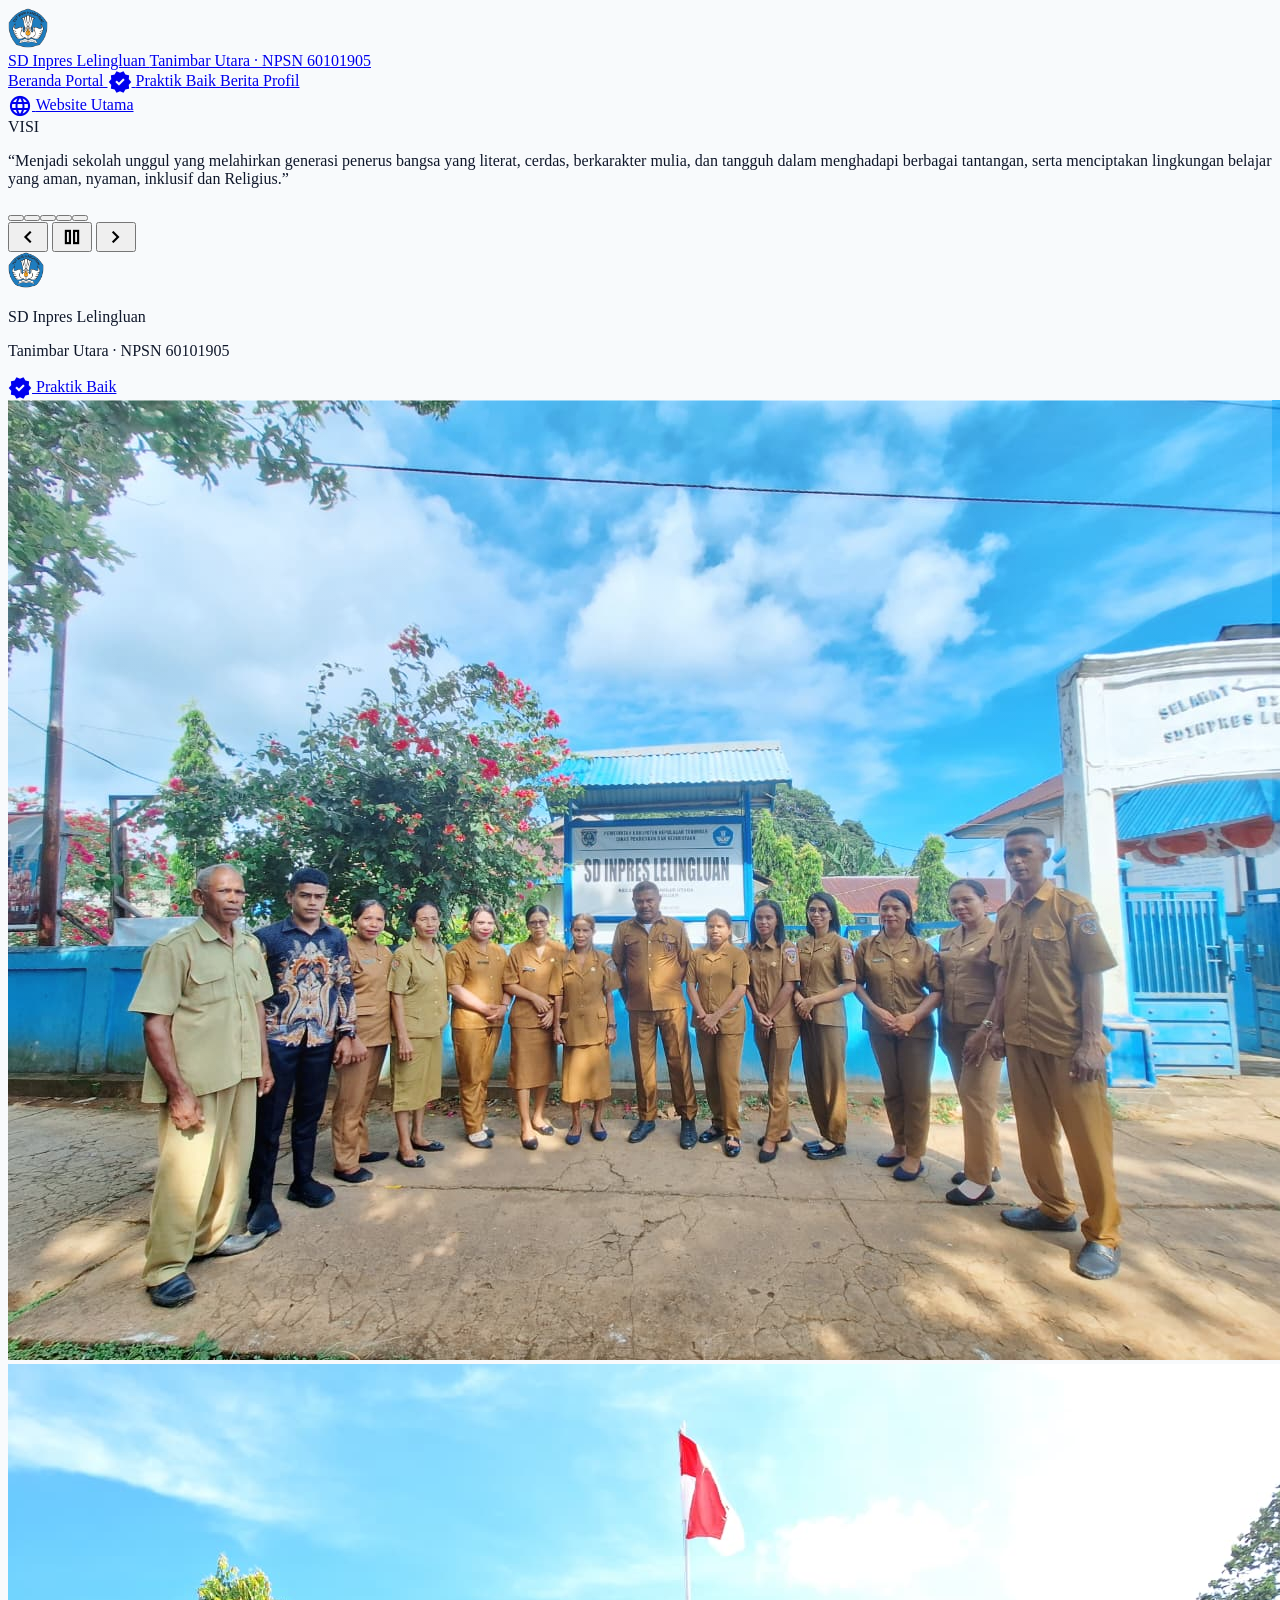
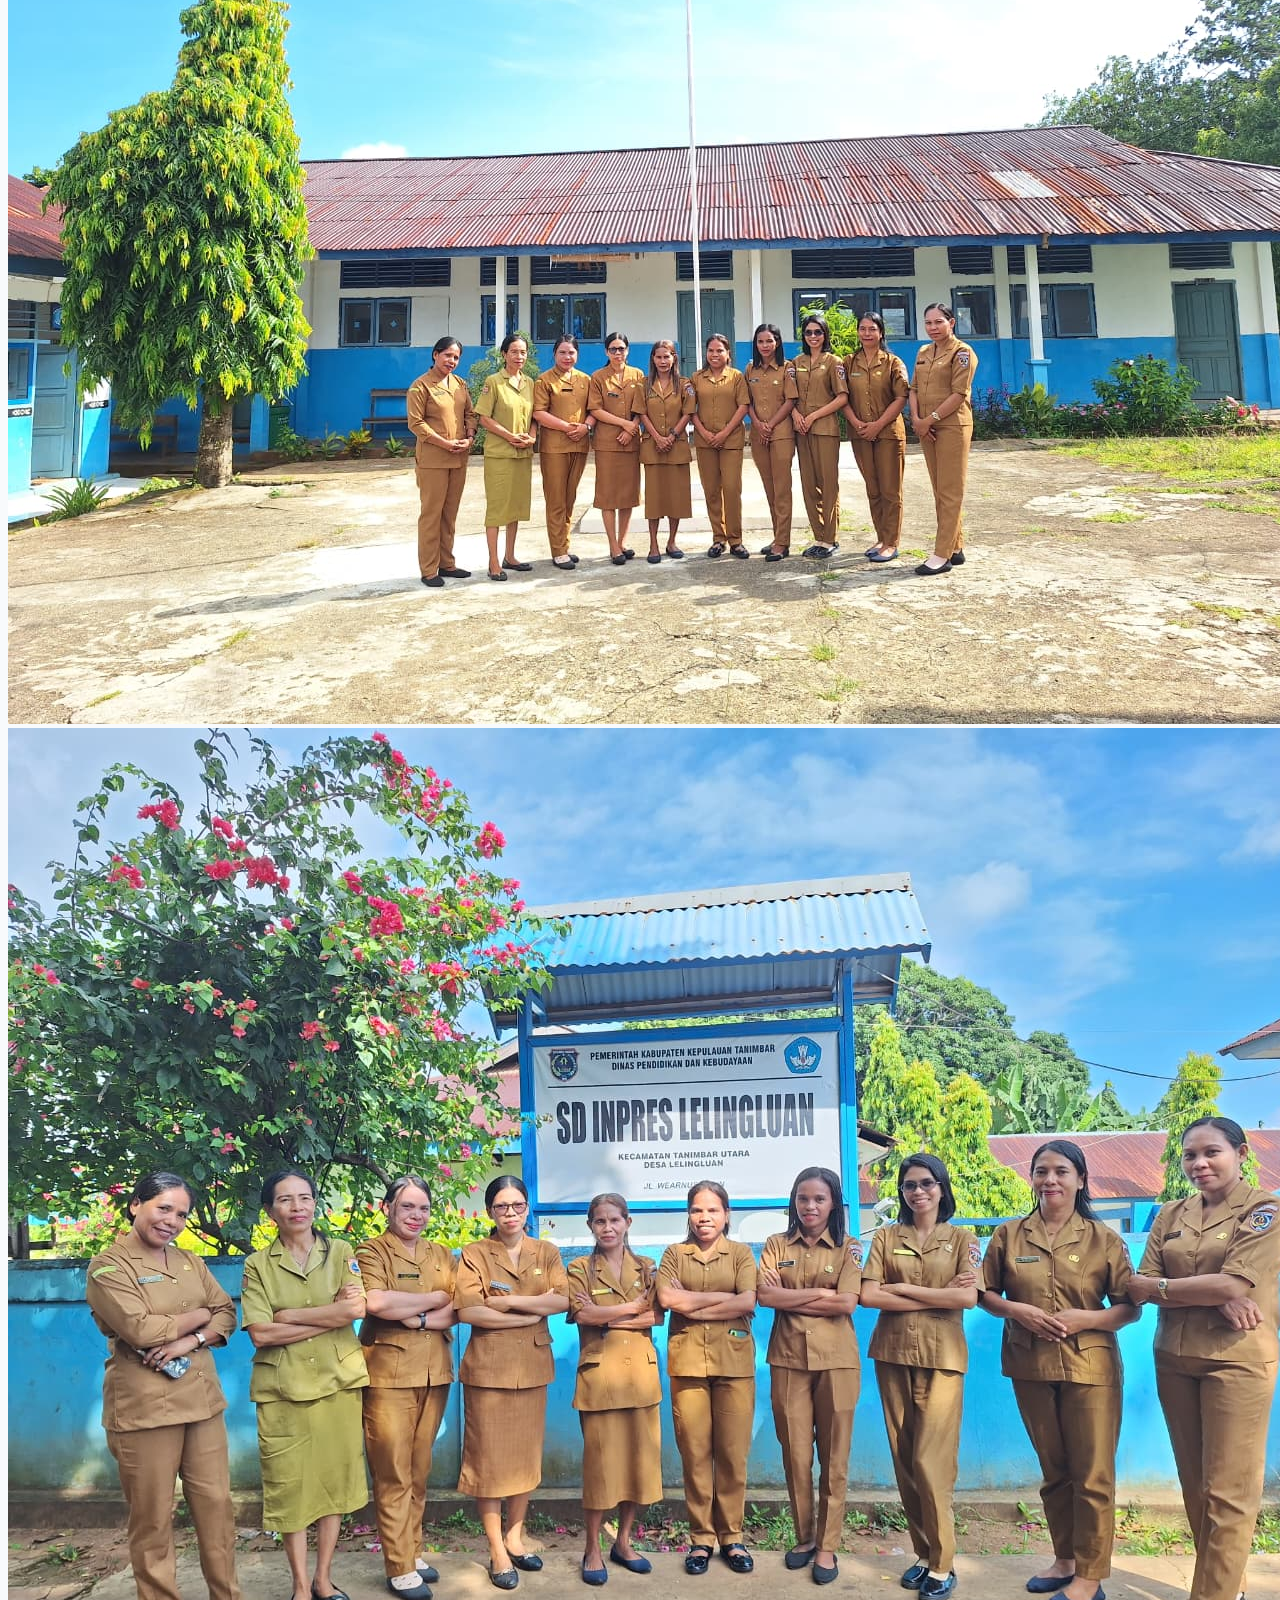
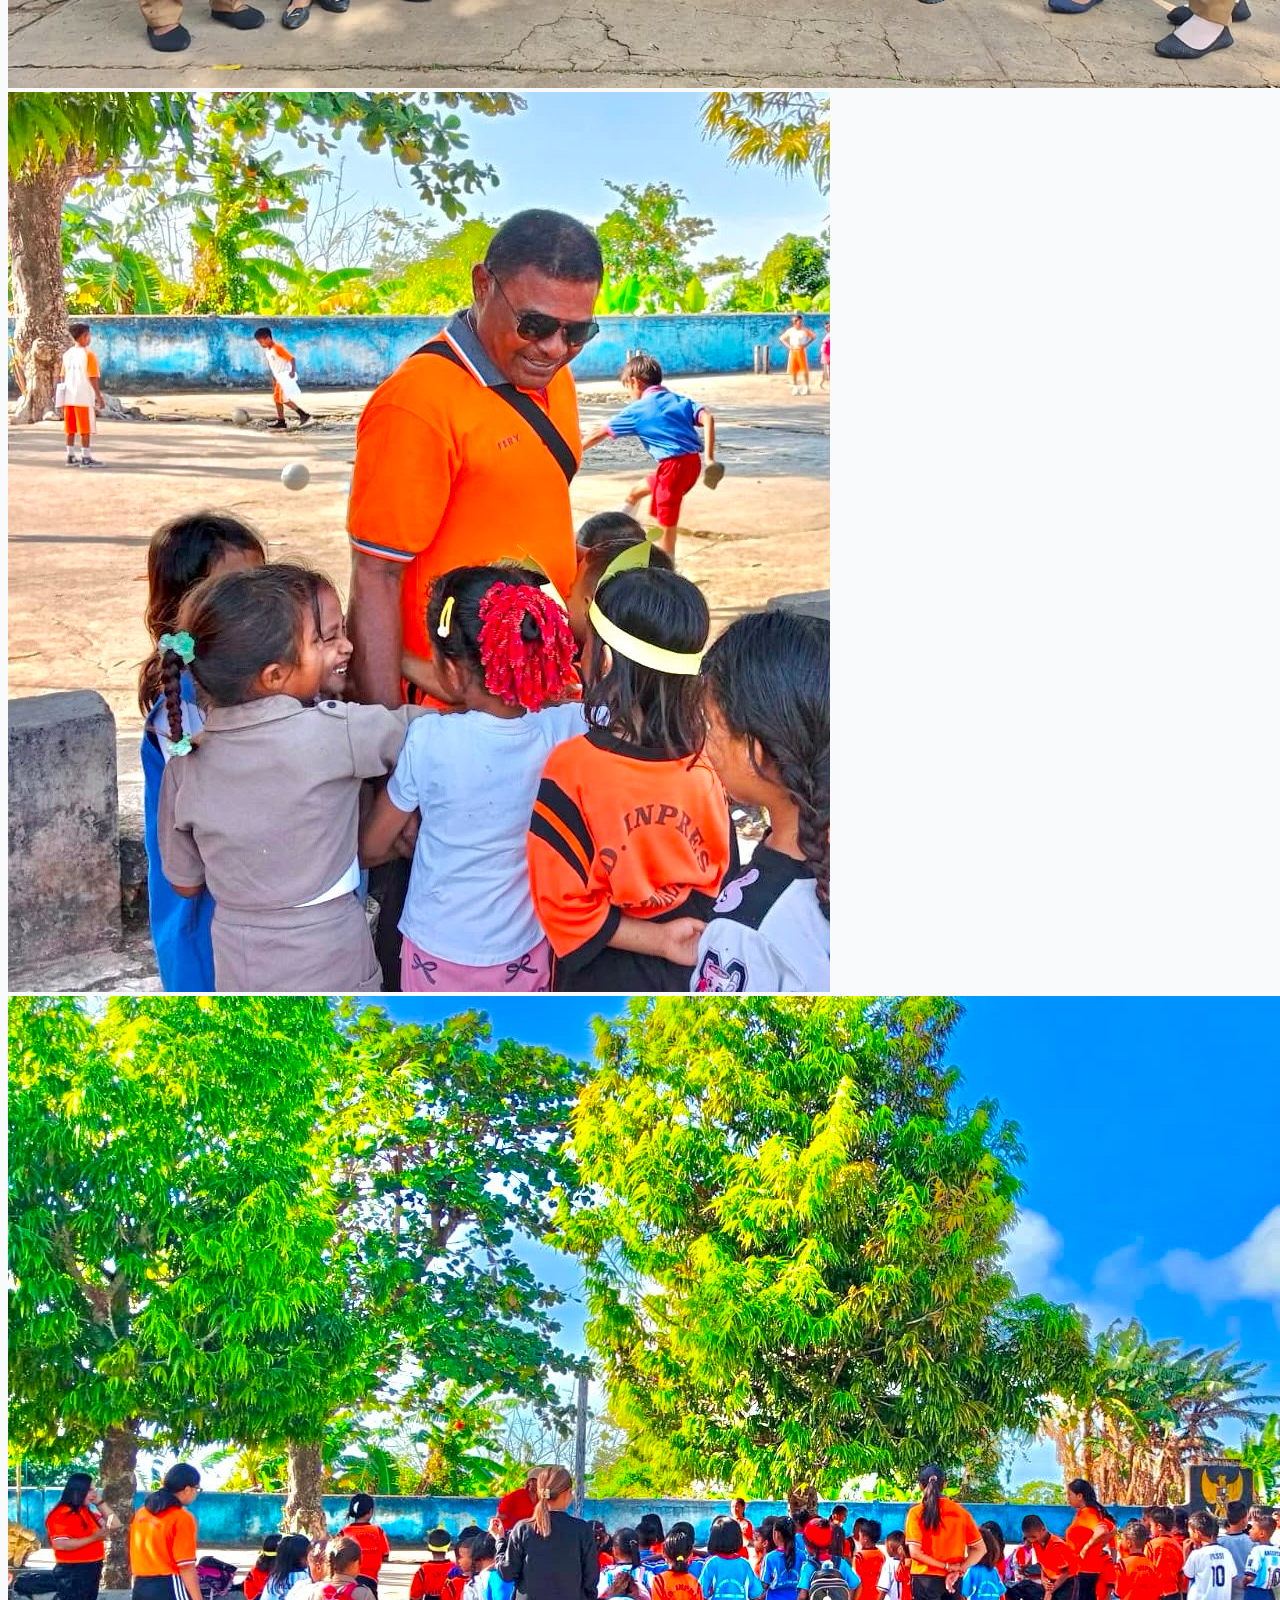
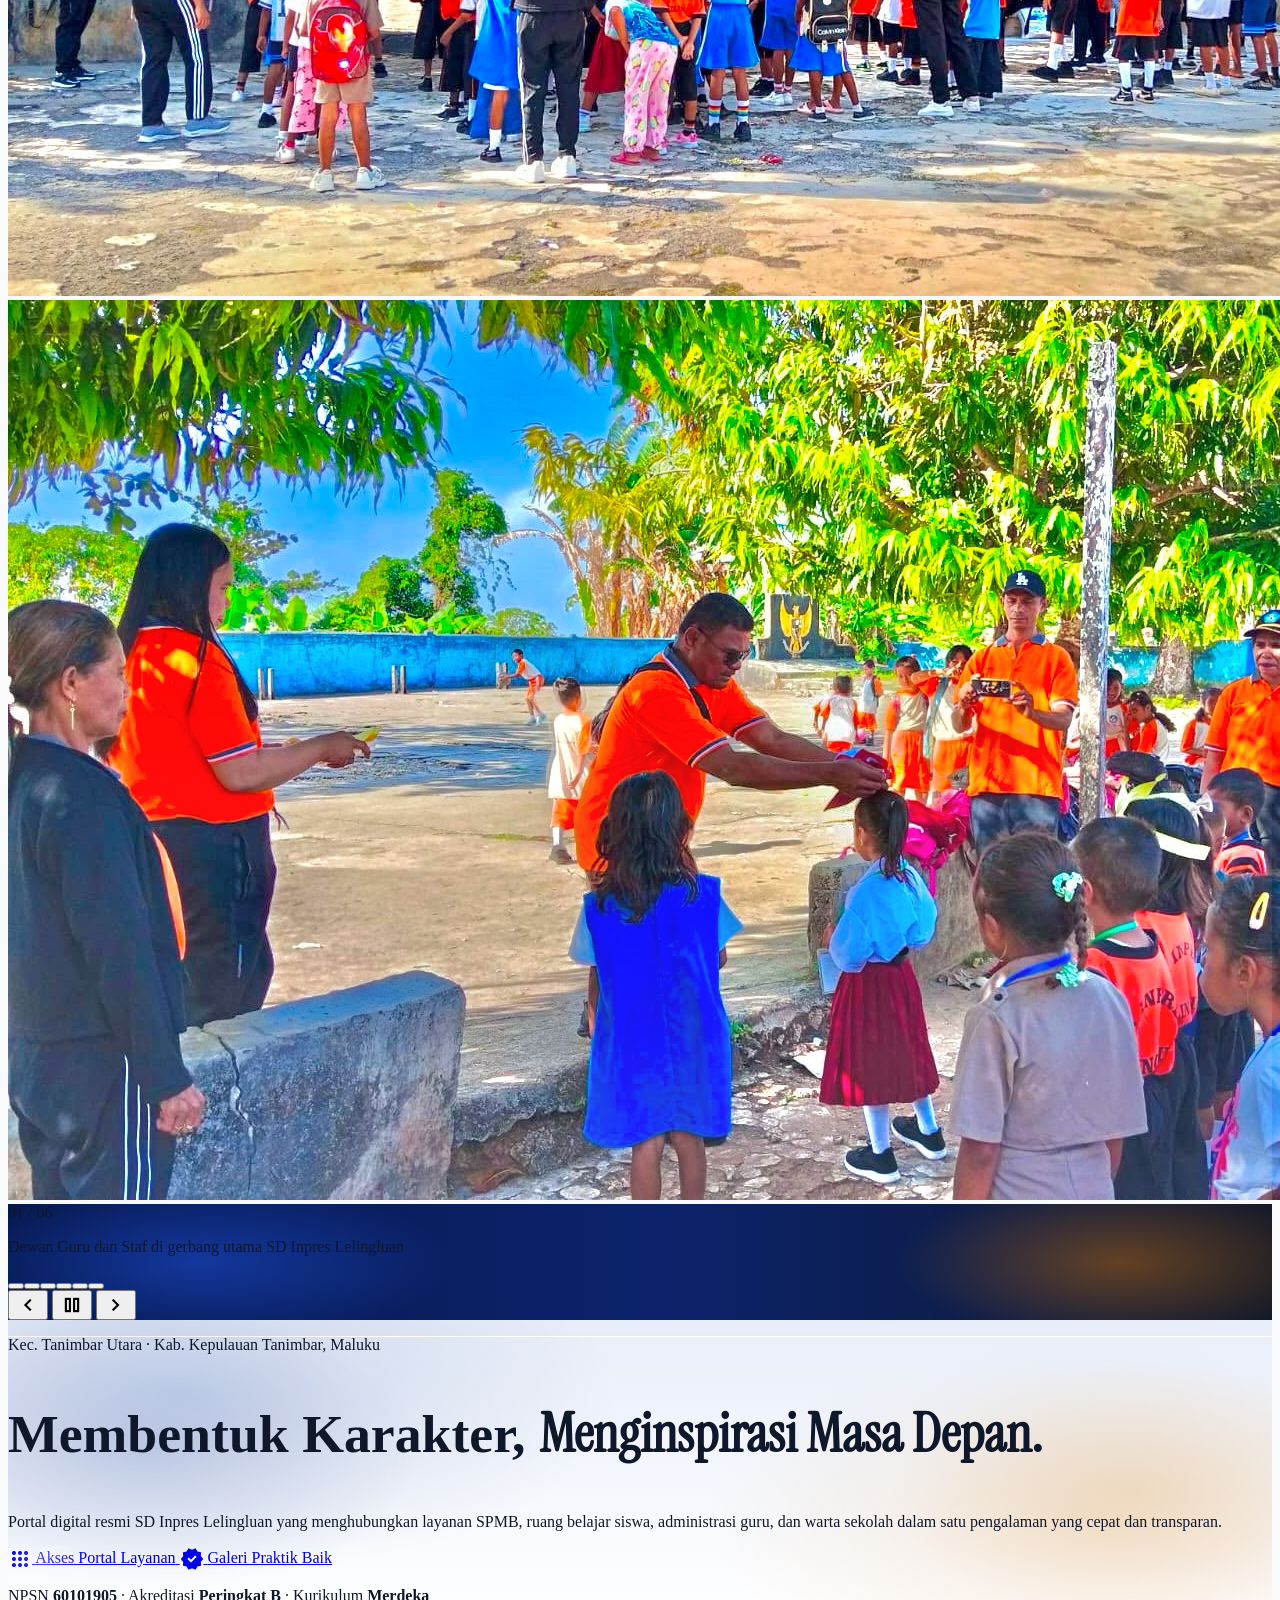
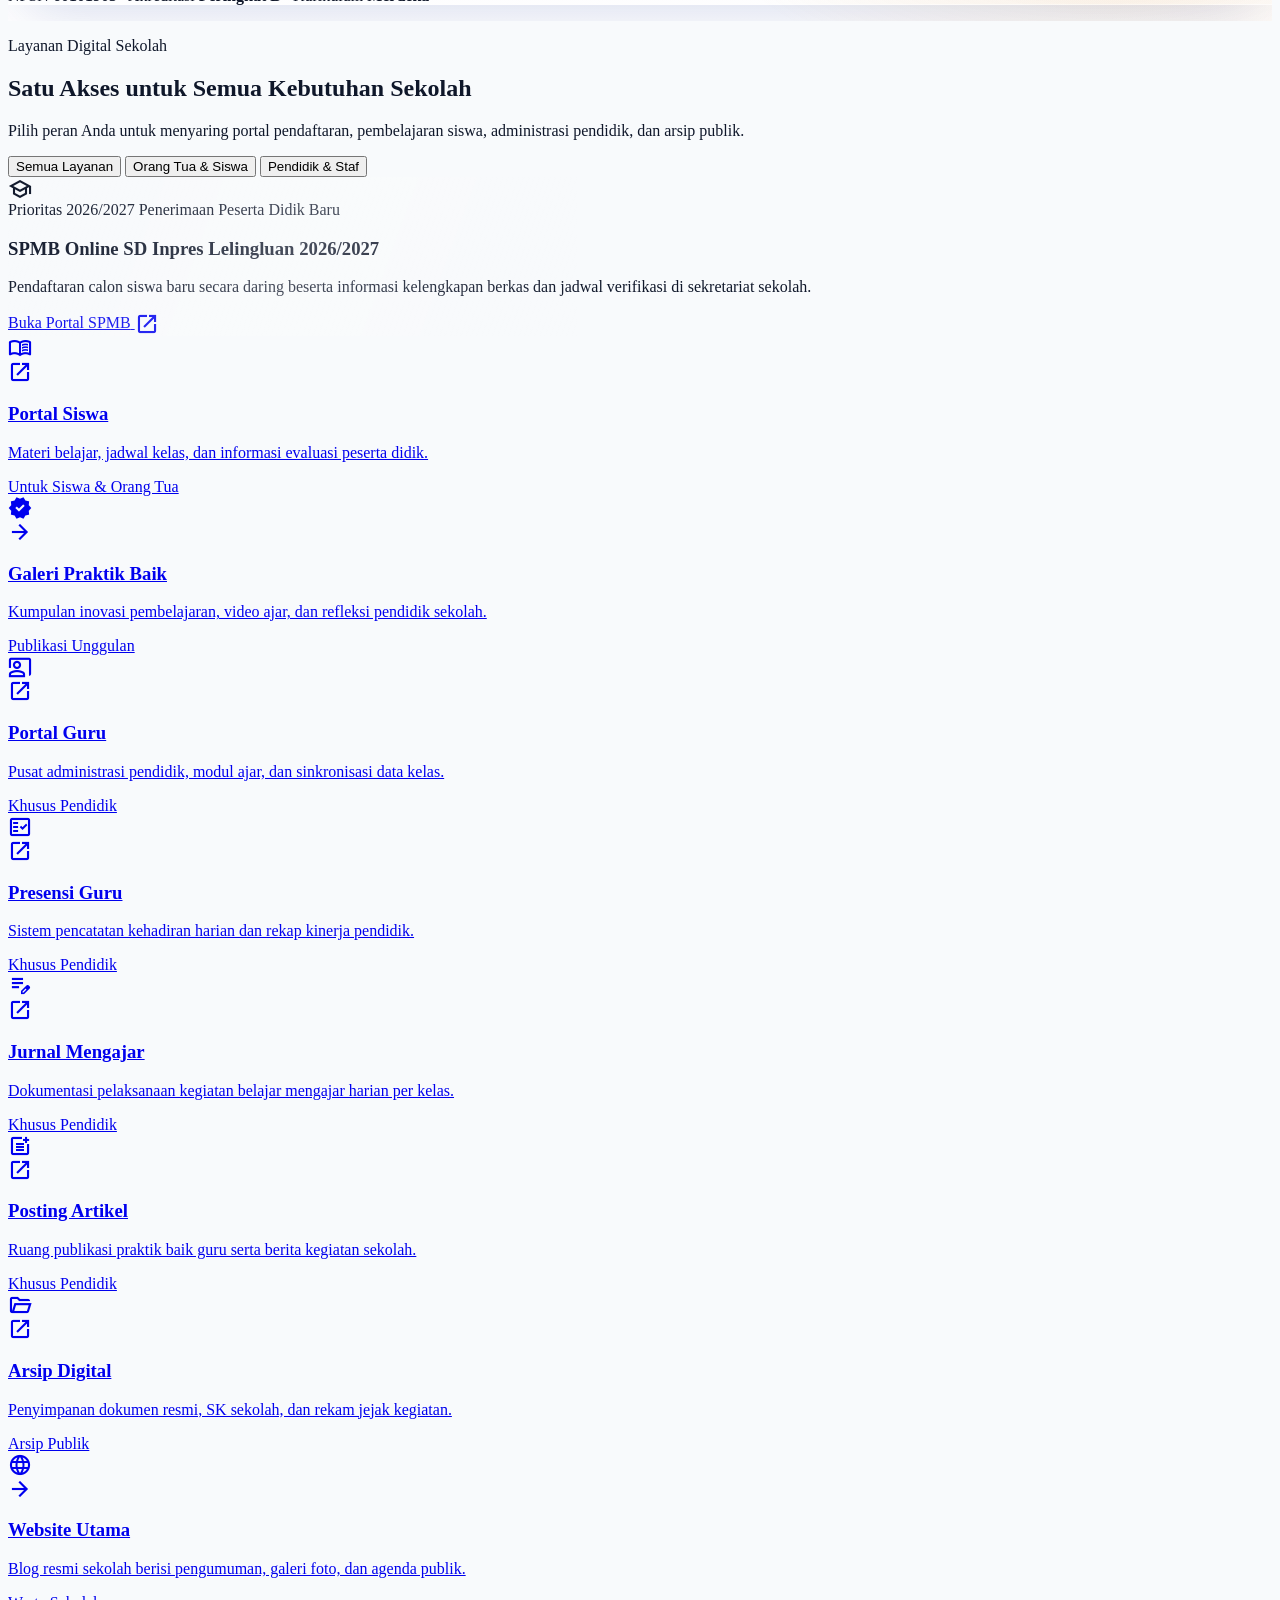
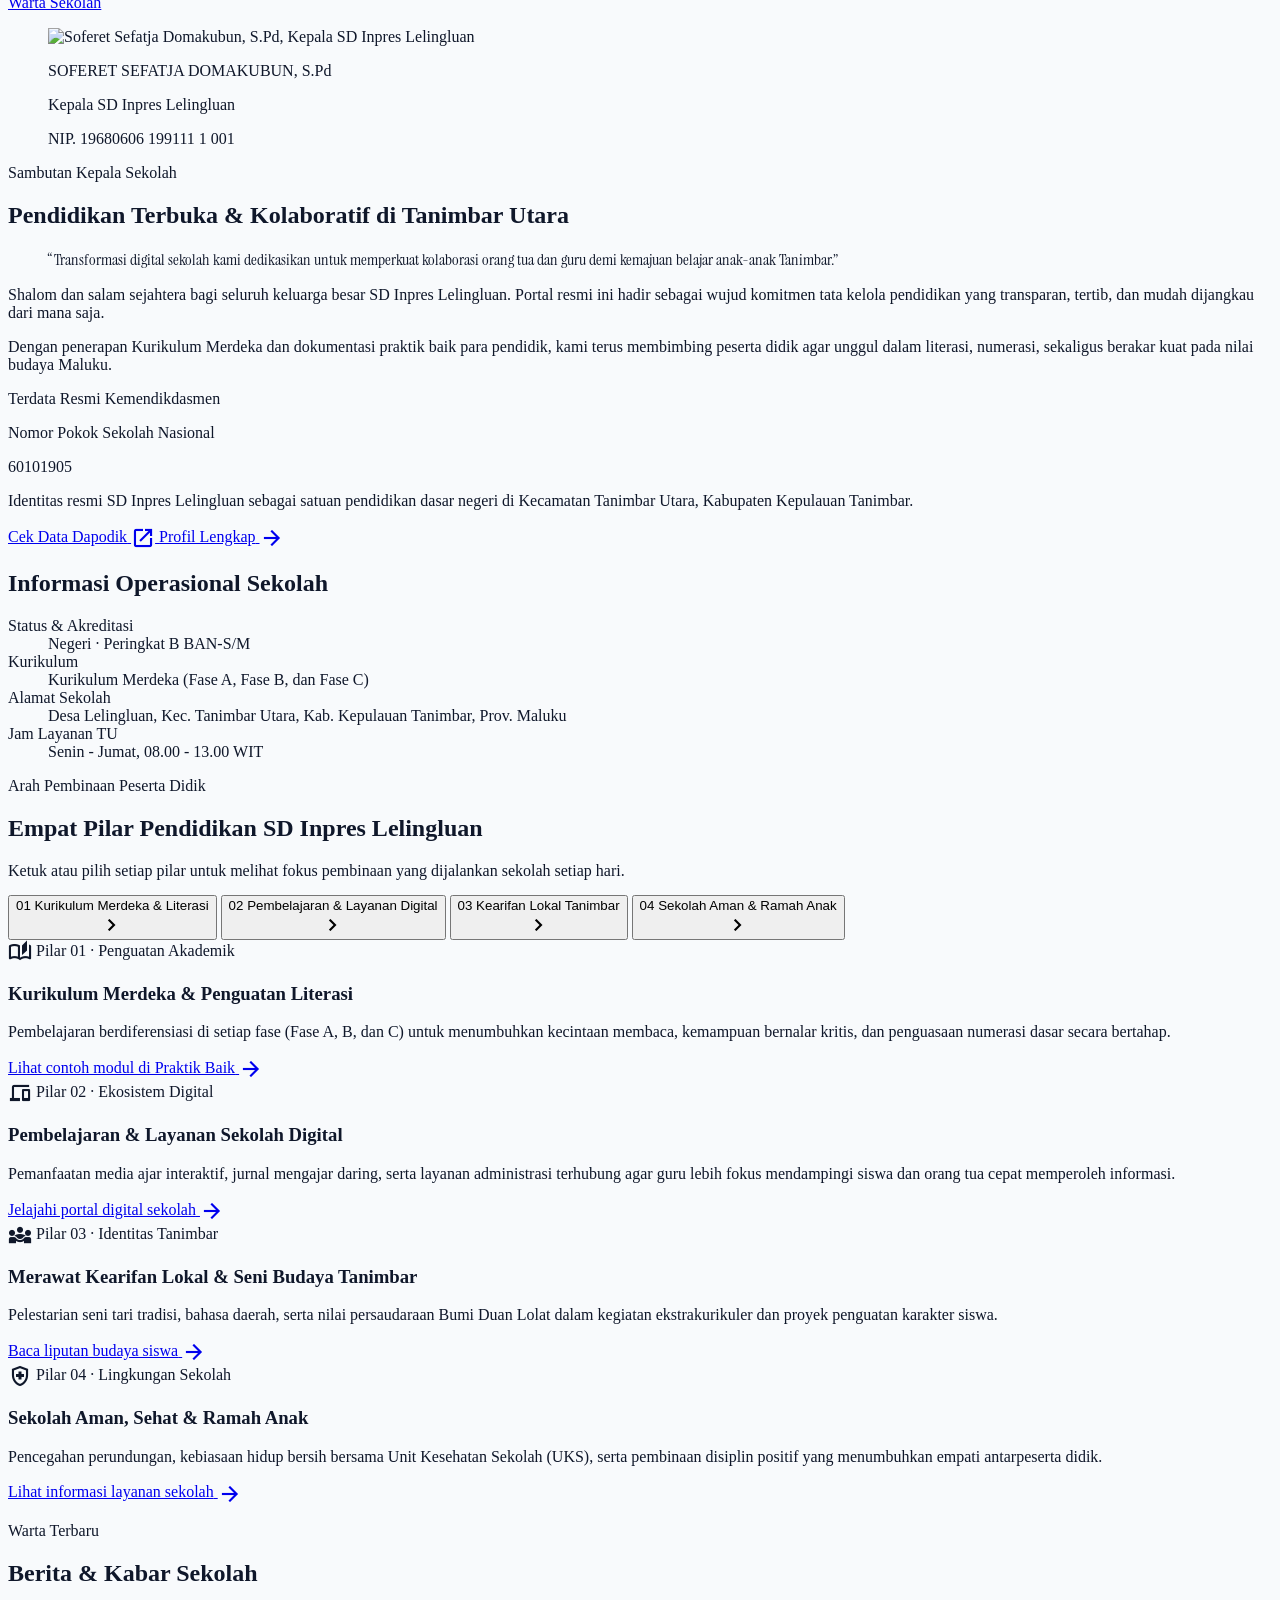
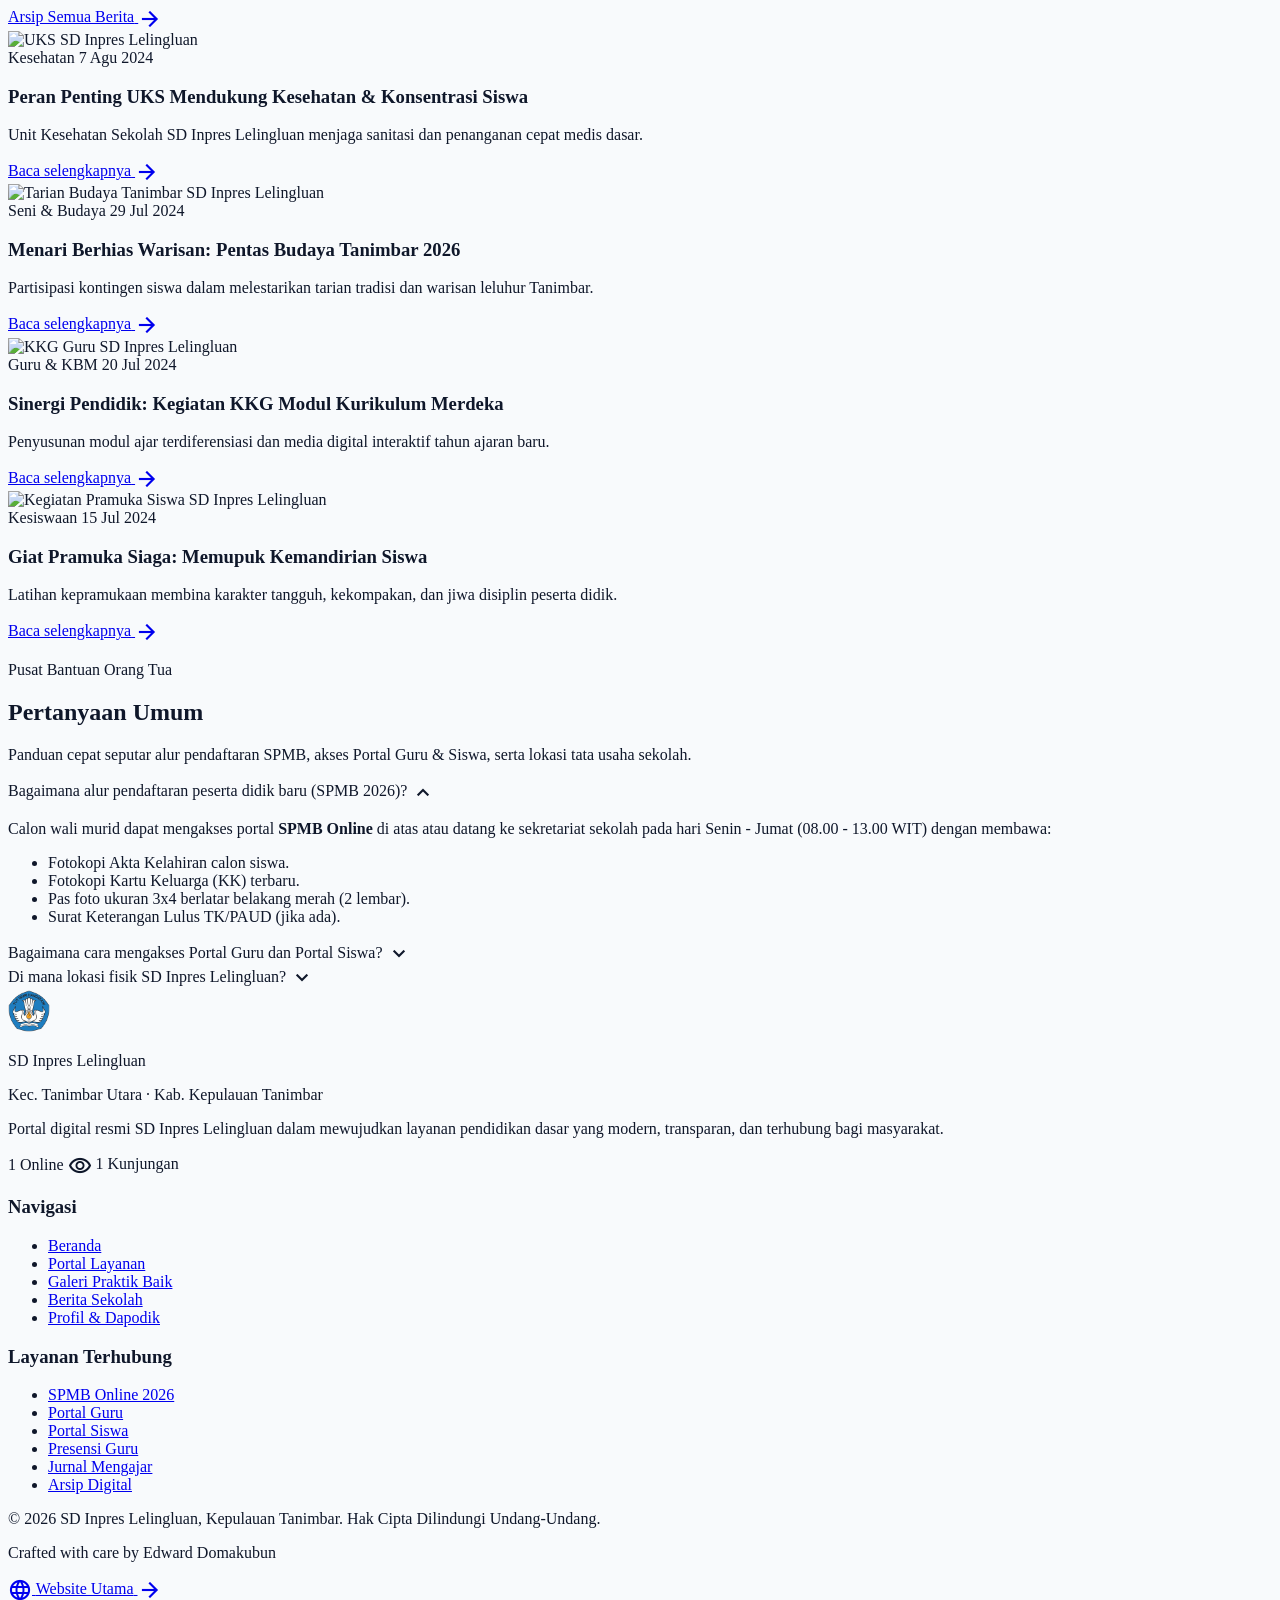
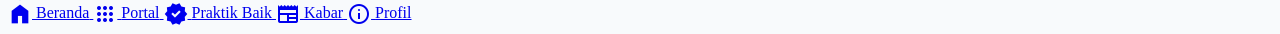
==== commit 28791132: "refactor: update UI styling, typography, and interactive components across landing pages" ====
--- a/index.html
+++ b/index.html
@@ -13,9 +13,9 @@
     content="Membentuk Karakter, Menginspirasi Masa Depan. SD Inpres Lelingluan, Kec. Tanimbar Utara, Kab. Kepulauan Tanimbar, Maluku.">
   <meta property="og:url" content="https://sdinpreslelingluan.com/">
   <meta property="og:image"
-    content="https://blogger.googleusercontent.com/img/b/R29vZ2xl/AVvXsEh7fRJe9SVBEej0swcVC4DM7hCsCrH-RTrh8f7bjetyGiuwXQ3DV6bvM2f-gEsF67S5Tlh7-VM-zLbuc_nR5X-VRsdqgILF_qUBhC8EG6getFTTbI4xJkPJRxFPf2UbibB2KyYwVt1_nnvNITK3Q3oNfyxU4nxTc7aGiASXRbiUWf31i5nKThNzZTZGQ5P5/s1280/img1.jpeg">
-
-  <title>SD Inpres Lelingluan - Portal Resmi &amp; Layanan Digital Terpadu</title>
+    content="https://sdinpreslelingluan.com/assets/herobanner_1.jpeg">
+
+  <title>SD Inpres Lelingluan | Portal Resmi &amp; Layanan Digital Terpadu</title>
 
   <!-- Favicon -->
   <link rel="icon" type="image/png" href="assets/favicon.png">
@@ -25,7 +25,7 @@
   <link rel="preconnect" href="https://fonts.googleapis.com">
   <link rel="preconnect" href="https://fonts.gstatic.com" crossorigin>
   <link
-    href="https://fonts.googleapis.com/css2?family=Fraunces:opsz,wght@9..144,500;9..144,600;9..144,700&amp;family=Plus+Jakarta+Sans:wght@400;500;600;700;800&amp;display=swap"
+    href="https://fonts.googleapis.com/css2?family=Instrument+Serif:ital@1&amp;family=Plus+Jakarta+Sans:wght@400;500;600;700;800&amp;display=swap"
     rel="stylesheet">
   <link
     href="https://fonts.googleapis.com/css2?family=Material+Symbols+Outlined:wght,FILL@100..700,0..1&amp;display=swap"
@@ -38,50 +38,48 @@
       theme: {
         extend: {
           fontFamily: {
-            display: ['"Fraunces"', 'Georgia', 'serif'],
-            sans: ['"Plus Jakarta Sans"', 'system-ui', 'sans-serif']
+            sans: ['"Plus Jakarta Sans"', 'system-ui', 'sans-serif'],
+            editorial: ['"Instrument Serif"', 'Georgia', 'serif']
           },
           colors: {
             primary: '#00288E',
-            'ground': '#FAF8F3',
-            'paper': '#FFFFFF',
-            'paper-muted': '#EFECE4',
-            'ink': '#111827',
-            'ink-muted': '#475569',
-            'rule': '#D8D3C8',
-            'ochre': '#B45309',
-            'ochre-soft': '#FEF3C7',
-            'ochre-ink': '#78350F',
-            'emerald-ink': '#047857'
+            'primary-mid': '#1E40AF',
+            accent: '#D97706',
+            'accent-ink': '#78350F',
+            'accent-soft': '#FEF3C7',
+            canvas: '#F8FAFC',
+            ink: '#0F172A'
           }
         }
       }
     }
   </script>
 
-  <!-- Shared Supplementary Styles -->
+  <!-- Shared Interactive & Motion Styles -->
   <link href="styles.css" rel="stylesheet">
 </head>
 
-<body class="bg-ground text-ink font-sans antialiased pb-24 md:pb-0">
+<body class="bg-canvas text-slate-900 font-sans antialiased pb-24 md:pb-0 selection:bg-[#00288E] selection:text-white">
+  <div class="scroll-progress-bar" aria-hidden="true"></div>
+
   <a href="#main-content"
-    class="visually-hidden inline-flex items-center min-h-[44px] bg-primary text-white px-4 py-2 font-bold text-sm focus:fixed focus:top-3 focus:left-3 focus:z-[60] focus:rounded-md">
+    class="visually-hidden inline-flex items-center min-h-[44px] bg-primary text-white px-4 py-2 font-bold text-sm focus:fixed focus:top-3 focus:left-3 focus:z-[80] focus:rounded-xl shadow-lg">
     Langsung ke konten utama
   </a>
 
   <!-- ============================================================== -->
   <!-- 1. TOP HEADER BAR & VISI MISI SLIDER (HIDDEN ON MOBILE)        -->
   <!-- ============================================================== -->
-  <header class="hidden md:block sticky top-0 z-50 bg-paper border-b border-rule">
+  <header class="hidden md:block sticky top-0 z-50 bg-white/90 backdrop-blur-md border-b border-slate-200/80">
     <div class="max-w-7xl mx-auto px-6 h-16 flex items-center justify-between gap-6">
       <a href="#beranda" class="flex items-center gap-3 group shrink-0">
         <img src="assets/logo.png" alt="Logo SD Inpres Lelingluan" width="40" height="40"
-          class="w-10 h-10 object-contain shrink-0">
+          class="w-10 h-10 object-contain shrink-0 transition-transform duration-300 group-hover:scale-105">
         <div class="leading-tight">
-          <span class="block font-display text-base font-bold text-ink tracking-tight group-hover:text-primary transition-colors">
+          <span class="block text-base font-extrabold tracking-tight text-slate-900 group-hover:text-primary transition-colors">
             SD Inpres Lelingluan
           </span>
-          <span class="block text-[11px] font-semibold uppercase tracking-wider text-ink-muted">
+          <span class="block text-[11px] font-semibold tracking-wide text-slate-500">
             Tanimbar Utara &middot; NPSN <span class="tabular-nums">60101905</span>
           </span>
         </div>
@@ -89,68 +87,67 @@
 
       <nav aria-label="Navigasi Utama" class="flex items-center gap-1 lg:gap-2">
         <a href="#beranda"
-          class="px-3 min-h-[44px] inline-flex items-center text-sm font-semibold text-ink hover:text-primary transition-colors">
+          class="px-3.5 min-h-[44px] inline-flex items-center rounded-lg text-sm font-semibold text-slate-800 hover:bg-slate-100 hover:text-primary transition-colors">
           Beranda
         </a>
         <a href="#portal"
-          class="px-3 min-h-[44px] inline-flex items-center text-sm font-semibold text-ink-muted hover:text-primary transition-colors">
-          Portal Layanan
+          class="px-3.5 min-h-[44px] inline-flex items-center rounded-lg text-sm font-semibold text-slate-600 hover:bg-slate-100 hover:text-primary transition-colors">
+          Portal
         </a>
         <a href="praktik-baik"
-          class="px-3 min-h-[44px] inline-flex items-center gap-1.5 text-sm font-bold text-ochre-ink hover:text-ochre transition-colors">
-          <span class="material-symbols-outlined text-[16px] text-ochre" aria-hidden="true">verified</span>
+          class="px-3.5 min-h-[44px] inline-flex items-center gap-1.5 rounded-lg text-sm font-bold text-accent-ink bg-accent-soft/80 hover:bg-accent-soft border border-amber-200/80 transition-colors">
+          <span class="material-symbols-outlined text-[17px] text-accent material-symbols-fill" aria-hidden="true">verified</span>
           <span>Praktik Baik</span>
         </a>
         <a href="#berita"
-          class="px-3 min-h-[44px] inline-flex items-center text-sm font-semibold text-ink-muted hover:text-primary transition-colors">
+          class="px-3.5 min-h-[44px] inline-flex items-center rounded-lg text-sm font-semibold text-slate-600 hover:bg-slate-100 hover:text-primary transition-colors">
           Berita
         </a>
         <a href="#profil"
-          class="px-3 min-h-[44px] inline-flex items-center text-sm font-semibold text-ink-muted hover:text-primary transition-colors">
+          class="px-3.5 min-h-[44px] inline-flex items-center rounded-lg text-sm font-semibold text-slate-600 hover:bg-slate-100 hover:text-primary transition-colors">
           Profil
         </a>
       </nav>
 
       <div class="flex items-center gap-3 shrink-0">
         <a href="https://blog.sdinpreslelingluan.com"
-          class="inline-flex items-center gap-2 min-h-[44px] px-4 rounded-md bg-primary text-white text-sm font-semibold hover:bg-[#001F70] transition-colors">
+          class="inline-flex items-center gap-2 min-h-[44px] px-4 rounded-xl bg-primary text-white text-sm font-bold shadow-xs hover:bg-primary-mid hover:shadow-md active:scale-[0.98] transition-all">
           <span class="material-symbols-outlined text-[18px]" aria-hidden="true">language</span>
           <span>Website Utama</span>
         </a>
       </div>
     </div>
 
-    <!-- Visi & Misi Slider Utility Strip -->
-    <div id="visi-misi-slider" class="bg-ground border-t border-rule" aria-label="Visi dan Misi Sekolah">
+    <!-- Visi & Misi Slider Strip -->
+    <div id="visi-misi-slider" class="bg-slate-50/90 border-t border-slate-200/70" aria-label="Visi dan Misi Sekolah">
       <div class="max-w-7xl mx-auto px-6 min-h-[46px] flex items-center justify-between gap-4">
         <div class="flex items-center gap-3 min-w-0 flex-1 py-1.5">
           <span id="visi-misi-badge"
-            class="px-2 py-0.5 rounded-xs text-[11px] font-bold uppercase tracking-wider shrink-0 bg-ochre-soft text-ochre-ink border border-[#D97706]">
+            class="px-2.5 py-0.5 rounded-md text-[11px] font-bold uppercase tracking-wider shrink-0 bg-accent-soft text-accent-ink border border-amber-300">
             VISI
           </span>
           <p id="visi-misi-text"
-            class="text-xs lg:text-sm text-ink truncate transition-opacity duration-200 font-medium"
+            class="text-xs lg:text-sm text-slate-700 truncate transition-opacity duration-200 font-medium"
             title="Menjadi sekolah unggul yang melahirkan generasi penerus bangsa yang literat, cerdas, berkarakter mulia, dan tangguh dalam menghadapi berbagai tantangan, serta menciptakan lingkungan belajar yang aman, nyaman, inklusif dan Religius.">
             &ldquo;Menjadi sekolah unggul yang melahirkan generasi penerus bangsa yang literat, cerdas, berkarakter mulia, dan tangguh dalam menghadapi berbagai tantangan, serta menciptakan lingkungan belajar yang aman, nyaman, inklusif dan Religius.&rdquo;
           </p>
         </div>
 
         <div class="flex items-center gap-1 shrink-0">
-          <div id="visi-misi-dots" class="flex items-center" role="group" aria-label="Indikator slide Visi &amp; Misi">
-          </div>
-          <div class="flex items-center border-l border-rule pl-2 ml-1">
+          <div id="visi-misi-dots" class="flex items-center" role="group" aria-label="Indikator slide Visi &amp; Misi"></div>
+          <div class="flex items-center border-l border-slate-200 pl-2 ml-1">
             <button id="visi-misi-prev" type="button"
-              class="min-w-[44px] min-h-[44px] inline-flex items-center justify-center text-ink-muted hover:text-primary transition-colors"
+              class="min-w-[44px] min-h-[44px] inline-flex items-center justify-center rounded-lg text-slate-600 hover:text-primary hover:bg-white transition-colors"
               aria-label="Slide Visi dan Misi sebelumnya">
               <span class="material-symbols-outlined text-[18px]" aria-hidden="true">chevron_left</span>
             </button>
             <button id="visi-misi-toggle" type="button" aria-pressed="false"
-              class="min-w-[44px] min-h-[44px] inline-flex items-center justify-center text-ink-muted hover:text-primary transition-colors"
+              class="min-w-[44px] min-h-[44px] inline-flex items-center justify-center rounded-lg text-slate-600 hover:text-primary hover:bg-white transition-colors"
               aria-label="Jeda otomatis Visi dan Misi">
               <span class="material-symbols-outlined text-[18px]" aria-hidden="true">pause</span>
             </button>
             <button id="visi-misi-next" type="button"
-              class="min-w-[44px] min-h-[44px] inline-flex items-center justify-center text-ink-muted hover:text-primary transition-colors"
+              class="min-w-[44px] min-h-[44px] inline-flex items-center justify-center rounded-lg text-slate-600 hover:text-primary hover:bg-white transition-colors"
               aria-label="Slide Visi dan Misi berikutnya">
               <span class="material-symbols-outlined text-[18px]" aria-hidden="true">chevron_right</span>
             </button>
@@ -162,353 +159,431 @@
 
   <main id="main-content">
     <!-- ============================================================== -->
-    <!-- 2. HERO SECTION (ASYMMETRIC CIVIC EDITORIAL SPREAD)            -->
-    <!-- ============================================================== -->
-    <section id="beranda" class="border-b border-rule bg-ground">
-      <div class="max-w-7xl mx-auto px-4 sm:px-6 pt-5 pb-10 sm:py-12 lg:py-16">
-        <!-- Mobile Identity Strip (shown only below md when desktop header is hidden) -->
-        <div class="flex md:hidden items-center justify-between gap-3 pb-5 mb-6 border-b border-rule">
-          <div class="flex items-center gap-2.5 min-w-0">
-            <img src="assets/logo.png" alt="Logo SD Inpres Lelingluan" width="36" height="36"
-              class="w-9 h-9 object-contain shrink-0">
-            <div class="min-w-0 leading-tight">
-              <p class="font-display text-sm font-bold text-ink truncate">SD Inpres Lelingluan</p>
-              <p class="text-[11px] font-medium text-ink-muted truncate">Tanimbar Utara &middot; NPSN 60101905</p>
-            </div>
-          </div>
-          <a href="praktik-baik"
-            class="shrink-0 inline-flex items-center gap-1 min-h-[44px] px-3 rounded-md bg-ochre-soft text-ochre-ink border border-[#D97706] text-xs font-bold">
-            <span class="material-symbols-outlined text-[15px]" aria-hidden="true">verified</span>
-            <span>Praktik Baik</span>
-          </a>
-        </div>
-
-        <div class="grid grid-cols-1 lg:grid-cols-12 gap-8 lg:gap-12 items-center">
-          <!-- Left Editorial Column -->
-          <div class="lg:col-span-6 space-y-5">
-            <p class="text-xs font-bold uppercase tracking-[0.14em] text-primary">
-              Sekolah Dasar Negeri &middot; Kec. Tanimbar Utara, Kab. Kepulauan Tanimbar, Maluku
+    <!-- 2. FULL-BLEED HERO BANNER STAGE + UNOBSTRUCTED EDITORIAL BAND  -->
+    <!-- ============================================================== -->
+    <section id="beranda" class="bg-white border-b border-slate-200">
+      <!-- Mobile Top Identity Row (above photo so zero UI covers banner) -->
+      <div class="flex md:hidden items-center justify-between gap-3 px-4 py-2.5 bg-white border-b border-slate-200 hero-animate">
+        <div class="flex items-center gap-2.5 min-w-0">
+          <img src="assets/logo.png" alt="Logo SD Inpres Lelingluan" width="36" height="36"
+            class="w-9 h-9 object-contain shrink-0">
+          <div class="min-w-0 leading-tight">
+            <p class="text-sm font-extrabold tracking-tight text-slate-900 truncate">SD Inpres Lelingluan</p>
+            <p class="text-[11px] font-medium text-slate-500 truncate">Tanimbar Utara &middot; NPSN 60101905</p>
+          </div>
+        </div>
+        <a href="praktik-baik"
+          class="shrink-0 inline-flex items-center gap-1 min-h-[44px] px-3.5 rounded-xl bg-accent-soft text-accent-ink border border-amber-300 text-xs font-extrabold active:scale-[0.97] transition-transform">
+          <span class="material-symbols-outlined text-[15px] text-accent material-symbols-fill" aria-hidden="true">verified</span>
+          <span>Praktik Baik</span>
+        </a>
+      </div>
+
+      <!-- Full-Bleed Edge-to-Edge Crystal Glass Banner Stage (100% unobstructed photo) -->
+      <div id="hero-banner-carousel" class="w-full select-none">
+        <div class="hero-glass-stage relative w-full aspect-[4/3] sm:aspect-[16/9] md:aspect-auto md:h-[420px] lg:h-[470px] xl:h-[520px] bg-slate-900 overflow-hidden">
+          <!-- Slide 1 (LCP Hero Image) -->
+          <img src="assets/herobanner_1.jpeg"
+            data-hero-slide="0"
+            data-caption="Dewan Guru dan Staf di gerbang utama SD Inpres Lelingluan"
+            alt="Dewan guru dan staf SD Inpres Lelingluan berfoto bersama di depan papan nama sekolah"
+            width="1280" height="960" fetchpriority="high" decoding="sync"
+            class="hero-slide absolute inset-0 w-full h-full object-cover object-[50%_65%] opacity-100 scale-100 transition-all duration-700 ease-out">
+
+          <!-- Slide 2 -->
+          <img src="assets/herobanner_2.jpeg"
+            data-hero-slide="1"
+            data-caption="Pendidik SD Inpres Lelingluan di halaman utama sekolah"
+            alt="Para ibu guru SD Inpres Lelingluan berfoto di lapangan sekolah di bawah tiang bendera"
+            width="1280" height="960" loading="lazy" fetchpriority="low" decoding="async"
+            class="hero-slide absolute inset-0 w-full h-full object-cover object-[50%_68%] opacity-0 scale-[1.03] pointer-events-none transition-all duration-700 ease-out">
+
+          <!-- Slide 3 -->
+          <img src="assets/herobanner_3.jpeg"
+            data-hero-slide="2"
+            data-caption="Kebersamaan guru di depan papan nama resmi sekolah"
+            alt="Barisan guru SD Inpres Lelingluan berdiri bersama di depan papan nama sekolah"
+            width="1280" height="960" loading="lazy" fetchpriority="low" decoding="async"
+            class="hero-slide absolute inset-0 w-full h-full object-cover object-[50%_52%] opacity-0 scale-[1.03] pointer-events-none transition-all duration-700 ease-out">
+
+          <!-- Slide 4 -->
+          <img src="assets/herobanner_4.jpeg"
+            data-hero-slide="3"
+            data-caption="Kepala Sekolah menyapa hangat peserta didik saat kegiatan luar kelas"
+            alt="Kepala SD Inpres Lelingluan berbincang akrab dengan siswa-siswi di halaman sekolah"
+            width="822" height="900" loading="lazy" fetchpriority="low" decoding="async"
+            class="hero-slide absolute inset-0 w-full h-full object-cover object-[50%_30%] opacity-0 scale-[1.03] pointer-events-none transition-all duration-700 ease-out">
+
+          <!-- Slide 5 -->
+          <img src="assets/herobanner_5.jpeg"
+            data-hero-slide="4"
+            data-caption="Kegiatan senam dan olahraga pagi bersama warga sekolah"
+            alt="Guru dan peserta didik SD Inpres Lelingluan berkumpul bersama dalam kegiatan olahraga pagi di halaman sekolah"
+            width="1600" height="900" loading="lazy" fetchpriority="low" decoding="async"
+            class="hero-slide absolute inset-0 w-full h-full object-cover object-[50%_58%] opacity-0 scale-[1.03] pointer-events-none transition-all duration-700 ease-out">
+
+          <!-- Slide 6 -->
+          <img src="assets/herobanner_6.jpeg"
+            data-hero-slide="5"
+            data-caption="Pendampingan langsung siswa dalam kegiatan sekolah di lapangan"
+            alt="Guru dan Kepala Sekolah mendampingi peserta didik pada kegiatan lapangan di halaman SD Inpres Lelingluan"
+            width="1600" height="900" loading="lazy" fetchpriority="low" decoding="async"
+            class="hero-slide absolute inset-0 w-full h-full object-cover object-[50%_45%] opacity-0 scale-[1.03] pointer-events-none transition-all duration-700 ease-out">
+        </div>
+
+        <!-- Smoked Frosted-Glass Gallery Control Bar Directly Beneath Photo -->
+        <div class="hero-glass-bar-backdrop relative overflow-hidden">
+          <div class="bg-slate-950/45 backdrop-blur-xl text-white border-y border-white/25 shadow-[inset_0_1px_0_rgba(255,255,255,0.28)]">
+            <div class="max-w-7xl mx-auto px-4 sm:px-6 py-2.5 flex flex-col sm:flex-row sm:items-center justify-between gap-2.5">
+              <div class="flex items-center gap-2.5 min-w-0">
+                <span id="hero-slide-counter"
+                  class="px-2.5 py-0.5 rounded-md bg-amber-400/95 text-slate-950 text-[11px] font-extrabold tracking-wider tabular-nums shrink-0 shadow-[inset_0_1px_0_rgba(255,255,255,0.55)]">
+                  01 / 06
+                </span>
+                <p id="hero-slide-caption" class="text-xs sm:text-sm font-semibold text-white/95 truncate">
+                  Dewan Guru dan Staf di gerbang utama SD Inpres Lelingluan
+                </p>
+              </div>
+
+              <div class="flex items-center justify-between sm:justify-end gap-3 shrink-0">
+                <div id="hero-dots" class="flex items-center gap-0.5" role="group"
+                  aria-label="Pilih foto hero banner"></div>
+                <div class="flex items-center gap-1.5 border-l border-white/20 pl-3">
+                  <button id="hero-prev" type="button"
+                    class="min-w-[44px] min-h-[44px] inline-flex items-center justify-center rounded-xl bg-white/12 text-white border border-white/25 shadow-[inset_0_1px_0_rgba(255,255,255,0.25)] hover:bg-white/25 hover:border-white/45 transition-all active:scale-95"
+                    aria-label="Foto hero sebelumnya">
+                    <span class="material-symbols-outlined text-[20px]" aria-hidden="true">chevron_left</span>
+                  </button>
+                  <button id="hero-toggle" type="button" aria-pressed="false"
+                    class="min-w-[44px] min-h-[44px] inline-flex items-center justify-center rounded-xl bg-white/12 text-white border border-white/25 shadow-[inset_0_1px_0_rgba(255,255,255,0.25)] hover:bg-white/25 hover:border-white/45 transition-all active:scale-95"
+                    aria-label="Jeda putar otomatis galeri hero">
+                    <span class="material-symbols-outlined text-[19px]" aria-hidden="true">pause</span>
+                  </button>
+                  <button id="hero-next" type="button"
+                    class="min-w-[44px] min-h-[44px] inline-flex items-center justify-center rounded-xl bg-white/12 text-white border border-white/25 shadow-[inset_0_1px_0_rgba(255,255,255,0.25)] hover:bg-white/25 hover:border-white/45 transition-all active:scale-95"
+                    aria-label="Foto hero berikutnya">
+                    <span class="material-symbols-outlined text-[20px]" aria-hidden="true">chevron_right</span>
+                  </button>
+                </div>
+              </div>
+            </div>
+          </div>
+        </div>
+      </div>
+
+      <!-- Frosted Crystal Glass Hero Editorial & CTA Card Beneath Banner -->
+      <div class="hero-glass-backdrop py-6 sm:py-8 lg:py-9 px-4 sm:px-6">
+        <div class="max-w-7xl mx-auto">
+          <div class="hero-glass-panel bg-white/65 backdrop-blur-xl border border-white/90 rounded-2xl sm:rounded-3xl p-5 sm:p-7 lg:p-9">
+            <div class="grid grid-cols-1 lg:grid-cols-12 gap-6 lg:gap-10 items-center">
+              <div class="lg:col-span-7 space-y-3">
+                <p class="hero-animate hero-delay-1 text-xs sm:text-sm font-bold text-primary tracking-wide">
+                  Kec. Tanimbar Utara &middot; Kab. Kepulauan Tanimbar, Maluku
+                </p>
+                <h1 class="hero-animate hero-delay-2 font-extrabold text-slate-900 tracking-[-0.03em] leading-[1.08]"
+                  style="font-size: clamp(2rem, 4.2vw, 3.375rem);">
+                  Membentuk Karakter,
+                  <span class="font-editorial italic font-normal text-primary block sm:inline">
+                    Menginspirasi Masa Depan.
+                  </span>
+                </h1>
+                <p class="hero-animate hero-delay-3 text-sm sm:text-base text-slate-700 leading-relaxed max-w-[58ch]">
+                  Portal digital resmi SD Inpres Lelingluan yang menghubungkan layanan SPMB, ruang belajar siswa, administrasi guru, dan warta sekolah dalam satu pengalaman yang cepat dan transparan.
+                </p>
+              </div>
+
+              <div class="lg:col-span-5 hero-animate hero-delay-4 flex flex-col lg:items-end gap-4">
+                <div class="flex flex-col sm:flex-row lg:justify-end gap-3 w-full">
+                  <a href="#portal"
+                    class="stay-shimmer inline-flex items-center justify-center gap-2 min-h-[48px] px-6 py-3 rounded-xl bg-primary text-white text-sm sm:text-base font-extrabold shadow-[0_12px_28px_-8px_rgba(0,40,142,0.36),inset_0_1px_0_rgba(255,255,255,0.28)] hover:bg-primary-mid hover:-translate-y-0.5 active:scale-[0.98] transition-all">
+                    <span class="material-symbols-outlined text-[19px]" aria-hidden="true">apps</span>
+                    <span>Akses Portal Layanan</span>
+                  </a>
+                  <a href="praktik-baik"
+                    class="inline-flex items-center justify-center gap-2 min-h-[48px] px-5 py-3 rounded-xl bg-white/65 text-slate-900 border border-white/90 text-sm sm:text-base font-bold shadow-[0_8px_20px_-8px_rgba(15,23,42,0.12),inset_0_1px_0_rgba(255,255,255,0.95)] hover:border-amber-400 hover:bg-white/90 hover:-translate-y-0.5 active:scale-[0.98] transition-all">
+                    <span class="idle-breath material-symbols-outlined text-[19px] text-accent material-symbols-fill" aria-hidden="true">verified</span>
+                    <span>Galeri Praktik Baik</span>
+                  </a>
+                </div>
+                <p class="text-xs font-semibold text-slate-600 flex flex-wrap lg:justify-end items-center gap-x-3 gap-y-1">
+                  <span class="tabular-nums">NPSN <strong class="text-slate-900">60101905</strong></span>
+                  <span aria-hidden="true">&middot;</span>
+                  <span>Akreditasi <strong class="text-[#047857]">Peringkat B</strong></span>
+                  <span aria-hidden="true">&middot;</span>
+                  <span>Kurikulum <strong class="text-primary">Merdeka</strong></span>
+                </p>
+              </div>
+            </div>
+          </div>
+        </div>
+      </div>
+    </section>
+
+    <!-- ============================================================== -->
+    <!-- 3. INTERACTIVE PORTAL LAYANAN (FILTER + FLAGSHIP + 8-CARD GRID)-->
+    <!-- ============================================================== -->
+    <section id="portal" class="py-12 sm:py-16 lg:py-20 bg-canvas">
+      <div class="max-w-7xl mx-auto px-4 sm:px-6">
+        <div class="reveal-item flex flex-col lg:flex-row lg:items-end justify-between gap-5 mb-8">
+          <div class="space-y-2 max-w-[58ch]">
+            <p class="text-xs font-extrabold uppercase tracking-[0.14em] text-primary">Layanan Digital Sekolah</p>
+            <h2 class="text-2xl sm:text-3xl lg:text-4xl font-extrabold tracking-tight text-slate-900 leading-tight">
+              Satu Akses untuk Semua Kebutuhan Sekolah
+            </h2>
+            <p class="text-sm sm:text-base text-slate-600 leading-relaxed">
+              Pilih peran Anda untuk menyaring portal pendaftaran, pembelajaran siswa, administrasi pendidik, dan arsip publik.
             </p>
-
-            <h1 class="font-display font-semibold text-ink tracking-tight leading-[1.12]"
-              style="font-size: clamp(2.125rem, 4.2vw, 3.375rem);">
-              Membentuk Karakter, Menginspirasi Masa Depan.
-            </h1>
-
-            <p class="text-base sm:text-lg text-ink-muted leading-relaxed max-w-[54ch]">
-              Gerbang informasi pendidikan terintegrasi SD Inpres Lelingluan yang menghubungkan pendidik, peserta didik,
-              orang tua, dan masyarakat Desa Lelingluan dalam satu portal layanan terpadu.
-            </p>
-
-            <div class="flex flex-wrap items-center gap-3 pt-1">
-              <a href="#portal"
-                class="inline-flex items-center gap-2 min-h-[44px] px-5 py-2.5 rounded-md bg-primary text-white text-sm font-bold hover:bg-[#001F70] transition-colors">
-                <span class="material-symbols-outlined text-[18px]" aria-hidden="true">apps</span>
-                <span>Akses Portal Layanan</span>
-              </a>
-              <a href="praktik-baik"
-                class="inline-flex items-center gap-2 min-h-[44px] px-5 py-2.5 rounded-md bg-paper text-ink border border-rule text-sm font-bold hover:border-ochre hover:text-ochre-ink transition-colors">
-                <span class="material-symbols-outlined text-[18px] text-ochre" aria-hidden="true">verified</span>
-                <span>Galeri Praktik Baik</span>
-              </a>
-            </div>
-          </div>
-
-          <!-- Right Visual Frame Column -->
-          <div class="lg:col-span-6">
-            <figure class="tenun-rule bg-paper border border-rule rounded-b-lg overflow-hidden">
-              <div class="aspect-[16/10] bg-paper-muted overflow-hidden">
-                <img
-                  src="https://blogger.googleusercontent.com/img/b/R29vZ2xl/AVvXsEh7fRJe9SVBEej0swcVC4DM7hCsCrH-RTrh8f7bjetyGiuwXQ3DV6bvM2f-gEsF67S5Tlh7-VM-zLbuc_nR5X-VRsdqgILF_qUBhC8EG6getFTTbI4xJkPJRxFPf2UbibB2KyYwVt1_nnvNITK3Q3oNfyxU4nxTc7aGiASXRbiUWf31i5nKThNzZTZGQ5P5/s1280/img1.jpeg"
-                  alt="Gedung utama dan halaman SD Inpres Lelingluan di Kecamatan Tanimbar Utara"
-                  width="1280" height="720" fetchpriority="high" decoding="sync"
-                  class="w-full h-full object-cover">
-              </div>
-              <figcaption
-                class="px-4 py-3 bg-paper border-t border-rule flex flex-wrap items-center justify-between gap-2 text-xs text-ink-muted">
-                <span class="font-semibold text-ink">Lingkungan Belajar SD Inpres Lelingluan</span>
-                <span>Desa Lelingluan, Tanimbar Utara</span>
-              </figcaption>
-            </figure>
-          </div>
-        </div>
-      </div>
-    </section>
-
-    <!-- ============================================================== -->
-    <!-- 3. PORTAL LAYANAN TERPADU (FLAGSHIP + 2 STRUCTURED DIRECTORIES)-->
-    <!-- ============================================================== -->
-    <section id="portal" class="py-12 sm:py-16 bg-ground border-b border-rule">
-      <div class="max-w-7xl mx-auto px-4 sm:px-6">
-        <div class="flex flex-col md:flex-row md:items-end justify-between gap-4 mb-8">
-          <div class="space-y-2 max-w-[60ch]">
-            <p class="text-xs font-bold uppercase tracking-[0.14em] text-primary">Direktori Layanan Resmi</p>
-            <h2 class="font-display text-2xl sm:text-3xl font-semibold text-ink leading-tight">
-              Portal Layanan Terpadu Sekolah
-            </h2>
-            <p class="text-sm sm:text-base text-ink-muted leading-relaxed">
-              Akses cepat sistem penerimaan siswa baru, administrasi pendidik, pembelajaran siswa, dan arsip sekolah.
-            </p>
-          </div>
-          <a href="https://blog.sdinpreslelingluan.com"
-            class="inline-flex items-center gap-1.5 min-h-[44px] text-sm font-bold text-primary hover:underline shrink-0">
-            <span>Buka Website Utama Sekolah</span>
-            <span class="material-symbols-outlined text-[17px]" aria-hidden="true">arrow_forward</span>
-          </a>
-        </div>
-
-        <!-- Flagship Band: SPMB Online 2026/2027 -->
-        <div class="tenun-rule bg-paper border border-rule rounded-b-lg p-5 sm:p-6 mb-6">
-          <div class="flex flex-col lg:flex-row lg:items-center justify-between gap-5">
+          </div>
+
+          <!-- Interactive Role Filter Tabs -->
+          <div class="flex flex-wrap items-center gap-2 shrink-0" role="group" aria-label="Saring layanan berdasarkan peran">
+            <button type="button" data-portal-filter="all" aria-pressed="true"
+              class="min-h-[44px] px-4 py-2 rounded-lg text-xs sm:text-sm font-bold bg-[#00288E] text-white shadow-xs transition-all">
+              Semua Layanan
+            </button>
+            <button type="button" data-portal-filter="keluarga" aria-pressed="false"
+              class="min-h-[44px] px-4 py-2 rounded-lg text-xs sm:text-sm font-semibold bg-white text-slate-600 border border-slate-200 hover:border-[#00288E]/40 hover:text-[#00288E] transition-all">
+              Orang Tua &amp; Siswa
+            </button>
+            <button type="button" data-portal-filter="pendidik" aria-pressed="false"
+              class="min-h-[44px] px-4 py-2 rounded-lg text-xs sm:text-sm font-semibold bg-white text-slate-600 border border-slate-200 hover:border-[#00288E]/40 hover:text-[#00288E] transition-all">
+              Pendidik &amp; Staf
+            </button>
+          </div>
+        </div>
+
+        <!-- Flagship Banner: SPMB Online 2026/2027 (Elevated Focal Point per R-01/R-12) -->
+        <div data-portal-group="keluarga"
+          class="reveal-item stay-shimmer rounded-2xl bg-gradient-to-br from-[#00288E] via-[#0B35A0] to-[#1D4ED8] text-white p-6 sm:p-8 shadow-[0_16px_38px_-12px_rgba(0,40,142,0.34)] mb-6">
+          <div class="flex flex-col lg:flex-row lg:items-center justify-between gap-6">
             <div class="flex items-start gap-4">
-              <div
-                class="w-11 h-11 rounded-md bg-ochre-soft border border-[#D97706] text-ochre-ink flex items-center justify-center shrink-0">
-                <span class="material-symbols-outlined text-[24px]" aria-hidden="true">school</span>
-              </div>
-              <div class="space-y-1">
+              <div class="idle-float w-12 h-12 rounded-xl bg-white/15 border border-white/25 flex items-center justify-center shrink-0">
+                <span class="material-symbols-outlined text-[26px] text-amber-300" aria-hidden="true">school</span>
+              </div>
+              <div class="space-y-1.5">
                 <div class="flex flex-wrap items-center gap-2">
-                  <span
-                    class="px-2 py-0.5 rounded-xs bg-ochre-soft text-ochre-ink text-[11px] font-bold uppercase tracking-wider">
-                    Layanan Prioritas
+                  <span class="px-2.5 py-0.5 rounded-md bg-amber-400 text-slate-950 text-[11px] font-extrabold uppercase tracking-wider">
+                    Prioritas 2026/2027
                   </span>
-                  <span class="text-xs font-semibold text-ink-muted tabular-nums">Tahun Ajaran 2026/2027</span>
-                </div>
-                <h3 class="font-display text-xl sm:text-2xl font-semibold text-ink">
-                  SPMB Online 2026/2027 (Penerimaan Siswa Baru)
+                  <span class="text-xs font-semibold text-blue-100">Penerimaan Peserta Didik Baru</span>
+                </div>
+                <h3 class="text-xl sm:text-2xl font-extrabold tracking-tight text-white">
+                  SPMB Online SD Inpres Lelingluan 2026/2027
                 </h3>
-                <p class="text-sm text-ink-muted max-w-[65ch]">
-                  Portal pendaftaran daring calon peserta didik baru beserta informasi persyaratan dan jadwal verifikasi berkas di sekolah.
+                <p class="text-sm sm:text-base text-blue-100 leading-relaxed max-w-[62ch]">
+                  Pendaftaran calon siswa baru secara daring beserta informasi kelengkapan berkas dan jadwal verifikasi di sekretariat sekolah.
                 </p>
               </div>
             </div>
             <div class="shrink-0">
               <a href="https://spmb2026.sdinpreslelingluan.com" target="_blank" rel="noopener noreferrer"
-                class="inline-flex items-center justify-center gap-2 min-h-[44px] w-full sm:w-auto px-5 py-2.5 rounded-md bg-primary text-white text-sm font-bold hover:bg-[#001F70] transition-colors">
+                class="inline-flex items-center justify-center gap-2 min-h-[48px] w-full sm:w-auto px-6 py-3 rounded-xl bg-white text-primary font-extrabold text-sm sm:text-base shadow-md hover:bg-amber-50 hover:-translate-y-0.5 active:scale-[0.98] transition-all">
                 <span>Buka Portal SPMB</span>
-                <span class="material-symbols-outlined text-[17px]" aria-hidden="true">open_in_new</span>
+                <span class="material-symbols-outlined text-[18px]" aria-hidden="true">open_in_new</span>
               </a>
             </div>
           </div>
         </div>
 
-        <!-- Two Grouped Service Ledgers (Single Responsive Markup) -->
-        <div class="grid grid-cols-1 md:grid-cols-2 gap-6">
-          <!-- Group A: Pendidik & KBM -->
-          <div class="bg-paper border border-rule rounded-lg overflow-hidden">
-            <div class="px-5 py-3.5 bg-paper-muted border-b border-rule flex items-center justify-between">
-              <h3 class="text-xs font-bold uppercase tracking-[0.12em] text-ink">
-                Administrasi Pendidik &amp; KBM
+        <!-- Balanced 8-Card Portal Grid (Zero Orphan Slots in All Filter States) -->
+        <div class="grid grid-cols-1 sm:grid-cols-2 lg:grid-cols-4 gap-4">
+          <!-- 1. Portal Siswa -->
+          <a href="https://portalsiswa.sdinpreslelingluan.com" target="_blank" rel="noopener noreferrer"
+            data-portal-group="keluarga"
+            class="spotlight-card reveal-item group bg-white border border-slate-200 rounded-2xl p-5 shadow-xs hover:shadow-md hover:border-primary/40 hover:-translate-y-0.5 active:scale-[0.985] transition-all duration-300 flex flex-col justify-between gap-4">
+            <div>
+              <div class="flex items-center justify-between mb-4">
+                <div class="w-11 h-11 rounded-xl bg-[#EFF6FF] text-primary flex items-center justify-center">
+                  <span class="material-symbols-outlined text-[22px]" aria-hidden="true">menu_book</span>
+                </div>
+                <span class="material-symbols-outlined text-[18px] text-slate-400 group-hover:text-primary group-hover:translate-x-0.5 transition-all" aria-hidden="true">open_in_new</span>
+              </div>
+              <h3 class="text-base font-bold text-slate-900 group-hover:text-primary transition-colors">Portal Siswa</h3>
+              <p class="text-xs sm:text-sm text-slate-600 mt-1 leading-relaxed">
+                Materi belajar, jadwal kelas, dan informasi evaluasi peserta didik.
+              </p>
+            </div>
+            <span class="text-xs font-bold text-primary">Untuk Siswa &amp; Orang Tua</span>
+          </a>
+
+          <!-- 2. Galeri Praktik Baik Guru (Deliberate Accent Highlight) -->
+          <a href="praktik-baik" data-portal-group="keluarga"
+            class="spotlight-card reveal-item group bg-white border-2 border-amber-300 rounded-2xl p-5 shadow-xs hover:shadow-md hover:border-amber-500 hover:-translate-y-0.5 active:scale-[0.985] transition-all duration-300 flex flex-col justify-between gap-4">
+            <div>
+              <div class="flex items-center justify-between mb-4">
+                <div class="idle-float-slow w-11 h-11 rounded-xl bg-accent-soft text-accent flex items-center justify-center">
+                  <span class="material-symbols-outlined text-[22px] material-symbols-fill" aria-hidden="true">verified</span>
+                </div>
+                <span class="material-symbols-outlined text-[18px] text-accent-ink group-hover:translate-x-1 transition-transform" aria-hidden="true">arrow_forward</span>
+              </div>
+              <h3 class="text-base font-bold text-slate-900 group-hover:text-accent-ink transition-colors">
+                Galeri Praktik Baik
               </h3>
-              <span class="text-xs text-ink-muted tabular-nums">4 Layanan</span>
-            </div>
-            <ul class="divide-y divide-[#EFECE4]">
-              <li>
-                <a href="https://portalguru.sdinpreslelingluan.com" target="_blank" rel="noopener noreferrer"
-                  class="flex items-center justify-between gap-4 px-5 py-3.5 min-h-[64px] hover:bg-ground transition-colors group">
-                  <div class="flex items-center gap-3.5 min-w-0">
-                    <span class="material-symbols-outlined text-[22px] text-primary shrink-0" aria-hidden="true">co_present</span>
-                    <div class="min-w-0">
-                      <span class="block text-sm sm:text-base font-bold text-ink group-hover:text-primary transition-colors">
-                        Portal Guru
-                      </span>
-                      <span class="block text-xs text-ink-muted truncate">
-                        Pusat layanan administrasi, perangkat ajar, dan data pendidik
-                      </span>
-                    </div>
-                  </div>
-                  <span class="material-symbols-outlined text-[18px] text-ink-muted group-hover:text-primary shrink-0" aria-hidden="true">open_in_new</span>
-                </a>
-              </li>
-              <li>
-                <a href="https://siakad.sdinpreslelingluan.com" target="_blank" rel="noopener noreferrer"
-                  class="flex items-center justify-between gap-4 px-5 py-3.5 min-h-[64px] hover:bg-ground transition-colors group">
-                  <div class="flex items-center gap-3.5 min-w-0">
-                    <span class="material-symbols-outlined text-[22px] text-primary shrink-0" aria-hidden="true">fact_check</span>
-                    <div class="min-w-0">
-                      <span class="block text-sm sm:text-base font-bold text-ink group-hover:text-primary transition-colors">
-                        Presensi Guru
-                      </span>
-                      <span class="block text-xs text-ink-muted truncate">
-                        Sistem rekapitulasi kehadiran harian dan kinerja tenaga pendidik
-                      </span>
-                    </div>
-                  </div>
-                  <span class="material-symbols-outlined text-[18px] text-ink-muted group-hover:text-primary shrink-0" aria-hidden="true">open_in_new</span>
-                </a>
-              </li>
-              <li>
-                <a href="https://jurnal.sdinpreslelingluan.com" target="_blank" rel="noopener noreferrer"
-                  class="flex items-center justify-between gap-4 px-5 py-3.5 min-h-[64px] hover:bg-ground transition-colors group">
-                  <div class="flex items-center gap-3.5 min-w-0">
-                    <span class="material-symbols-outlined text-[22px] text-primary shrink-0" aria-hidden="true">edit_note</span>
-                    <div class="min-w-0">
-                      <span class="block text-sm sm:text-base font-bold text-ink group-hover:text-primary transition-colors">
-                        Jurnal Mengajar
-                      </span>
-                      <span class="block text-xs text-ink-muted truncate">
-                        Catatan kegiatan belajar mengajar harian per kelas
-                      </span>
-                    </div>
-                  </div>
-                  <span class="material-symbols-outlined text-[18px] text-ink-muted group-hover:text-primary shrink-0" aria-hidden="true">open_in_new</span>
-                </a>
-              </li>
-              <li>
-                <a href="https://postartikel.sdinpreslelingluan.com" target="_blank" rel="noopener noreferrer"
-                  class="flex items-center justify-between gap-4 px-5 py-3.5 min-h-[64px] hover:bg-ground transition-colors group">
-                  <div class="flex items-center gap-3.5 min-w-0">
-                    <span class="material-symbols-outlined text-[22px] text-primary shrink-0" aria-hidden="true">post_add</span>
-                    <div class="min-w-0">
-                      <span class="block text-sm sm:text-base font-bold text-ink group-hover:text-primary transition-colors">
-                        Posting Artikel
-                      </span>
-                      <span class="block text-xs text-ink-muted truncate">
-                        Ruang unggah praktik baik guru dan laporan kegiatan sekolah
-                      </span>
-                    </div>
-                  </div>
-                  <span class="material-symbols-outlined text-[18px] text-ink-muted group-hover:text-primary shrink-0" aria-hidden="true">open_in_new</span>
-                </a>
-              </li>
-            </ul>
-          </div>
-
-          <!-- Group B: Siswa, Praktik Baik & Arsip -->
-          <div class="bg-paper border border-rule rounded-lg overflow-hidden">
-            <div class="px-5 py-3.5 bg-paper-muted border-b border-rule flex items-center justify-between">
-              <h3 class="text-xs font-bold uppercase tracking-[0.12em] text-ink">
-                Peserta Didik, Publikasi &amp; Arsip
-              </h3>
-              <span class="text-xs text-ink-muted tabular-nums">4 Layanan</span>
-            </div>
-            <ul class="divide-y divide-[#EFECE4]">
-              <li>
-                <a href="https://portalsiswa.sdinpreslelingluan.com" target="_blank" rel="noopener noreferrer"
-                  class="flex items-center justify-between gap-4 px-5 py-3.5 min-h-[64px] hover:bg-ground transition-colors group">
-                  <div class="flex items-center gap-3.5 min-w-0">
-                    <span class="material-symbols-outlined text-[22px] text-primary shrink-0" aria-hidden="true">menu_book</span>
-                    <div class="min-w-0">
-                      <span class="block text-sm sm:text-base font-bold text-ink group-hover:text-primary transition-colors">
-                        Portal Siswa
-                      </span>
-                      <span class="block text-xs text-ink-muted truncate">
-                        Materi belajar, pengumuman kelas, dan informasi evaluasi siswa
-                      </span>
-                    </div>
-                  </div>
-                  <span class="material-symbols-outlined text-[18px] text-ink-muted group-hover:text-primary shrink-0" aria-hidden="true">open_in_new</span>
-                </a>
-              </li>
-              <li>
-                <a href="praktik-baik"
-                  class="flex items-center justify-between gap-4 px-5 py-3.5 min-h-[64px] bg-[#FFFBEB] hover:bg-ochre-soft/60 transition-colors group">
-                  <div class="flex items-center gap-3.5 min-w-0">
-                    <span class="material-symbols-outlined text-[22px] text-ochre shrink-0 material-symbols-fill" aria-hidden="true">verified</span>
-                    <div class="min-w-0">
-                      <span class="block text-sm sm:text-base font-bold text-ochre-ink group-hover:underline">
-                        Galeri Praktik Baik Guru
-                      </span>
-                      <span class="block text-xs text-ink-muted truncate">
-                        Kumpulan inovasi pembelajaran, asesmen, dan refleksi pendidik
-                      </span>
-                    </div>
-                  </div>
-                  <span class="material-symbols-outlined text-[18px] text-ochre-ink shrink-0" aria-hidden="true">arrow_forward</span>
-                </a>
-              </li>
-              <li>
-                <a href="https://archive-sdinleling.blogspot.com" target="_blank" rel="noopener noreferrer"
-                  class="flex items-center justify-between gap-4 px-5 py-3.5 min-h-[64px] hover:bg-ground transition-colors group">
-                  <div class="flex items-center gap-3.5 min-w-0">
-                    <span class="material-symbols-outlined text-[22px] text-primary shrink-0" aria-hidden="true">folder_open</span>
-                    <div class="min-w-0">
-                      <span class="block text-sm sm:text-base font-bold text-ink group-hover:text-primary transition-colors">
-                        Arsip Digital
-                      </span>
-                      <span class="block text-xs text-ink-muted truncate">
-                        Dokumentasi dokumen resmi, SK, dan rekaman kegiatan terdahulu
-                      </span>
-                    </div>
-                  </div>
-                  <span class="material-symbols-outlined text-[18px] text-ink-muted group-hover:text-primary shrink-0" aria-hidden="true">open_in_new</span>
-                </a>
-              </li>
-              <li>
-                <a href="https://blog.sdinpreslelingluan.com"
-                  class="flex items-center justify-between gap-4 px-5 py-3.5 min-h-[64px] hover:bg-ground transition-colors group">
-                  <div class="flex items-center gap-3.5 min-w-0">
-                    <span class="material-symbols-outlined text-[22px] text-primary shrink-0" aria-hidden="true">language</span>
-                    <div class="min-w-0">
-                      <span class="block text-sm sm:text-base font-bold text-ink group-hover:text-primary transition-colors">
-                        Website Utama Sekolah
-                      </span>
-                      <span class="block text-xs text-ink-muted truncate">
-                        Warta berita sekolah, agenda resmi, dan halaman informasi publik
-                      </span>
-                    </div>
-                  </div>
-                  <span class="material-symbols-outlined text-[18px] text-ink-muted group-hover:text-primary shrink-0" aria-hidden="true">arrow_forward</span>
-                </a>
-              </li>
-            </ul>
-          </div>
+              <p class="text-xs sm:text-sm text-slate-600 mt-1 leading-relaxed">
+                Kumpulan inovasi pembelajaran, video ajar, dan refleksi pendidik sekolah.
+              </p>
+            </div>
+            <span class="text-xs font-bold text-accent-ink">Publikasi Unggulan</span>
+          </a>
+
+          <!-- 3. Portal Guru -->
+          <a href="https://portalguru.sdinpreslelingluan.com" target="_blank" rel="noopener noreferrer"
+            data-portal-group="pendidik"
+            class="spotlight-card reveal-item group bg-white border border-slate-200 rounded-2xl p-5 shadow-xs hover:shadow-md hover:border-primary/40 hover:-translate-y-0.5 active:scale-[0.985] transition-all duration-300 flex flex-col justify-between gap-4">
+            <div>
+              <div class="flex items-center justify-between mb-4">
+                <div class="w-11 h-11 rounded-xl bg-[#EFF6FF] text-primary flex items-center justify-center">
+                  <span class="material-symbols-outlined text-[22px]" aria-hidden="true">co_present</span>
+                </div>
+                <span class="material-symbols-outlined text-[18px] text-slate-400 group-hover:text-primary group-hover:translate-x-0.5 transition-all" aria-hidden="true">open_in_new</span>
+              </div>
+              <h3 class="text-base font-bold text-slate-900 group-hover:text-primary transition-colors">Portal Guru</h3>
+              <p class="text-xs sm:text-sm text-slate-600 mt-1 leading-relaxed">
+                Pusat administrasi pendidik, modul ajar, dan sinkronisasi data kelas.
+              </p>
+            </div>
+            <span class="text-xs font-bold text-slate-500">Khusus Pendidik</span>
+          </a>
+
+          <!-- 4. Presensi Guru -->
+          <a href="https://siakad.sdinpreslelingluan.com" target="_blank" rel="noopener noreferrer"
+            data-portal-group="pendidik"
+            class="spotlight-card reveal-item group bg-white border border-slate-200 rounded-2xl p-5 shadow-xs hover:shadow-md hover:border-primary/40 hover:-translate-y-0.5 active:scale-[0.985] transition-all duration-300 flex flex-col justify-between gap-4">
+            <div>
+              <div class="flex items-center justify-between mb-4">
+                <div class="w-11 h-11 rounded-xl bg-[#EFF6FF] text-primary flex items-center justify-center">
+                  <span class="material-symbols-outlined text-[22px]" aria-hidden="true">fact_check</span>
+                </div>
+                <span class="material-symbols-outlined text-[18px] text-slate-400 group-hover:text-primary group-hover:translate-x-0.5 transition-all" aria-hidden="true">open_in_new</span>
+              </div>
+              <h3 class="text-base font-bold text-slate-900 group-hover:text-primary transition-colors">Presensi Guru</h3>
+              <p class="text-xs sm:text-sm text-slate-600 mt-1 leading-relaxed">
+                Sistem pencatatan kehadiran harian dan rekap kinerja pendidik.
+              </p>
+            </div>
+            <span class="text-xs font-bold text-slate-500">Khusus Pendidik</span>
+          </a>
+
+          <!-- 5. Jurnal Mengajar -->
+          <a href="https://jurnal.sdinpreslelingluan.com" target="_blank" rel="noopener noreferrer"
+            data-portal-group="pendidik"
+            class="spotlight-card reveal-item group bg-white border border-slate-200 rounded-2xl p-5 shadow-xs hover:shadow-md hover:border-primary/40 hover:-translate-y-0.5 active:scale-[0.985] transition-all duration-300 flex flex-col justify-between gap-4">
+            <div>
+              <div class="flex items-center justify-between mb-4">
+                <div class="w-11 h-11 rounded-xl bg-[#EFF6FF] text-primary flex items-center justify-center">
+                  <span class="material-symbols-outlined text-[22px]" aria-hidden="true">edit_note</span>
+                </div>
+                <span class="material-symbols-outlined text-[18px] text-slate-400 group-hover:text-primary group-hover:translate-x-0.5 transition-all" aria-hidden="true">open_in_new</span>
+              </div>
+              <h3 class="text-base font-bold text-slate-900 group-hover:text-primary transition-colors">Jurnal Mengajar</h3>
+              <p class="text-xs sm:text-sm text-slate-600 mt-1 leading-relaxed">
+                Dokumentasi pelaksanaan kegiatan belajar mengajar harian per kelas.
+              </p>
+            </div>
+            <span class="text-xs font-bold text-slate-500">Khusus Pendidik</span>
+          </a>
+
+          <!-- 6. Posting Artikel -->
+          <a href="https://postartikel.sdinpreslelingluan.com" target="_blank" rel="noopener noreferrer"
+            data-portal-group="pendidik"
+            class="spotlight-card reveal-item group bg-white border border-slate-200 rounded-2xl p-5 shadow-xs hover:shadow-md hover:border-primary/40 hover:-translate-y-0.5 active:scale-[0.985] transition-all duration-300 flex flex-col justify-between gap-4">
+            <div>
+              <div class="flex items-center justify-between mb-4">
+                <div class="w-11 h-11 rounded-xl bg-[#EFF6FF] text-primary flex items-center justify-center">
+                  <span class="material-symbols-outlined text-[22px]" aria-hidden="true">post_add</span>
+                </div>
+                <span class="material-symbols-outlined text-[18px] text-slate-400 group-hover:text-primary group-hover:translate-x-0.5 transition-all" aria-hidden="true">open_in_new</span>
+              </div>
+              <h3 class="text-base font-bold text-slate-900 group-hover:text-primary transition-colors">Posting Artikel</h3>
+              <p class="text-xs sm:text-sm text-slate-600 mt-1 leading-relaxed">
+                Ruang publikasi praktik baik guru serta berita kegiatan sekolah.
+              </p>
+            </div>
+            <span class="text-xs font-bold text-slate-500">Khusus Pendidik</span>
+          </a>
+
+          <!-- 7. Arsip Digital -->
+          <a href="https://archive-sdinleling.blogspot.com" target="_blank" rel="noopener noreferrer"
+            data-portal-group="keluarga"
+            class="spotlight-card reveal-item group bg-white border border-slate-200 rounded-2xl p-5 shadow-xs hover:shadow-md hover:border-primary/40 hover:-translate-y-0.5 active:scale-[0.985] transition-all duration-300 flex flex-col justify-between gap-4">
+            <div>
+              <div class="flex items-center justify-between mb-4">
+                <div class="w-11 h-11 rounded-xl bg-slate-100 text-slate-700 flex items-center justify-center">
+                  <span class="material-symbols-outlined text-[22px]" aria-hidden="true">folder_open</span>
+                </div>
+                <span class="material-symbols-outlined text-[18px] text-slate-400 group-hover:text-primary group-hover:translate-x-0.5 transition-all" aria-hidden="true">open_in_new</span>
+              </div>
+              <h3 class="text-base font-bold text-slate-900 group-hover:text-primary transition-colors">Arsip Digital</h3>
+              <p class="text-xs sm:text-sm text-slate-600 mt-1 leading-relaxed">
+                Penyimpanan dokumen resmi, SK sekolah, dan rekam jejak kegiatan.
+              </p>
+            </div>
+            <span class="text-xs font-bold text-slate-500">Arsip Publik</span>
+          </a>
+
+          <!-- 8. Website Utama -->
+          <a href="https://blog.sdinpreslelingluan.com" data-portal-group="keluarga"
+            class="spotlight-card reveal-item group bg-white border border-slate-200 rounded-2xl p-5 shadow-xs hover:shadow-md hover:border-primary/40 hover:-translate-y-0.5 active:scale-[0.985] transition-all duration-300 flex flex-col justify-between gap-4">
+            <div>
+              <div class="flex items-center justify-between mb-4">
+                <div class="w-11 h-11 rounded-xl bg-slate-100 text-slate-700 flex items-center justify-center">
+                  <span class="material-symbols-outlined text-[22px]" aria-hidden="true">language</span>
+                </div>
+                <span class="material-symbols-outlined text-[18px] text-slate-400 group-hover:text-primary group-hover:translate-x-1 transition-all" aria-hidden="true">arrow_forward</span>
+              </div>
+              <h3 class="text-base font-bold text-slate-900 group-hover:text-primary transition-colors">Website Utama</h3>
+              <p class="text-xs sm:text-sm text-slate-600 mt-1 leading-relaxed">
+                Blog resmi sekolah berisi pengumuman, galeri foto, dan agenda publik.
+              </p>
+            </div>
+            <span class="text-xs font-bold text-primary">Warta Sekolah</span>
+          </a>
         </div>
       </div>
     </section>
 
     <!-- ============================================================== -->
-    <!-- 4. SAMBUTAN KEPALA SEKOLAH (EDITORIAL PULL-QUOTE BAND)         -->
-    <!-- ============================================================== -->
-    <section id="sambutan" class="py-12 sm:py-16 bg-paper border-b border-rule">
+    <!-- 4. SAMBUTAN KEPALA SEKOLAH (MODERN EDITORIAL SPLIT)            -->
+    <!-- ============================================================== -->
+    <section id="sambutan" class="py-12 sm:py-16 lg:py-20 bg-white border-y border-slate-200">
       <div class="max-w-6xl mx-auto px-4 sm:px-6">
-        <div class="grid grid-cols-1 md:grid-cols-12 gap-8 lg:gap-12 items-start">
-          <!-- Principal Portrait & Official Nameplate -->
-          <div class="md:col-span-4">
-            <figure class="tenun-rule bg-ground border border-rule rounded-b-lg p-3">
-              <div class="aspect-[4/5] bg-paper-muted overflow-hidden rounded-xs">
+        <div class="grid grid-cols-1 md:grid-cols-12 gap-8 lg:gap-12 items-center">
+          <div class="md:col-span-5 reveal-item">
+            <figure class="bg-canvas border border-slate-200 rounded-2xl p-3 shadow-xs">
+              <div class="aspect-[4/5] bg-slate-100 rounded-xl overflow-hidden">
                 <img
                   src="https://blogger.googleusercontent.com/img/b/R29vZ2xl/[base64]/s251-rw/IMG-20251212-WA0017.jpg"
                   alt="Soferet Sefatja Domakubun, S.Pd, Kepala SD Inpres Lelingluan"
                   width="251" height="314" loading="lazy" decoding="async"
                   class="w-full h-full object-cover object-top">
               </div>
-              <figcaption class="pt-3 px-1">
-                <p class="font-display text-base font-bold text-ink leading-snug">
-                  SOFERET SEFATJA DOMAKUBUN, S.Pd
-                </p>
-                <p class="text-xs font-semibold text-primary mt-0.5">
-                  Kepala SD Inpres Lelingluan
-                </p>
-                <p class="text-xs text-ink-muted mt-0.5 tabular-nums">
-                  NIP. 19680606 199111 1 001
-                </p>
+              <figcaption class="px-2 pt-3 pb-1">
+                <p class="text-base font-extrabold text-slate-900 tracking-tight">SOFERET SEFATJA DOMAKUBUN, S.Pd</p>
+                <p class="text-xs font-bold text-primary mt-0.5">Kepala SD Inpres Lelingluan</p>
+                <p class="text-xs text-slate-500 mt-0.5 tabular-nums">NIP. 19680606 199111 1 001</p>
               </figcaption>
             </figure>
           </div>
 
-          <!-- Editorial Message -->
-          <div class="md:col-span-8 space-y-5">
-            <p class="text-xs font-bold uppercase tracking-[0.14em] text-primary">
-              Sambutan Kepala Sekolah
-            </p>
-            <h2 class="font-display text-2xl sm:text-3xl font-semibold text-ink leading-tight">
-              Pelayanan Pendidikan Transparan di Bumi Duan Lolat
+          <div class="md:col-span-7 space-y-5 reveal-item">
+            <p class="text-xs font-extrabold uppercase tracking-[0.14em] text-primary">Sambutan Kepala Sekolah</p>
+            <h2 class="text-2xl sm:text-3xl font-extrabold tracking-tight text-slate-900 leading-tight">
+              Pendidikan Terbuka &amp; Kolaboratif di Tanimbar Utara
             </h2>
 
-            <blockquote class="border-l-4 border-ochre pl-4 sm:pl-5 py-1 font-display text-lg sm:text-xl text-ink leading-snug">
+            <blockquote class="border-l-4 border-accent pl-4 sm:pl-5 py-1 font-editorial italic text-2xl sm:text-[1.75rem] text-slate-900 leading-snug">
               &ldquo;Transformasi digital sekolah kami dedikasikan untuk memperkuat kolaborasi orang tua dan guru demi
               kemajuan belajar anak-anak Tanimbar.&rdquo;
             </blockquote>
 
-            <div class="space-y-4 text-sm sm:text-base text-ink-muted leading-relaxed max-w-[65ch]">
+            <div class="space-y-3.5 text-sm sm:text-base text-slate-600 leading-relaxed max-w-[65ch]">
               <p>
-                Shalom dan salam sejahtera bagi seluruh keluarga besar SD Inpres Lelingluan. Kehadiran portal resmi ini
-                merupakan langkah nyata kami dalam membangun tata kelola sekolah yang terbuka, akuntabel, dan mudah
-                diakses oleh orang tua serta masyarakat Kecamatan Tanimbar Utara.
+                Shalom dan salam sejahtera bagi seluruh keluarga besar SD Inpres Lelingluan. Portal resmi ini hadir
+                sebagai wujud komitmen tata kelola pendidikan yang transparan, tertib, dan mudah dijangkau dari mana saja.
               </p>
               <p>
-                Melalui penerapan Kurikulum Merdeka dan dokumentasi praktik baik para guru, kami berkomitmen menumbuhkan
-                kemampuan literasi dan numerasi peserta didik sekaligus merawat nilai-nilai luhur kearifan lokal Maluku.
+                Dengan penerapan Kurikulum Merdeka dan dokumentasi praktik baik para pendidik, kami terus membimbing
+                peserta didik agar unggul dalam literasi, numerasi, sekaligus berakar kuat pada nilai budaya Maluku.
               </p>
             </div>
           </div>
@@ -517,276 +592,359 @@
     </section>
 
     <!-- ============================================================== -->
-    <!-- 5. PROFIL SEKOLAH & DAPODIK (ARCHIVAL DEFINITION LEDGER)       -->
-    <!-- ============================================================== -->
-    <section id="profil" class="py-12 sm:py-16 bg-ground border-b border-rule">
+    <!-- 5. PROFIL SEKOLAH & DAPODIK (HIGH-CONTRAST SUMMARY + LEDGER)   -->
+    <!-- ============================================================== -->
+    <section id="profil" class="py-12 sm:py-16 lg:py-20 bg-canvas border-b border-slate-200">
       <div class="max-w-7xl mx-auto px-4 sm:px-6">
-        <div class="grid grid-cols-1 lg:grid-cols-12 gap-8 items-start">
-          <div class="lg:col-span-4 space-y-3">
-            <p class="text-xs font-bold uppercase tracking-[0.14em] text-primary">Identitas Satuan Pendidikan</p>
-            <h2 class="font-display text-2xl sm:text-3xl font-semibold text-ink leading-tight">
-              Profil Resmi &amp; Data Pokok Pendidikan
-            </h2>
-            <p class="text-sm sm:text-base text-ink-muted leading-relaxed">
-              Ringkasan legalitas operasional, akreditasi, dan kedudukan administratif SD Inpres Lelingluan berdasarkan data Dapodik Kemendikdasmen.
-            </p>
-            <div class="pt-2 flex flex-wrap gap-3">
+        <div class="grid grid-cols-1 lg:grid-cols-12 gap-6 lg:gap-8 items-stretch">
+          <!-- Left Official Verification Card -->
+          <div class="lg:col-span-5 reveal-item bg-slate-900 text-white rounded-2xl p-6 sm:p-8 flex flex-col justify-between gap-6 shadow-md">
+            <div class="space-y-4">
+              <div class="inline-flex items-center gap-2 px-3 py-1 rounded-full bg-emerald-500/15 border border-emerald-400/30 text-emerald-300 text-xs font-bold">
+                <span class="stay-beacon w-2 h-2 rounded-full bg-emerald-400 shrink-0" aria-hidden="true"></span>
+                <span>Terdata Resmi Kemendikdasmen</span>
+              </div>
+              <div>
+                <p class="text-xs font-semibold uppercase tracking-wider text-slate-400">Nomor Pokok Sekolah Nasional</p>
+                <p class="text-4xl sm:text-5xl font-extrabold tracking-tight tabular-nums text-white mt-1">60101905</p>
+              </div>
+              <p class="text-sm text-slate-300 leading-relaxed">
+                Identitas resmi SD Inpres Lelingluan sebagai satuan pendidikan dasar negeri di Kecamatan Tanimbar Utara, Kabupaten Kepulauan Tanimbar.
+              </p>
+            </div>
+
+            <div class="flex flex-wrap gap-3 pt-2">
               <a href="https://dapo.kemendikdasmen.go.id/sekolah?npsn=60103379" target="_blank" rel="noopener noreferrer"
-                class="inline-flex items-center gap-1.5 min-h-[44px] px-4 rounded-md bg-paper border border-rule text-sm font-bold text-primary hover:border-primary transition-colors">
+                class="inline-flex items-center gap-2 min-h-[44px] px-4 py-2.5 rounded-xl bg-white text-slate-900 text-sm font-bold hover:bg-slate-100 active:scale-[0.98] transition-all">
                 <span>Cek Data Dapodik</span>
-                <span class="material-symbols-outlined text-[16px]" aria-hidden="true">open_in_new</span>
+                <span class="material-symbols-outlined text-[17px]" aria-hidden="true">open_in_new</span>
               </a>
               <a href="https://blog.sdinpreslelingluan.com/p/profil.html"
-                class="inline-flex items-center gap-1.5 min-h-[44px] px-4 rounded-md text-sm font-bold text-ink hover:text-primary transition-colors">
+                class="inline-flex items-center gap-1.5 min-h-[44px] px-4 py-2.5 rounded-xl bg-white/10 border border-white/20 text-white text-sm font-semibold hover:bg-white/20 transition-colors">
                 <span>Profil Lengkap</span>
+                <span class="material-symbols-outlined text-[17px]" aria-hidden="true">arrow_forward</span>
+              </a>
+            </div>
+          </div>
+
+          <!-- Right Clean Specification List -->
+          <div class="lg:col-span-7 reveal-item bg-white border border-slate-200 rounded-2xl overflow-hidden flex flex-col justify-center">
+            <div class="px-6 py-4 bg-slate-50 border-b border-slate-200">
+              <h2 class="text-lg sm:text-xl font-extrabold tracking-tight text-slate-900">
+                Informasi Operasional Sekolah
+              </h2>
+            </div>
+            <dl class="divide-y divide-slate-100">
+              <div class="grid grid-cols-1 sm:grid-cols-3 gap-1 sm:gap-4 px-6 py-4">
+                <dt class="text-xs font-bold uppercase tracking-wider text-slate-500">Status &amp; Akreditasi</dt>
+                <dd class="sm:col-span-2 text-sm sm:text-base font-bold text-slate-900 flex flex-wrap items-center gap-2">
+                  <span>Negeri &middot; Peringkat B</span>
+                  <span class="px-2 py-0.5 rounded-md bg-emerald-50 text-[#047857] text-xs font-bold border border-emerald-200">BAN-S/M</span>
+                </dd>
+              </div>
+              <div class="grid grid-cols-1 sm:grid-cols-3 gap-1 sm:gap-4 px-6 py-4">
+                <dt class="text-xs font-bold uppercase tracking-wider text-slate-500">Kurikulum</dt>
+                <dd class="sm:col-span-2 text-sm sm:text-base font-semibold text-slate-800">
+                  Kurikulum Merdeka (Fase A, Fase B, dan Fase C)
+                </dd>
+              </div>
+              <div class="grid grid-cols-1 sm:grid-cols-3 gap-1 sm:gap-4 px-6 py-4">
+                <dt class="text-xs font-bold uppercase tracking-wider text-slate-500">Alamat Sekolah</dt>
+                <dd class="sm:col-span-2 text-sm sm:text-base text-slate-700 leading-relaxed">
+                  Desa Lelingluan, Kec. Tanimbar Utara, Kab. Kepulauan Tanimbar, Prov. Maluku
+                </dd>
+              </div>
+              <div class="grid grid-cols-1 sm:grid-cols-3 gap-1 sm:gap-4 px-6 py-4">
+                <dt class="text-xs font-bold uppercase tracking-wider text-slate-500">Jam Layanan TU</dt>
+                <dd class="sm:col-span-2 text-sm sm:text-base font-semibold text-slate-800 tabular-nums">
+                  Senin - Jumat, 08.00 - 13.00 WIT
+                </dd>
+              </div>
+            </dl>
+          </div>
+        </div>
+      </div>
+    </section>
+
+    <!-- ============================================================== -->
+    <!-- 6. 4 PILAR PENDIDIKAN (INTERACTIVE TABBED SHOWCASE)            -->
+    <!-- ============================================================== -->
+    <section id="pilar" class="py-12 sm:py-16 lg:py-20 bg-white border-b border-slate-200">
+      <div class="max-w-7xl mx-auto px-4 sm:px-6">
+        <div class="reveal-item max-w-[60ch] space-y-2 mb-8">
+          <p class="text-xs font-extrabold uppercase tracking-[0.14em] text-primary">Arah Pembinaan Peserta Didik</p>
+          <h2 class="text-2xl sm:text-3xl lg:text-4xl font-extrabold tracking-tight text-slate-900 leading-tight">
+            Empat Pilar Pendidikan SD Inpres Lelingluan
+          </h2>
+          <p class="text-sm sm:text-base text-slate-600 leading-relaxed">
+            Ketuk atau pilih setiap pilar untuk melihat fokus pembinaan yang dijalankan sekolah setiap hari.
+          </p>
+        </div>
+
+        <div class="reveal-item grid grid-cols-1 lg:grid-cols-12 gap-6 items-start">
+          <!-- Interactive Pillar Selector -->
+          <div class="lg:col-span-5 grid grid-cols-1 sm:grid-cols-2 lg:grid-cols-1 gap-2.5" role="tablist"
+            aria-label="Daftar Empat Pilar Pendidikan">
+            <button type="button" role="tab" aria-selected="true" id="pilar-tab-1" aria-controls="pilar-panel-1"
+              data-pilar-tab="1"
+              class="min-h-[56px] w-full px-4 py-3.5 rounded-xl border border-[#00288E] bg-[#00288E] text-white shadow-md flex items-center justify-between gap-3 text-left transition-all">
+              <div class="flex items-center gap-3 min-w-0">
+                <span data-pilar-num class="text-xs font-extrabold px-2 py-0.5 rounded-md bg-white/15 text-amber-300 tabular-nums shrink-0">01</span>
+                <span class="text-sm sm:text-base font-bold truncate">Kurikulum Merdeka &amp; Literasi</span>
+              </div>
+              <span class="material-symbols-outlined text-[18px] shrink-0" aria-hidden="true">chevron_right</span>
+            </button>
+
+            <button type="button" role="tab" aria-selected="false" id="pilar-tab-2" aria-controls="pilar-panel-2"
+              data-pilar-tab="2"
+              class="min-h-[56px] w-full px-4 py-3.5 rounded-xl border border-slate-200 bg-white text-slate-800 hover:border-primary/40 flex items-center justify-between gap-3 text-left transition-all">
+              <div class="flex items-center gap-3 min-w-0">
+                <span data-pilar-num class="text-xs font-extrabold px-2 py-0.5 rounded-md bg-slate-100 text-[#00288E] tabular-nums shrink-0">02</span>
+                <span class="text-sm sm:text-base font-bold truncate">Pembelajaran &amp; Layanan Digital</span>
+              </div>
+              <span class="material-symbols-outlined text-[18px] shrink-0" aria-hidden="true">chevron_right</span>
+            </button>
+
+            <button type="button" role="tab" aria-selected="false" id="pilar-tab-3" aria-controls="pilar-panel-3"
+              data-pilar-tab="3"
+              class="min-h-[56px] w-full px-4 py-3.5 rounded-xl border border-slate-200 bg-white text-slate-800 hover:border-primary/40 flex items-center justify-between gap-3 text-left transition-all">
+              <div class="flex items-center gap-3 min-w-0">
+                <span data-pilar-num class="text-xs font-extrabold px-2 py-0.5 rounded-md bg-slate-100 text-[#00288E] tabular-nums shrink-0">03</span>
+                <span class="text-sm sm:text-base font-bold truncate">Kearifan Lokal Tanimbar</span>
+              </div>
+              <span class="material-symbols-outlined text-[18px] shrink-0" aria-hidden="true">chevron_right</span>
+            </button>
+
+            <button type="button" role="tab" aria-selected="false" id="pilar-tab-4" aria-controls="pilar-panel-4"
+              data-pilar-tab="4"
+              class="min-h-[56px] w-full px-4 py-3.5 rounded-xl border border-slate-200 bg-white text-slate-800 hover:border-primary/40 flex items-center justify-between gap-3 text-left transition-all">
+              <div class="flex items-center gap-3 min-w-0">
+                <span data-pilar-num class="text-xs font-extrabold px-2 py-0.5 rounded-md bg-slate-100 text-[#00288E] tabular-nums shrink-0">04</span>
+                <span class="text-sm sm:text-base font-bold truncate">Sekolah Aman &amp; Ramah Anak</span>
+              </div>
+              <span class="material-symbols-outlined text-[18px] shrink-0" aria-hidden="true">chevron_right</span>
+            </button>
+          </div>
+
+          <!-- Active Pillar Detail Panel -->
+          <div class="lg:col-span-7 bg-canvas border border-slate-200 rounded-2xl p-6 sm:p-8 min-h-[260px] flex items-center">
+            <article id="pilar-panel-1" role="tabpanel" aria-labelledby="pilar-tab-1" data-pilar-panel="1" class="w-full space-y-4">
+              <div class="inline-flex items-center gap-2 px-3 py-1 rounded-lg bg-[#EFF6FF] text-primary text-xs font-bold">
+                <span class="material-symbols-outlined text-[16px]" aria-hidden="true">auto_stories</span>
+                <span>Pilar 01 &middot; Penguatan Akademik</span>
+              </div>
+              <h3 class="text-2xl sm:text-3xl font-extrabold tracking-tight text-slate-900">
+                Kurikulum Merdeka &amp; Penguatan Literasi
+              </h3>
+              <p class="text-sm sm:text-base text-slate-600 leading-relaxed max-w-[60ch]">
+                Pembelajaran berdiferensiasi di setiap fase (Fase A, B, dan C) untuk menumbuhkan kecintaan membaca,
+                kemampuan bernalar kritis, dan penguasaan numerasi dasar secara bertahap.
+              </p>
+              <a href="praktik-baik" class="inline-flex items-center gap-1.5 min-h-[44px] text-sm font-bold text-primary hover:underline">
+                <span>Lihat contoh modul di Praktik Baik</span>
                 <span class="material-symbols-outlined text-[16px]" aria-hidden="true">arrow_forward</span>
               </a>
-            </div>
-          </div>
-
-          <div class="lg:col-span-8">
-            <div class="tenun-rule bg-paper border border-rule rounded-b-lg overflow-hidden">
-              <dl class="divide-y divide-rule">
-                <div class="grid grid-cols-1 sm:grid-cols-3 gap-1 sm:gap-4 px-5 py-4">
-                  <dt class="text-xs font-bold uppercase tracking-wider text-ink-muted">Nomor Pokok Sekolah Nasional</dt>
-                  <dd class="sm:col-span-2 text-sm sm:text-base font-bold text-ink tabular-nums">60101905</dd>
-                </div>
-                <div class="grid grid-cols-1 sm:grid-cols-3 gap-1 sm:gap-4 px-5 py-4">
-                  <dt class="text-xs font-bold uppercase tracking-wider text-ink-muted">Status &amp; Akreditasi</dt>
-                  <dd class="sm:col-span-2 text-sm sm:text-base text-ink flex flex-wrap items-center gap-2">
-                    <span class="font-bold">Terakreditasi Peringkat B</span>
-                    <span class="px-2 py-0.5 rounded-xs bg-[#ECFDF5] text-emerald-ink text-xs font-bold">BAN-S/M Resmi</span>
-                  </dd>
-                </div>
-                <div class="grid grid-cols-1 sm:grid-cols-3 gap-1 sm:gap-4 px-5 py-4">
-                  <dt class="text-xs font-bold uppercase tracking-wider text-ink-muted">Kurikulum Berjalan</dt>
-                  <dd class="sm:col-span-2 text-sm sm:text-base font-semibold text-ink">Kurikulum Merdeka (Fase A, Fase B, dan Fase C)</dd>
-                </div>
-                <div class="grid grid-cols-1 sm:grid-cols-3 gap-1 sm:gap-4 px-5 py-4">
-                  <dt class="text-xs font-bold uppercase tracking-wider text-ink-muted">Alamat &amp; Wilayah</dt>
-                  <dd class="sm:col-span-2 text-sm sm:text-base text-ink leading-relaxed">
-                    Desa Lelingluan, Kec. Tanimbar Utara, Kab. Kepulauan Tanimbar, Prov. Maluku
-                  </dd>
-                </div>
-                <div class="grid grid-cols-1 sm:grid-cols-3 gap-1 sm:gap-4 px-5 py-4">
-                  <dt class="text-xs font-bold uppercase tracking-wider text-ink-muted">Waktu Pelayanan Sekolah</dt>
-                  <dd class="sm:col-span-2 text-sm sm:text-base text-ink tabular-nums">
-                    Senin - Jumat, Pukul 08.00 - 13.00 WIT
-                  </dd>
-                </div>
-              </dl>
-            </div>
+            </article>
+
+            <article id="pilar-panel-2" role="tabpanel" aria-labelledby="pilar-tab-2" data-pilar-panel="2" class="hidden w-full space-y-4">
+              <div class="inline-flex items-center gap-2 px-3 py-1 rounded-lg bg-[#EFF6FF] text-primary text-xs font-bold">
+                <span class="material-symbols-outlined text-[16px]" aria-hidden="true">devices</span>
+                <span>Pilar 02 &middot; Ekosistem Digital</span>
+              </div>
+              <h3 class="text-2xl sm:text-3xl font-extrabold tracking-tight text-slate-900">
+                Pembelajaran &amp; Layanan Sekolah Digital
+              </h3>
+              <p class="text-sm sm:text-base text-slate-600 leading-relaxed max-w-[60ch]">
+                Pemanfaatan media ajar interaktif, jurnal mengajar daring, serta layanan administrasi terhubung agar guru lebih fokus mendampingi siswa dan orang tua cepat memperoleh informasi.
+              </p>
+              <a href="#portal" class="inline-flex items-center gap-1.5 min-h-[44px] text-sm font-bold text-primary hover:underline">
+                <span>Jelajahi portal digital sekolah</span>
+                <span class="material-symbols-outlined text-[16px]" aria-hidden="true">arrow_forward</span>
+              </a>
+            </article>
+
+            <article id="pilar-panel-3" role="tabpanel" aria-labelledby="pilar-tab-3" data-pilar-panel="3" class="hidden w-full space-y-4">
+              <div class="inline-flex items-center gap-2 px-3 py-1 rounded-lg bg-accent-soft text-accent-ink border border-amber-300 text-xs font-bold">
+                <span class="material-symbols-outlined text-[16px] text-accent" aria-hidden="true">diversity_3</span>
+                <span>Pilar 03 &middot; Identitas Tanimbar</span>
+              </div>
+              <h3 class="text-2xl sm:text-3xl font-extrabold tracking-tight text-slate-900">
+                Merawat Kearifan Lokal &amp; Seni Budaya Tanimbar
+              </h3>
+              <p class="text-sm sm:text-base text-slate-600 leading-relaxed max-w-[60ch]">
+                Pelestarian seni tari tradisi, bahasa daerah, serta nilai persaudaraan Bumi Duan Lolat dalam kegiatan
+                ekstrakurikuler dan proyek penguatan karakter siswa.
+              </p>
+              <a href="#berita" class="inline-flex items-center gap-1.5 min-h-[44px] text-sm font-bold text-accent-ink hover:underline">
+                <span>Baca liputan budaya siswa</span>
+                <span class="material-symbols-outlined text-[16px]" aria-hidden="true">arrow_forward</span>
+              </a>
+            </article>
+
+            <article id="pilar-panel-4" role="tabpanel" aria-labelledby="pilar-tab-4" data-pilar-panel="4" class="hidden w-full space-y-4">
+              <div class="inline-flex items-center gap-2 px-3 py-1 rounded-lg bg-emerald-50 text-[#047857] border border-emerald-200 text-xs font-bold">
+                <span class="material-symbols-outlined text-[16px]" aria-hidden="true">health_and_safety</span>
+                <span>Pilar 04 &middot; Lingkungan Sekolah</span>
+              </div>
+              <h3 class="text-2xl sm:text-3xl font-extrabold tracking-tight text-slate-900">
+                Sekolah Aman, Sehat &amp; Ramah Anak
+              </h3>
+              <p class="text-sm sm:text-base text-slate-600 leading-relaxed max-w-[60ch]">
+                Pencegahan perundungan, kebiasaan hidup bersih bersama Unit Kesehatan Sekolah (UKS), serta pembinaan disiplin positif yang menumbuhkan empati antarpeserta didik.
+              </p>
+              <a href="#faq" class="inline-flex items-center gap-1.5 min-h-[44px] text-sm font-bold text-primary hover:underline">
+                <span>Lihat informasi layanan sekolah</span>
+                <span class="material-symbols-outlined text-[16px]" aria-hidden="true">arrow_forward</span>
+              </a>
+            </article>
           </div>
         </div>
       </div>
     </section>
 
     <!-- ============================================================== -->
-    <!-- 6. 4 PILAR PENDIDIKAN (TYPOGRAPHIC INDEXED GRID)               -->
-    <!-- ============================================================== -->
-    <section id="pilar" class="py-12 sm:py-16 bg-paper border-b border-rule">
+    <!-- 7. BERITA & KABAR SEKOLAH (ASYMMETRIC PREMIUM NEWS GRID)       -->
+    <!-- ============================================================== -->
+    <section id="berita" class="py-12 sm:py-16 lg:py-20 bg-canvas border-b border-slate-200">
       <div class="max-w-7xl mx-auto px-4 sm:px-6">
-        <div class="max-w-[62ch] space-y-2 mb-8">
-          <p class="text-xs font-bold uppercase tracking-[0.14em] text-primary">Arah Pembinaan</p>
-          <h2 class="font-display text-2xl sm:text-3xl font-semibold text-ink leading-tight">
-            Empat Pilar Pendidikan Sekolah
-          </h2>
-          <p class="text-sm sm:text-base text-ink-muted leading-relaxed">
-            Kerangka pembinaan peserta didik yang memadukan penguasaan akademik, literasi digital, warisan budaya Tanimbar, dan karakter inklusif.
-          </p>
-        </div>
-
-        <div class="grid grid-cols-1 sm:grid-cols-2 lg:grid-cols-4 gap-5">
-          <article class="bg-ground border border-rule rounded-lg p-5 flex flex-col justify-between">
-            <div>
-              <span class="font-display text-2xl font-bold text-primary tabular-nums">01</span>
-              <h3 class="font-display text-lg font-semibold text-ink mt-2">
-                Kurikulum Merdeka &amp; Literasi
-              </h3>
-              <p class="text-sm text-ink-muted mt-2 leading-relaxed">
-                Pembelajaran berdiferensiasi sesuai tahap perkembangan siswa untuk menguatkan daya baca, logika matematika, dan rasa ingin tahu.
-              </p>
-            </div>
-          </article>
-
-          <article class="bg-ground border border-rule rounded-lg p-5 flex flex-col justify-between">
-            <div>
-              <span class="font-display text-2xl font-bold text-primary tabular-nums">02</span>
-              <h3 class="font-display text-lg font-semibold text-ink mt-2">
-                Pembelajaran &amp; Layanan Digital
-              </h3>
-              <p class="text-sm text-ink-muted mt-2 leading-relaxed">
-                Pemanfaatan media ajar digital, jurnal kelas terstruktur, dan transparansi informasi bagi guru dan wali murid.
-              </p>
-            </div>
-          </article>
-
-          <article class="tenun-rule bg-[#FFFBEB] border border-[#D97706] rounded-b-lg p-5 flex flex-col justify-between">
-            <div>
-              <span class="font-display text-2xl font-bold text-ochre-ink tabular-nums">03</span>
-              <h3 class="font-display text-lg font-semibold text-ink mt-2">
-                Kearifan Lokal Tanimbar
-              </h3>
-              <p class="text-sm text-ink-muted mt-2 leading-relaxed">
-                Pelestarian seni tari, bahasa daerah, dan nilai persaudaraan masyarakat Tanimbar sebagai akar jati diri peserta didik.
-              </p>
-            </div>
-          </article>
-
-          <article class="bg-ground border border-rule rounded-lg p-5 flex flex-col justify-between">
-            <div>
-              <span class="font-display text-2xl font-bold text-primary tabular-nums">04</span>
-              <h3 class="font-display text-lg font-semibold text-ink mt-2">
-                Sekolah Aman &amp; Ramah Anak
-              </h3>
-              <p class="text-sm text-ink-muted mt-2 leading-relaxed">
-                Budaya gotong royong, pencegahan perundungan, serta lingkungan sekolah yang sehat, inklusif, dan religius.
-              </p>
-            </div>
-          </article>
-        </div>
-      </div>
-    </section>
-
-    <!-- ============================================================== -->
-    <!-- 7. BERITA & KABAR SEKOLAH (ASYMMETRIC EDITORIAL GRID)          -->
-    <!-- ============================================================== -->
-    <section id="berita" class="py-12 sm:py-16 bg-ground border-b border-rule">
-      <div class="max-w-7xl mx-auto px-4 sm:px-6">
-        <div class="flex flex-col sm:flex-row sm:items-end justify-between gap-4 mb-8">
+        <div class="reveal-item flex flex-col sm:flex-row sm:items-end justify-between gap-4 mb-8">
           <div class="space-y-1.5">
-            <p class="text-xs font-bold uppercase tracking-[0.14em] text-primary">Warta Resmi</p>
-            <h2 class="font-display text-2xl sm:text-3xl font-semibold text-ink leading-tight">
-              Berita &amp; Kabar Sekolah Terkini
+            <p class="text-xs font-extrabold uppercase tracking-[0.14em] text-primary">Warta Terbaru</p>
+            <h2 class="text-2xl sm:text-3xl lg:text-4xl font-extrabold tracking-tight text-slate-900 leading-tight">
+              Berita &amp; Kabar Sekolah
             </h2>
           </div>
           <a href="https://blog.sdinpreslelingluan.com/search/label/Berita"
-            class="inline-flex items-center gap-1.5 min-h-[44px] text-sm font-bold text-primary hover:underline shrink-0">
+            class="inline-flex items-center gap-1.5 min-h-[44px] px-4 rounded-xl bg-white border border-slate-200 text-sm font-bold text-primary hover:border-primary/40 transition-colors shrink-0">
             <span>Arsip Semua Berita</span>
             <span class="material-symbols-outlined text-[17px]" aria-hidden="true">arrow_forward</span>
           </a>
         </div>
 
         <div class="grid grid-cols-1 lg:grid-cols-12 gap-5" id="news-container">
-          <!-- Featured Lead Story (Card 1) -->
-          <article class="lg:col-span-6 lg:row-span-3 bg-paper border border-rule rounded-lg overflow-hidden flex flex-col justify-between group hover:border-primary transition-colors">
+          <!-- Featured Story (Card 1) -->
+          <article class="spotlight-card reveal-item lg:col-span-6 lg:row-span-3 bg-white border border-slate-200 rounded-2xl overflow-hidden shadow-xs hover:shadow-md hover:border-[#00288E]/40 hover:-translate-y-0.5 transition-all duration-300 flex flex-col justify-between group">
             <div>
-              <div class="aspect-[16/10] w-full bg-paper-muted overflow-hidden border-b border-rule">
-                <img class="w-full h-full object-cover" width="640" height="400" loading="lazy" decoding="async"
+              <div class="aspect-[16/10] w-full bg-slate-100 overflow-hidden">
+                <img class="w-full h-full object-cover group-hover:scale-[1.03] transition-transform duration-500"
+                  width="640" height="400" loading="lazy" decoding="async"
                   alt="UKS SD Inpres Lelingluan"
                   src="https://lh3.googleusercontent.com/aida-public/[base64]">
               </div>
               <div class="p-5 sm:p-6">
                 <div class="flex flex-wrap items-center gap-2.5 mb-3">
-                  <span class="px-2 py-0.5 rounded-xs text-[11px] font-bold uppercase tracking-wider bg-[#EFF6FF] text-primary">Kesehatan</span>
-                  <span class="text-xs text-ink-muted tabular-nums">7 Agu 2024</span>
-                </div>
-                <h3 class="font-display text-xl sm:text-2xl leading-snug text-ink font-semibold group-hover:text-primary transition-colors">
+                  <span class="px-2.5 py-0.5 rounded-md text-[11px] font-bold uppercase tracking-wider bg-[#EFF6FF] text-[#00288E]">Kesehatan</span>
+                  <span class="text-xs font-medium text-slate-500 tabular-nums">7 Agu 2024</span>
+                </div>
+                <h3 class="text-xl sm:text-2xl font-bold tracking-tight leading-snug text-slate-900 group-hover:text-[#00288E] transition-colors">
                   Peran Penting UKS Mendukung Kesehatan &amp; Konsentrasi Siswa
                 </h3>
-                <p class="text-sm text-ink-muted mt-2.5 leading-relaxed max-w-[65ch]">
+                <p class="text-sm text-slate-600 mt-2.5 leading-relaxed max-w-[65ch]">
                   Unit Kesehatan Sekolah SD Inpres Lelingluan menjaga sanitasi dan penanganan cepat medis dasar.
                 </p>
               </div>
             </div>
-            <div class="px-5 sm:px-6 pb-5 pt-2 border-t border-[#EFECE4]">
-              <a class="inline-flex items-center gap-1.5 min-h-[44px] text-sm text-primary font-bold hover:underline"
+            <div class="px-5 sm:px-6 pb-5 pt-3 border-t border-slate-100">
+              <a class="inline-flex items-center gap-1.5 min-h-[44px] text-sm text-[#00288E] font-bold hover:underline"
                 href="https://blog.sdinpreslelingluan.com">
                 <span>Baca selengkapnya</span>
                 <span class="visually-hidden">: Peran Penting UKS Mendukung Kesehatan &amp; Konsentrasi Siswa</span>
-                <span class="material-symbols-outlined text-[16px]" aria-hidden="true">arrow_forward</span>
+                <span class="material-symbols-outlined text-[17px] group-hover:translate-x-1 transition-transform" aria-hidden="true">arrow_forward</span>
               </a>
             </div>
           </article>
 
           <!-- Compact Story (Card 2) -->
-          <article class="lg:col-span-6 bg-paper border border-rule rounded-lg overflow-hidden flex flex-col sm:flex-row group hover:border-primary transition-colors">
-            <div class="sm:w-44 md:w-48 aspect-[16/10] sm:aspect-auto bg-paper-muted overflow-hidden shrink-0 border-b sm:border-b-0 sm:border-r border-rule">
-              <img class="w-full h-full object-cover" width="320" height="220" loading="lazy" decoding="async"
+          <article class="spotlight-card reveal-item lg:col-span-6 bg-white border border-slate-200 rounded-2xl overflow-hidden shadow-xs hover:shadow-md hover:border-[#00288E]/40 hover:-translate-y-0.5 transition-all duration-300 flex flex-col sm:flex-row group">
+            <div class="sm:w-44 md:w-48 aspect-[16/10] sm:aspect-auto bg-slate-100 overflow-hidden shrink-0">
+              <img class="w-full h-full object-cover group-hover:scale-[1.04] transition-transform duration-500"
+                width="320" height="220" loading="lazy" decoding="async"
                 alt="Tarian Budaya Tanimbar SD Inpres Lelingluan"
                 src="https://lh3.googleusercontent.com/aida-public/[base64]">
             </div>
             <div class="p-4 sm:p-5 flex flex-col justify-between flex-1 min-w-0">
               <div>
                 <div class="flex flex-wrap items-center gap-2 mb-1.5">
-                  <span class="px-2 py-0.5 rounded-xs text-[10px] font-bold uppercase tracking-wider bg-ochre-soft text-ochre-ink">Seni &amp; Budaya</span>
-                  <span class="text-xs text-ink-muted tabular-nums">29 Jul 2024</span>
-                </div>
-                <h3 class="font-display text-base sm:text-lg leading-snug text-ink font-semibold line-clamp-2 group-hover:text-primary transition-colors">
+                  <span class="px-2 py-0.5 rounded-md text-[10px] font-bold uppercase tracking-wider bg-accent-soft text-accent-ink">Seni &amp; Budaya</span>
+                  <span class="text-xs font-medium text-slate-500 tabular-nums">29 Jul 2024</span>
+                </div>
+                <h3 class="text-base sm:text-lg font-bold tracking-tight leading-snug text-slate-900 line-clamp-2 group-hover:text-[#00288E] transition-colors">
                   Menari Berhias Warisan: Pentas Budaya Tanimbar 2026
                 </h3>
-                <p class="text-xs sm:text-sm text-ink-muted mt-1.5 line-clamp-2 leading-relaxed">
+                <p class="text-xs sm:text-sm text-slate-600 mt-1.5 line-clamp-2 leading-relaxed">
                   Partisipasi kontingen siswa dalam melestarikan tarian tradisi dan warisan leluhur Tanimbar.
                 </p>
               </div>
-              <div class="mt-2 pt-2 border-t border-[#EFECE4]">
-                <a class="inline-flex items-center gap-1 min-h-[44px] text-xs sm:text-sm text-primary font-bold hover:underline"
+              <div class="mt-2 pt-2 border-t border-slate-100">
+                <a class="inline-flex items-center gap-1 min-h-[44px] text-xs sm:text-sm text-[#00288E] font-bold hover:underline"
                   href="https://blog.sdinpreslelingluan.com">
                   <span>Baca selengkapnya</span>
                   <span class="visually-hidden">: Menari Berhias Warisan: Pentas Budaya Tanimbar 2026</span>
-                  <span class="material-symbols-outlined text-[15px]" aria-hidden="true">arrow_forward</span>
+                  <span class="material-symbols-outlined text-[16px] group-hover:translate-x-1 transition-transform" aria-hidden="true">arrow_forward</span>
                 </a>
               </div>
             </div>
           </article>
 
           <!-- Compact Story (Card 3) -->
-          <article class="lg:col-span-6 bg-paper border border-rule rounded-lg overflow-hidden flex flex-col sm:flex-row group hover:border-primary transition-colors">
-            <div class="sm:w-44 md:w-48 aspect-[16/10] sm:aspect-auto bg-paper-muted overflow-hidden shrink-0 border-b sm:border-b-0 sm:border-r border-rule">
-              <img class="w-full h-full object-cover" width="320" height="220" loading="lazy" decoding="async"
+          <article class="spotlight-card reveal-item lg:col-span-6 bg-white border border-slate-200 rounded-2xl overflow-hidden shadow-xs hover:shadow-md hover:border-[#00288E]/40 hover:-translate-y-0.5 transition-all duration-300 flex flex-col sm:flex-row group">
+            <div class="sm:w-44 md:w-48 aspect-[16/10] sm:aspect-auto bg-slate-100 overflow-hidden shrink-0">
+              <img class="w-full h-full object-cover group-hover:scale-[1.04] transition-transform duration-500"
+                width="320" height="220" loading="lazy" decoding="async"
                 alt="KKG Guru SD Inpres Lelingluan"
                 src="https://lh3.googleusercontent.com/aida-public/[base64]">
             </div>
             <div class="p-4 sm:p-5 flex flex-col justify-between flex-1 min-w-0">
               <div>
                 <div class="flex flex-wrap items-center gap-2 mb-1.5">
-                  <span class="px-2 py-0.5 rounded-xs text-[10px] font-bold uppercase tracking-wider bg-[#ECFDF5] text-emerald-ink">Guru &amp; KBM</span>
-                  <span class="text-xs text-ink-muted tabular-nums">20 Jul 2024</span>
-                </div>
-                <h3 class="font-display text-base sm:text-lg leading-snug text-ink font-semibold line-clamp-2 group-hover:text-primary transition-colors">
+                  <span class="px-2 py-0.5 rounded-md text-[10px] font-bold uppercase tracking-wider bg-[#ECFDF5] text-[#047857]">Guru &amp; KBM</span>
+                  <span class="text-xs font-medium text-slate-500 tabular-nums">20 Jul 2024</span>
+                </div>
+                <h3 class="text-base sm:text-lg font-bold tracking-tight leading-snug text-slate-900 line-clamp-2 group-hover:text-[#00288E] transition-colors">
                   Sinergi Pendidik: Kegiatan KKG Modul Kurikulum Merdeka
                 </h3>
-                <p class="text-xs sm:text-sm text-ink-muted mt-1.5 line-clamp-2 leading-relaxed">
+                <p class="text-xs sm:text-sm text-slate-600 mt-1.5 line-clamp-2 leading-relaxed">
                   Penyusunan modul ajar terdiferensiasi dan media digital interaktif tahun ajaran baru.
                 </p>
               </div>
-              <div class="mt-2 pt-2 border-t border-[#EFECE4]">
-                <a class="inline-flex items-center gap-1 min-h-[44px] text-xs sm:text-sm text-primary font-bold hover:underline"
+              <div class="mt-2 pt-2 border-t border-slate-100">
+                <a class="inline-flex items-center gap-1 min-h-[44px] text-xs sm:text-sm text-[#00288E] font-bold hover:underline"
                   href="https://blog.sdinpreslelingluan.com">
                   <span>Baca selengkapnya</span>
                   <span class="visually-hidden">: Sinergi Pendidik: Kegiatan KKG Modul Kurikulum Merdeka</span>
-                  <span class="material-symbols-outlined text-[15px]" aria-hidden="true">arrow_forward</span>
+                  <span class="material-symbols-outlined text-[16px] group-hover:translate-x-1 transition-transform" aria-hidden="true">arrow_forward</span>
                 </a>
               </div>
             </div>
           </article>
 
           <!-- Compact Story (Card 4) -->
-          <article class="lg:col-span-6 bg-paper border border-rule rounded-lg overflow-hidden flex flex-col sm:flex-row group hover:border-primary transition-colors">
-            <div class="sm:w-44 md:w-48 aspect-[16/10] sm:aspect-auto bg-paper-muted overflow-hidden shrink-0 border-b sm:border-b-0 sm:border-r border-rule">
-              <img class="w-full h-full object-cover" width="320" height="220" loading="lazy" decoding="async"
+          <article class="spotlight-card reveal-item lg:col-span-6 bg-white border border-slate-200 rounded-2xl overflow-hidden shadow-xs hover:shadow-md hover:border-[#00288E]/40 hover:-translate-y-0.5 transition-all duration-300 flex flex-col sm:flex-row group">
+            <div class="sm:w-44 md:w-48 aspect-[16/10] sm:aspect-auto bg-slate-100 overflow-hidden shrink-0">
+              <img class="w-full h-full object-cover group-hover:scale-[1.04] transition-transform duration-500"
+                width="320" height="220" loading="lazy" decoding="async"
                 alt="Kegiatan Pramuka Siswa SD Inpres Lelingluan"
                 src="https://lh3.googleusercontent.com/aida-public/[base64]">
             </div>
             <div class="p-4 sm:p-5 flex flex-col justify-between flex-1 min-w-0">
               <div>
                 <div class="flex flex-wrap items-center gap-2 mb-1.5">
-                  <span class="px-2 py-0.5 rounded-xs text-[10px] font-bold uppercase tracking-wider bg-[#F1F5F9] text-[#334155]">Kesiswaan</span>
-                  <span class="text-xs text-ink-muted tabular-nums">15 Jul 2024</span>
-                </div>
-                <h3 class="font-display text-base sm:text-lg leading-snug text-ink font-semibold line-clamp-2 group-hover:text-primary transition-colors">
+                  <span class="px-2 py-0.5 rounded-md text-[10px] font-bold uppercase tracking-wider bg-slate-100 text-slate-700">Kesiswaan</span>
+                  <span class="text-xs font-medium text-slate-500 tabular-nums">15 Jul 2024</span>
+                </div>
+                <h3 class="text-base sm:text-lg font-bold tracking-tight leading-snug text-slate-900 line-clamp-2 group-hover:text-[#00288E] transition-colors">
                   Giat Pramuka Siaga: Memupuk Kemandirian Siswa
                 </h3>
-                <p class="text-xs sm:text-sm text-ink-muted mt-1.5 line-clamp-2 leading-relaxed">
+                <p class="text-xs sm:text-sm text-slate-600 mt-1.5 line-clamp-2 leading-relaxed">
                   Latihan kepramukaan membina karakter tangguh, kekompakan, dan jiwa disiplin peserta didik.
                 </p>
               </div>
-              <div class="mt-2 pt-2 border-t border-[#EFECE4]">
-                <a class="inline-flex items-center gap-1 min-h-[44px] text-xs sm:text-sm text-primary font-bold hover:underline"
+              <div class="mt-2 pt-2 border-t border-slate-100">
+                <a class="inline-flex items-center gap-1 min-h-[44px] text-xs sm:text-sm text-[#00288E] font-bold hover:underline"
                   href="https://blog.sdinpreslelingluan.com">
                   <span>Baca selengkapnya</span>
                   <span class="visually-hidden">: Giat Pramuka Siaga: Memupuk Kemandirian Siswa</span>
-                  <span class="material-symbols-outlined text-[15px]" aria-hidden="true">arrow_forward</span>
+                  <span class="material-symbols-outlined text-[16px] group-hover:translate-x-1 transition-transform" aria-hidden="true">arrow_forward</span>
                 </a>
               </div>
             </div>
@@ -796,31 +954,31 @@
     </section>
 
     <!-- ============================================================== -->
-    <!-- 8. FAQ SECTION (SPLIT LAYOUT + NATIVE <details> DISCLOSURES)   -->
-    <!-- ============================================================== -->
-    <section id="faq" class="py-12 sm:py-16 bg-paper border-b border-rule">
+    <!-- 8. FAQ SECTION (SMOOTH NATIVE <details> DISCLOSURES)           -->
+    <!-- ============================================================== -->
+    <section id="faq" class="py-12 sm:py-16 lg:py-20 bg-white">
       <div class="max-w-7xl mx-auto px-4 sm:px-6">
         <div class="grid grid-cols-1 lg:grid-cols-12 gap-8 items-start">
-          <div class="lg:col-span-4 space-y-2">
-            <p class="text-xs font-bold uppercase tracking-[0.14em] text-primary">Pusat Bantuan Orang Tua</p>
-            <h2 class="font-display text-2xl sm:text-3xl font-semibold text-ink leading-tight">
-              Pertanyaan yang Sering Diajukan
+          <div class="lg:col-span-4 space-y-2.5 reveal-item">
+            <p class="text-xs font-extrabold uppercase tracking-[0.14em] text-primary">Pusat Bantuan Orang Tua</p>
+            <h2 class="text-2xl sm:text-3xl font-extrabold tracking-tight text-slate-900 leading-tight">
+              Pertanyaan Umum
             </h2>
-            <p class="text-sm sm:text-base text-ink-muted leading-relaxed">
-              Informasi praktis seputar pendaftaran SPMB, akses akun Portal Guru maupun Siswa, dan lokasi layanan tata usaha sekolah.
+            <p class="text-sm sm:text-base text-slate-600 leading-relaxed">
+              Panduan cepat seputar alur pendaftaran SPMB, akses Portal Guru &amp; Siswa, serta lokasi tata usaha sekolah.
             </p>
           </div>
 
-          <div class="lg:col-span-8 space-y-3">
-            <details class="bg-ground border border-rule rounded-lg overflow-hidden" open>
-              <summary class="flex items-center justify-between gap-4 px-5 py-4 min-h-[52px] font-semibold text-sm sm:text-base text-ink hover:text-primary transition-colors">
+          <div class="lg:col-span-8 space-y-3 reveal-item">
+            <details class="bg-canvas border border-slate-200 rounded-2xl overflow-hidden transition-colors open:border-primary/40" open>
+              <summary class="flex items-center justify-between gap-4 px-5 py-4 min-h-[56px] font-bold text-sm sm:text-base text-slate-900 hover:text-primary transition-colors">
                 <span>Bagaimana alur pendaftaran peserta didik baru (SPMB 2026)?</span>
-                <span class="material-symbols-outlined text-[20px] text-ink-muted faq-chevron shrink-0" aria-hidden="true">expand_more</span>
+                <span class="material-symbols-outlined text-[20px] text-slate-500 faq-chevron shrink-0" aria-hidden="true">expand_more</span>
               </summary>
-              <div class="px-5 pb-5 pt-1 text-sm text-ink-muted leading-relaxed border-t border-rule/60">
+              <div class="px-5 pb-5 pt-2 text-sm text-slate-600 leading-relaxed border-t border-slate-200/70">
                 <p>
-                  Calon wali murid dapat mengakses portal <strong class="text-ink">SPMB Online</strong> pada menu portal di atas
-                  atau datang langsung ke sekretariat sekolah pada hari Senin - Jumat (08.00 - 13.00 WIT) dengan membawa:
+                  Calon wali murid dapat mengakses portal <strong class="text-slate-900">SPMB Online</strong> di atas
+                  atau datang ke sekretariat sekolah pada hari Senin - Jumat (08.00 - 13.00 WIT) dengan membawa:
                 </p>
                 <ul class="list-disc pl-5 mt-2 space-y-1">
                   <li>Fotokopi Akta Kelahiran calon siswa.</li>
@@ -831,25 +989,24 @@
               </div>
             </details>
 
-            <details class="bg-ground border border-rule rounded-lg overflow-hidden">
-              <summary class="flex items-center justify-between gap-4 px-5 py-4 min-h-[52px] font-semibold text-sm sm:text-base text-ink hover:text-primary transition-colors">
+            <details class="bg-canvas border border-slate-200 rounded-2xl overflow-hidden transition-colors open:border-primary/40">
+              <summary class="flex items-center justify-between gap-4 px-5 py-4 min-h-[56px] font-bold text-sm sm:text-base text-slate-900 hover:text-primary transition-colors">
                 <span>Bagaimana cara mengakses Portal Guru dan Portal Siswa?</span>
-                <span class="material-symbols-outlined text-[20px] text-ink-muted faq-chevron shrink-0" aria-hidden="true">expand_more</span>
+                <span class="material-symbols-outlined text-[20px] text-slate-500 faq-chevron shrink-0" aria-hidden="true">expand_more</span>
               </summary>
-              <div class="px-5 pb-5 pt-1 text-sm text-ink-muted leading-relaxed border-t border-rule/60">
+              <div class="px-5 pb-5 pt-2 text-sm text-slate-600 leading-relaxed border-t border-slate-200/70">
                 <p>
-                  Setiap guru dan siswa aktif terdaftar menggunakan NISN atau akun Dapodik terverifikasi. Jika mengalami
-                  kendala masuk atau lupa kata sandi, silakan menghubungi Operator Sekolah melalui bagian tata usaha.
+                  Guru dan siswa aktif masuk menggunakan NISN atau akun Dapodik terverifikasi. Jika terkendala kata sandi, silakan menghubungi Operator Sekolah melalui bagian tata usaha.
                 </p>
               </div>
             </details>
 
-            <details class="bg-ground border border-rule rounded-lg overflow-hidden">
-              <summary class="flex items-center justify-between gap-4 px-5 py-4 min-h-[52px] font-semibold text-sm sm:text-base text-ink hover:text-primary transition-colors">
+            <details class="bg-canvas border border-slate-200 rounded-2xl overflow-hidden transition-colors open:border-primary/40">
+              <summary class="flex items-center justify-between gap-4 px-5 py-4 min-h-[56px] font-bold text-sm sm:text-base text-slate-900 hover:text-primary transition-colors">
                 <span>Di mana lokasi fisik SD Inpres Lelingluan?</span>
-                <span class="material-symbols-outlined text-[20px] text-ink-muted faq-chevron shrink-0" aria-hidden="true">expand_more</span>
+                <span class="material-symbols-outlined text-[20px] text-slate-500 faq-chevron shrink-0" aria-hidden="true">expand_more</span>
               </summary>
-              <div class="px-5 pb-5 pt-1 text-sm text-ink-muted leading-relaxed border-t border-rule/60">
+              <div class="px-5 pb-5 pt-2 text-sm text-slate-600 leading-relaxed border-t border-slate-200/70">
                 <p>
                   Sekolah berlokasi di Desa Lelingluan, Kecamatan Tanimbar Utara, Kabupaten Kepulauan Tanimbar, Provinsi Maluku.
                 </p>
@@ -862,69 +1019,66 @@
   </main>
 
   <!-- ============================================================== -->
-  <!-- 9. FOOTER COLOPHON & REALTIME VISITOR COUNTERS                 -->
+  <!-- 9. FOOTER & REALTIME VISITOR COUNTERS                          -->
   <!-- ============================================================== -->
-  <footer class="bg-ink text-ground pt-12 pb-10">
+  <footer class="bg-[#0B1120] text-slate-100 pt-12 pb-10">
     <div class="max-w-7xl mx-auto px-4 sm:px-6">
-      <div class="grid grid-cols-1 md:grid-cols-12 gap-8 pb-10 border-b border-slate-700">
-        <!-- Brand & Live Telemetry -->
+      <div class="grid grid-cols-1 md:grid-cols-12 gap-8 pb-10 border-b border-slate-800">
         <div class="md:col-span-5 space-y-4">
           <div class="flex items-center gap-3">
             <img src="assets/logo.png" alt="Logo SD Inpres Lelingluan" width="42" height="42"
-              class="w-10 h-10 object-contain bg-white rounded-md p-1 shrink-0">
+              class="w-10 h-10 object-contain bg-white rounded-xl p-1 shrink-0">
             <div>
-              <p class="font-display text-lg font-bold text-white leading-tight">SD Inpres Lelingluan</p>
-              <p class="text-xs text-slate-300">Kec. Tanimbar Utara &middot; Kab. Kepulauan Tanimbar</p>
+              <p class="text-lg font-extrabold tracking-tight text-white leading-tight">SD Inpres Lelingluan</p>
+              <p class="text-xs text-slate-400">Kec. Tanimbar Utara &middot; Kab. Kepulauan Tanimbar</p>
             </div>
           </div>
           <p class="text-sm text-slate-300 leading-relaxed max-w-[46ch]">
-            Portal digital resmi SD Inpres Lelingluan dalam mewujudkan layanan pendidikan dasar yang transparan, berbudaya Tanimbar, dan terhubung.
+            Portal digital resmi SD Inpres Lelingluan dalam mewujudkan layanan pendidikan dasar yang modern, transparan, dan terhubung bagi masyarakat.
           </p>
 
-          <!-- Real-Time Visitor Telemetry (Preserves exact JS hooks) -->
+          <!-- Real-Time Visitor Telemetry -->
           <div class="flex flex-wrap items-center gap-2.5 pt-1">
             <span
-              class="live-online-count inline-flex items-center gap-2 px-3 py-1.5 rounded-md bg-slate-800 border border-slate-700 text-xs font-semibold text-white">
-              <span class="w-2 h-2 rounded-full bg-[#34D399] shrink-0" aria-hidden="true"></span>
+              class="live-online-count inline-flex items-center gap-2 px-3 py-1.5 rounded-lg bg-slate-900 border border-slate-800 text-xs font-semibold text-white">
+              <span class="stay-beacon w-2 h-2 rounded-full bg-emerald-400 shrink-0" aria-hidden="true"></span>
               <span class="online-count-text tabular-nums">1 Online</span>
             </span>
             <span
-              class="live-total-visits inline-flex items-center gap-1.5 px-3 py-1.5 rounded-md bg-slate-800 border border-slate-700 text-xs font-semibold text-slate-200">
-              <span class="material-symbols-outlined text-[15px] text-[#93C5FD] shrink-0" aria-hidden="true">visibility</span>
+              class="live-total-visits inline-flex items-center gap-1.5 px-3 py-1.5 rounded-lg bg-slate-900 border border-slate-800 text-xs font-semibold text-slate-200">
+              <span class="material-symbols-outlined text-[15px] text-blue-300 shrink-0" aria-hidden="true">visibility</span>
               <span class="visit-count-text tabular-nums">Memuat kunjungan...</span>
             </span>
           </div>
         </div>
 
-        <!-- Navigasi -->
         <div class="md:col-span-3 space-y-3">
-          <h3 class="text-xs font-bold uppercase tracking-[0.14em] text-slate-400">Navigasi Portal</h3>
+          <h3 class="text-xs font-bold uppercase tracking-[0.14em] text-slate-400">Navigasi</h3>
           <ul class="space-y-1.5 text-sm">
-            <li><a href="#beranda" class="inline-flex items-center min-h-[36px] text-slate-200 hover:text-white hover:underline">Beranda</a></li>
-            <li><a href="#portal" class="inline-flex items-center min-h-[36px] text-slate-200 hover:text-white hover:underline">Direktori Portal</a></li>
-            <li><a href="praktik-baik" class="inline-flex items-center min-h-[36px] text-amber-300 font-semibold hover:text-amber-200 hover:underline">Galeri Praktik Baik</a></li>
-            <li><a href="#berita" class="inline-flex items-center min-h-[36px] text-slate-200 hover:text-white hover:underline">Berita Sekolah</a></li>
-            <li><a href="#profil" class="inline-flex items-center min-h-[36px] text-slate-200 hover:text-white hover:underline">Profil &amp; Dapodik</a></li>
+            <li><a href="#beranda" class="inline-flex items-center min-h-[36px] text-slate-300 hover:text-white transition-colors">Beranda</a></li>
+            <li><a href="#portal" class="inline-flex items-center min-h-[36px] text-slate-300 hover:text-white transition-colors">Portal Layanan</a></li>
+            <li><a href="praktik-baik" class="inline-flex items-center min-h-[36px] text-amber-300 font-bold hover:text-amber-200 transition-colors">Galeri Praktik Baik</a></li>
+            <li><a href="#berita" class="inline-flex items-center min-h-[36px] text-slate-300 hover:text-white transition-colors">Berita Sekolah</a></li>
+            <li><a href="#profil" class="inline-flex items-center min-h-[36px] text-slate-300 hover:text-white transition-colors">Profil &amp; Dapodik</a></li>
           </ul>
         </div>
 
-        <!-- Tautan Eksternal Resmi -->
         <div class="md:col-span-4 space-y-3">
           <h3 class="text-xs font-bold uppercase tracking-[0.14em] text-slate-400">Layanan Terhubung</h3>
           <ul class="grid grid-cols-1 sm:grid-cols-2 gap-x-4 gap-y-1.5 text-sm">
-            <li><a href="https://spmb2026.sdinpreslelingluan.com" target="_blank" rel="noopener noreferrer" class="inline-flex items-center min-h-[36px] text-slate-200 hover:text-white hover:underline">SPMB Online 2026</a></li>
-            <li><a href="https://portalguru.sdinpreslelingluan.com" target="_blank" rel="noopener noreferrer" class="inline-flex items-center min-h-[36px] text-slate-200 hover:text-white hover:underline">Portal Guru</a></li>
-            <li><a href="https://portalsiswa.sdinpreslelingluan.com" target="_blank" rel="noopener noreferrer" class="inline-flex items-center min-h-[36px] text-slate-200 hover:text-white hover:underline">Portal Siswa</a></li>
-            <li><a href="https://siakad.sdinpreslelingluan.com" target="_blank" rel="noopener noreferrer" class="inline-flex items-center min-h-[36px] text-slate-200 hover:text-white hover:underline">Presensi Guru</a></li>
-            <li><a href="https://jurnal.sdinpreslelingluan.com" target="_blank" rel="noopener noreferrer" class="inline-flex items-center min-h-[36px] text-slate-200 hover:text-white hover:underline">Jurnal Mengajar</a></li>
-            <li><a href="https://archive-sdinleling.blogspot.com" target="_blank" rel="noopener noreferrer" class="inline-flex items-center min-h-[36px] text-slate-200 hover:text-white hover:underline">Arsip Digital</a></li>
+            <li><a href="https://spmb2026.sdinpreslelingluan.com" target="_blank" rel="noopener noreferrer" class="inline-flex items-center min-h-[36px] text-slate-300 hover:text-white transition-colors">SPMB Online 2026</a></li>
+            <li><a href="https://portalguru.sdinpreslelingluan.com" target="_blank" rel="noopener noreferrer" class="inline-flex items-center min-h-[36px] text-slate-300 hover:text-white transition-colors">Portal Guru</a></li>
+            <li><a href="https://portalsiswa.sdinpreslelingluan.com" target="_blank" rel="noopener noreferrer" class="inline-flex items-center min-h-[36px] text-slate-300 hover:text-white transition-colors">Portal Siswa</a></li>
+            <li><a href="https://siakad.sdinpreslelingluan.com" target="_blank" rel="noopener noreferrer" class="inline-flex items-center min-h-[36px] text-slate-300 hover:text-white transition-colors">Presensi Guru</a></li>
+            <li><a href="https://jurnal.sdinpreslelingluan.com" target="_blank" rel="noopener noreferrer" class="inline-flex items-center min-h-[36px] text-slate-300 hover:text-white transition-colors">Jurnal Mengajar</a></li>
+            <li><a href="https://archive-sdinleling.blogspot.com" target="_blank" rel="noopener noreferrer" class="inline-flex items-center min-h-[36px] text-slate-300 hover:text-white transition-colors">Arsip Digital</a></li>
           </ul>
         </div>
       </div>
 
       <div class="pt-6 flex flex-col sm:flex-row items-center justify-between gap-2 text-xs text-slate-400 text-center sm:text-left">
         <p>&copy; 2026 SD Inpres Lelingluan, Kepulauan Tanimbar. Hak Cipta Dilindungi Undang-Undang.</p>
-        <p>Crafted with care by <span class="text-slate-200 font-semibold">Edward Domakubun</span></p>
+        <p>Crafted with care by <span class="text-white font-semibold">Edward Domakubun</span></p>
       </div>
     </div>
   </footer>
@@ -933,7 +1087,7 @@
   <!-- 9.5 MOBILE FLOATING ACTION BUTTON "WEBSITE UTAMA" (md:hidden)  -->
   <!-- ============================================================== -->
   <a href="https://blog.sdinpreslelingluan.com" id="mobile-floating-website-btn"
-    class="md:hidden fixed bottom-[72px] right-4 z-40 inline-flex items-center gap-1.5 min-h-[44px] px-3.5 py-2 rounded-md bg-primary text-white shadow-lg border border-white/25 text-xs font-bold hover:bg-[#001F70] transition-colors"
+    class="md:hidden fixed bottom-[76px] right-4 z-40 inline-flex items-center gap-1.5 min-h-[44px] px-4 py-2.5 rounded-xl bg-primary text-white shadow-[0_12px_28px_-6px_rgba(0,40,142,0.45)] border border-white/20 text-xs font-bold hover:bg-primary-mid active:scale-95 transition-all"
     aria-label="Kunjungi Website Utama SD Inpres Lelingluan">
     <span class="material-symbols-outlined text-[17px]" aria-hidden="true">language</span>
     <span>Website Utama</span>
@@ -941,44 +1095,45 @@
   </a>
 
   <!-- ============================================================== -->
-  <!-- 10. BOTTOM NAVIGATION BAR FOR MOBILE (md:hidden)               -->
+  <!-- 10. MOBILE BOTTOM NAVIGATION BAR (md:hidden)                   -->
   <!-- ============================================================== -->
   <nav
-    class="md:hidden fixed bottom-0 left-0 w-full z-50 grid grid-cols-5 items-center bg-paper border-t border-rule shadow-md"
+    class="md:hidden fixed bottom-0 left-0 w-full z-50 grid grid-cols-5 items-center py-1 px-1.5 bg-white/92 backdrop-blur-md border-t border-slate-200/90 shadow-[0_-8px_24px_-8px_rgba(15,23,42,0.12)]"
     aria-label="Navigasi Bawah Ponsel">
-    <a class="flex flex-col items-center justify-center min-h-[44px] text-primary font-bold py-1.5 px-1 border-t-2 border-primary -mt-[1px] min-w-0"
+    <a class="flex flex-col items-center justify-center min-h-[48px] text-[#00288E] font-bold py-1.5 px-1 rounded-xl bg-[#EFF6FF]/90 transition-colors min-w-0"
       data-tab="beranda" href="#beranda" aria-current="location">
       <span class="material-symbols-outlined text-[20px]" style="font-variation-settings: 'FILL' 1;" aria-hidden="true">home</span>
       <span class="text-[11px] mt-0.5 truncate w-full text-center">Beranda</span>
     </a>
 
-    <a class="flex flex-col items-center justify-center min-h-[44px] text-ink-muted py-1.5 px-1 hover:text-primary border-t-2 border-transparent -mt-[1px] min-w-0"
+    <a class="flex flex-col items-center justify-center min-h-[48px] text-slate-600 py-1.5 px-1 rounded-xl hover:text-[#00288E] transition-colors min-w-0"
       data-tab="portal" href="#portal">
       <span class="material-symbols-outlined text-[20px]" aria-hidden="true">apps</span>
       <span class="text-[11px] mt-0.5 truncate w-full text-center">Portal</span>
     </a>
 
-    <a class="flex flex-col items-center justify-center min-h-[44px] text-ochre-ink font-bold py-1.5 px-1 border-t-2 border-transparent -mt-[1px] min-w-0"
+    <a class="flex flex-col items-center justify-center min-h-[48px] text-accent-ink font-bold py-1.5 px-1 rounded-xl hover:bg-amber-50/70 transition-colors min-w-0"
       href="praktik-baik">
-      <span class="material-symbols-outlined text-[20px] text-ochre material-symbols-fill" aria-hidden="true">verified</span>
-      <span class="text-[11px] font-bold mt-0.5 truncate w-full text-center text-ochre-ink">Praktik Baik</span>
+      <span class="material-symbols-outlined text-[20px] text-accent material-symbols-fill" aria-hidden="true">verified</span>
+      <span class="text-[11px] font-bold mt-0.5 truncate w-full text-center text-accent-ink">Praktik Baik</span>
     </a>
 
-    <a class="flex flex-col items-center justify-center min-h-[44px] text-ink-muted py-1.5 px-1 hover:text-primary border-t-2 border-transparent -mt-[1px] min-w-0"
+    <a class="flex flex-col items-center justify-center min-h-[48px] text-slate-600 py-1.5 px-1 rounded-xl hover:text-[#00288E] transition-colors min-w-0"
       data-tab="berita" href="#berita">
       <span class="material-symbols-outlined text-[20px]" aria-hidden="true">newspaper</span>
       <span class="text-[11px] mt-0.5 truncate w-full text-center">Kabar</span>
     </a>
 
-    <a class="flex flex-col items-center justify-center min-h-[44px] text-ink-muted py-1.5 px-1 hover:text-primary border-t-2 border-transparent -mt-[1px] min-w-0"
+    <a class="flex flex-col items-center justify-center min-h-[48px] text-slate-600 py-1.5 px-1 rounded-xl hover:text-[#00288E] transition-colors min-w-0"
       data-tab="profil" href="#profil">
       <span class="material-symbols-outlined text-[20px]" aria-hidden="true">info</span>
       <span class="text-[11px] mt-0.5 truncate w-full text-center">Profil</span>
     </a>
   </nav>
 
-  <!-- Application Logic -->
-  <script src="app.js"></script>
+  <script defer src="live-motion.js"></script>
+  <script defer src="app.js"></script>
+  <script defer src="cursor.js"></script>
 </body>
 
 </html>
--- a/styles.css
+++ b/styles.css
@@ -1,10 +1,10 @@
-/* SD Inpres Lelingluan: Civic Editorial Stylesheet */
+/* SD Inpres Lelingluan | Modern Interactive Civic Stylesheet */
 
 @layer base {
   html {
-    scroll-padding-top: 5.25rem;
-    background-color: #FAF8F3;
-    color: #111827;
+    scroll-padding-top: 5.5rem;
+    background-color: #F8FAFC;
+    color: #0F172A;
   }
 
   h1, h2, h3, h4, blockquote {
@@ -18,13 +18,39 @@
   button,
   summary,
   [role="button"],
+  [role="tab"],
   a[href],
   label:has(input),
-  select {
+  select,
+  .open-post-btn {
     cursor: pointer;
   }
 
-  :where(a, button, summary, input, select, textarea, [tabindex]):focus-visible {
+  @media (pointer: fine) {
+    html,
+    body {
+      cursor: url("data:image/svg+xml,%3Csvg xmlns='http://www.w3.org/2000/svg' width='32' height='32' viewBox='0 0 32 32'%3E%3Cpath d='M4 3L22.5 11.4L14.2 14.3L11.2 22.6Z' fill='%2300288E' stroke='%23FFFFFF' stroke-width='2' stroke-linejoin='round'/%3E%3Ccircle cx='20.5' cy='20' r='3' fill='%23D97706' stroke='%23FFFFFF' stroke-width='1.5'/%3E%3C/svg%3E") 4 3, auto;
+    }
+
+    button,
+    summary,
+    [role="button"],
+    [role="tab"],
+    a[href],
+    label:has(input),
+    select,
+    .open-post-btn {
+      cursor: url("data:image/svg+xml,%3Csvg xmlns='http://www.w3.org/2000/svg' width='32' height='32' viewBox='0 0 32 32'%3E%3Ccircle cx='5' cy='4' r='3.2' fill='none' stroke='%2300288E' stroke-width='1.5' opacity='0.75'/%3E%3Cpath d='M5 4L23.5 12.4L15.2 15.3L12.2 23.6Z' fill='%23D97706' stroke='%23FFFFFF' stroke-width='2' stroke-linejoin='round'/%3E%3C/svg%3E") 5 4, pointer;
+    }
+
+    input:not([type="checkbox"]):not([type="radio"]):not([type="submit"]):not([type="button"]):not([type="reset"]),
+    textarea,
+    [contenteditable="true"] {
+      cursor: text;
+    }
+  }
+
+  :where(a, button, summary, input, select, textarea, [tabindex], [role="tab"]):focus-visible {
     outline: 3px solid #00288E;
     outline-offset: 2px;
   }
@@ -44,6 +70,10 @@
   font-variant-numeric: tabular-nums;
 }
 
+.font-editorial {
+  font-family: 'Instrument Serif', Georgia, serif;
+}
+
 @layer utilities {
   .no-scrollbar::-webkit-scrollbar {
     display: none;
@@ -56,7 +86,7 @@
 
 /* Material Symbols configuration */
 .material-symbols-outlined {
-  font-variation-settings: 'FILL' 0, 'wght' 400, 'GRAD' 0, 'opsz' 24;
+  font-variation-settings: 'FILL' 0, 'wght' 450, 'GRAD' 0, 'opsz' 24;
   display: inline-block;
   vertical-align: middle;
   line-height: 1;
@@ -66,23 +96,7 @@
   font-variation-settings: 'FILL' 1, 'wght' 500, 'GRAD' 0, 'opsz' 24;
 }
 
-/* Tanimbar Civic Architectural Motif: Crisp dual-tone structural rule (Cobalt + Ochre tick) */
-.tenun-rule {
-  position: relative;
-  border-top: 2px solid #00288E;
-}
-
-.tenun-rule::before {
-  content: '';
-  position: absolute;
-  top: -2px;
-  left: 0;
-  width: 3rem;
-  height: 2px;
-  background-color: #B45309;
-}
-
-/* Horizontal scroll smooth touch momentum */
+/* Horizontal scroll smooth touch momentum on mobile */
 .horizontal-scroll-touch {
   -webkit-overflow-scrolling: touch;
   scroll-snap-type: x mandatory;
@@ -90,6 +104,108 @@
 
 .horizontal-scroll-touch > * {
   scroll-snap-align: start;
+}
+
+/* Top Scroll Progress Indicator */
+.scroll-progress-bar {
+  position: fixed;
+  top: 0;
+  left: 0;
+  right: 0;
+  height: 3px;
+  background: linear-gradient(90deg, #00288E 0%, #1D4ED8 70%, #D97706 100%);
+  transform-origin: left center;
+  transform: scaleX(var(--scroll-progress, 0));
+  z-index: 70;
+  pointer-events: none;
+}
+
+/* Interactive Spotlight Card Sheen (desktop hover micro-interaction) */
+.spotlight-card {
+  position: relative;
+  overflow: hidden;
+}
+
+.spotlight-card::after {
+  content: '';
+  position: absolute;
+  inset: 0;
+  pointer-events: none;
+  opacity: 0;
+  background: radial-gradient(
+    420px circle at var(--mx, 50%) var(--my, 50%),
+    rgba(0, 40, 142, 0.055),
+    transparent 65%
+  );
+  transition: opacity 260ms ease;
+}
+
+@media (hover: hover) {
+  .spotlight-card:hover::after {
+    opacity: 1;
+  }
+}
+
+/* Crystal Glass Hero Banner Effects (non-occluding specular bezel & light refraction) */
+.hero-glass-stage {
+  position: relative;
+}
+
+.hero-glass-stage::before {
+  content: '';
+  position: absolute;
+  inset: 0;
+  z-index: 10;
+  pointer-events: none;
+  box-shadow:
+    inset 0 1px 0 rgba(255, 255, 255, 0.45),
+    inset 0 -1px 0 rgba(255, 255, 255, 0.22);
+  background: linear-gradient(
+    180deg,
+    rgba(255, 255, 255, 0.14) 0%,
+    rgba(255, 255, 255, 0) 14%,
+    rgba(255, 255, 255, 0) 88%,
+    rgba(255, 255, 255, 0.12) 100%
+  );
+}
+
+.hero-glass-stage::after {
+  content: '';
+  position: absolute;
+  inset: -10% -40%;
+  z-index: 10;
+  pointer-events: none;
+  background: linear-gradient(
+    112deg,
+    transparent 38%,
+    rgba(255, 255, 255, 0.16) 49%,
+    rgba(255, 255, 255, 0.04) 55%,
+    transparent 64%
+  );
+  transform: translate3d(-45%, 0, 0);
+  opacity: 0;
+}
+
+.hero-glass-backdrop {
+  background-color: #F4F7FC;
+  background-image:
+    radial-gradient(620px 260px at 14% 25%, rgba(0, 40, 142, 0.14), transparent 70%),
+    radial-gradient(540px 240px at 86% 65%, rgba(217, 119, 6, 0.14), transparent 72%),
+    linear-gradient(180deg, rgba(226, 234, 248, 0.65) 0%, #FFFFFF 100%);
+}
+
+.hero-glass-bar-backdrop {
+  background:
+    radial-gradient(360px 120px at 15% 50%, rgba(29, 78, 216, 0.55), transparent 70%),
+    radial-gradient(320px 120px at 88% 50%, rgba(217, 119, 6, 0.42), transparent 70%),
+    linear-gradient(90deg, #06184D 0%, #0B236B 52%, #0F172A 100%);
+}
+
+.hero-glass-panel {
+  box-shadow:
+    0 24px 56px -18px rgba(0, 40, 142, 0.16),
+    inset 0 1px 0 rgba(255, 255, 255, 0.95),
+    inset 0 -1px 0 rgba(255, 255, 255, 0.55);
 }
 
 /* Native Accordion Disclosure (<details>) */
@@ -116,14 +232,208 @@
   overscroll-behavior: contain;
 }
 
-/* Motion only when user has not requested reduced motion */
+/* Choreographed GPU-Composited Animations */
 @media (prefers-reduced-motion: no-preference) {
   html {
     scroll-behavior: smooth;
   }
 
+  @keyframes heroEnter {
+    from {
+      opacity: 0;
+      transform: translate3d(0, 18px, 0);
+    }
+    to {
+      opacity: 1;
+      transform: translate3d(0, 0, 0);
+    }
+  }
+
+  .hero-animate {
+    animation: heroEnter 620ms cubic-bezier(0.16, 1, 0.3, 1) both;
+  }
+
+  .hero-delay-1 { animation-delay: 50ms; }
+  .hero-delay-2 { animation-delay: 120ms; }
+  .hero-delay-3 { animation-delay: 190ms; }
+  .hero-delay-4 { animation-delay: 240ms; }
+
+  @keyframes heroGlassSheen {
+    0% {
+      opacity: 0;
+      transform: translate3d(-48%, 0, 0);
+    }
+    14% {
+      opacity: 0.92;
+    }
+    34%, 100% {
+      opacity: 0;
+      transform: translate3d(58%, 0, 0);
+    }
+  }
+
+  .hero-glass-stage::after {
+    animation: heroGlassSheen 6.8s cubic-bezier(0.22, 1, 0.36, 1) 0.4s infinite;
+  }
+
+  @keyframes heroKenBurns {
+    from {
+      transform: translate3d(0, var(--hero-parallax, 0px), 0) scale(1);
+    }
+    to {
+      transform: translate3d(0, var(--hero-parallax, 0px), 0) scale(1.045);
+    }
+  }
+
+  .hero-glass-stage .hero-slide.opacity-100 {
+    animation: heroKenBurns 11s ease-in-out infinite alternate;
+  }
+
+  .hero-glass-backdrop {
+    position: relative;
+    overflow: hidden;
+  }
+
+  @keyframes heroBackdropDrift {
+    0% {
+      transform: translate3d(-3%, -2%, 0) scale(1);
+      opacity: 0.85;
+    }
+    50% {
+      transform: translate3d(3%, 2%, 0) scale(1.06);
+      opacity: 1;
+    }
+    100% {
+      transform: translate3d(-1%, 3%, 0) scale(0.98);
+      opacity: 0.9;
+    }
+  }
+
+  .hero-glass-backdrop::before {
+    content: '';
+    position: absolute;
+    inset: -20%;
+    pointer-events: none;
+    background-image:
+      radial-gradient(380px 200px at 22% 45%, rgba(0, 40, 142, 0.14), transparent 72%),
+      radial-gradient(340px 180px at 78% 55%, rgba(217, 119, 6, 0.14), transparent 72%);
+    animation: heroBackdropDrift 10s ease-in-out infinite alternate;
+  }
+
+  @keyframes idleFloat {
+    from {
+      transform: translate3d(0, 0, 0);
+    }
+    to {
+      transform: translate3d(0, -5px, 0);
+    }
+  }
+
+  .idle-float {
+    animation: idleFloat 4.4s ease-in-out infinite alternate;
+  }
+
+  .idle-float-slow {
+    animation: idleFloat 5.8s ease-in-out -1.4s infinite alternate;
+  }
+
+  @keyframes idleBreath {
+    from {
+      transform: scale(1);
+      opacity: 0.92;
+    }
+    to {
+      transform: scale(1.07);
+      opacity: 1;
+    }
+  }
+
+  .idle-breath {
+    animation: idleBreath 3.8s ease-in-out infinite alternate;
+  }
+
+  @keyframes stayBeacon {
+    0% {
+      transform: scale(1);
+      opacity: 0.72;
+    }
+    75%, 100% {
+      transform: scale(2.35);
+      opacity: 0;
+    }
+  }
+
+  .stay-beacon {
+    position: relative;
+  }
+
+  .stay-beacon::after {
+    content: '';
+    position: absolute;
+    inset: 0;
+    border-radius: 9999px;
+    background-color: inherit;
+    pointer-events: none;
+    animation: stayBeacon 2.3s cubic-bezier(0.16, 1, 0.3, 1) infinite;
+  }
+
+  @keyframes stayShimmer {
+    0% {
+      opacity: 0;
+      transform: translate3d(-120%, 0, 0);
+    }
+    12% {
+      opacity: 0.75;
+    }
+    36%, 100% {
+      opacity: 0;
+      transform: translate3d(140%, 0, 0);
+    }
+  }
+
+  .stay-shimmer {
+    position: relative;
+    overflow: hidden;
+  }
+
+  .stay-shimmer::before {
+    content: '';
+    position: absolute;
+    inset: -15% 0;
+    width: 45%;
+    pointer-events: none;
+    background: linear-gradient(
+      110deg,
+      transparent 0%,
+      rgba(255, 255, 255, 0.24) 50%,
+      transparent 100%
+    );
+    animation: stayShimmer 5.6s cubic-bezier(0.22, 1, 0.36, 1) 1.2s infinite;
+  }
+
+  /* Bidirectional Live Scroll Choreography (safe if JS fails or disabled) */
+  .js-anim-ready .reveal-item {
+    opacity: 0;
+    transform: translate3d(0, 26px, 0) scale(0.975);
+    transition:
+      opacity 540ms cubic-bezier(0.16, 1, 0.3, 1),
+      transform 540ms cubic-bezier(0.16, 1, 0.3, 1);
+    transition-delay: var(--reveal-delay, 0ms);
+    will-change: opacity, transform;
+  }
+
+  .js-anim-ready .reveal-item[data-reveal-from="top"]:not(.is-visible) {
+    transform: translate3d(0, -24px, 0) scale(0.975);
+  }
+
+  .js-anim-ready .reveal-item.is-visible {
+    opacity: 1;
+    transform: translate3d(0, 0, 0) scale(1);
+    transition-delay: var(--reveal-delay, 0ms);
+  }
+
   .faq-chevron {
-    transition: transform 200ms cubic-bezier(0.22, 1, 0.36, 1);
+    transition: transform 240ms cubic-bezier(0.16, 1, 0.3, 1);
   }
 
   @supports (interpolate-size: allow-keywords) {
@@ -133,9 +443,9 @@
       opacity: 0;
       overflow: clip;
       transition:
-        block-size 220ms cubic-bezier(0.22, 1, 0.36, 1),
-        opacity 180ms ease-out,
-        content-visibility 220ms allow-discrete;
+        block-size 260ms cubic-bezier(0.16, 1, 0.3, 1),
+        opacity 200ms ease-out,
+        content-visibility 260ms allow-discrete;
     }
 
     details[open]::details-content {
@@ -146,28 +456,96 @@
 
   dialog#readerModal {
     opacity: 0;
-    transform: translateY(8px) scale(0.985);
+    transform: translate3d(0, 14px, 0) scale(0.975);
     transition:
-      opacity 180ms cubic-bezier(0.22, 1, 0.36, 1),
-      transform 200ms cubic-bezier(0.22, 1, 0.36, 1),
-      display 180ms allow-discrete,
-      overlay 180ms allow-discrete;
+      opacity 220ms cubic-bezier(0.16, 1, 0.3, 1),
+      transform 240ms cubic-bezier(0.16, 1, 0.3, 1),
+      display 220ms allow-discrete,
+      overlay 220ms allow-discrete;
   }
 
   dialog#readerModal[open] {
     opacity: 1;
-    transform: translateY(0) scale(1);
+    transform: translate3d(0, 0, 0) scale(1);
   }
 
   @starting-style {
     dialog#readerModal[open] {
       opacity: 0;
-      transform: translateY(8px) scale(0.985);
-    }
+      transform: translate3d(0, 14px, 0) scale(0.975);
+    }
+  }
+
+  /* Smooth panel swap in interactive sections */
+  @keyframes panelSwap {
+    from {
+      opacity: 0;
+      transform: translate3d(0, 8px, 0);
+    }
+    to {
+      opacity: 1;
+      transform: translate3d(0, 0, 0);
+    }
+  }
+
+  .animate-panel-swap {
+    animation: panelSwap 260ms cubic-bezier(0.16, 1, 0.3, 1) both;
+  }
+
+  /* Custom Fine-Pointer Halo Ring */
+  .custom-cursor-ring {
+    position: fixed;
+    top: 0;
+    left: 0;
+    width: 30px;
+    height: 30px;
+    pointer-events: none;
+    z-index: 9999;
+    opacity: 0;
+    transition: opacity 180ms ease;
+    will-change: transform, opacity;
+  }
+
+  .custom-cursor-ring.is-visible {
+    opacity: 1;
+  }
+
+  .custom-cursor-ring-inner {
+    display: block;
+    width: 100%;
+    height: 100%;
+    border-radius: 9999px;
+    border: 1.5px solid rgba(0, 40, 142, 0.36);
+    background-color: rgba(255, 255, 255, 0.08);
+    box-shadow: 0 0 0 1px rgba(255, 255, 255, 0.35);
+    transform: scale(1);
+    transition:
+      transform 220ms cubic-bezier(0.16, 1, 0.3, 1),
+      border-color 180ms ease,
+      background-color 180ms ease;
+  }
+
+  .custom-cursor-ring.is-interactive .custom-cursor-ring-inner {
+    transform: scale(1.45);
+    border-color: rgba(217, 119, 6, 0.68);
+    background-color: rgba(217, 119, 6, 0.08);
+  }
+
+  .custom-cursor-ring.is-pressed .custom-cursor-ring-inner {
+    transform: scale(0.8);
+  }
+}
+
+@media (hover: none), (pointer: coarse) {
+  .custom-cursor-ring {
+    display: none !important;
   }
 }
 
 @media (prefers-reduced-motion: reduce) {
+  .custom-cursor-ring {
+    display: none !important;
+  }
   html {
     scroll-behavior: auto;
   }
